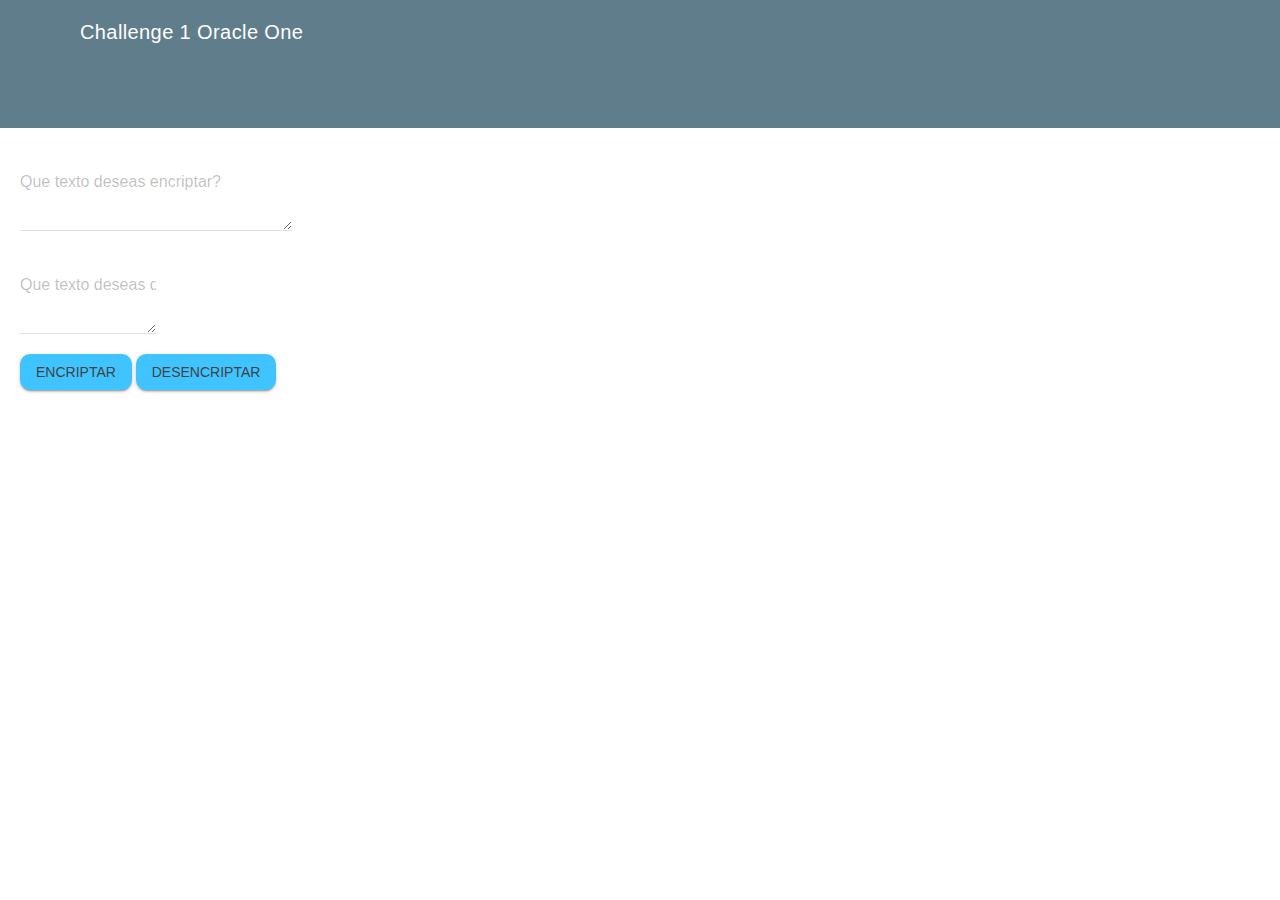
==== index.html @ cc7c398b "Primer commit, esqueleto HTML CSS y MaterialLite Elements" ====
<!DOCTYPE html>
<html lang="es">
  <head>
    <title>index</title>
    <link rel="icon" type="image/x-icon" href="./assets/favicon.ico" />
    <link rel="stylesheet" href="material.min.css">
    <script src="material.min.js"></script>
    <link rel="stylesheet" href="https://fonts.googleapis.com/icon?family=Material+Icons">
    <link rel="stylesheet" href="style.css">
    <meta charset="utf-8" />
    <meta name="viewport" content="width=device-width, initial-scale=1" />
  </head>

  <body>
            <header class="mdl-layout__header mdl-layout__header--waterfall">
              <!-- Top row, always visible -->
              <div class="mdl-layout__header-row">
                <!-- Title -->
                <span class="mdl-layout-title">Challenge 1 Oracle One</span>
                <div class="mdl-layout-spacer"></div>
              </div>
              <!-- Bottom row, not visible on scroll -->
              <div class="mdl-layout__header-row">
                <div class="mdl-layout-spacer"></div>
                
            </header>
            
        
            <main class="mdl-layout__content">
              <div class="page-content">
                <div>
                <!-- Floating Multiline Textfield -->
                    <form action="#">
                        <div class="mdl-textfield mdl-js-textfield">
                        <textarea class="mdl-textfield__input" type="text" rows= "3" id="sample5" ></textarea>
                        <label class="mdl-textfield__label" for="sample5">Que texto deseas encriptar?</label>
                        </div>
                    </form>
                </div>  
                <div class="desDiv">
                    <!-- Floating Multiline Textfield -->
                        <form action="#">
                            <div class="mdl-textfield mdl-js-textfield">
                            <textarea class="mdl-textfield__input" type="text" rows= "3" id="sample5" ></textarea>
                            <label class="mdl-textfield__label" for="sample5">Que texto deseas desencriptar?</label>
                            </div>
                        </form>
                    </div>  
                <div>
                    <button class="mdl-button mdl-js-button mdl-button--raised mdl-js-ripple-effect mdl-button--accent">
                        Encriptar
                    </button>
                    <button class="mdl-button mdl-js-button mdl-button--raised mdl-js-ripple-effect mdl-button--accent">
                        Desencriptar
                    </button>
                </div>
            </div>
            </main>
          
    
    <footer>

    </footer>
  </body>
</html>
---- material.min.css ----
/**
 * material-design-lite - Material Design Components in CSS, JS and HTML
 * @version v1.3.0
 * @license Apache-2.0
 * @copyright 2015 Google, Inc.
 * @link https://github.com/google/material-design-lite
 */
@charset "UTF-8";html{color:rgba(0,0,0,.87)}::-moz-selection{background:#b3d4fc;text-shadow:none}::selection{background:#b3d4fc;text-shadow:none}hr{display:block;height:1px;border:0;border-top:1px solid #ccc;margin:1em 0;padding:0}audio,canvas,iframe,img,svg,video{vertical-align:middle}fieldset{border:0;margin:0;padding:0}textarea{resize:vertical}.browserupgrade{margin:.2em 0;background:#ccc;color:#000;padding:.2em 0}.hidden{display:none!important}.visuallyhidden{border:0;clip:rect(0 0 0 0);height:1px;margin:-1px;overflow:hidden;padding:0;position:absolute;width:1px}.visuallyhidden.focusable:active,.visuallyhidden.focusable:focus{clip:auto;height:auto;margin:0;overflow:visible;position:static;width:auto}.invisible{visibility:hidden}.clearfix:before,.clearfix:after{content:" ";display:table}.clearfix:after{clear:both}@media print{*,*:before,*:after,*:first-letter{background:transparent!important;color:#000!important;box-shadow:none!important}a,a:visited{text-decoration:underline}a[href]:after{content:" (" attr(href)")"}abbr[title]:after{content:" (" attr(title)")"}a[href^="#"]:after,a[href^="javascript:"]:after{content:""}pre,blockquote{border:1px solid #999;page-break-inside:avoid}thead{display:table-header-group}tr,img{page-break-inside:avoid}img{max-width:100%!important}p,h2,h3{orphans:3;widows:3}h2,h3{page-break-after:avoid}}a,.mdl-accordion,.mdl-button,.mdl-card,.mdl-checkbox,.mdl-dropdown-menu,.mdl-icon-toggle,.mdl-item,.mdl-radio,.mdl-slider,.mdl-switch,.mdl-tabs__tab{-webkit-tap-highlight-color:transparent;-webkit-tap-highlight-color:rgba(255,255,255,0)}html{width:100%;height:100%;-ms-touch-action:manipulation;touch-action:manipulation}body{width:100%;min-height:100%}main{display:block}*[hidden]{display:none!important}html,body{font-family:"Helvetica","Arial",sans-serif;font-size:14px;font-weight:400;line-height:20px}h1,h2,h3,h4,h5,h6,p{padding:0}h1 small,h2 small,h3 small,h4 small,h5 small,h6 small{font-family:"Roboto","Helvetica","Arial",sans-serif;font-weight:400;line-height:1.35;letter-spacing:-.02em;opacity:.54;font-size:.6em}h1{font-size:56px;line-height:1.35;letter-spacing:-.02em;margin:24px 0}h1,h2{font-family:"Roboto","Helvetica","Arial",sans-serif;font-weight:400}h2{font-size:45px;line-height:48px}h2,h3{margin:24px 0}h3{font-size:34px;line-height:40px}h3,h4{font-family:"Roboto","Helvetica","Arial",sans-serif;font-weight:400}h4{font-size:24px;line-height:32px;-moz-osx-font-smoothing:grayscale;margin:24px 0 16px}h5{font-size:20px;font-weight:500;line-height:1;letter-spacing:.02em}h5,h6{font-family:"Roboto","Helvetica","Arial",sans-serif;margin:24px 0 16px}h6{font-size:16px;letter-spacing:.04em}h6,p{font-weight:400;line-height:24px}p{font-size:14px;letter-spacing:0;margin:0 0 16px}a{color:rgb(64,196,255);font-weight:500}blockquote{font-family:"Roboto","Helvetica","Arial",sans-serif;position:relative;font-size:24px;font-weight:300;font-style:italic;line-height:1.35;letter-spacing:.08em}blockquote:before{position:absolute;left:-.5em;content:'“'}blockquote:after{content:'”';margin-left:-.05em}mark{background-color:#f4ff81}dt{font-weight:700}address{font-size:12px;line-height:1;font-style:normal}address,ul,ol{font-weight:400;letter-spacing:0}ul,ol{font-size:14px;line-height:24px}.mdl-typography--display-4,.mdl-typography--display-4-color-contrast{font-family:"Roboto","Helvetica","Arial",sans-serif;font-size:112px;font-weight:300;line-height:1;letter-spacing:-.04em}.mdl-typography--display-4-color-contrast{opacity:.54}.mdl-typography--display-3,.mdl-typography--display-3-color-contrast{font-family:"Roboto","Helvetica","Arial",sans-serif;font-size:56px;font-weight:400;line-height:1.35;letter-spacing:-.02em}.mdl-typography--display-3-color-contrast{opacity:.54}.mdl-typography--display-2,.mdl-typography--display-2-color-contrast{font-family:"Roboto","Helvetica","Arial",sans-serif;font-size:45px;font-weight:400;line-height:48px}.mdl-typography--display-2-color-contrast{opacity:.54}.mdl-typography--display-1,.mdl-typography--display-1-color-contrast{font-family:"Roboto","Helvetica","Arial",sans-serif;font-size:34px;font-weight:400;line-height:40px}.mdl-typography--display-1-color-contrast{opacity:.54}.mdl-typography--headline,.mdl-typography--headline-color-contrast{font-family:"Roboto","Helvetica","Arial",sans-serif;font-size:24px;font-weight:400;line-height:32px;-moz-osx-font-smoothing:grayscale}.mdl-typography--headline-color-contrast{opacity:.87}.mdl-typography--title,.mdl-typography--title-color-contrast{font-family:"Roboto","Helvetica","Arial",sans-serif;font-size:20px;font-weight:500;line-height:1;letter-spacing:.02em}.mdl-typography--title-color-contrast{opacity:.87}.mdl-typography--subhead,.mdl-typography--subhead-color-contrast{font-family:"Roboto","Helvetica","Arial",sans-serif;font-size:16px;font-weight:400;line-height:24px;letter-spacing:.04em}.mdl-typography--subhead-color-contrast{opacity:.87}.mdl-typography--body-2,.mdl-typography--body-2-color-contrast{font-size:14px;font-weight:700;line-height:24px;letter-spacing:0}.mdl-typography--body-2-color-contrast{opacity:.87}.mdl-typography--body-1,.mdl-typography--body-1-color-contrast{font-size:14px;font-weight:400;line-height:24px;letter-spacing:0}.mdl-typography--body-1-color-contrast{opacity:.87}.mdl-typography--body-2-force-preferred-font,.mdl-typography--body-2-force-preferred-font-color-contrast{font-family:"Roboto","Helvetica","Arial",sans-serif;font-size:14px;font-weight:500;line-height:24px;letter-spacing:0}.mdl-typography--body-2-force-preferred-font-color-contrast{opacity:.87}.mdl-typography--body-1-force-preferred-font,.mdl-typography--body-1-force-preferred-font-color-contrast{font-family:"Roboto","Helvetica","Arial",sans-serif;font-size:14px;font-weight:400;line-height:24px;letter-spacing:0}.mdl-typography--body-1-force-preferred-font-color-contrast{opacity:.87}.mdl-typography--caption,.mdl-typography--caption-force-preferred-font{font-size:12px;font-weight:400;line-height:1;letter-spacing:0}.mdl-typography--caption-force-preferred-font{font-family:"Roboto","Helvetica","Arial",sans-serif}.mdl-typography--caption-color-contrast,.mdl-typography--caption-force-preferred-font-color-contrast{font-size:12px;font-weight:400;line-height:1;letter-spacing:0;opacity:.54}.mdl-typography--caption-force-preferred-font-color-contrast,.mdl-typography--menu{font-family:"Roboto","Helvetica","Arial",sans-serif}.mdl-typography--menu{font-size:14px;font-weight:500;line-height:1;letter-spacing:0}.mdl-typography--menu-color-contrast{opacity:.87}.mdl-typography--menu-color-contrast,.mdl-typography--button,.mdl-typography--button-color-contrast{font-family:"Roboto","Helvetica","Arial",sans-serif;font-size:14px;font-weight:500;line-height:1;letter-spacing:0}.mdl-typography--button,.mdl-typography--button-color-contrast{text-transform:uppercase}.mdl-typography--button-color-contrast{opacity:.87}.mdl-typography--text-left{text-align:left}.mdl-typography--text-right{text-align:right}.mdl-typography--text-center{text-align:center}.mdl-typography--text-justify{text-align:justify}.mdl-typography--text-nowrap{white-space:nowrap}.mdl-typography--text-lowercase{text-transform:lowercase}.mdl-typography--text-uppercase{text-transform:uppercase}.mdl-typography--text-capitalize{text-transform:capitalize}.mdl-typography--font-thin{font-weight:200!important}.mdl-typography--font-light{font-weight:300!important}.mdl-typography--font-regular{font-weight:400!important}.mdl-typography--font-medium{font-weight:500!important}.mdl-typography--font-bold{font-weight:700!important}.mdl-typography--font-black{font-weight:900!important}.material-icons{font-family:'Material Icons';font-weight:400;font-style:normal;font-size:24px;line-height:1;letter-spacing:normal;text-transform:none;display:inline-block;word-wrap:normal;-moz-font-feature-settings:'liga';font-feature-settings:'liga';-webkit-font-feature-settings:'liga';-webkit-font-smoothing:antialiased}.mdl-color-text--red{color:#f44336 !important}.mdl-color--red{background-color:#f44336 !important}.mdl-color-text--red-50{color:#ffebee !important}.mdl-color--red-50{background-color:#ffebee !important}.mdl-color-text--red-100{color:#ffcdd2 !important}.mdl-color--red-100{background-color:#ffcdd2 !important}.mdl-color-text--red-200{color:#ef9a9a !important}.mdl-color--red-200{background-color:#ef9a9a !important}.mdl-color-text--red-300{color:#e57373 !important}.mdl-color--red-300{background-color:#e57373 !important}.mdl-color-text--red-400{color:#ef5350 !important}.mdl-color--red-400{background-color:#ef5350 !important}.mdl-color-text--red-500{color:#f44336 !important}.mdl-color--red-500{background-color:#f44336 !important}.mdl-color-text--red-600{color:#e53935 !important}.mdl-color--red-600{background-color:#e53935 !important}.mdl-color-text--red-700{color:#d32f2f !important}.mdl-color--red-700{background-color:#d32f2f !important}.mdl-color-text--red-800{color:#c62828 !important}.mdl-color--red-800{background-color:#c62828 !important}.mdl-color-text--red-900{color:#b71c1c !important}.mdl-color--red-900{background-color:#b71c1c !important}.mdl-color-text--red-A100{color:#ff8a80 !important}.mdl-color--red-A100{background-color:#ff8a80 !important}.mdl-color-text--red-A200{color:#ff5252 !important}.mdl-color--red-A200{background-color:#ff5252 !important}.mdl-color-text--red-A400{color:#ff1744 !important}.mdl-color--red-A400{background-color:#ff1744 !important}.mdl-color-text--red-A700{color:#d50000 !important}.mdl-color--red-A700{background-color:#d50000 !important}.mdl-color-text--pink{color:#e91e63 !important}.mdl-color--pink{background-color:#e91e63 !important}.mdl-color-text--pink-50{color:#fce4ec !important}.mdl-color--pink-50{background-color:#fce4ec !important}.mdl-color-text--pink-100{color:#f8bbd0 !important}.mdl-color--pink-100{background-color:#f8bbd0 !important}.mdl-color-text--pink-200{color:#f48fb1 !important}.mdl-color--pink-200{background-color:#f48fb1 !important}.mdl-color-text--pink-300{color:#f06292 !important}.mdl-color--pink-300{background-color:#f06292 !important}.mdl-color-text--pink-400{color:#ec407a !important}.mdl-color--pink-400{background-color:#ec407a !important}.mdl-color-text--pink-500{color:#e91e63 !important}.mdl-color--pink-500{background-color:#e91e63 !important}.mdl-color-text--pink-600{color:#d81b60 !important}.mdl-color--pink-600{background-color:#d81b60 !important}.mdl-color-text--pink-700{color:#c2185b !important}.mdl-color--pink-700{background-color:#c2185b !important}.mdl-color-text--pink-800{color:#ad1457 !important}.mdl-color--pink-800{background-color:#ad1457 !important}.mdl-color-text--pink-900{color:#880e4f !important}.mdl-color--pink-900{background-color:#880e4f !important}.mdl-color-text--pink-A100{color:#ff80ab !important}.mdl-color--pink-A100{background-color:#ff80ab !important}.mdl-color-text--pink-A200{color:#ff4081 !important}.mdl-color--pink-A200{background-color:#ff4081 !important}.mdl-color-text--pink-A400{color:#f50057 !important}.mdl-color--pink-A400{background-color:#f50057 !important}.mdl-color-text--pink-A700{color:#c51162 !important}.mdl-color--pink-A700{background-color:#c51162 !important}.mdl-color-text--purple{color:#9c27b0 !important}.mdl-color--purple{background-color:#9c27b0 !important}.mdl-color-text--purple-50{color:#f3e5f5 !important}.mdl-color--purple-50{background-color:#f3e5f5 !important}.mdl-color-text--purple-100{color:#e1bee7 !important}.mdl-color--purple-100{background-color:#e1bee7 !important}.mdl-color-text--purple-200{color:#ce93d8 !important}.mdl-color--purple-200{background-color:#ce93d8 !important}.mdl-color-text--purple-300{color:#ba68c8 !important}.mdl-color--purple-300{background-color:#ba68c8 !important}.mdl-color-text--purple-400{color:#ab47bc !important}.mdl-color--purple-400{background-color:#ab47bc !important}.mdl-color-text--purple-500{color:#9c27b0 !important}.mdl-color--purple-500{background-color:#9c27b0 !important}.mdl-color-text--purple-600{color:#8e24aa !important}.mdl-color--purple-600{background-color:#8e24aa !important}.mdl-color-text--purple-700{color:#7b1fa2 !important}.mdl-color--purple-700{background-color:#7b1fa2 !important}.mdl-color-text--purple-800{color:#6a1b9a !important}.mdl-color--purple-800{background-color:#6a1b9a !important}.mdl-color-text--purple-900{color:#4a148c !important}.mdl-color--purple-900{background-color:#4a148c !important}.mdl-color-text--purple-A100{color:#ea80fc !important}.mdl-color--purple-A100{background-color:#ea80fc !important}.mdl-color-text--purple-A200{color:#e040fb !important}.mdl-color--purple-A200{background-color:#e040fb !important}.mdl-color-text--purple-A400{color:#d500f9 !important}.mdl-color--purple-A400{background-color:#d500f9 !important}.mdl-color-text--purple-A700{color:#a0f !important}.mdl-color--purple-A700{background-color:#a0f !important}.mdl-color-text--deep-purple{color:#673ab7 !important}.mdl-color--deep-purple{background-color:#673ab7 !important}.mdl-color-text--deep-purple-50{color:#ede7f6 !important}.mdl-color--deep-purple-50{background-color:#ede7f6 !important}.mdl-color-text--deep-purple-100{color:#d1c4e9 !important}.mdl-color--deep-purple-100{background-color:#d1c4e9 !important}.mdl-color-text--deep-purple-200{color:#b39ddb !important}.mdl-color--deep-purple-200{background-color:#b39ddb !important}.mdl-color-text--deep-purple-300{color:#9575cd !important}.mdl-color--deep-purple-300{background-color:#9575cd !important}.mdl-color-text--deep-purple-400{color:#7e57c2 !important}.mdl-color--deep-purple-400{background-color:#7e57c2 !important}.mdl-color-text--deep-purple-500{color:#673ab7 !important}.mdl-color--deep-purple-500{background-color:#673ab7 !important}.mdl-color-text--deep-purple-600{color:#5e35b1 !important}.mdl-color--deep-purple-600{background-color:#5e35b1 !important}.mdl-color-text--deep-purple-700{color:#512da8 !important}.mdl-color--deep-purple-700{background-color:#512da8 !important}.mdl-color-text--deep-purple-800{color:#4527a0 !important}.mdl-color--deep-purple-800{background-color:#4527a0 !important}.mdl-color-text--deep-purple-900{color:#311b92 !important}.mdl-color--deep-purple-900{background-color:#311b92 !important}.mdl-color-text--deep-purple-A100{color:#b388ff !important}.mdl-color--deep-purple-A100{background-color:#b388ff !important}.mdl-color-text--deep-purple-A200{color:#7c4dff !important}.mdl-color--deep-purple-A200{background-color:#7c4dff !important}.mdl-color-text--deep-purple-A400{color:#651fff !important}.mdl-color--deep-purple-A400{background-color:#651fff !important}.mdl-color-text--deep-purple-A700{color:#6200ea !important}.mdl-color--deep-purple-A700{background-color:#6200ea !important}.mdl-color-text--indigo{color:#3f51b5 !important}.mdl-color--indigo{background-color:#3f51b5 !important}.mdl-color-text--indigo-50{color:#e8eaf6 !important}.mdl-color--indigo-50{background-color:#e8eaf6 !important}.mdl-color-text--indigo-100{color:#c5cae9 !important}.mdl-color--indigo-100{background-color:#c5cae9 !important}.mdl-color-text--indigo-200{color:#9fa8da !important}.mdl-color--indigo-200{background-color:#9fa8da !important}.mdl-color-text--indigo-300{color:#7986cb !important}.mdl-color--indigo-300{background-color:#7986cb !important}.mdl-color-text--indigo-400{color:#5c6bc0 !important}.mdl-color--indigo-400{background-color:#5c6bc0 !important}.mdl-color-text--indigo-500{color:#3f51b5 !important}.mdl-color--indigo-500{background-color:#3f51b5 !important}.mdl-color-text--indigo-600{color:#3949ab !important}.mdl-color--indigo-600{background-color:#3949ab !important}.mdl-color-text--indigo-700{color:#303f9f !important}.mdl-color--indigo-700{background-color:#303f9f !important}.mdl-color-text--indigo-800{color:#283593 !important}.mdl-color--indigo-800{background-color:#283593 !important}.mdl-color-text--indigo-900{color:#1a237e !important}.mdl-color--indigo-900{background-color:#1a237e !important}.mdl-color-text--indigo-A100{color:#8c9eff !important}.mdl-color--indigo-A100{background-color:#8c9eff !important}.mdl-color-text--indigo-A200{color:#536dfe !important}.mdl-color--indigo-A200{background-color:#536dfe !important}.mdl-color-text--indigo-A400{color:#3d5afe !important}.mdl-color--indigo-A400{background-color:#3d5afe !important}.mdl-color-text--indigo-A700{color:#304ffe !important}.mdl-color--indigo-A700{background-color:#304ffe !important}.mdl-color-text--blue{color:#2196f3 !important}.mdl-color--blue{background-color:#2196f3 !important}.mdl-color-text--blue-50{color:#e3f2fd !important}.mdl-color--blue-50{background-color:#e3f2fd !important}.mdl-color-text--blue-100{color:#bbdefb !important}.mdl-color--blue-100{background-color:#bbdefb !important}.mdl-color-text--blue-200{color:#90caf9 !important}.mdl-color--blue-200{background-color:#90caf9 !important}.mdl-color-text--blue-300{color:#64b5f6 !important}.mdl-color--blue-300{background-color:#64b5f6 !important}.mdl-color-text--blue-400{color:#42a5f5 !important}.mdl-color--blue-400{background-color:#42a5f5 !important}.mdl-color-text--blue-500{color:#2196f3 !important}.mdl-color--blue-500{background-color:#2196f3 !important}.mdl-color-text--blue-600{color:#1e88e5 !important}.mdl-color--blue-600{background-color:#1e88e5 !important}.mdl-color-text--blue-700{color:#1976d2 !important}.mdl-color--blue-700{background-color:#1976d2 !important}.mdl-color-text--blue-800{color:#1565c0 !important}.mdl-color--blue-800{background-color:#1565c0 !important}.mdl-color-text--blue-900{color:#0d47a1 !important}.mdl-color--blue-900{background-color:#0d47a1 !important}.mdl-color-text--blue-A100{color:#82b1ff !important}.mdl-color--blue-A100{background-color:#82b1ff !important}.mdl-color-text--blue-A200{color:#448aff !important}.mdl-color--blue-A200{background-color:#448aff !important}.mdl-color-text--blue-A400{color:#2979ff !important}.mdl-color--blue-A400{background-color:#2979ff !important}.mdl-color-text--blue-A700{color:#2962ff !important}.mdl-color--blue-A700{background-color:#2962ff !important}.mdl-color-text--light-blue{color:#03a9f4 !important}.mdl-color--light-blue{background-color:#03a9f4 !important}.mdl-color-text--light-blue-50{color:#e1f5fe !important}.mdl-color--light-blue-50{background-color:#e1f5fe !important}.mdl-color-text--light-blue-100{color:#b3e5fc !important}.mdl-color--light-blue-100{background-color:#b3e5fc !important}.mdl-color-text--light-blue-200{color:#81d4fa !important}.mdl-color--light-blue-200{background-color:#81d4fa !important}.mdl-color-text--light-blue-300{color:#4fc3f7 !important}.mdl-color--light-blue-300{background-color:#4fc3f7 !important}.mdl-color-text--light-blue-400{color:#29b6f6 !important}.mdl-color--light-blue-400{background-color:#29b6f6 !important}.mdl-color-text--light-blue-500{color:#03a9f4 !important}.mdl-color--light-blue-500{background-color:#03a9f4 !important}.mdl-color-text--light-blue-600{color:#039be5 !important}.mdl-color--light-blue-600{background-color:#039be5 !important}.mdl-color-text--light-blue-700{color:#0288d1 !important}.mdl-color--light-blue-700{background-color:#0288d1 !important}.mdl-color-text--light-blue-800{color:#0277bd !important}.mdl-color--light-blue-800{background-color:#0277bd !important}.mdl-color-text--light-blue-900{color:#01579b !important}.mdl-color--light-blue-900{background-color:#01579b !important}.mdl-color-text--light-blue-A100{color:#80d8ff !important}.mdl-color--light-blue-A100{background-color:#80d8ff !important}.mdl-color-text--light-blue-A200{color:#40c4ff !important}.mdl-color--light-blue-A200{background-color:#40c4ff !important}.mdl-color-text--light-blue-A400{color:#00b0ff !important}.mdl-color--light-blue-A400{background-color:#00b0ff !important}.mdl-color-text--light-blue-A700{color:#0091ea !important}.mdl-color--light-blue-A700{background-color:#0091ea !important}.mdl-color-text--cyan{color:#00bcd4 !important}.mdl-color--cyan{background-color:#00bcd4 !important}.mdl-color-text--cyan-50{color:#e0f7fa !important}.mdl-color--cyan-50{background-color:#e0f7fa !important}.mdl-color-text--cyan-100{color:#b2ebf2 !important}.mdl-color--cyan-100{background-color:#b2ebf2 !important}.mdl-color-text--cyan-200{color:#80deea !important}.mdl-color--cyan-200{background-color:#80deea !important}.mdl-color-text--cyan-300{color:#4dd0e1 !important}.mdl-color--cyan-300{background-color:#4dd0e1 !important}.mdl-color-text--cyan-400{color:#26c6da !important}.mdl-color--cyan-400{background-color:#26c6da !important}.mdl-color-text--cyan-500{color:#00bcd4 !important}.mdl-color--cyan-500{background-color:#00bcd4 !important}.mdl-color-text--cyan-600{color:#00acc1 !important}.mdl-color--cyan-600{background-color:#00acc1 !important}.mdl-color-text--cyan-700{color:#0097a7 !important}.mdl-color--cyan-700{background-color:#0097a7 !important}.mdl-color-text--cyan-800{color:#00838f !important}.mdl-color--cyan-800{background-color:#00838f !important}.mdl-color-text--cyan-900{color:#006064 !important}.mdl-color--cyan-900{background-color:#006064 !important}.mdl-color-text--cyan-A100{color:#84ffff !important}.mdl-color--cyan-A100{background-color:#84ffff !important}.mdl-color-text--cyan-A200{color:#18ffff !important}.mdl-color--cyan-A200{background-color:#18ffff !important}.mdl-color-text--cyan-A400{color:#00e5ff !important}.mdl-color--cyan-A400{background-color:#00e5ff !important}.mdl-color-text--cyan-A700{color:#00b8d4 !important}.mdl-color--cyan-A700{background-color:#00b8d4 !important}.mdl-color-text--teal{color:#009688 !important}.mdl-color--teal{background-color:#009688 !important}.mdl-color-text--teal-50{color:#e0f2f1 !important}.mdl-color--teal-50{background-color:#e0f2f1 !important}.mdl-color-text--teal-100{color:#b2dfdb !important}.mdl-color--teal-100{background-color:#b2dfdb !important}.mdl-color-text--teal-200{color:#80cbc4 !important}.mdl-color--teal-200{background-color:#80cbc4 !important}.mdl-color-text--teal-300{color:#4db6ac !important}.mdl-color--teal-300{background-color:#4db6ac !important}.mdl-color-text--teal-400{color:#26a69a !important}.mdl-color--teal-400{background-color:#26a69a !important}.mdl-color-text--teal-500{color:#009688 !important}.mdl-color--teal-500{background-color:#009688 !important}.mdl-color-text--teal-600{color:#00897b !important}.mdl-color--teal-600{background-color:#00897b !important}.mdl-color-text--teal-700{color:#00796b !important}.mdl-color--teal-700{background-color:#00796b !important}.mdl-color-text--teal-800{color:#00695c !important}.mdl-color--teal-800{background-color:#00695c !important}.mdl-color-text--teal-900{color:#004d40 !important}.mdl-color--teal-900{background-color:#004d40 !important}.mdl-color-text--teal-A100{color:#a7ffeb !important}.mdl-color--teal-A100{background-color:#a7ffeb !important}.mdl-color-text--teal-A200{color:#64ffda !important}.mdl-color--teal-A200{background-color:#64ffda !important}.mdl-color-text--teal-A400{color:#1de9b6 !important}.mdl-color--teal-A400{background-color:#1de9b6 !important}.mdl-color-text--teal-A700{color:#00bfa5 !important}.mdl-color--teal-A700{background-color:#00bfa5 !important}.mdl-color-text--green{color:#4caf50 !important}.mdl-color--green{background-color:#4caf50 !important}.mdl-color-text--green-50{color:#e8f5e9 !important}.mdl-color--green-50{background-color:#e8f5e9 !important}.mdl-color-text--green-100{color:#c8e6c9 !important}.mdl-color--green-100{background-color:#c8e6c9 !important}.mdl-color-text--green-200{color:#a5d6a7 !important}.mdl-color--green-200{background-color:#a5d6a7 !important}.mdl-color-text--green-300{color:#81c784 !important}.mdl-color--green-300{background-color:#81c784 !important}.mdl-color-text--green-400{color:#66bb6a !important}.mdl-color--green-400{background-color:#66bb6a !important}.mdl-color-text--green-500{color:#4caf50 !important}.mdl-color--green-500{background-color:#4caf50 !important}.mdl-color-text--green-600{color:#43a047 !important}.mdl-color--green-600{background-color:#43a047 !important}.mdl-color-text--green-700{color:#388e3c !important}.mdl-color--green-700{background-color:#388e3c !important}.mdl-color-text--green-800{color:#2e7d32 !important}.mdl-color--green-800{background-color:#2e7d32 !important}.mdl-color-text--green-900{color:#1b5e20 !important}.mdl-color--green-900{background-color:#1b5e20 !important}.mdl-color-text--green-A100{color:#b9f6ca !important}.mdl-color--green-A100{background-color:#b9f6ca !important}.mdl-color-text--green-A200{color:#69f0ae !important}.mdl-color--green-A200{background-color:#69f0ae !important}.mdl-color-text--green-A400{color:#00e676 !important}.mdl-color--green-A400{background-color:#00e676 !important}.mdl-color-text--green-A700{color:#00c853 !important}.mdl-color--green-A700{background-color:#00c853 !important}.mdl-color-text--light-green{color:#8bc34a !important}.mdl-color--light-green{background-color:#8bc34a !important}.mdl-color-text--light-green-50{color:#f1f8e9 !important}.mdl-color--light-green-50{background-color:#f1f8e9 !important}.mdl-color-text--light-green-100{color:#dcedc8 !important}.mdl-color--light-green-100{background-color:#dcedc8 !important}.mdl-color-text--light-green-200{color:#c5e1a5 !important}.mdl-color--light-green-200{background-color:#c5e1a5 !important}.mdl-color-text--light-green-300{color:#aed581 !important}.mdl-color--light-green-300{background-color:#aed581 !important}.mdl-color-text--light-green-400{color:#9ccc65 !important}.mdl-color--light-green-400{background-color:#9ccc65 !important}.mdl-color-text--light-green-500{color:#8bc34a !important}.mdl-color--light-green-500{background-color:#8bc34a !important}.mdl-color-text--light-green-600{color:#7cb342 !important}.mdl-color--light-green-600{background-color:#7cb342 !important}.mdl-color-text--light-green-700{color:#689f38 !important}.mdl-color--light-green-700{background-color:#689f38 !important}.mdl-color-text--light-green-800{color:#558b2f !important}.mdl-color--light-green-800{background-color:#558b2f !important}.mdl-color-text--light-green-900{color:#33691e !important}.mdl-color--light-green-900{background-color:#33691e !important}.mdl-color-text--light-green-A100{color:#ccff90 !important}.mdl-color--light-green-A100{background-color:#ccff90 !important}.mdl-color-text--light-green-A200{color:#b2ff59 !important}.mdl-color--light-green-A200{background-color:#b2ff59 !important}.mdl-color-text--light-green-A400{color:#76ff03 !important}.mdl-color--light-green-A400{background-color:#76ff03 !important}.mdl-color-text--light-green-A700{color:#64dd17 !important}.mdl-color--light-green-A700{background-color:#64dd17 !important}.mdl-color-text--lime{color:#cddc39 !important}.mdl-color--lime{background-color:#cddc39 !important}.mdl-color-text--lime-50{color:#f9fbe7 !important}.mdl-color--lime-50{background-color:#f9fbe7 !important}.mdl-color-text--lime-100{color:#f0f4c3 !important}.mdl-color--lime-100{background-color:#f0f4c3 !important}.mdl-color-text--lime-200{color:#e6ee9c !important}.mdl-color--lime-200{background-color:#e6ee9c !important}.mdl-color-text--lime-300{color:#dce775 !important}.mdl-color--lime-300{background-color:#dce775 !important}.mdl-color-text--lime-400{color:#d4e157 !important}.mdl-color--lime-400{background-color:#d4e157 !important}.mdl-color-text--lime-500{color:#cddc39 !important}.mdl-color--lime-500{background-color:#cddc39 !important}.mdl-color-text--lime-600{color:#c0ca33 !important}.mdl-color--lime-600{background-color:#c0ca33 !important}.mdl-color-text--lime-700{color:#afb42b !important}.mdl-color--lime-700{background-color:#afb42b !important}.mdl-color-text--lime-800{color:#9e9d24 !important}.mdl-color--lime-800{background-color:#9e9d24 !important}.mdl-color-text--lime-900{color:#827717 !important}.mdl-color--lime-900{background-color:#827717 !important}.mdl-color-text--lime-A100{color:#f4ff81 !important}.mdl-color--lime-A100{background-color:#f4ff81 !important}.mdl-color-text--lime-A200{color:#eeff41 !important}.mdl-color--lime-A200{background-color:#eeff41 !important}.mdl-color-text--lime-A400{color:#c6ff00 !important}.mdl-color--lime-A400{background-color:#c6ff00 !important}.mdl-color-text--lime-A700{color:#aeea00 !important}.mdl-color--lime-A700{background-color:#aeea00 !important}.mdl-color-text--yellow{color:#ffeb3b !important}.mdl-color--yellow{background-color:#ffeb3b !important}.mdl-color-text--yellow-50{color:#fffde7 !important}.mdl-color--yellow-50{background-color:#fffde7 !important}.mdl-color-text--yellow-100{color:#fff9c4 !important}.mdl-color--yellow-100{background-color:#fff9c4 !important}.mdl-color-text--yellow-200{color:#fff59d !important}.mdl-color--yellow-200{background-color:#fff59d !important}.mdl-color-text--yellow-300{color:#fff176 !important}.mdl-color--yellow-300{background-color:#fff176 !important}.mdl-color-text--yellow-400{color:#ffee58 !important}.mdl-color--yellow-400{background-color:#ffee58 !important}.mdl-color-text--yellow-500{color:#ffeb3b !important}.mdl-color--yellow-500{background-color:#ffeb3b !important}.mdl-color-text--yellow-600{color:#fdd835 !important}.mdl-color--yellow-600{background-color:#fdd835 !important}.mdl-color-text--yellow-700{color:#fbc02d !important}.mdl-color--yellow-700{background-color:#fbc02d !important}.mdl-color-text--yellow-800{color:#f9a825 !important}.mdl-color--yellow-800{background-color:#f9a825 !important}.mdl-color-text--yellow-900{color:#f57f17 !important}.mdl-color--yellow-900{background-color:#f57f17 !important}.mdl-color-text--yellow-A100{color:#ffff8d !important}.mdl-color--yellow-A100{background-color:#ffff8d !important}.mdl-color-text--yellow-A200{color:#ff0 !important}.mdl-color--yellow-A200{background-color:#ff0 !important}.mdl-color-text--yellow-A400{color:#ffea00 !important}.mdl-color--yellow-A400{background-color:#ffea00 !important}.mdl-color-text--yellow-A700{color:#ffd600 !important}.mdl-color--yellow-A700{background-color:#ffd600 !important}.mdl-color-text--amber{color:#ffc107 !important}.mdl-color--amber{background-color:#ffc107 !important}.mdl-color-text--amber-50{color:#fff8e1 !important}.mdl-color--amber-50{background-color:#fff8e1 !important}.mdl-color-text--amber-100{color:#ffecb3 !important}.mdl-color--amber-100{background-color:#ffecb3 !important}.mdl-color-text--amber-200{color:#ffe082 !important}.mdl-color--amber-200{background-color:#ffe082 !important}.mdl-color-text--amber-300{color:#ffd54f !important}.mdl-color--amber-300{background-color:#ffd54f !important}.mdl-color-text--amber-400{color:#ffca28 !important}.mdl-color--amber-400{background-color:#ffca28 !important}.mdl-color-text--amber-500{color:#ffc107 !important}.mdl-color--amber-500{background-color:#ffc107 !important}.mdl-color-text--amber-600{color:#ffb300 !important}.mdl-color--amber-600{background-color:#ffb300 !important}.mdl-color-text--amber-700{color:#ffa000 !important}.mdl-color--amber-700{background-color:#ffa000 !important}.mdl-color-text--amber-800{color:#ff8f00 !important}.mdl-color--amber-800{background-color:#ff8f00 !important}.mdl-color-text--amber-900{color:#ff6f00 !important}.mdl-color--amber-900{background-color:#ff6f00 !important}.mdl-color-text--amber-A100{color:#ffe57f !important}.mdl-color--amber-A100{background-color:#ffe57f !important}.mdl-color-text--amber-A200{color:#ffd740 !important}.mdl-color--amber-A200{background-color:#ffd740 !important}.mdl-color-text--amber-A400{color:#ffc400 !important}.mdl-color--amber-A400{background-color:#ffc400 !important}.mdl-color-text--amber-A700{color:#ffab00 !important}.mdl-color--amber-A700{background-color:#ffab00 !important}.mdl-color-text--orange{color:#ff9800 !important}.mdl-color--orange{background-color:#ff9800 !important}.mdl-color-text--orange-50{color:#fff3e0 !important}.mdl-color--orange-50{background-color:#fff3e0 !important}.mdl-color-text--orange-100{color:#ffe0b2 !important}.mdl-color--orange-100{background-color:#ffe0b2 !important}.mdl-color-text--orange-200{color:#ffcc80 !important}.mdl-color--orange-200{background-color:#ffcc80 !important}.mdl-color-text--orange-300{color:#ffb74d !important}.mdl-color--orange-300{background-color:#ffb74d !important}.mdl-color-text--orange-400{color:#ffa726 !important}.mdl-color--orange-400{background-color:#ffa726 !important}.mdl-color-text--orange-500{color:#ff9800 !important}.mdl-color--orange-500{background-color:#ff9800 !important}.mdl-color-text--orange-600{color:#fb8c00 !important}.mdl-color--orange-600{background-color:#fb8c00 !important}.mdl-color-text--orange-700{color:#f57c00 !important}.mdl-color--orange-700{background-color:#f57c00 !important}.mdl-color-text--orange-800{color:#ef6c00 !important}.mdl-color--orange-800{background-color:#ef6c00 !important}.mdl-color-text--orange-900{color:#e65100 !important}.mdl-color--orange-900{background-color:#e65100 !important}.mdl-color-text--orange-A100{color:#ffd180 !important}.mdl-color--orange-A100{background-color:#ffd180 !important}.mdl-color-text--orange-A200{color:#ffab40 !important}.mdl-color--orange-A200{background-color:#ffab40 !important}.mdl-color-text--orange-A400{color:#ff9100 !important}.mdl-color--orange-A400{background-color:#ff9100 !important}.mdl-color-text--orange-A700{color:#ff6d00 !important}.mdl-color--orange-A700{background-color:#ff6d00 !important}.mdl-color-text--deep-orange{color:#ff5722 !important}.mdl-color--deep-orange{background-color:#ff5722 !important}.mdl-color-text--deep-orange-50{color:#fbe9e7 !important}.mdl-color--deep-orange-50{background-color:#fbe9e7 !important}.mdl-color-text--deep-orange-100{color:#ffccbc !important}.mdl-color--deep-orange-100{background-color:#ffccbc !important}.mdl-color-text--deep-orange-200{color:#ffab91 !important}.mdl-color--deep-orange-200{background-color:#ffab91 !important}.mdl-color-text--deep-orange-300{color:#ff8a65 !important}.mdl-color--deep-orange-300{background-color:#ff8a65 !important}.mdl-color-text--deep-orange-400{color:#ff7043 !important}.mdl-color--deep-orange-400{background-color:#ff7043 !important}.mdl-color-text--deep-orange-500{color:#ff5722 !important}.mdl-color--deep-orange-500{background-color:#ff5722 !important}.mdl-color-text--deep-orange-600{color:#f4511e !important}.mdl-color--deep-orange-600{background-color:#f4511e !important}.mdl-color-text--deep-orange-700{color:#e64a19 !important}.mdl-color--deep-orange-700{background-color:#e64a19 !important}.mdl-color-text--deep-orange-800{color:#d84315 !important}.mdl-color--deep-orange-800{background-color:#d84315 !important}.mdl-color-text--deep-orange-900{color:#bf360c !important}.mdl-color--deep-orange-900{background-color:#bf360c !important}.mdl-color-text--deep-orange-A100{color:#ff9e80 !important}.mdl-color--deep-orange-A100{background-color:#ff9e80 !important}.mdl-color-text--deep-orange-A200{color:#ff6e40 !important}.mdl-color--deep-orange-A200{background-color:#ff6e40 !important}.mdl-color-text--deep-orange-A400{color:#ff3d00 !important}.mdl-color--deep-orange-A400{background-color:#ff3d00 !important}.mdl-color-text--deep-orange-A700{color:#dd2c00 !important}.mdl-color--deep-orange-A700{background-color:#dd2c00 !important}.mdl-color-text--brown{color:#795548 !important}.mdl-color--brown{background-color:#795548 !important}.mdl-color-text--brown-50{color:#efebe9 !important}.mdl-color--brown-50{background-color:#efebe9 !important}.mdl-color-text--brown-100{color:#d7ccc8 !important}.mdl-color--brown-100{background-color:#d7ccc8 !important}.mdl-color-text--brown-200{color:#bcaaa4 !important}.mdl-color--brown-200{background-color:#bcaaa4 !important}.mdl-color-text--brown-300{color:#a1887f !important}.mdl-color--brown-300{background-color:#a1887f !important}.mdl-color-text--brown-400{color:#8d6e63 !important}.mdl-color--brown-400{background-color:#8d6e63 !important}.mdl-color-text--brown-500{color:#795548 !important}.mdl-color--brown-500{background-color:#795548 !important}.mdl-color-text--brown-600{color:#6d4c41 !important}.mdl-color--brown-600{background-color:#6d4c41 !important}.mdl-color-text--brown-700{color:#5d4037 !important}.mdl-color--brown-700{background-color:#5d4037 !important}.mdl-color-text--brown-800{color:#4e342e !important}.mdl-color--brown-800{background-color:#4e342e !important}.mdl-color-text--brown-900{color:#3e2723 !important}.mdl-color--brown-900{background-color:#3e2723 !important}.mdl-color-text--grey{color:#9e9e9e !important}.mdl-color--grey{background-color:#9e9e9e !important}.mdl-color-text--grey-50{color:#fafafa !important}.mdl-color--grey-50{background-color:#fafafa !important}.mdl-color-text--grey-100{color:#f5f5f5 !important}.mdl-color--grey-100{background-color:#f5f5f5 !important}.mdl-color-text--grey-200{color:#eee !important}.mdl-color--grey-200{background-color:#eee !important}.mdl-color-text--grey-300{color:#e0e0e0 !important}.mdl-color--grey-300{background-color:#e0e0e0 !important}.mdl-color-text--grey-400{color:#bdbdbd !important}.mdl-color--grey-400{background-color:#bdbdbd !important}.mdl-color-text--grey-500{color:#9e9e9e !important}.mdl-color--grey-500{background-color:#9e9e9e !important}.mdl-color-text--grey-600{color:#757575 !important}.mdl-color--grey-600{background-color:#757575 !important}.mdl-color-text--grey-700{color:#616161 !important}.mdl-color--grey-700{background-color:#616161 !important}.mdl-color-text--grey-800{color:#424242 !important}.mdl-color--grey-800{background-color:#424242 !important}.mdl-color-text--grey-900{color:#212121 !important}.mdl-color--grey-900{background-color:#212121 !important}.mdl-color-text--blue-grey{color:#607d8b !important}.mdl-color--blue-grey{background-color:#607d8b !important}.mdl-color-text--blue-grey-50{color:#eceff1 !important}.mdl-color--blue-grey-50{background-color:#eceff1 !important}.mdl-color-text--blue-grey-100{color:#cfd8dc !important}.mdl-color--blue-grey-100{background-color:#cfd8dc !important}.mdl-color-text--blue-grey-200{color:#b0bec5 !important}.mdl-color--blue-grey-200{background-color:#b0bec5 !important}.mdl-color-text--blue-grey-300{color:#90a4ae !important}.mdl-color--blue-grey-300{background-color:#90a4ae !important}.mdl-color-text--blue-grey-400{color:#78909c !important}.mdl-color--blue-grey-400{background-color:#78909c !important}.mdl-color-text--blue-grey-500{color:#607d8b !important}.mdl-color--blue-grey-500{background-color:#607d8b !important}.mdl-color-text--blue-grey-600{color:#546e7a !important}.mdl-color--blue-grey-600{background-color:#546e7a !important}.mdl-color-text--blue-grey-700{color:#455a64 !important}.mdl-color--blue-grey-700{background-color:#455a64 !important}.mdl-color-text--blue-grey-800{color:#37474f !important}.mdl-color--blue-grey-800{background-color:#37474f !important}.mdl-color-text--blue-grey-900{color:#263238 !important}.mdl-color--blue-grey-900{background-color:#263238 !important}.mdl-color--black{background-color:#000 !important}.mdl-color-text--black{color:#000 !important}.mdl-color--white{background-color:#fff !important}.mdl-color-text--white{color:#fff !important}.mdl-color--primary{background-color:rgb(96,125,139)!important}.mdl-color--primary-contrast{background-color:rgb(255,255,255)!important}.mdl-color--primary-dark{background-color:rgb(69,90,100)!important}.mdl-color--accent{background-color:rgb(64,196,255)!important}.mdl-color--accent-contrast{background-color:rgb(66,66,66)!important}.mdl-color-text--primary{color:rgb(96,125,139)!important}.mdl-color-text--primary-contrast{color:rgb(255,255,255)!important}.mdl-color-text--primary-dark{color:rgb(69,90,100)!important}.mdl-color-text--accent{color:rgb(64,196,255)!important}.mdl-color-text--accent-contrast{color:rgb(66,66,66)!important}.mdl-ripple{background:#000;border-radius:50%;height:50px;left:0;opacity:0;pointer-events:none;position:absolute;top:0;-webkit-transform:translate(-50%,-50%);transform:translate(-50%,-50%);width:50px;overflow:hidden}.mdl-ripple.is-animating{transition:transform .3s cubic-bezier(0,0,.2,1),width .3s cubic-bezier(0,0,.2,1),height .3s cubic-bezier(0,0,.2,1),opacity .6s cubic-bezier(0,0,.2,1);transition:transform .3s cubic-bezier(0,0,.2,1),width .3s cubic-bezier(0,0,.2,1),height .3s cubic-bezier(0,0,.2,1),opacity .6s cubic-bezier(0,0,.2,1),-webkit-transform .3s cubic-bezier(0,0,.2,1)}.mdl-ripple.is-visible{opacity:.3}.mdl-animation--default,.mdl-animation--fast-out-slow-in{transition-timing-function:cubic-bezier(.4,0,.2,1)}.mdl-animation--linear-out-slow-in{transition-timing-function:cubic-bezier(0,0,.2,1)}.mdl-animation--fast-out-linear-in{transition-timing-function:cubic-bezier(.4,0,1,1)}.mdl-badge{position:relative;white-space:nowrap;margin-right:24px}.mdl-badge:not([data-badge]){margin-right:auto}.mdl-badge[data-badge]:after{content:attr(data-badge);display:-webkit-flex;display:-ms-flexbox;display:flex;-webkit-flex-direction:row;-ms-flex-direction:row;flex-direction:row;-webkit-flex-wrap:wrap;-ms-flex-wrap:wrap;flex-wrap:wrap;-webkit-justify-content:center;-ms-flex-pack:center;justify-content:center;-webkit-align-content:center;-ms-flex-line-pack:center;align-content:center;-webkit-align-items:center;-ms-flex-align:center;align-items:center;position:absolute;top:-11px;right:-24px;font-family:"Roboto","Helvetica","Arial",sans-serif;font-weight:600;font-size:12px;width:22px;height:22px;border-radius:50%;background:rgb(64,196,255);color:rgb(66,66,66)}.mdl-button .mdl-badge[data-badge]:after{top:-10px;right:-5px}.mdl-badge.mdl-badge--no-background[data-badge]:after{color:rgb(64,196,255);background:rgba(66,66,66,.2);box-shadow:0 0 1px gray}.mdl-badge.mdl-badge--overlap{margin-right:10px}.mdl-badge.mdl-badge--overlap:after{right:-10px}.mdl-button{background:0 0;border:none;border-radius:2px;color:#000;position:relative;height:36px;margin:0;min-width:64px;padding:0 16px;display:inline-block;font-family:"Roboto","Helvetica","Arial",sans-serif;font-size:14px;font-weight:500;text-transform:uppercase;letter-spacing:0;overflow:hidden;will-change:box-shadow;transition:box-shadow .2s cubic-bezier(.4,0,1,1),background-color .2s cubic-bezier(.4,0,.2,1),color .2s cubic-bezier(.4,0,.2,1);outline:none;cursor:pointer;text-decoration:none;text-align:center;line-height:36px;vertical-align:middle}.mdl-button::-moz-focus-inner{border:0}.mdl-button:hover{background-color:rgba(158,158,158,.2)}.mdl-button:focus:not(:active){background-color:rgba(0,0,0,.12)}.mdl-button:active{background-color:rgba(158,158,158,.4)}.mdl-button.mdl-button--colored{color:rgb(96,125,139)}.mdl-button.mdl-button--colored:focus:not(:active){background-color:rgba(0,0,0,.12)}input.mdl-button[type="submit"]{-webkit-appearance:none}.mdl-button--raised{background:rgba(158,158,158,.2);box-shadow:0 2px 2px 0 rgba(0,0,0,.14),0 3px 1px -2px rgba(0,0,0,.2),0 1px 5px 0 rgba(0,0,0,.12)}.mdl-button--raised:active{box-shadow:0 4px 5px 0 rgba(0,0,0,.14),0 1px 10px 0 rgba(0,0,0,.12),0 2px 4px -1px rgba(0,0,0,.2);background-color:rgba(158,158,158,.4)}.mdl-button--raised:focus:not(:active){box-shadow:0 0 8px rgba(0,0,0,.18),0 8px 16px rgba(0,0,0,.36);background-color:rgba(158,158,158,.4)}.mdl-button--raised.mdl-button--colored{background:rgb(96,125,139);color:rgb(255,255,255)}.mdl-button--raised.mdl-button--colored:hover{background-color:rgb(96,125,139)}.mdl-button--raised.mdl-button--colored:active{background-color:rgb(96,125,139)}.mdl-button--raised.mdl-button--colored:focus:not(:active){background-color:rgb(96,125,139)}.mdl-button--raised.mdl-button--colored .mdl-ripple{background:rgb(255,255,255)}.mdl-button--fab{border-radius:50%;font-size:24px;height:56px;margin:auto;min-width:56px;width:56px;padding:0;overflow:hidden;background:rgba(158,158,158,.2);box-shadow:0 1px 1.5px 0 rgba(0,0,0,.12),0 1px 1px 0 rgba(0,0,0,.24);position:relative;line-height:normal}.mdl-button--fab .material-icons{position:absolute;top:50%;left:50%;-webkit-transform:translate(-12px,-12px);transform:translate(-12px,-12px);line-height:24px;width:24px}.mdl-button--fab.mdl-button--mini-fab{height:40px;min-width:40px;width:40px}.mdl-button--fab .mdl-button__ripple-container{border-radius:50%;-webkit-mask-image:-webkit-radial-gradient(circle,#fff,#000)}.mdl-button--fab:active{box-shadow:0 4px 5px 0 rgba(0,0,0,.14),0 1px 10px 0 rgba(0,0,0,.12),0 2px 4px -1px rgba(0,0,0,.2);background-color:rgba(158,158,158,.4)}.mdl-button--fab:focus:not(:active){box-shadow:0 0 8px rgba(0,0,0,.18),0 8px 16px rgba(0,0,0,.36);background-color:rgba(158,158,158,.4)}.mdl-button--fab.mdl-button--colored{background:rgb(64,196,255);color:rgb(66,66,66)}.mdl-button--fab.mdl-button--colored:hover{background-color:rgb(64,196,255)}.mdl-button--fab.mdl-button--colored:focus:not(:active){background-color:rgb(64,196,255)}.mdl-button--fab.mdl-button--colored:active{background-color:rgb(64,196,255)}.mdl-button--fab.mdl-button--colored .mdl-ripple{background:rgb(66,66,66)}.mdl-button--icon{border-radius:50%;font-size:24px;height:32px;margin-left:0;margin-right:0;min-width:32px;width:32px;padding:0;overflow:hidden;color:inherit;line-height:normal}.mdl-button--icon .material-icons{position:absolute;top:50%;left:50%;-webkit-transform:translate(-12px,-12px);transform:translate(-12px,-12px);line-height:24px;width:24px}.mdl-button--icon.mdl-button--mini-icon{height:24px;min-width:24px;width:24px}.mdl-button--icon.mdl-button--mini-icon .material-icons{top:0;left:0}.mdl-button--icon .mdl-button__ripple-container{border-radius:50%;-webkit-mask-image:-webkit-radial-gradient(circle,#fff,#000)}.mdl-button__ripple-container{display:block;height:100%;left:0;position:absolute;top:0;width:100%;z-index:0;overflow:hidden}.mdl-button[disabled] .mdl-button__ripple-container .mdl-ripple,.mdl-button.mdl-button--disabled .mdl-button__ripple-container .mdl-ripple{background-color:transparent}.mdl-button--primary.mdl-button--primary{color:rgb(96,125,139)}.mdl-button--primary.mdl-button--primary .mdl-ripple{background:rgb(255,255,255)}.mdl-button--primary.mdl-button--primary.mdl-button--raised,.mdl-button--primary.mdl-button--primary.mdl-button--fab{color:rgb(255,255,255);background-color:rgb(96,125,139)}.mdl-button--accent.mdl-button--accent{color:rgb(64,196,255)}.mdl-button--accent.mdl-button--accent .mdl-ripple{background:rgb(66,66,66)}.mdl-button--accent.mdl-button--accent.mdl-button--raised,.mdl-button--accent.mdl-button--accent.mdl-button--fab{color:rgb(66,66,66);background-color:rgb(64,196,255)}.mdl-button[disabled][disabled],.mdl-button.mdl-button--disabled.mdl-button--disabled{color:rgba(0,0,0,.26);cursor:default;background-color:transparent}.mdl-button--fab[disabled][disabled],.mdl-button--fab.mdl-button--disabled.mdl-button--disabled{background-color:rgba(0,0,0,.12);color:rgba(0,0,0,.26)}.mdl-button--raised[disabled][disabled],.mdl-button--raised.mdl-button--disabled.mdl-button--disabled{background-color:rgba(0,0,0,.12);color:rgba(0,0,0,.26);box-shadow:none}.mdl-button--colored[disabled][disabled],.mdl-button--colored.mdl-button--disabled.mdl-button--disabled{color:rgba(0,0,0,.26)}.mdl-button .material-icons{vertical-align:middle}.mdl-card{display:-webkit-flex;display:-ms-flexbox;display:flex;-webkit-flex-direction:column;-ms-flex-direction:column;flex-direction:column;font-size:16px;font-weight:400;min-height:200px;overflow:hidden;width:330px;z-index:1;position:relative;background:#fff;border-radius:2px;box-sizing:border-box}.mdl-card__media{background-color:rgb(64,196,255);background-repeat:repeat;background-position:50% 50%;background-size:cover;background-origin:padding-box;background-attachment:scroll;box-sizing:border-box}.mdl-card__title{-webkit-align-items:center;-ms-flex-align:center;align-items:center;color:#000;display:block;display:-webkit-flex;display:-ms-flexbox;display:flex;-webkit-justify-content:stretch;-ms-flex-pack:stretch;justify-content:stretch;line-height:normal;padding:16px;-webkit-perspective-origin:165px 56px;perspective-origin:165px 56px;-webkit-transform-origin:165px 56px;transform-origin:165px 56px;box-sizing:border-box}.mdl-card__title.mdl-card--border{border-bottom:1px solid rgba(0,0,0,.1)}.mdl-card__title-text{-webkit-align-self:flex-end;-ms-flex-item-align:end;align-self:flex-end;color:inherit;display:block;display:-webkit-flex;display:-ms-flexbox;display:flex;font-size:24px;font-weight:300;line-height:normal;overflow:hidden;-webkit-transform-origin:149px 48px;transform-origin:149px 48px;margin:0}.mdl-card__subtitle-text{font-size:14px;color:rgba(0,0,0,.54);margin:0}.mdl-card__supporting-text{color:rgba(0,0,0,.54);font-size:1rem;line-height:18px;overflow:hidden;padding:16px;width:90%}.mdl-card__supporting-text.mdl-card--border{border-bottom:1px solid rgba(0,0,0,.1)}.mdl-card__actions{font-size:16px;line-height:normal;width:100%;background-color:transparent;padding:8px;box-sizing:border-box}.mdl-card__actions.mdl-card--border{border-top:1px solid rgba(0,0,0,.1)}.mdl-card--expand{-webkit-flex-grow:1;-ms-flex-positive:1;flex-grow:1}.mdl-card__menu{position:absolute;right:16px;top:16px}.mdl-checkbox{position:relative;z-index:1;vertical-align:middle;display:inline-block;box-sizing:border-box;width:100%;height:24px;margin:0;padding:0}.mdl-checkbox.is-upgraded{padding-left:24px}.mdl-checkbox__input{line-height:24px}.mdl-checkbox.is-upgraded .mdl-checkbox__input{position:absolute;width:0;height:0;margin:0;padding:0;opacity:0;-ms-appearance:none;-moz-appearance:none;-webkit-appearance:none;appearance:none;border:none}.mdl-checkbox__box-outline{position:absolute;top:3px;left:0;display:inline-block;box-sizing:border-box;width:16px;height:16px;margin:0;cursor:pointer;overflow:hidden;border:2px solid rgba(0,0,0,.54);border-radius:2px;z-index:2}.mdl-checkbox.is-checked .mdl-checkbox__box-outline{border:2px solid rgb(96,125,139)}fieldset[disabled] .mdl-checkbox .mdl-checkbox__box-outline,.mdl-checkbox.is-disabled .mdl-checkbox__box-outline{border:2px solid rgba(0,0,0,.26);cursor:auto}.mdl-checkbox__focus-helper{position:absolute;top:3px;left:0;display:inline-block;box-sizing:border-box;width:16px;height:16px;border-radius:50%;background-color:transparent}.mdl-checkbox.is-focused .mdl-checkbox__focus-helper{box-shadow:0 0 0 8px rgba(0,0,0,.1);background-color:rgba(0,0,0,.1)}.mdl-checkbox.is-focused.is-checked .mdl-checkbox__focus-helper{box-shadow:0 0 0 8px rgba(96,125,139,.26);background-color:rgba(96,125,139,.26)}.mdl-checkbox__tick-outline{position:absolute;top:0;left:0;height:100%;width:100%;-webkit-mask:url("[data-uri]");mask:url("[data-uri]");background:0 0;transition-duration:.28s;transition-timing-function:cubic-bezier(.4,0,.2,1);transition-property:background}.mdl-checkbox.is-checked .mdl-checkbox__tick-outline{background:rgb(96,125,139)url("[data-uri]")}fieldset[disabled] .mdl-checkbox.is-checked .mdl-checkbox__tick-outline,.mdl-checkbox.is-checked.is-disabled .mdl-checkbox__tick-outline{background:rgba(0,0,0,.26)url("[data-uri]")}.mdl-checkbox__label{position:relative;cursor:pointer;font-size:16px;line-height:24px;margin:0}fieldset[disabled] .mdl-checkbox .mdl-checkbox__label,.mdl-checkbox.is-disabled .mdl-checkbox__label{color:rgba(0,0,0,.26);cursor:auto}.mdl-checkbox__ripple-container{position:absolute;z-index:2;top:-6px;left:-10px;box-sizing:border-box;width:36px;height:36px;border-radius:50%;cursor:pointer;overflow:hidden;-webkit-mask-image:-webkit-radial-gradient(circle,#fff,#000)}.mdl-checkbox__ripple-container .mdl-ripple{background:rgb(96,125,139)}fieldset[disabled] .mdl-checkbox .mdl-checkbox__ripple-container,.mdl-checkbox.is-disabled .mdl-checkbox__ripple-container{cursor:auto}fieldset[disabled] .mdl-checkbox .mdl-checkbox__ripple-container .mdl-ripple,.mdl-checkbox.is-disabled .mdl-checkbox__ripple-container .mdl-ripple{background:0 0}.mdl-chip{height:32px;font-family:"Roboto","Helvetica","Arial",sans-serif;line-height:32px;padding:0 12px;border:0;border-radius:16px;background-color:#dedede;display:inline-block;color:rgba(0,0,0,.87);margin:2px 0;font-size:0;white-space:nowrap}.mdl-chip__text{font-size:13px;vertical-align:middle;display:inline-block}.mdl-chip__action{height:24px;width:24px;background:0 0;opacity:.54;cursor:pointer;padding:0;margin:0 0 0 4px;font-size:13px;text-decoration:none;color:rgba(0,0,0,.87);border:none;outline:none}.mdl-chip__action,.mdl-chip__contact{display:inline-block;vertical-align:middle;overflow:hidden;text-align:center}.mdl-chip__contact{height:32px;width:32px;border-radius:16px;margin-right:8px;font-size:18px;line-height:32px}.mdl-chip:focus{outline:0;box-shadow:0 2px 2px 0 rgba(0,0,0,.14),0 3px 1px -2px rgba(0,0,0,.2),0 1px 5px 0 rgba(0,0,0,.12)}.mdl-chip:active{background-color:#d6d6d6}.mdl-chip--deletable{padding-right:4px}.mdl-chip--contact{padding-left:0}.mdl-data-table{position:relative;border:1px solid rgba(0,0,0,.12);border-collapse:collapse;white-space:nowrap;font-size:13px;background-color:#fff}.mdl-data-table thead{padding-bottom:3px}.mdl-data-table thead .mdl-data-table__select{margin-top:0}.mdl-data-table tbody tr{position:relative;height:48px;transition-duration:.28s;transition-timing-function:cubic-bezier(.4,0,.2,1);transition-property:background-color}.mdl-data-table tbody tr.is-selected{background-color:#e0e0e0}.mdl-data-table tbody tr:hover{background-color:#eee}.mdl-data-table td{text-align:right}.mdl-data-table th{padding:0 18px 12px 18px;text-align:right}.mdl-data-table td:first-of-type,.mdl-data-table th:first-of-type{padding-left:24px}.mdl-data-table td:last-of-type,.mdl-data-table th:last-of-type{padding-right:24px}.mdl-data-table td{position:relative;height:48px;border-top:1px solid rgba(0,0,0,.12);border-bottom:1px solid rgba(0,0,0,.12);padding:12px 18px;box-sizing:border-box}.mdl-data-table td,.mdl-data-table td .mdl-data-table__select{vertical-align:middle}.mdl-data-table th{position:relative;vertical-align:bottom;text-overflow:ellipsis;font-weight:700;line-height:24px;letter-spacing:0;height:48px;font-size:12px;color:rgba(0,0,0,.54);padding-bottom:8px;box-sizing:border-box}.mdl-data-table th.mdl-data-table__header--sorted-ascending,.mdl-data-table th.mdl-data-table__header--sorted-descending{color:rgba(0,0,0,.87)}.mdl-data-table th.mdl-data-table__header--sorted-ascending:before,.mdl-data-table th.mdl-data-table__header--sorted-descending:before{font-family:'Material Icons';font-weight:400;font-style:normal;line-height:1;letter-spacing:normal;text-transform:none;display:inline-block;word-wrap:normal;-moz-font-feature-settings:'liga';font-feature-settings:'liga';-webkit-font-feature-settings:'liga';-webkit-font-smoothing:antialiased;font-size:16px;content:"\e5d8";margin-right:5px;vertical-align:sub}.mdl-data-table th.mdl-data-table__header--sorted-ascending:hover,.mdl-data-table th.mdl-data-table__header--sorted-descending:hover{cursor:pointer}.mdl-data-table th.mdl-data-table__header--sorted-ascending:hover:before,.mdl-data-table th.mdl-data-table__header--sorted-descending:hover:before{color:rgba(0,0,0,.26)}.mdl-data-table th.mdl-data-table__header--sorted-descending:before{content:"\e5db"}.mdl-data-table__select{width:16px}.mdl-data-table__cell--non-numeric.mdl-data-table__cell--non-numeric{text-align:left}.mdl-dialog{border:none;box-shadow:0 9px 46px 8px rgba(0,0,0,.14),0 11px 15px -7px rgba(0,0,0,.12),0 24px 38px 3px rgba(0,0,0,.2);width:280px}.mdl-dialog__title{padding:24px 24px 0;margin:0;font-size:2.5rem}.mdl-dialog__actions{padding:8px 8px 8px 24px;display:-webkit-flex;display:-ms-flexbox;display:flex;-webkit-flex-direction:row-reverse;-ms-flex-direction:row-reverse;flex-direction:row-reverse;-webkit-flex-wrap:wrap;-ms-flex-wrap:wrap;flex-wrap:wrap}.mdl-dialog__actions>*{margin-right:8px;height:36px}.mdl-dialog__actions>*:first-child{margin-right:0}.mdl-dialog__actions--full-width{padding:0 0 8px}.mdl-dialog__actions--full-width>*{height:48px;-webkit-flex:0 0 100%;-ms-flex:0 0 100%;flex:0 0 100%;padding-right:16px;margin-right:0;text-align:right}.mdl-dialog__content{padding:20px 24px 24px;color:rgba(0,0,0,.54)}.mdl-mega-footer{padding:16px 40px;color:#9e9e9e;background-color:#424242}.mdl-mega-footer--top-section:after,.mdl-mega-footer--middle-section:after,.mdl-mega-footer--bottom-section:after,.mdl-mega-footer__top-section:after,.mdl-mega-footer__middle-section:after,.mdl-mega-footer__bottom-section:after{content:'';display:block;clear:both}.mdl-mega-footer--left-section,.mdl-mega-footer__left-section,.mdl-mega-footer--right-section,.mdl-mega-footer__right-section{margin-bottom:16px}.mdl-mega-footer--right-section a,.mdl-mega-footer__right-section a{display:block;margin-bottom:16px;color:inherit;text-decoration:none}@media screen and (min-width:760px){.mdl-mega-footer--left-section,.mdl-mega-footer__left-section{float:left}.mdl-mega-footer--right-section,.mdl-mega-footer__right-section{float:right}.mdl-mega-footer--right-section a,.mdl-mega-footer__right-section a{display:inline-block;margin-left:16px;line-height:36px;vertical-align:middle}}.mdl-mega-footer--social-btn,.mdl-mega-footer__social-btn{width:36px;height:36px;padding:0;margin:0;background-color:#9e9e9e;border:none}.mdl-mega-footer--drop-down-section,.mdl-mega-footer__drop-down-section{display:block;position:relative}@media screen and (min-width:760px){.mdl-mega-footer--drop-down-section,.mdl-mega-footer__drop-down-section{width:33%}.mdl-mega-footer--drop-down-section:nth-child(1),.mdl-mega-footer--drop-down-section:nth-child(2),.mdl-mega-footer__drop-down-section:nth-child(1),.mdl-mega-footer__drop-down-section:nth-child(2){float:left}.mdl-mega-footer--drop-down-section:nth-child(3),.mdl-mega-footer__drop-down-section:nth-child(3){float:right}.mdl-mega-footer--drop-down-section:nth-child(3):after,.mdl-mega-footer__drop-down-section:nth-child(3):after{clear:right}.mdl-mega-footer--drop-down-section:nth-child(4),.mdl-mega-footer__drop-down-section:nth-child(4){clear:right;float:right}.mdl-mega-footer--middle-section:after,.mdl-mega-footer__middle-section:after{content:'';display:block;clear:both}.mdl-mega-footer--bottom-section,.mdl-mega-footer__bottom-section{padding-top:0}}@media screen and (min-width:1024px){.mdl-mega-footer--drop-down-section,.mdl-mega-footer--drop-down-section:nth-child(3),.mdl-mega-footer--drop-down-section:nth-child(4),.mdl-mega-footer__drop-down-section,.mdl-mega-footer__drop-down-section:nth-child(3),.mdl-mega-footer__drop-down-section:nth-child(4){width:24%;float:left}}.mdl-mega-footer--heading-checkbox,.mdl-mega-footer__heading-checkbox{position:absolute;width:100%;height:55.8px;padding:32px;margin:-16px 0 0;cursor:pointer;z-index:1;opacity:0}.mdl-mega-footer--heading-checkbox+.mdl-mega-footer--heading:after,.mdl-mega-footer--heading-checkbox+.mdl-mega-footer__heading:after,.mdl-mega-footer__heading-checkbox+.mdl-mega-footer--heading:after,.mdl-mega-footer__heading-checkbox+.mdl-mega-footer__heading:after{font-family:'Material Icons';content:'\E5CE'}.mdl-mega-footer--heading-checkbox:checked~.mdl-mega-footer--link-list,.mdl-mega-footer--heading-checkbox:checked~.mdl-mega-footer__link-list,.mdl-mega-footer--heading-checkbox:checked+.mdl-mega-footer--heading+.mdl-mega-footer--link-list,.mdl-mega-footer--heading-checkbox:checked+.mdl-mega-footer__heading+.mdl-mega-footer__link-list,.mdl-mega-footer__heading-checkbox:checked~.mdl-mega-footer--link-list,.mdl-mega-footer__heading-checkbox:checked~.mdl-mega-footer__link-list,.mdl-mega-footer__heading-checkbox:checked+.mdl-mega-footer--heading+.mdl-mega-footer--link-list,.mdl-mega-footer__heading-checkbox:checked+.mdl-mega-footer__heading+.mdl-mega-footer__link-list{display:none}.mdl-mega-footer--heading-checkbox:checked+.mdl-mega-footer--heading:after,.mdl-mega-footer--heading-checkbox:checked+.mdl-mega-footer__heading:after,.mdl-mega-footer__heading-checkbox:checked+.mdl-mega-footer--heading:after,.mdl-mega-footer__heading-checkbox:checked+.mdl-mega-footer__heading:after{font-family:'Material Icons';content:'\E5CF'}.mdl-mega-footer--heading,.mdl-mega-footer__heading{position:relative;width:100%;padding-right:39.8px;margin-bottom:16px;box-sizing:border-box;font-size:14px;line-height:23.8px;font-weight:500;white-space:nowrap;text-overflow:ellipsis;overflow:hidden;color:#e0e0e0}.mdl-mega-footer--heading:after,.mdl-mega-footer__heading:after{content:'';position:absolute;top:0;right:0;display:block;width:23.8px;height:23.8px;background-size:cover}.mdl-mega-footer--link-list,.mdl-mega-footer__link-list{list-style:none;padding:0;margin:0 0 32px}.mdl-mega-footer--link-list:after,.mdl-mega-footer__link-list:after{clear:both;display:block;content:''}.mdl-mega-footer--link-list li,.mdl-mega-footer__link-list li{font-size:14px;font-weight:400;letter-spacing:0;line-height:20px}.mdl-mega-footer--link-list a,.mdl-mega-footer__link-list a{color:inherit;text-decoration:none;white-space:nowrap}@media screen and (min-width:760px){.mdl-mega-footer--heading-checkbox,.mdl-mega-footer__heading-checkbox{display:none}.mdl-mega-footer--heading-checkbox+.mdl-mega-footer--heading:after,.mdl-mega-footer--heading-checkbox+.mdl-mega-footer__heading:after,.mdl-mega-footer__heading-checkbox+.mdl-mega-footer--heading:after,.mdl-mega-footer__heading-checkbox+.mdl-mega-footer__heading:after{content:''}.mdl-mega-footer--heading-checkbox:checked~.mdl-mega-footer--link-list,.mdl-mega-footer--heading-checkbox:checked~.mdl-mega-footer__link-list,.mdl-mega-footer--heading-checkbox:checked+.mdl-mega-footer__heading+.mdl-mega-footer__link-list,.mdl-mega-footer--heading-checkbox:checked+.mdl-mega-footer--heading+.mdl-mega-footer--link-list,.mdl-mega-footer__heading-checkbox:checked~.mdl-mega-footer--link-list,.mdl-mega-footer__heading-checkbox:checked~.mdl-mega-footer__link-list,.mdl-mega-footer__heading-checkbox:checked+.mdl-mega-footer__heading+.mdl-mega-footer__link-list,.mdl-mega-footer__heading-checkbox:checked+.mdl-mega-footer--heading+.mdl-mega-footer--link-list{display:block}.mdl-mega-footer--heading-checkbox:checked+.mdl-mega-footer--heading:after,.mdl-mega-footer--heading-checkbox:checked+.mdl-mega-footer__heading:after,.mdl-mega-footer__heading-checkbox:checked+.mdl-mega-footer--heading:after,.mdl-mega-footer__heading-checkbox:checked+.mdl-mega-footer__heading:after{content:''}}.mdl-mega-footer--bottom-section,.mdl-mega-footer__bottom-section{padding-top:16px;margin-bottom:16px}.mdl-logo{margin-bottom:16px;color:#fff}.mdl-mega-footer--bottom-section .mdl-mega-footer--link-list li,.mdl-mega-footer__bottom-section .mdl-mega-footer__link-list li{float:left;margin-bottom:0;margin-right:16px}@media screen and (min-width:760px){.mdl-logo{float:left;margin-bottom:0;margin-right:16px}}.mdl-mini-footer{display:-webkit-flex;display:-ms-flexbox;display:flex;-webkit-flex-flow:row wrap;-ms-flex-flow:row wrap;flex-flow:row wrap;-webkit-justify-content:space-between;-ms-flex-pack:justify;justify-content:space-between;padding:32px 16px;color:#9e9e9e;background-color:#424242}.mdl-mini-footer:after{content:'';display:block}.mdl-mini-footer .mdl-logo{line-height:36px}.mdl-mini-footer--link-list,.mdl-mini-footer__link-list{display:-webkit-flex;display:-ms-flexbox;display:flex;-webkit-flex-flow:row nowrap;-ms-flex-flow:row nowrap;flex-flow:row nowrap;list-style:none;margin:0;padding:0}.mdl-mini-footer--link-list li,.mdl-mini-footer__link-list li{margin-bottom:0;margin-right:16px}@media screen and (min-width:760px){.mdl-mini-footer--link-list li,.mdl-mini-footer__link-list li{line-height:36px}}.mdl-mini-footer--link-list a,.mdl-mini-footer__link-list a{color:inherit;text-decoration:none;white-space:nowrap}.mdl-mini-footer--left-section,.mdl-mini-footer__left-section{display:inline-block;-webkit-order:0;-ms-flex-order:0;order:0}.mdl-mini-footer--right-section,.mdl-mini-footer__right-section{display:inline-block;-webkit-order:1;-ms-flex-order:1;order:1}.mdl-mini-footer--social-btn,.mdl-mini-footer__social-btn{width:36px;height:36px;padding:0;margin:0;background-color:#9e9e9e;border:none}.mdl-icon-toggle{position:relative;z-index:1;vertical-align:middle;display:inline-block;height:32px;margin:0;padding:0}.mdl-icon-toggle__input{line-height:32px}.mdl-icon-toggle.is-upgraded .mdl-icon-toggle__input{position:absolute;width:0;height:0;margin:0;padding:0;opacity:0;-ms-appearance:none;-moz-appearance:none;-webkit-appearance:none;appearance:none;border:none}.mdl-icon-toggle__label{display:inline-block;position:relative;cursor:pointer;height:32px;width:32px;min-width:32px;color:#616161;border-radius:50%;padding:0;margin-left:0;margin-right:0;text-align:center;background-color:transparent;will-change:background-color;transition:background-color .2s cubic-bezier(.4,0,.2,1),color .2s cubic-bezier(.4,0,.2,1)}.mdl-icon-toggle__label.material-icons{line-height:32px;font-size:24px}.mdl-icon-toggle.is-checked .mdl-icon-toggle__label{color:rgb(96,125,139)}.mdl-icon-toggle.is-disabled .mdl-icon-toggle__label{color:rgba(0,0,0,.26);cursor:auto;transition:none}.mdl-icon-toggle.is-focused .mdl-icon-toggle__label{background-color:rgba(0,0,0,.12)}.mdl-icon-toggle.is-focused.is-checked .mdl-icon-toggle__label{background-color:rgba(96,125,139,.26)}.mdl-icon-toggle__ripple-container{position:absolute;z-index:2;top:-2px;left:-2px;box-sizing:border-box;width:36px;height:36px;border-radius:50%;cursor:pointer;overflow:hidden;-webkit-mask-image:-webkit-radial-gradient(circle,#fff,#000)}.mdl-icon-toggle__ripple-container .mdl-ripple{background:#616161}.mdl-icon-toggle.is-disabled .mdl-icon-toggle__ripple-container{cursor:auto}.mdl-icon-toggle.is-disabled .mdl-icon-toggle__ripple-container .mdl-ripple{background:0 0}.mdl-list{display:block;padding:8px 0;list-style:none}.mdl-list__item{font-family:"Roboto","Helvetica","Arial",sans-serif;font-size:16px;font-weight:400;letter-spacing:.04em;line-height:1;min-height:48px;-webkit-flex-direction:row;-ms-flex-direction:row;flex-direction:row;-webkit-flex-wrap:nowrap;-ms-flex-wrap:nowrap;flex-wrap:nowrap;padding:16px;cursor:default;color:rgba(0,0,0,.87);overflow:hidden}.mdl-list__item,.mdl-list__item .mdl-list__item-primary-content{box-sizing:border-box;display:-webkit-flex;display:-ms-flexbox;display:flex;-webkit-align-items:center;-ms-flex-align:center;align-items:center}.mdl-list__item .mdl-list__item-primary-content{-webkit-order:0;-ms-flex-order:0;order:0;-webkit-flex-grow:2;-ms-flex-positive:2;flex-grow:2;text-decoration:none}.mdl-list__item .mdl-list__item-primary-content .mdl-list__item-icon{margin-right:32px}.mdl-list__item .mdl-list__item-primary-content .mdl-list__item-avatar{margin-right:16px}.mdl-list__item .mdl-list__item-secondary-content{display:-webkit-flex;display:-ms-flexbox;display:flex;-webkit-flex-flow:column;-ms-flex-flow:column;flex-flow:column;-webkit-align-items:flex-end;-ms-flex-align:end;align-items:flex-end;margin-left:16px}.mdl-list__item .mdl-list__item-secondary-content .mdl-list__item-secondary-action label{display:inline}.mdl-list__item .mdl-list__item-secondary-content .mdl-list__item-secondary-info{font-size:12px;font-weight:400;line-height:1;letter-spacing:0;color:rgba(0,0,0,.54)}.mdl-list__item .mdl-list__item-secondary-content .mdl-list__item-sub-header{padding:0 0 0 16px}.mdl-list__item-icon,.mdl-list__item-icon.material-icons{height:24px;width:24px;font-size:24px;box-sizing:border-box;color:#757575}.mdl-list__item-avatar,.mdl-list__item-avatar.material-icons{height:40px;width:40px;box-sizing:border-box;border-radius:50%;background-color:#757575;font-size:40px;color:#fff}.mdl-list__item--two-line{height:72px}.mdl-list__item--two-line .mdl-list__item-primary-content{height:36px;line-height:20px;display:block}.mdl-list__item--two-line .mdl-list__item-primary-content .mdl-list__item-avatar{float:left}.mdl-list__item--two-line .mdl-list__item-primary-content .mdl-list__item-icon{float:left;margin-top:6px}.mdl-list__item--two-line .mdl-list__item-primary-content .mdl-list__item-secondary-content{height:36px}.mdl-list__item--two-line .mdl-list__item-primary-content .mdl-list__item-sub-title{font-size:14px;font-weight:400;letter-spacing:0;line-height:18px;color:rgba(0,0,0,.54);display:block;padding:0}.mdl-list__item--three-line{height:88px}.mdl-list__item--three-line .mdl-list__item-primary-content{height:52px;line-height:20px;display:block}.mdl-list__item--three-line .mdl-list__item-primary-content .mdl-list__item-avatar,.mdl-list__item--three-line .mdl-list__item-primary-content .mdl-list__item-icon{float:left}.mdl-list__item--three-line .mdl-list__item-secondary-content{height:52px}.mdl-list__item--three-line .mdl-list__item-text-body{font-size:14px;font-weight:400;letter-spacing:0;line-height:18px;height:52px;color:rgba(0,0,0,.54);display:block;padding:0}.mdl-menu__container{display:block;margin:0;padding:0;border:none;position:absolute;overflow:visible;height:0;width:0;visibility:hidden;z-index:-1}.mdl-menu__container.is-visible,.mdl-menu__container.is-animating{z-index:999;visibility:visible}.mdl-menu__outline{display:block;background:#fff;margin:0;padding:0;border:none;border-radius:2px;position:absolute;top:0;left:0;overflow:hidden;opacity:0;-webkit-transform:scale(0);transform:scale(0);-webkit-transform-origin:0 0;transform-origin:0 0;box-shadow:0 2px 2px 0 rgba(0,0,0,.14),0 3px 1px -2px rgba(0,0,0,.2),0 1px 5px 0 rgba(0,0,0,.12);will-change:transform;transition:transform .3s cubic-bezier(.4,0,.2,1),opacity .2s cubic-bezier(.4,0,.2,1);transition:transform .3s cubic-bezier(.4,0,.2,1),opacity .2s cubic-bezier(.4,0,.2,1),-webkit-transform .3s cubic-bezier(.4,0,.2,1);z-index:-1}.mdl-menu__container.is-visible .mdl-menu__outline{opacity:1;-webkit-transform:scale(1);transform:scale(1);z-index:999}.mdl-menu__outline.mdl-menu--bottom-right{-webkit-transform-origin:100% 0;transform-origin:100% 0}.mdl-menu__outline.mdl-menu--top-left{-webkit-transform-origin:0 100%;transform-origin:0 100%}.mdl-menu__outline.mdl-menu--top-right{-webkit-transform-origin:100% 100%;transform-origin:100% 100%}.mdl-menu{position:absolute;list-style:none;top:0;left:0;height:auto;width:auto;min-width:124px;padding:8px 0;margin:0;opacity:0;clip:rect(0 0 0 0);z-index:-1}.mdl-menu__container.is-visible .mdl-menu{opacity:1;z-index:999}.mdl-menu.is-animating{transition:opacity .2s cubic-bezier(.4,0,.2,1),clip .3s cubic-bezier(.4,0,.2,1)}.mdl-menu.mdl-menu--bottom-right{left:auto;right:0}.mdl-menu.mdl-menu--top-left{top:auto;bottom:0}.mdl-menu.mdl-menu--top-right{top:auto;left:auto;bottom:0;right:0}.mdl-menu.mdl-menu--unaligned{top:auto;left:auto}.mdl-menu__item{display:block;border:none;color:rgba(0,0,0,.87);background-color:transparent;text-align:left;margin:0;padding:0 16px;outline-color:#bdbdbd;position:relative;overflow:hidden;font-size:14px;font-weight:400;letter-spacing:0;text-decoration:none;cursor:pointer;height:48px;line-height:48px;white-space:nowrap;opacity:0;transition:opacity .2s cubic-bezier(.4,0,.2,1);-webkit-user-select:none;-moz-user-select:none;-ms-user-select:none;user-select:none}.mdl-menu__container.is-visible .mdl-menu__item{opacity:1}.mdl-menu__item::-moz-focus-inner{border:0}.mdl-menu__item--full-bleed-divider{border-bottom:1px solid rgba(0,0,0,.12)}.mdl-menu__item[disabled],.mdl-menu__item[data-mdl-disabled]{color:#bdbdbd;background-color:transparent;cursor:auto}.mdl-menu__item[disabled]:hover,.mdl-menu__item[data-mdl-disabled]:hover{background-color:transparent}.mdl-menu__item[disabled]:focus,.mdl-menu__item[data-mdl-disabled]:focus{background-color:transparent}.mdl-menu__item[disabled] .mdl-ripple,.mdl-menu__item[data-mdl-disabled] .mdl-ripple{background:0 0}.mdl-menu__item:hover{background-color:#eee}.mdl-menu__item:focus{outline:none;background-color:#eee}.mdl-menu__item:active{background-color:#e0e0e0}.mdl-menu__item--ripple-container{display:block;height:100%;left:0;position:absolute;top:0;width:100%;z-index:0;overflow:hidden}.mdl-progress{display:block;position:relative;height:4px;width:500px;max-width:100%}.mdl-progress>.bar{display:block;position:absolute;top:0;bottom:0;width:0%;transition:width .2s cubic-bezier(.4,0,.2,1)}.mdl-progress>.progressbar{background-color:rgb(96,125,139);z-index:1;left:0}.mdl-progress>.bufferbar{background-image:linear-gradient(to right,rgba(255,255,255,.7),rgba(255,255,255,.7)),linear-gradient(to right,rgb(96,125,139),rgb(96,125,139));z-index:0;left:0}.mdl-progress>.auxbar{right:0}@supports (-webkit-appearance:none){.mdl-progress:not(.mdl-progress--indeterminate):not(.mdl-progress--indeterminate)>.auxbar,.mdl-progress:not(.mdl-progress__indeterminate):not(.mdl-progress__indeterminate)>.auxbar{background-image:linear-gradient(to right,rgba(255,255,255,.7),rgba(255,255,255,.7)),linear-gradient(to right,rgb(96,125,139),rgb(96,125,139));-webkit-mask:url("[data-uri]");mask:url("[data-uri]")}}.mdl-progress:not(.mdl-progress--indeterminate)>.auxbar,.mdl-progress:not(.mdl-progress__indeterminate)>.auxbar{background-image:linear-gradient(to right,rgba(255,255,255,.9),rgba(255,255,255,.9)),linear-gradient(to right,rgb(96,125,139),rgb(96,125,139))}.mdl-progress.mdl-progress--indeterminate>.bar1,.mdl-progress.mdl-progress__indeterminate>.bar1{-webkit-animation-name:indeterminate1;animation-name:indeterminate1}.mdl-progress.mdl-progress--indeterminate>.bar1,.mdl-progress.mdl-progress__indeterminate>.bar1,.mdl-progress.mdl-progress--indeterminate>.bar3,.mdl-progress.mdl-progress__indeterminate>.bar3{background-color:rgb(96,125,139);-webkit-animation-duration:2s;animation-duration:2s;-webkit-animation-iteration-count:infinite;animation-iteration-count:infinite;-webkit-animation-timing-function:linear;animation-timing-function:linear}.mdl-progress.mdl-progress--indeterminate>.bar3,.mdl-progress.mdl-progress__indeterminate>.bar3{background-image:none;-webkit-animation-name:indeterminate2;animation-name:indeterminate2}@-webkit-keyframes indeterminate1{0%{left:0%;width:0%}50%{left:25%;width:75%}75%{left:100%;width:0%}}@keyframes indeterminate1{0%{left:0%;width:0%}50%{left:25%;width:75%}75%{left:100%;width:0%}}@-webkit-keyframes indeterminate2{0%,50%{left:0%;width:0%}75%{left:0%;width:25%}100%{left:100%;width:0%}}@keyframes indeterminate2{0%,50%{left:0%;width:0%}75%{left:0%;width:25%}100%{left:100%;width:0%}}.mdl-navigation{display:-webkit-flex;display:-ms-flexbox;display:flex;-webkit-flex-wrap:nowrap;-ms-flex-wrap:nowrap;flex-wrap:nowrap;box-sizing:border-box}.mdl-navigation__link{color:#424242;text-decoration:none;margin:0;font-size:14px;font-weight:400;line-height:24px;letter-spacing:0;opacity:.87}.mdl-navigation__link .material-icons{vertical-align:middle}.mdl-layout{width:100%;height:100%;display:-webkit-flex;display:-ms-flexbox;display:flex;-webkit-flex-direction:column;-ms-flex-direction:column;flex-direction:column;overflow-y:auto;overflow-x:hidden;position:relative;-webkit-overflow-scrolling:touch}.mdl-layout.is-small-screen .mdl-layout--large-screen-only{display:none}.mdl-layout:not(.is-small-screen) .mdl-layout--small-screen-only{display:none}.mdl-layout__container{position:absolute;width:100%;height:100%}.mdl-layout__title,.mdl-layout-title{display:block;position:relative;font-family:"Roboto","Helvetica","Arial",sans-serif;font-size:20px;line-height:1;letter-spacing:.02em;font-weight:400;box-sizing:border-box}.mdl-layout-spacer{-webkit-flex-grow:1;-ms-flex-positive:1;flex-grow:1}.mdl-layout__drawer{display:-webkit-flex;display:-ms-flexbox;display:flex;-webkit-flex-direction:column;-ms-flex-direction:column;flex-direction:column;-webkit-flex-wrap:nowrap;-ms-flex-wrap:nowrap;flex-wrap:nowrap;width:240px;height:100%;max-height:100%;position:absolute;top:0;left:0;box-shadow:0 2px 2px 0 rgba(0,0,0,.14),0 3px 1px -2px rgba(0,0,0,.2),0 1px 5px 0 rgba(0,0,0,.12);box-sizing:border-box;border-right:1px solid #e0e0e0;background:#fafafa;-webkit-transform:translateX(-250px);transform:translateX(-250px);-webkit-transform-style:preserve-3d;transform-style:preserve-3d;will-change:transform;transition-duration:.2s;transition-timing-function:cubic-bezier(.4,0,.2,1);transition-property:transform;transition-property:transform,-webkit-transform;color:#424242;overflow:visible;overflow-y:auto;z-index:5}.mdl-layout__drawer.is-visible{-webkit-transform:translateX(0);transform:translateX(0)}.mdl-layout__drawer.is-visible~.mdl-layout__content.mdl-layout__content{overflow:hidden}.mdl-layout__drawer>*{-webkit-flex-shrink:0;-ms-flex-negative:0;flex-shrink:0}.mdl-layout__drawer>.mdl-layout__title,.mdl-layout__drawer>.mdl-layout-title{line-height:64px;padding-left:40px}@media screen and (max-width:1024px){.mdl-layout__drawer>.mdl-layout__title,.mdl-layout__drawer>.mdl-layout-title{line-height:56px;padding-left:16px}}.mdl-layout__drawer .mdl-navigation{-webkit-flex-direction:column;-ms-flex-direction:column;flex-direction:column;-webkit-align-items:stretch;-ms-flex-align:stretch;align-items:stretch;padding-top:16px}.mdl-layout__drawer .mdl-navigation .mdl-navigation__link{display:block;-webkit-flex-shrink:0;-ms-flex-negative:0;flex-shrink:0;padding:16px 40px;margin:0;color:#757575}@media screen and (max-width:1024px){.mdl-layout__drawer .mdl-navigation .mdl-navigation__link{padding:16px}}.mdl-layout__drawer .mdl-navigation .mdl-navigation__link:hover{background-color:#e0e0e0}.mdl-layout__drawer .mdl-navigation .mdl-navigation__link--current{background-color:#e0e0e0;color:#000}@media screen and (min-width:1025px){.mdl-layout--fixed-drawer>.mdl-layout__drawer{-webkit-transform:translateX(0);transform:translateX(0)}}.mdl-layout__drawer-button{display:block;position:absolute;height:48px;width:48px;border:0;-webkit-flex-shrink:0;-ms-flex-negative:0;flex-shrink:0;overflow:hidden;text-align:center;cursor:pointer;font-size:26px;line-height:56px;font-family:Helvetica,Arial,sans-serif;margin:8px 12px;top:0;left:0;color:rgb(255,255,255);z-index:4}.mdl-layout__header .mdl-layout__drawer-button{position:absolute;color:rgb(255,255,255);background-color:inherit}@media screen and (max-width:1024px){.mdl-layout__header .mdl-layout__drawer-button{margin:4px}}@media screen and (max-width:1024px){.mdl-layout__drawer-button{margin:4px;color:rgba(0,0,0,.5)}}@media screen and (min-width:1025px){.mdl-layout__drawer-button{line-height:54px}.mdl-layout--no-desktop-drawer-button .mdl-layout__drawer-button,.mdl-layout--fixed-drawer>.mdl-layout__drawer-button,.mdl-layout--no-drawer-button .mdl-layout__drawer-button{display:none}}.mdl-layout__header{display:-webkit-flex;display:-ms-flexbox;display:flex;-webkit-flex-direction:column;-ms-flex-direction:column;flex-direction:column;-webkit-flex-wrap:nowrap;-ms-flex-wrap:nowrap;flex-wrap:nowrap;-webkit-justify-content:flex-start;-ms-flex-pack:start;justify-content:flex-start;box-sizing:border-box;-webkit-flex-shrink:0;-ms-flex-negative:0;flex-shrink:0;width:100%;margin:0;padding:0;border:none;min-height:64px;max-height:1000px;z-index:3;background-color:rgb(96,125,139);color:rgb(255,255,255);box-shadow:0 2px 2px 0 rgba(0,0,0,.14),0 3px 1px -2px rgba(0,0,0,.2),0 1px 5px 0 rgba(0,0,0,.12);transition-duration:.2s;transition-timing-function:cubic-bezier(.4,0,.2,1);transition-property:max-height,box-shadow}@media screen and (max-width:1024px){.mdl-layout__header{min-height:56px}}.mdl-layout--fixed-drawer.is-upgraded:not(.is-small-screen)>.mdl-layout__header{margin-left:240px;width:calc(100% - 240px)}@media screen and (min-width:1025px){.mdl-layout--fixed-drawer>.mdl-layout__header .mdl-layout__header-row{padding-left:40px}}.mdl-layout__header>.mdl-layout-icon{position:absolute;left:40px;top:16px;height:32px;width:32px;overflow:hidden;z-index:3;display:block}@media screen and (max-width:1024px){.mdl-layout__header>.mdl-layout-icon{left:16px;top:12px}}.mdl-layout.has-drawer .mdl-layout__header>.mdl-layout-icon{display:none}.mdl-layout__header.is-compact{max-height:64px}@media screen and (max-width:1024px){.mdl-layout__header.is-compact{max-height:56px}}.mdl-layout__header.is-compact.has-tabs{height:112px}@media screen and (max-width:1024px){.mdl-layout__header.is-compact.has-tabs{min-height:104px}}@media screen and (max-width:1024px){.mdl-layout__header{display:none}.mdl-layout--fixed-header>.mdl-layout__header{display:-webkit-flex;display:-ms-flexbox;display:flex}}.mdl-layout__header--transparent.mdl-layout__header--transparent{background-color:transparent;box-shadow:none}.mdl-layout__header--seamed,.mdl-layout__header--scroll{box-shadow:none}.mdl-layout__header--waterfall{box-shadow:none;overflow:hidden}.mdl-layout__header--waterfall.is-casting-shadow{box-shadow:0 2px 2px 0 rgba(0,0,0,.14),0 3px 1px -2px rgba(0,0,0,.2),0 1px 5px 0 rgba(0,0,0,.12)}.mdl-layout__header--waterfall.mdl-layout__header--waterfall-hide-top{-webkit-justify-content:flex-end;-ms-flex-pack:end;justify-content:flex-end}.mdl-layout__header-row{display:-webkit-flex;display:-ms-flexbox;display:flex;-webkit-flex-direction:row;-ms-flex-direction:row;flex-direction:row;-webkit-flex-wrap:nowrap;-ms-flex-wrap:nowrap;flex-wrap:nowrap;-webkit-flex-shrink:0;-ms-flex-negative:0;flex-shrink:0;box-sizing:border-box;-webkit-align-self:stretch;-ms-flex-item-align:stretch;align-self:stretch;-webkit-align-items:center;-ms-flex-align:center;align-items:center;height:64px;margin:0;padding:0 40px 0 80px}.mdl-layout--no-drawer-button .mdl-layout__header-row{padding-left:40px}@media screen and (min-width:1025px){.mdl-layout--no-desktop-drawer-button .mdl-layout__header-row{padding-left:40px}}@media screen and (max-width:1024px){.mdl-layout__header-row{height:56px;padding:0 16px 0 72px}.mdl-layout--no-drawer-button .mdl-layout__header-row{padding-left:16px}}.mdl-layout__header-row>*{-webkit-flex-shrink:0;-ms-flex-negative:0;flex-shrink:0}.mdl-layout__header--scroll .mdl-layout__header-row{width:100%}.mdl-layout__header-row .mdl-navigation{margin:0;padding:0;height:64px;-webkit-flex-direction:row;-ms-flex-direction:row;flex-direction:row;-webkit-align-items:center;-ms-flex-align:center;align-items:center}@media screen and (max-width:1024px){.mdl-layout__header-row .mdl-navigation{height:56px}}.mdl-layout__header-row .mdl-navigation__link{display:block;color:rgb(255,255,255);line-height:64px;padding:0 24px}@media screen and (max-width:1024px){.mdl-layout__header-row .mdl-navigation__link{line-height:56px;padding:0 16px}}.mdl-layout__obfuscator{background-color:transparent;position:absolute;top:0;left:0;height:100%;width:100%;z-index:4;visibility:hidden;transition-property:background-color;transition-duration:.2s;transition-timing-function:cubic-bezier(.4,0,.2,1)}.mdl-layout__obfuscator.is-visible{background-color:rgba(0,0,0,.5);visibility:visible}@supports (pointer-events:auto){.mdl-layout__obfuscator{background-color:rgba(0,0,0,.5);opacity:0;transition-property:opacity;visibility:visible;pointer-events:none}.mdl-layout__obfuscator.is-visible{pointer-events:auto;opacity:1}}.mdl-layout__content{-ms-flex:0 1 auto;position:relative;display:inline-block;overflow-y:auto;overflow-x:hidden;-webkit-flex-grow:1;-ms-flex-positive:1;flex-grow:1;z-index:1;-webkit-overflow-scrolling:touch}.mdl-layout--fixed-drawer>.mdl-layout__content{margin-left:240px}.mdl-layout__container.has-scrolling-header .mdl-layout__content{overflow:visible}@media screen and (max-width:1024px){.mdl-layout--fixed-drawer>.mdl-layout__content{margin-left:0}.mdl-layout__container.has-scrolling-header .mdl-layout__content{overflow-y:auto;overflow-x:hidden}}.mdl-layout__tab-bar{height:96px;margin:0;width:calc(100% - 112px);padding:0 0 0 56px;display:-webkit-flex;display:-ms-flexbox;display:flex;background-color:rgb(96,125,139);overflow-y:hidden;overflow-x:scroll}.mdl-layout__tab-bar::-webkit-scrollbar{display:none}.mdl-layout--no-drawer-button .mdl-layout__tab-bar{padding-left:16px;width:calc(100% - 32px)}@media screen and (min-width:1025px){.mdl-layout--no-desktop-drawer-button .mdl-layout__tab-bar{padding-left:16px;width:calc(100% - 32px)}}@media screen and (max-width:1024px){.mdl-layout__tab-bar{width:calc(100% - 60px);padding:0 0 0 60px}.mdl-layout--no-drawer-button .mdl-layout__tab-bar{width:calc(100% - 8px);padding-left:4px}}.mdl-layout--fixed-tabs .mdl-layout__tab-bar{padding:0;overflow:hidden;width:100%}.mdl-layout__tab-bar-container{position:relative;height:48px;width:100%;border:none;margin:0;z-index:2;-webkit-flex-grow:0;-ms-flex-positive:0;flex-grow:0;-webkit-flex-shrink:0;-ms-flex-negative:0;flex-shrink:0;overflow:hidden}.mdl-layout__container>.mdl-layout__tab-bar-container{position:absolute;top:0;left:0}.mdl-layout__tab-bar-button{display:inline-block;position:absolute;top:0;height:48px;width:56px;z-index:4;text-align:center;background-color:rgb(96,125,139);color:transparent;cursor:pointer;-webkit-user-select:none;-moz-user-select:none;-ms-user-select:none;user-select:none}.mdl-layout--no-desktop-drawer-button .mdl-layout__tab-bar-button,.mdl-layout--no-drawer-button .mdl-layout__tab-bar-button{width:16px}.mdl-layout--no-desktop-drawer-button .mdl-layout__tab-bar-button .material-icons,.mdl-layout--no-drawer-button .mdl-layout__tab-bar-button .material-icons{position:relative;left:-4px}@media screen and (max-width:1024px){.mdl-layout__tab-bar-button{width:60px}}.mdl-layout--fixed-tabs .mdl-layout__tab-bar-button{display:none}.mdl-layout__tab-bar-button .material-icons{line-height:48px}.mdl-layout__tab-bar-button.is-active{color:rgb(255,255,255)}.mdl-layout__tab-bar-left-button{left:0}.mdl-layout__tab-bar-right-button{right:0}.mdl-layout__tab{margin:0;border:none;padding:0 24px;float:left;position:relative;display:block;-webkit-flex-grow:0;-ms-flex-positive:0;flex-grow:0;-webkit-flex-shrink:0;-ms-flex-negative:0;flex-shrink:0;text-decoration:none;height:48px;line-height:48px;text-align:center;font-weight:500;font-size:14px;text-transform:uppercase;color:rgba(255,255,255,.6);overflow:hidden}@media screen and (max-width:1024px){.mdl-layout__tab{padding:0 12px}}.mdl-layout--fixed-tabs .mdl-layout__tab{float:none;-webkit-flex-grow:1;-ms-flex-positive:1;flex-grow:1;padding:0}.mdl-layout.is-upgraded .mdl-layout__tab.is-active{color:rgb(255,255,255)}.mdl-layout.is-upgraded .mdl-layout__tab.is-active::after{height:2px;width:100%;display:block;content:" ";bottom:0;left:0;position:absolute;background:rgb(64,196,255);-webkit-animation:border-expand .2s cubic-bezier(.4,0,.4,1).01s alternate forwards;animation:border-expand .2s cubic-bezier(.4,0,.4,1).01s alternate forwards;transition:all 1s cubic-bezier(.4,0,1,1)}.mdl-layout__tab .mdl-layout__tab-ripple-container{display:block;position:absolute;height:100%;width:100%;left:0;top:0;z-index:1;overflow:hidden}.mdl-layout__tab .mdl-layout__tab-ripple-container .mdl-ripple{background-color:rgb(255,255,255)}.mdl-layout__tab-panel{display:block}.mdl-layout.is-upgraded .mdl-layout__tab-panel{display:none}.mdl-layout.is-upgraded .mdl-layout__tab-panel.is-active{display:block}.mdl-radio{position:relative;font-size:16px;line-height:24px;display:inline-block;vertical-align:middle;box-sizing:border-box;height:24px;margin:0;padding-left:0}.mdl-radio.is-upgraded{padding-left:24px}.mdl-radio__button{line-height:24px}.mdl-radio.is-upgraded .mdl-radio__button{position:absolute;width:0;height:0;margin:0;padding:0;opacity:0;-ms-appearance:none;-moz-appearance:none;-webkit-appearance:none;appearance:none;border:none}.mdl-radio__outer-circle{position:absolute;top:4px;left:0;display:inline-block;box-sizing:border-box;width:16px;height:16px;margin:0;cursor:pointer;border:2px solid rgba(0,0,0,.54);border-radius:50%;z-index:2}.mdl-radio.is-checked .mdl-radio__outer-circle{border:2px solid rgb(96,125,139)}.mdl-radio__outer-circle fieldset[disabled] .mdl-radio,.mdl-radio.is-disabled .mdl-radio__outer-circle{border:2px solid rgba(0,0,0,.26);cursor:auto}.mdl-radio__inner-circle{position:absolute;z-index:1;margin:0;top:8px;left:4px;box-sizing:border-box;width:8px;height:8px;cursor:pointer;transition-duration:.28s;transition-timing-function:cubic-bezier(.4,0,.2,1);transition-property:transform;transition-property:transform,-webkit-transform;-webkit-transform:scale(0,0);transform:scale(0,0);border-radius:50%;background:rgb(96,125,139)}.mdl-radio.is-checked .mdl-radio__inner-circle{-webkit-transform:scale(1,1);transform:scale(1,1)}fieldset[disabled] .mdl-radio .mdl-radio__inner-circle,.mdl-radio.is-disabled .mdl-radio__inner-circle{background:rgba(0,0,0,.26);cursor:auto}.mdl-radio.is-focused .mdl-radio__inner-circle{box-shadow:0 0 0 10px rgba(0,0,0,.1)}.mdl-radio__label{cursor:pointer}fieldset[disabled] .mdl-radio .mdl-radio__label,.mdl-radio.is-disabled .mdl-radio__label{color:rgba(0,0,0,.26);cursor:auto}.mdl-radio__ripple-container{position:absolute;z-index:2;top:-9px;left:-13px;box-sizing:border-box;width:42px;height:42px;border-radius:50%;cursor:pointer;overflow:hidden;-webkit-mask-image:-webkit-radial-gradient(circle,#fff,#000)}.mdl-radio__ripple-container .mdl-ripple{background:rgb(96,125,139)}fieldset[disabled] .mdl-radio .mdl-radio__ripple-container,.mdl-radio.is-disabled .mdl-radio__ripple-container{cursor:auto}fieldset[disabled] .mdl-radio .mdl-radio__ripple-container .mdl-ripple,.mdl-radio.is-disabled .mdl-radio__ripple-container .mdl-ripple{background:0 0}_:-ms-input-placeholder,:root .mdl-slider.mdl-slider.is-upgraded{-ms-appearance:none;height:32px;margin:0}.mdl-slider{width:calc(100% - 40px);margin:0 20px}.mdl-slider.is-upgraded{-webkit-appearance:none;-moz-appearance:none;appearance:none;height:2px;background:0 0;-webkit-user-select:none;-moz-user-select:none;-ms-user-select:none;user-select:none;outline:0;padding:0;color:rgb(96,125,139);-webkit-align-self:center;-ms-flex-item-align:center;-ms-grid-row-align:center;align-self:center;z-index:1;cursor:pointer}.mdl-slider.is-upgraded::-moz-focus-outer{border:0}.mdl-slider.is-upgraded::-ms-tooltip{display:none}.mdl-slider.is-upgraded::-webkit-slider-runnable-track{background:0 0}.mdl-slider.is-upgraded::-moz-range-track{background:0 0;border:none}.mdl-slider.is-upgraded::-ms-track{background:0 0;color:transparent;height:2px;width:100%;border:none}.mdl-slider.is-upgraded::-ms-fill-lower{padding:0;background:linear-gradient(to right,transparent,transparent 16px,rgb(96,125,139)16px,rgb(96,125,139)0)}.mdl-slider.is-upgraded::-ms-fill-upper{padding:0;background:linear-gradient(to left,transparent,transparent 16px,rgba(0,0,0,.26)16px,rgba(0,0,0,.26)0)}.mdl-slider.is-upgraded::-webkit-slider-thumb{-webkit-appearance:none;width:12px;height:12px;box-sizing:border-box;border-radius:50%;background:rgb(96,125,139);border:none;transition:transform .18s cubic-bezier(.4,0,.2,1),border .18s cubic-bezier(.4,0,.2,1),box-shadow .18s cubic-bezier(.4,0,.2,1),background .28s cubic-bezier(.4,0,.2,1);transition:transform .18s cubic-bezier(.4,0,.2,1),border .18s cubic-bezier(.4,0,.2,1),box-shadow .18s cubic-bezier(.4,0,.2,1),background .28s cubic-bezier(.4,0,.2,1),-webkit-transform .18s cubic-bezier(.4,0,.2,1)}.mdl-slider.is-upgraded::-moz-range-thumb{-moz-appearance:none;width:12px;height:12px;box-sizing:border-box;border-radius:50%;background-image:none;background:rgb(96,125,139);border:none}.mdl-slider.is-upgraded:focus:not(:active)::-webkit-slider-thumb{box-shadow:0 0 0 10px rgba(96,125,139,.26)}.mdl-slider.is-upgraded:focus:not(:active)::-moz-range-thumb{box-shadow:0 0 0 10px rgba(96,125,139,.26)}.mdl-slider.is-upgraded:active::-webkit-slider-thumb{background-image:none;background:rgb(96,125,139);-webkit-transform:scale(1.5);transform:scale(1.5)}.mdl-slider.is-upgraded:active::-moz-range-thumb{background-image:none;background:rgb(96,125,139);transform:scale(1.5)}.mdl-slider.is-upgraded::-ms-thumb{width:32px;height:32px;border:none;border-radius:50%;background:rgb(96,125,139);transform:scale(.375);transition:transform .18s cubic-bezier(.4,0,.2,1),background .28s cubic-bezier(.4,0,.2,1);transition:transform .18s cubic-bezier(.4,0,.2,1),background .28s cubic-bezier(.4,0,.2,1),-webkit-transform .18s cubic-bezier(.4,0,.2,1)}.mdl-slider.is-upgraded:focus:not(:active)::-ms-thumb{background:radial-gradient(circle closest-side,rgb(96,125,139)0%,rgb(96,125,139)37.5%,rgba(96,125,139,.26)37.5%,rgba(96,125,139,.26)100%);transform:scale(1)}.mdl-slider.is-upgraded:active::-ms-thumb{background:rgb(96,125,139);transform:scale(.5625)}.mdl-slider.is-upgraded.is-lowest-value::-webkit-slider-thumb{border:2px solid rgba(0,0,0,.26);background:0 0}.mdl-slider.is-upgraded.is-lowest-value::-moz-range-thumb{border:2px solid rgba(0,0,0,.26);background:0 0}.mdl-slider.is-upgraded.is-lowest-value+.mdl-slider__background-flex>.mdl-slider__background-upper{left:6px}.mdl-slider.is-upgraded.is-lowest-value:focus:not(:active)::-webkit-slider-thumb{box-shadow:0 0 0 10px rgba(0,0,0,.12);background:rgba(0,0,0,.12)}.mdl-slider.is-upgraded.is-lowest-value:focus:not(:active)::-moz-range-thumb{box-shadow:0 0 0 10px rgba(0,0,0,.12);background:rgba(0,0,0,.12)}.mdl-slider.is-upgraded.is-lowest-value:active::-webkit-slider-thumb{border:1.6px solid rgba(0,0,0,.26);-webkit-transform:scale(1.5);transform:scale(1.5)}.mdl-slider.is-upgraded.is-lowest-value:active+.mdl-slider__background-flex>.mdl-slider__background-upper{left:9px}.mdl-slider.is-upgraded.is-lowest-value:active::-moz-range-thumb{border:1.5px solid rgba(0,0,0,.26);transform:scale(1.5)}.mdl-slider.is-upgraded.is-lowest-value::-ms-thumb{background:radial-gradient(circle closest-side,transparent 0%,transparent 66.67%,rgba(0,0,0,.26)66.67%,rgba(0,0,0,.26)100%)}.mdl-slider.is-upgraded.is-lowest-value:focus:not(:active)::-ms-thumb{background:radial-gradient(circle closest-side,rgba(0,0,0,.12)0%,rgba(0,0,0,.12)25%,rgba(0,0,0,.26)25%,rgba(0,0,0,.26)37.5%,rgba(0,0,0,.12)37.5%,rgba(0,0,0,.12)100%);transform:scale(1)}.mdl-slider.is-upgraded.is-lowest-value:active::-ms-thumb{transform:scale(.5625);background:radial-gradient(circle closest-side,transparent 0%,transparent 77.78%,rgba(0,0,0,.26)77.78%,rgba(0,0,0,.26)100%)}.mdl-slider.is-upgraded.is-lowest-value::-ms-fill-lower{background:0 0}.mdl-slider.is-upgraded.is-lowest-value::-ms-fill-upper{margin-left:6px}.mdl-slider.is-upgraded.is-lowest-value:active::-ms-fill-upper{margin-left:9px}.mdl-slider.is-upgraded:disabled:focus::-webkit-slider-thumb,.mdl-slider.is-upgraded:disabled:active::-webkit-slider-thumb,.mdl-slider.is-upgraded:disabled::-webkit-slider-thumb{-webkit-transform:scale(.667);transform:scale(.667);background:rgba(0,0,0,.26)}.mdl-slider.is-upgraded:disabled:focus::-moz-range-thumb,.mdl-slider.is-upgraded:disabled:active::-moz-range-thumb,.mdl-slider.is-upgraded:disabled::-moz-range-thumb{transform:scale(.667);background:rgba(0,0,0,.26)}.mdl-slider.is-upgraded:disabled+.mdl-slider__background-flex>.mdl-slider__background-lower{background-color:rgba(0,0,0,.26);left:-6px}.mdl-slider.is-upgraded:disabled+.mdl-slider__background-flex>.mdl-slider__background-upper{left:6px}.mdl-slider.is-upgraded.is-lowest-value:disabled:focus::-webkit-slider-thumb,.mdl-slider.is-upgraded.is-lowest-value:disabled:active::-webkit-slider-thumb,.mdl-slider.is-upgraded.is-lowest-value:disabled::-webkit-slider-thumb{border:3px solid rgba(0,0,0,.26);background:0 0;-webkit-transform:scale(.667);transform:scale(.667)}.mdl-slider.is-upgraded.is-lowest-value:disabled:focus::-moz-range-thumb,.mdl-slider.is-upgraded.is-lowest-value:disabled:active::-moz-range-thumb,.mdl-slider.is-upgraded.is-lowest-value:disabled::-moz-range-thumb{border:3px solid rgba(0,0,0,.26);background:0 0;transform:scale(.667)}.mdl-slider.is-upgraded.is-lowest-value:disabled:active+.mdl-slider__background-flex>.mdl-slider__background-upper{left:6px}.mdl-slider.is-upgraded:disabled:focus::-ms-thumb,.mdl-slider.is-upgraded:disabled:active::-ms-thumb,.mdl-slider.is-upgraded:disabled::-ms-thumb{transform:scale(.25);background:rgba(0,0,0,.26)}.mdl-slider.is-upgraded.is-lowest-value:disabled:focus::-ms-thumb,.mdl-slider.is-upgraded.is-lowest-value:disabled:active::-ms-thumb,.mdl-slider.is-upgraded.is-lowest-value:disabled::-ms-thumb{transform:scale(.25);background:radial-gradient(circle closest-side,transparent 0%,transparent 50%,rgba(0,0,0,.26)50%,rgba(0,0,0,.26)100%)}.mdl-slider.is-upgraded:disabled::-ms-fill-lower{margin-right:6px;background:linear-gradient(to right,transparent,transparent 25px,rgba(0,0,0,.26)25px,rgba(0,0,0,.26)0)}.mdl-slider.is-upgraded:disabled::-ms-fill-upper{margin-left:6px}.mdl-slider.is-upgraded.is-lowest-value:disabled:active::-ms-fill-upper{margin-left:6px}.mdl-slider__ie-container{height:18px;overflow:visible;border:none;margin:none;padding:none}.mdl-slider__container{height:18px;position:relative;-webkit-flex-direction:row;-ms-flex-direction:row;flex-direction:row}.mdl-slider__container,.mdl-slider__background-flex{background:0 0;display:-webkit-flex;display:-ms-flexbox;display:flex}.mdl-slider__background-flex{position:absolute;height:2px;width:calc(100% - 52px);top:50%;left:0;margin:0 26px;overflow:hidden;border:0;padding:0;-webkit-transform:translate(0,-1px);transform:translate(0,-1px)}.mdl-slider__background-lower{background:rgb(96,125,139)}.mdl-slider__background-lower,.mdl-slider__background-upper{-webkit-flex:0;-ms-flex:0;flex:0;position:relative;border:0;padding:0}.mdl-slider__background-upper{background:rgba(0,0,0,.26);transition:left .18s cubic-bezier(.4,0,.2,1)}.mdl-snackbar{position:fixed;bottom:0;left:50%;cursor:default;background-color:#323232;z-index:3;display:block;display:-webkit-flex;display:-ms-flexbox;display:flex;-webkit-justify-content:space-between;-ms-flex-pack:justify;justify-content:space-between;font-family:"Roboto","Helvetica","Arial",sans-serif;will-change:transform;-webkit-transform:translate(0,80px);transform:translate(0,80px);transition:transform .25s cubic-bezier(.4,0,1,1);transition:transform .25s cubic-bezier(.4,0,1,1),-webkit-transform .25s cubic-bezier(.4,0,1,1);pointer-events:none}@media (max-width:479px){.mdl-snackbar{width:100%;left:0;min-height:48px;max-height:80px}}@media (min-width:480px){.mdl-snackbar{min-width:288px;max-width:568px;border-radius:2px;-webkit-transform:translate(-50%,80px);transform:translate(-50%,80px)}}.mdl-snackbar--active{-webkit-transform:translate(0,0);transform:translate(0,0);pointer-events:auto;transition:transform .25s cubic-bezier(0,0,.2,1);transition:transform .25s cubic-bezier(0,0,.2,1),-webkit-transform .25s cubic-bezier(0,0,.2,1)}@media (min-width:480px){.mdl-snackbar--active{-webkit-transform:translate(-50%,0);transform:translate(-50%,0)}}.mdl-snackbar__text{padding:14px 12px 14px 24px;vertical-align:middle;color:#fff;float:left}.mdl-snackbar__action{background:0 0;border:none;color:rgb(64,196,255);float:right;padding:14px 24px 14px 12px;font-family:"Roboto","Helvetica","Arial",sans-serif;font-size:14px;font-weight:500;text-transform:uppercase;line-height:1;letter-spacing:0;overflow:hidden;outline:none;opacity:0;pointer-events:none;cursor:pointer;text-decoration:none;text-align:center;-webkit-align-self:center;-ms-flex-item-align:center;-ms-grid-row-align:center;align-self:center}.mdl-snackbar__action::-moz-focus-inner{border:0}.mdl-snackbar__action:not([aria-hidden]){opacity:1;pointer-events:auto}.mdl-spinner{display:inline-block;position:relative;width:28px;height:28px}.mdl-spinner:not(.is-upgraded).is-active:after{content:"Loading..."}.mdl-spinner.is-upgraded.is-active{-webkit-animation:mdl-spinner__container-rotate 1568.23529412ms linear infinite;animation:mdl-spinner__container-rotate 1568.23529412ms linear infinite}@-webkit-keyframes mdl-spinner__container-rotate{to{-webkit-transform:rotate(360deg);transform:rotate(360deg)}}@keyframes mdl-spinner__container-rotate{to{-webkit-transform:rotate(360deg);transform:rotate(360deg)}}.mdl-spinner__layer{position:absolute;width:100%;height:100%;opacity:0}.mdl-spinner__layer-1{border-color:#42a5f5}.mdl-spinner--single-color .mdl-spinner__layer-1{border-color:rgb(96,125,139)}.mdl-spinner.is-active .mdl-spinner__layer-1{-webkit-animation:mdl-spinner__fill-unfill-rotate 5332ms cubic-bezier(.4,0,.2,1)infinite both,mdl-spinner__layer-1-fade-in-out 5332ms cubic-bezier(.4,0,.2,1)infinite both;animation:mdl-spinner__fill-unfill-rotate 5332ms cubic-bezier(.4,0,.2,1)infinite both,mdl-spinner__layer-1-fade-in-out 5332ms cubic-bezier(.4,0,.2,1)infinite both}.mdl-spinner__layer-2{border-color:#f44336}.mdl-spinner--single-color .mdl-spinner__layer-2{border-color:rgb(96,125,139)}.mdl-spinner.is-active .mdl-spinner__layer-2{-webkit-animation:mdl-spinner__fill-unfill-rotate 5332ms cubic-bezier(.4,0,.2,1)infinite both,mdl-spinner__layer-2-fade-in-out 5332ms cubic-bezier(.4,0,.2,1)infinite both;animation:mdl-spinner__fill-unfill-rotate 5332ms cubic-bezier(.4,0,.2,1)infinite both,mdl-spinner__layer-2-fade-in-out 5332ms cubic-bezier(.4,0,.2,1)infinite both}.mdl-spinner__layer-3{border-color:#fdd835}.mdl-spinner--single-color .mdl-spinner__layer-3{border-color:rgb(96,125,139)}.mdl-spinner.is-active .mdl-spinner__layer-3{-webkit-animation:mdl-spinner__fill-unfill-rotate 5332ms cubic-bezier(.4,0,.2,1)infinite both,mdl-spinner__layer-3-fade-in-out 5332ms cubic-bezier(.4,0,.2,1)infinite both;animation:mdl-spinner__fill-unfill-rotate 5332ms cubic-bezier(.4,0,.2,1)infinite both,mdl-spinner__layer-3-fade-in-out 5332ms cubic-bezier(.4,0,.2,1)infinite both}.mdl-spinner__layer-4{border-color:#4caf50}.mdl-spinner--single-color .mdl-spinner__layer-4{border-color:rgb(96,125,139)}.mdl-spinner.is-active .mdl-spinner__layer-4{-webkit-animation:mdl-spinner__fill-unfill-rotate 5332ms cubic-bezier(.4,0,.2,1)infinite both,mdl-spinner__layer-4-fade-in-out 5332ms cubic-bezier(.4,0,.2,1)infinite both;animation:mdl-spinner__fill-unfill-rotate 5332ms cubic-bezier(.4,0,.2,1)infinite both,mdl-spinner__layer-4-fade-in-out 5332ms cubic-bezier(.4,0,.2,1)infinite both}@-webkit-keyframes mdl-spinner__fill-unfill-rotate{12.5%{-webkit-transform:rotate(135deg);transform:rotate(135deg)}25%{-webkit-transform:rotate(270deg);transform:rotate(270deg)}37.5%{-webkit-transform:rotate(405deg);transform:rotate(405deg)}50%{-webkit-transform:rotate(540deg);transform:rotate(540deg)}62.5%{-webkit-transform:rotate(675deg);transform:rotate(675deg)}75%{-webkit-transform:rotate(810deg);transform:rotate(810deg)}87.5%{-webkit-transform:rotate(945deg);transform:rotate(945deg)}to{-webkit-transform:rotate(1080deg);transform:rotate(1080deg)}}@keyframes mdl-spinner__fill-unfill-rotate{12.5%{-webkit-transform:rotate(135deg);transform:rotate(135deg)}25%{-webkit-transform:rotate(270deg);transform:rotate(270deg)}37.5%{-webkit-transform:rotate(405deg);transform:rotate(405deg)}50%{-webkit-transform:rotate(540deg);transform:rotate(540deg)}62.5%{-webkit-transform:rotate(675deg);transform:rotate(675deg)}75%{-webkit-transform:rotate(810deg);transform:rotate(810deg)}87.5%{-webkit-transform:rotate(945deg);transform:rotate(945deg)}to{-webkit-transform:rotate(1080deg);transform:rotate(1080deg)}}@-webkit-keyframes mdl-spinner__layer-1-fade-in-out{from,25%{opacity:.99}26%,89%{opacity:0}90%,100%{opacity:.99}}@keyframes mdl-spinner__layer-1-fade-in-out{from,25%{opacity:.99}26%,89%{opacity:0}90%,100%{opacity:.99}}@-webkit-keyframes mdl-spinner__layer-2-fade-in-out{from,15%{opacity:0}25%,50%{opacity:.99}51%{opacity:0}}@keyframes mdl-spinner__layer-2-fade-in-out{from,15%{opacity:0}25%,50%{opacity:.99}51%{opacity:0}}@-webkit-keyframes mdl-spinner__layer-3-fade-in-out{from,40%{opacity:0}50%,75%{opacity:.99}76%{opacity:0}}@keyframes mdl-spinner__layer-3-fade-in-out{from,40%{opacity:0}50%,75%{opacity:.99}76%{opacity:0}}@-webkit-keyframes mdl-spinner__layer-4-fade-in-out{from,65%{opacity:0}75%,90%{opacity:.99}100%{opacity:0}}@keyframes mdl-spinner__layer-4-fade-in-out{from,65%{opacity:0}75%,90%{opacity:.99}100%{opacity:0}}.mdl-spinner__gap-patch{position:absolute;box-sizing:border-box;top:0;left:45%;width:10%;height:100%;overflow:hidden;border-color:inherit}.mdl-spinner__gap-patch .mdl-spinner__circle{width:1000%;left:-450%}.mdl-spinner__circle-clipper{display:inline-block;position:relative;width:50%;height:100%;overflow:hidden;border-color:inherit}.mdl-spinner__circle-clipper.mdl-spinner__left{float:left}.mdl-spinner__circle-clipper.mdl-spinner__right{float:right}.mdl-spinner__circle-clipper .mdl-spinner__circle{width:200%}.mdl-spinner__circle{box-sizing:border-box;height:100%;border-width:3px;border-style:solid;border-color:inherit;border-bottom-color:transparent!important;border-radius:50%;-webkit-animation:none;animation:none;position:absolute;top:0;right:0;bottom:0;left:0}.mdl-spinner__left .mdl-spinner__circle{border-right-color:transparent!important;-webkit-transform:rotate(129deg);transform:rotate(129deg)}.mdl-spinner.is-active .mdl-spinner__left .mdl-spinner__circle{-webkit-animation:mdl-spinner__left-spin 1333ms cubic-bezier(.4,0,.2,1)infinite both;animation:mdl-spinner__left-spin 1333ms cubic-bezier(.4,0,.2,1)infinite both}.mdl-spinner__right .mdl-spinner__circle{left:-100%;border-left-color:transparent!important;-webkit-transform:rotate(-129deg);transform:rotate(-129deg)}.mdl-spinner.is-active .mdl-spinner__right .mdl-spinner__circle{-webkit-animation:mdl-spinner__right-spin 1333ms cubic-bezier(.4,0,.2,1)infinite both;animation:mdl-spinner__right-spin 1333ms cubic-bezier(.4,0,.2,1)infinite both}@-webkit-keyframes mdl-spinner__left-spin{from{-webkit-transform:rotate(130deg);transform:rotate(130deg)}50%{-webkit-transform:rotate(-5deg);transform:rotate(-5deg)}to{-webkit-transform:rotate(130deg);transform:rotate(130deg)}}@keyframes mdl-spinner__left-spin{from{-webkit-transform:rotate(130deg);transform:rotate(130deg)}50%{-webkit-transform:rotate(-5deg);transform:rotate(-5deg)}to{-webkit-transform:rotate(130deg);transform:rotate(130deg)}}@-webkit-keyframes mdl-spinner__right-spin{from{-webkit-transform:rotate(-130deg);transform:rotate(-130deg)}50%{-webkit-transform:rotate(5deg);transform:rotate(5deg)}to{-webkit-transform:rotate(-130deg);transform:rotate(-130deg)}}@keyframes mdl-spinner__right-spin{from{-webkit-transform:rotate(-130deg);transform:rotate(-130deg)}50%{-webkit-transform:rotate(5deg);transform:rotate(5deg)}to{-webkit-transform:rotate(-130deg);transform:rotate(-130deg)}}.mdl-switch{position:relative;z-index:1;vertical-align:middle;display:inline-block;box-sizing:border-box;width:100%;height:24px;margin:0;padding:0;overflow:visible;-webkit-touch-callout:none;-webkit-user-select:none;-moz-user-select:none;-ms-user-select:none;user-select:none}.mdl-switch.is-upgraded{padding-left:28px}.mdl-switch__input{line-height:24px}.mdl-switch.is-upgraded .mdl-switch__input{position:absolute;width:0;height:0;margin:0;padding:0;opacity:0;-ms-appearance:none;-moz-appearance:none;-webkit-appearance:none;appearance:none;border:none}.mdl-switch__track{background:rgba(0,0,0,.26);position:absolute;left:0;top:5px;height:14px;width:36px;border-radius:14px;cursor:pointer}.mdl-switch.is-checked .mdl-switch__track{background:rgba(96,125,139,.5)}.mdl-switch__track fieldset[disabled] .mdl-switch,.mdl-switch.is-disabled .mdl-switch__track{background:rgba(0,0,0,.12);cursor:auto}.mdl-switch__thumb{background:#fafafa;position:absolute;left:0;top:2px;height:20px;width:20px;border-radius:50%;cursor:pointer;box-shadow:0 2px 2px 0 rgba(0,0,0,.14),0 3px 1px -2px rgba(0,0,0,.2),0 1px 5px 0 rgba(0,0,0,.12);transition-duration:.28s;transition-timing-function:cubic-bezier(.4,0,.2,1);transition-property:left}.mdl-switch.is-checked .mdl-switch__thumb{background:rgb(96,125,139);left:16px;box-shadow:0 3px 4px 0 rgba(0,0,0,.14),0 3px 3px -2px rgba(0,0,0,.2),0 1px 8px 0 rgba(0,0,0,.12)}.mdl-switch__thumb fieldset[disabled] .mdl-switch,.mdl-switch.is-disabled .mdl-switch__thumb{background:#bdbdbd;cursor:auto}.mdl-switch__focus-helper{position:absolute;top:50%;left:50%;-webkit-transform:translate(-4px,-4px);transform:translate(-4px,-4px);display:inline-block;box-sizing:border-box;width:8px;height:8px;border-radius:50%;background-color:transparent}.mdl-switch.is-focused .mdl-switch__focus-helper{box-shadow:0 0 0 20px rgba(0,0,0,.1);background-color:rgba(0,0,0,.1)}.mdl-switch.is-focused.is-checked .mdl-switch__focus-helper{box-shadow:0 0 0 20px rgba(96,125,139,.26);background-color:rgba(96,125,139,.26)}.mdl-switch__label{position:relative;cursor:pointer;font-size:16px;line-height:24px;margin:0;left:24px}.mdl-switch__label fieldset[disabled] .mdl-switch,.mdl-switch.is-disabled .mdl-switch__label{color:#bdbdbd;cursor:auto}.mdl-switch__ripple-container{position:absolute;z-index:2;top:-12px;left:-14px;box-sizing:border-box;width:48px;height:48px;border-radius:50%;cursor:pointer;overflow:hidden;-webkit-mask-image:-webkit-radial-gradient(circle,#fff,#000);transition-duration:.4s;transition-timing-function:step-end;transition-property:left}.mdl-switch__ripple-container .mdl-ripple{background:rgb(96,125,139)}.mdl-switch__ripple-container fieldset[disabled] .mdl-switch,.mdl-switch.is-disabled .mdl-switch__ripple-container{cursor:auto}fieldset[disabled] .mdl-switch .mdl-switch__ripple-container .mdl-ripple,.mdl-switch.is-disabled .mdl-switch__ripple-container .mdl-ripple{background:0 0}.mdl-switch.is-checked .mdl-switch__ripple-container{left:2px}.mdl-tabs{display:block;width:100%}.mdl-tabs__tab-bar{display:-webkit-flex;display:-ms-flexbox;display:flex;-webkit-flex-direction:row;-ms-flex-direction:row;flex-direction:row;-webkit-justify-content:center;-ms-flex-pack:center;justify-content:center;-webkit-align-content:space-between;-ms-flex-line-pack:justify;align-content:space-between;-webkit-align-items:flex-start;-ms-flex-align:start;align-items:flex-start;height:48px;padding:0;margin:0;border-bottom:1px solid #e0e0e0}.mdl-tabs__tab{margin:0;border:none;padding:0 24px;float:left;position:relative;display:block;text-decoration:none;height:48px;line-height:48px;text-align:center;font-weight:500;font-size:14px;text-transform:uppercase;color:rgba(0,0,0,.54);overflow:hidden}.mdl-tabs.is-upgraded .mdl-tabs__tab.is-active{color:rgba(0,0,0,.87)}.mdl-tabs.is-upgraded .mdl-tabs__tab.is-active:after{height:2px;width:100%;display:block;content:" ";bottom:0;left:0;position:absolute;background:rgb(96,125,139);-webkit-animation:border-expand .2s cubic-bezier(.4,0,.4,1).01s alternate forwards;animation:border-expand .2s cubic-bezier(.4,0,.4,1).01s alternate forwards;transition:all 1s cubic-bezier(.4,0,1,1)}.mdl-tabs__tab .mdl-tabs__ripple-container{display:block;position:absolute;height:100%;width:100%;left:0;top:0;z-index:1;overflow:hidden}.mdl-tabs__tab .mdl-tabs__ripple-container .mdl-ripple{background:rgb(96,125,139)}.mdl-tabs__panel{display:block}.mdl-tabs.is-upgraded .mdl-tabs__panel{display:none}.mdl-tabs.is-upgraded .mdl-tabs__panel.is-active{display:block}@-webkit-keyframes border-expand{0%{opacity:0;width:0}100%{opacity:1;width:100%}}@keyframes border-expand{0%{opacity:0;width:0}100%{opacity:1;width:100%}}.mdl-textfield{position:relative;font-size:16px;display:inline-block;box-sizing:border-box;width:300px;max-width:100%;margin:0;padding:20px 0}.mdl-textfield .mdl-button{position:absolute;bottom:20px}.mdl-textfield--align-right{text-align:right}.mdl-textfield--full-width{width:100%}.mdl-textfield--expandable{min-width:32px;width:auto;min-height:32px}.mdl-textfield--expandable .mdl-button--icon{top:16px}.mdl-textfield__input{border:none;border-bottom:1px solid rgba(0,0,0,.12);display:block;font-size:16px;font-family:"Helvetica","Arial",sans-serif;margin:0;padding:4px 0;width:100%;background:0 0;text-align:left;color:inherit}.mdl-textfield__input[type="number"]{-moz-appearance:textfield}.mdl-textfield__input[type="number"]::-webkit-inner-spin-button,.mdl-textfield__input[type="number"]::-webkit-outer-spin-button{-webkit-appearance:none;margin:0}.mdl-textfield.is-focused .mdl-textfield__input{outline:none}.mdl-textfield.is-invalid .mdl-textfield__input{border-color:#d50000;box-shadow:none}fieldset[disabled] .mdl-textfield .mdl-textfield__input,.mdl-textfield.is-disabled .mdl-textfield__input{background-color:transparent;border-bottom:1px dotted rgba(0,0,0,.12);color:rgba(0,0,0,.26)}.mdl-textfield textarea.mdl-textfield__input{display:block}.mdl-textfield__label{bottom:0;color:rgba(0,0,0,.26);font-size:16px;left:0;right:0;pointer-events:none;position:absolute;display:block;top:24px;width:100%;overflow:hidden;white-space:nowrap;text-align:left}.mdl-textfield.is-dirty .mdl-textfield__label,.mdl-textfield.has-placeholder .mdl-textfield__label{visibility:hidden}.mdl-textfield--floating-label .mdl-textfield__label{transition-duration:.2s;transition-timing-function:cubic-bezier(.4,0,.2,1)}.mdl-textfield--floating-label.has-placeholder .mdl-textfield__label{transition:none}fieldset[disabled] .mdl-textfield .mdl-textfield__label,.mdl-textfield.is-disabled.is-disabled .mdl-textfield__label{color:rgba(0,0,0,.26)}.mdl-textfield--floating-label.is-focused .mdl-textfield__label,.mdl-textfield--floating-label.is-dirty .mdl-textfield__label,.mdl-textfield--floating-label.has-placeholder .mdl-textfield__label{color:rgb(96,125,139);font-size:12px;top:4px;visibility:visible}.mdl-textfield--floating-label.is-focused .mdl-textfield__expandable-holder .mdl-textfield__label,.mdl-textfield--floating-label.is-dirty .mdl-textfield__expandable-holder .mdl-textfield__label,.mdl-textfield--floating-label.has-placeholder .mdl-textfield__expandable-holder .mdl-textfield__label{top:-16px}.mdl-textfield--floating-label.is-invalid .mdl-textfield__label{color:#d50000;font-size:12px}.mdl-textfield__label:after{background-color:rgb(96,125,139);bottom:20px;content:'';height:2px;left:45%;position:absolute;transition-duration:.2s;transition-timing-function:cubic-bezier(.4,0,.2,1);visibility:hidden;width:10px}.mdl-textfield.is-focused .mdl-textfield__label:after{left:0;visibility:visible;width:100%}.mdl-textfield.is-invalid .mdl-textfield__label:after{background-color:#d50000}.mdl-textfield__error{color:#d50000;position:absolute;font-size:12px;margin-top:3px;visibility:hidden;display:block}.mdl-textfield.is-invalid .mdl-textfield__error{visibility:visible}.mdl-textfield__expandable-holder{display:inline-block;position:relative;margin-left:32px;transition-duration:.2s;transition-timing-function:cubic-bezier(.4,0,.2,1);display:inline-block;max-width:.1px}.mdl-textfield.is-focused .mdl-textfield__expandable-holder,.mdl-textfield.is-dirty .mdl-textfield__expandable-holder{max-width:600px}.mdl-textfield__expandable-holder .mdl-textfield__label:after{bottom:0}.mdl-tooltip{-webkit-transform:scale(0);transform:scale(0);-webkit-transform-origin:top center;transform-origin:top center;z-index:999;background:rgba(97,97,97,.9);border-radius:2px;color:#fff;display:inline-block;font-size:10px;font-weight:500;line-height:14px;max-width:170px;position:fixed;top:-500px;left:-500px;padding:8px;text-align:center}.mdl-tooltip.is-active{-webkit-animation:pulse 200ms cubic-bezier(0,0,.2,1)forwards;animation:pulse 200ms cubic-bezier(0,0,.2,1)forwards}.mdl-tooltip--large{line-height:14px;font-size:14px;padding:16px}@-webkit-keyframes pulse{0%{-webkit-transform:scale(0);transform:scale(0);opacity:0}50%{-webkit-transform:scale(.99);transform:scale(.99)}100%{-webkit-transform:scale(1);transform:scale(1);opacity:1;visibility:visible}}@keyframes pulse{0%{-webkit-transform:scale(0);transform:scale(0);opacity:0}50%{-webkit-transform:scale(.99);transform:scale(.99)}100%{-webkit-transform:scale(1);transform:scale(1);opacity:1;visibility:visible}}.mdl-shadow--2dp{box-shadow:0 2px 2px 0 rgba(0,0,0,.14),0 3px 1px -2px rgba(0,0,0,.2),0 1px 5px 0 rgba(0,0,0,.12)}.mdl-shadow--3dp{box-shadow:0 3px 4px 0 rgba(0,0,0,.14),0 3px 3px -2px rgba(0,0,0,.2),0 1px 8px 0 rgba(0,0,0,.12)}.mdl-shadow--4dp{box-shadow:0 4px 5px 0 rgba(0,0,0,.14),0 1px 10px 0 rgba(0,0,0,.12),0 2px 4px -1px rgba(0,0,0,.2)}.mdl-shadow--6dp{box-shadow:0 6px 10px 0 rgba(0,0,0,.14),0 1px 18px 0 rgba(0,0,0,.12),0 3px 5px -1px rgba(0,0,0,.2)}.mdl-shadow--8dp{box-shadow:0 8px 10px 1px rgba(0,0,0,.14),0 3px 14px 2px rgba(0,0,0,.12),0 5px 5px -3px rgba(0,0,0,.2)}.mdl-shadow--16dp{box-shadow:0 16px 24px 2px rgba(0,0,0,.14),0 6px 30px 5px rgba(0,0,0,.12),0 8px 10px -5px rgba(0,0,0,.2)}.mdl-shadow--24dp{box-shadow:0 9px 46px 8px rgba(0,0,0,.14),0 11px 15px -7px rgba(0,0,0,.12),0 24px 38px 3px rgba(0,0,0,.2)}.mdl-grid{display:-webkit-flex;display:-ms-flexbox;display:flex;-webkit-flex-flow:row wrap;-ms-flex-flow:row wrap;flex-flow:row wrap;margin:0 auto;-webkit-align-items:stretch;-ms-flex-align:stretch;align-items:stretch}.mdl-grid.mdl-grid--no-spacing{padding:0}.mdl-cell{box-sizing:border-box}.mdl-cell--top{-webkit-align-self:flex-start;-ms-flex-item-align:start;align-self:flex-start}.mdl-cell--middle{-webkit-align-self:center;-ms-flex-item-align:center;-ms-grid-row-align:center;align-self:center}.mdl-cell--bottom{-webkit-align-self:flex-end;-ms-flex-item-align:end;align-self:flex-end}.mdl-cell--stretch{-webkit-align-self:stretch;-ms-flex-item-align:stretch;-ms-grid-row-align:stretch;align-self:stretch}.mdl-grid.mdl-grid--no-spacing>.mdl-cell{margin:0}.mdl-cell--order-1{-webkit-order:1;-ms-flex-order:1;order:1}.mdl-cell--order-2{-webkit-order:2;-ms-flex-order:2;order:2}.mdl-cell--order-3{-webkit-order:3;-ms-flex-order:3;order:3}.mdl-cell--order-4{-webkit-order:4;-ms-flex-order:4;order:4}.mdl-cell--order-5{-webkit-order:5;-ms-flex-order:5;order:5}.mdl-cell--order-6{-webkit-order:6;-ms-flex-order:6;order:6}.mdl-cell--order-7{-webkit-order:7;-ms-flex-order:7;order:7}.mdl-cell--order-8{-webkit-order:8;-ms-flex-order:8;order:8}.mdl-cell--order-9{-webkit-order:9;-ms-flex-order:9;order:9}.mdl-cell--order-10{-webkit-order:10;-ms-flex-order:10;order:10}.mdl-cell--order-11{-webkit-order:11;-ms-flex-order:11;order:11}.mdl-cell--order-12{-webkit-order:12;-ms-flex-order:12;order:12}@media (max-width:479px){.mdl-grid{padding:8px}.mdl-cell{margin:8px;width:calc(100% - 16px)}.mdl-grid--no-spacing>.mdl-cell{width:100%}.mdl-cell--hide-phone{display:none!important}.mdl-cell--order-1-phone.mdl-cell--order-1-phone{-webkit-order:1;-ms-flex-order:1;order:1}.mdl-cell--order-2-phone.mdl-cell--order-2-phone{-webkit-order:2;-ms-flex-order:2;order:2}.mdl-cell--order-3-phone.mdl-cell--order-3-phone{-webkit-order:3;-ms-flex-order:3;order:3}.mdl-cell--order-4-phone.mdl-cell--order-4-phone{-webkit-order:4;-ms-flex-order:4;order:4}.mdl-cell--order-5-phone.mdl-cell--order-5-phone{-webkit-order:5;-ms-flex-order:5;order:5}.mdl-cell--order-6-phone.mdl-cell--order-6-phone{-webkit-order:6;-ms-flex-order:6;order:6}.mdl-cell--order-7-phone.mdl-cell--order-7-phone{-webkit-order:7;-ms-flex-order:7;order:7}.mdl-cell--order-8-phone.mdl-cell--order-8-phone{-webkit-order:8;-ms-flex-order:8;order:8}.mdl-cell--order-9-phone.mdl-cell--order-9-phone{-webkit-order:9;-ms-flex-order:9;order:9}.mdl-cell--order-10-phone.mdl-cell--order-10-phone{-webkit-order:10;-ms-flex-order:10;order:10}.mdl-cell--order-11-phone.mdl-cell--order-11-phone{-webkit-order:11;-ms-flex-order:11;order:11}.mdl-cell--order-12-phone.mdl-cell--order-12-phone{-webkit-order:12;-ms-flex-order:12;order:12}.mdl-cell--1-col,.mdl-cell--1-col-phone.mdl-cell--1-col-phone{width:calc(25% - 16px)}.mdl-grid--no-spacing>.mdl-cell--1-col,.mdl-grid--no-spacing>.mdl-cell--1-col-phone.mdl-cell--1-col-phone{width:25%}.mdl-cell--2-col,.mdl-cell--2-col-phone.mdl-cell--2-col-phone{width:calc(50% - 16px)}.mdl-grid--no-spacing>.mdl-cell--2-col,.mdl-grid--no-spacing>.mdl-cell--2-col-phone.mdl-cell--2-col-phone{width:50%}.mdl-cell--3-col,.mdl-cell--3-col-phone.mdl-cell--3-col-phone{width:calc(75% - 16px)}.mdl-grid--no-spacing>.mdl-cell--3-col,.mdl-grid--no-spacing>.mdl-cell--3-col-phone.mdl-cell--3-col-phone{width:75%}.mdl-cell--4-col,.mdl-cell--4-col-phone.mdl-cell--4-col-phone{width:calc(100% - 16px)}.mdl-grid--no-spacing>.mdl-cell--4-col,.mdl-grid--no-spacing>.mdl-cell--4-col-phone.mdl-cell--4-col-phone{width:100%}.mdl-cell--5-col,.mdl-cell--5-col-phone.mdl-cell--5-col-phone{width:calc(100% - 16px)}.mdl-grid--no-spacing>.mdl-cell--5-col,.mdl-grid--no-spacing>.mdl-cell--5-col-phone.mdl-cell--5-col-phone{width:100%}.mdl-cell--6-col,.mdl-cell--6-col-phone.mdl-cell--6-col-phone{width:calc(100% - 16px)}.mdl-grid--no-spacing>.mdl-cell--6-col,.mdl-grid--no-spacing>.mdl-cell--6-col-phone.mdl-cell--6-col-phone{width:100%}.mdl-cell--7-col,.mdl-cell--7-col-phone.mdl-cell--7-col-phone{width:calc(100% - 16px)}.mdl-grid--no-spacing>.mdl-cell--7-col,.mdl-grid--no-spacing>.mdl-cell--7-col-phone.mdl-cell--7-col-phone{width:100%}.mdl-cell--8-col,.mdl-cell--8-col-phone.mdl-cell--8-col-phone{width:calc(100% - 16px)}.mdl-grid--no-spacing>.mdl-cell--8-col,.mdl-grid--no-spacing>.mdl-cell--8-col-phone.mdl-cell--8-col-phone{width:100%}.mdl-cell--9-col,.mdl-cell--9-col-phone.mdl-cell--9-col-phone{width:calc(100% - 16px)}.mdl-grid--no-spacing>.mdl-cell--9-col,.mdl-grid--no-spacing>.mdl-cell--9-col-phone.mdl-cell--9-col-phone{width:100%}.mdl-cell--10-col,.mdl-cell--10-col-phone.mdl-cell--10-col-phone{width:calc(100% - 16px)}.mdl-grid--no-spacing>.mdl-cell--10-col,.mdl-grid--no-spacing>.mdl-cell--10-col-phone.mdl-cell--10-col-phone{width:100%}.mdl-cell--11-col,.mdl-cell--11-col-phone.mdl-cell--11-col-phone{width:calc(100% - 16px)}.mdl-grid--no-spacing>.mdl-cell--11-col,.mdl-grid--no-spacing>.mdl-cell--11-col-phone.mdl-cell--11-col-phone{width:100%}.mdl-cell--12-col,.mdl-cell--12-col-phone.mdl-cell--12-col-phone{width:calc(100% - 16px)}.mdl-grid--no-spacing>.mdl-cell--12-col,.mdl-grid--no-spacing>.mdl-cell--12-col-phone.mdl-cell--12-col-phone{width:100%}.mdl-cell--1-offset,.mdl-cell--1-offset-phone.mdl-cell--1-offset-phone{margin-left:calc(25% + 8px)}.mdl-grid.mdl-grid--no-spacing>.mdl-cell--1-offset,.mdl-grid.mdl-grid--no-spacing>.mdl-cell--1-offset-phone.mdl-cell--1-offset-phone{margin-left:25%}.mdl-cell--2-offset,.mdl-cell--2-offset-phone.mdl-cell--2-offset-phone{margin-left:calc(50% + 8px)}.mdl-grid.mdl-grid--no-spacing>.mdl-cell--2-offset,.mdl-grid.mdl-grid--no-spacing>.mdl-cell--2-offset-phone.mdl-cell--2-offset-phone{margin-left:50%}.mdl-cell--3-offset,.mdl-cell--3-offset-phone.mdl-cell--3-offset-phone{margin-left:calc(75% + 8px)}.mdl-grid.mdl-grid--no-spacing>.mdl-cell--3-offset,.mdl-grid.mdl-grid--no-spacing>.mdl-cell--3-offset-phone.mdl-cell--3-offset-phone{margin-left:75%}}@media (min-width:480px) and (max-width:839px){.mdl-grid{padding:8px}.mdl-cell{margin:8px;width:calc(50% - 16px)}.mdl-grid--no-spacing>.mdl-cell{width:50%}.mdl-cell--hide-tablet{display:none!important}.mdl-cell--order-1-tablet.mdl-cell--order-1-tablet{-webkit-order:1;-ms-flex-order:1;order:1}.mdl-cell--order-2-tablet.mdl-cell--order-2-tablet{-webkit-order:2;-ms-flex-order:2;order:2}.mdl-cell--order-3-tablet.mdl-cell--order-3-tablet{-webkit-order:3;-ms-flex-order:3;order:3}.mdl-cell--order-4-tablet.mdl-cell--order-4-tablet{-webkit-order:4;-ms-flex-order:4;order:4}.mdl-cell--order-5-tablet.mdl-cell--order-5-tablet{-webkit-order:5;-ms-flex-order:5;order:5}.mdl-cell--order-6-tablet.mdl-cell--order-6-tablet{-webkit-order:6;-ms-flex-order:6;order:6}.mdl-cell--order-7-tablet.mdl-cell--order-7-tablet{-webkit-order:7;-ms-flex-order:7;order:7}.mdl-cell--order-8-tablet.mdl-cell--order-8-tablet{-webkit-order:8;-ms-flex-order:8;order:8}.mdl-cell--order-9-tablet.mdl-cell--order-9-tablet{-webkit-order:9;-ms-flex-order:9;order:9}.mdl-cell--order-10-tablet.mdl-cell--order-10-tablet{-webkit-order:10;-ms-flex-order:10;order:10}.mdl-cell--order-11-tablet.mdl-cell--order-11-tablet{-webkit-order:11;-ms-flex-order:11;order:11}.mdl-cell--order-12-tablet.mdl-cell--order-12-tablet{-webkit-order:12;-ms-flex-order:12;order:12}.mdl-cell--1-col,.mdl-cell--1-col-tablet.mdl-cell--1-col-tablet{width:calc(12.5% - 16px)}.mdl-grid--no-spacing>.mdl-cell--1-col,.mdl-grid--no-spacing>.mdl-cell--1-col-tablet.mdl-cell--1-col-tablet{width:12.5%}.mdl-cell--2-col,.mdl-cell--2-col-tablet.mdl-cell--2-col-tablet{width:calc(25% - 16px)}.mdl-grid--no-spacing>.mdl-cell--2-col,.mdl-grid--no-spacing>.mdl-cell--2-col-tablet.mdl-cell--2-col-tablet{width:25%}.mdl-cell--3-col,.mdl-cell--3-col-tablet.mdl-cell--3-col-tablet{width:calc(37.5% - 16px)}.mdl-grid--no-spacing>.mdl-cell--3-col,.mdl-grid--no-spacing>.mdl-cell--3-col-tablet.mdl-cell--3-col-tablet{width:37.5%}.mdl-cell--4-col,.mdl-cell--4-col-tablet.mdl-cell--4-col-tablet{width:calc(50% - 16px)}.mdl-grid--no-spacing>.mdl-cell--4-col,.mdl-grid--no-spacing>.mdl-cell--4-col-tablet.mdl-cell--4-col-tablet{width:50%}.mdl-cell--5-col,.mdl-cell--5-col-tablet.mdl-cell--5-col-tablet{width:calc(62.5% - 16px)}.mdl-grid--no-spacing>.mdl-cell--5-col,.mdl-grid--no-spacing>.mdl-cell--5-col-tablet.mdl-cell--5-col-tablet{width:62.5%}.mdl-cell--6-col,.mdl-cell--6-col-tablet.mdl-cell--6-col-tablet{width:calc(75% - 16px)}.mdl-grid--no-spacing>.mdl-cell--6-col,.mdl-grid--no-spacing>.mdl-cell--6-col-tablet.mdl-cell--6-col-tablet{width:75%}.mdl-cell--7-col,.mdl-cell--7-col-tablet.mdl-cell--7-col-tablet{width:calc(87.5% - 16px)}.mdl-grid--no-spacing>.mdl-cell--7-col,.mdl-grid--no-spacing>.mdl-cell--7-col-tablet.mdl-cell--7-col-tablet{width:87.5%}.mdl-cell--8-col,.mdl-cell--8-col-tablet.mdl-cell--8-col-tablet{width:calc(100% - 16px)}.mdl-grid--no-spacing>.mdl-cell--8-col,.mdl-grid--no-spacing>.mdl-cell--8-col-tablet.mdl-cell--8-col-tablet{width:100%}.mdl-cell--9-col,.mdl-cell--9-col-tablet.mdl-cell--9-col-tablet{width:calc(100% - 16px)}.mdl-grid--no-spacing>.mdl-cell--9-col,.mdl-grid--no-spacing>.mdl-cell--9-col-tablet.mdl-cell--9-col-tablet{width:100%}.mdl-cell--10-col,.mdl-cell--10-col-tablet.mdl-cell--10-col-tablet{width:calc(100% - 16px)}.mdl-grid--no-spacing>.mdl-cell--10-col,.mdl-grid--no-spacing>.mdl-cell--10-col-tablet.mdl-cell--10-col-tablet{width:100%}.mdl-cell--11-col,.mdl-cell--11-col-tablet.mdl-cell--11-col-tablet{width:calc(100% - 16px)}.mdl-grid--no-spacing>.mdl-cell--11-col,.mdl-grid--no-spacing>.mdl-cell--11-col-tablet.mdl-cell--11-col-tablet{width:100%}.mdl-cell--12-col,.mdl-cell--12-col-tablet.mdl-cell--12-col-tablet{width:calc(100% - 16px)}.mdl-grid--no-spacing>.mdl-cell--12-col,.mdl-grid--no-spacing>.mdl-cell--12-col-tablet.mdl-cell--12-col-tablet{width:100%}.mdl-cell--1-offset,.mdl-cell--1-offset-tablet.mdl-cell--1-offset-tablet{margin-left:calc(12.5% + 8px)}.mdl-grid.mdl-grid--no-spacing>.mdl-cell--1-offset,.mdl-grid.mdl-grid--no-spacing>.mdl-cell--1-offset-tablet.mdl-cell--1-offset-tablet{margin-left:12.5%}.mdl-cell--2-offset,.mdl-cell--2-offset-tablet.mdl-cell--2-offset-tablet{margin-left:calc(25% + 8px)}.mdl-grid.mdl-grid--no-spacing>.mdl-cell--2-offset,.mdl-grid.mdl-grid--no-spacing>.mdl-cell--2-offset-tablet.mdl-cell--2-offset-tablet{margin-left:25%}.mdl-cell--3-offset,.mdl-cell--3-offset-tablet.mdl-cell--3-offset-tablet{margin-left:calc(37.5% + 8px)}.mdl-grid.mdl-grid--no-spacing>.mdl-cell--3-offset,.mdl-grid.mdl-grid--no-spacing>.mdl-cell--3-offset-tablet.mdl-cell--3-offset-tablet{margin-left:37.5%}.mdl-cell--4-offset,.mdl-cell--4-offset-tablet.mdl-cell--4-offset-tablet{margin-left:calc(50% + 8px)}.mdl-grid.mdl-grid--no-spacing>.mdl-cell--4-offset,.mdl-grid.mdl-grid--no-spacing>.mdl-cell--4-offset-tablet.mdl-cell--4-offset-tablet{margin-left:50%}.mdl-cell--5-offset,.mdl-cell--5-offset-tablet.mdl-cell--5-offset-tablet{margin-left:calc(62.5% + 8px)}.mdl-grid.mdl-grid--no-spacing>.mdl-cell--5-offset,.mdl-grid.mdl-grid--no-spacing>.mdl-cell--5-offset-tablet.mdl-cell--5-offset-tablet{margin-left:62.5%}.mdl-cell--6-offset,.mdl-cell--6-offset-tablet.mdl-cell--6-offset-tablet{margin-left:calc(75% + 8px)}.mdl-grid.mdl-grid--no-spacing>.mdl-cell--6-offset,.mdl-grid.mdl-grid--no-spacing>.mdl-cell--6-offset-tablet.mdl-cell--6-offset-tablet{margin-left:75%}.mdl-cell--7-offset,.mdl-cell--7-offset-tablet.mdl-cell--7-offset-tablet{margin-left:calc(87.5% + 8px)}.mdl-grid.mdl-grid--no-spacing>.mdl-cell--7-offset,.mdl-grid.mdl-grid--no-spacing>.mdl-cell--7-offset-tablet.mdl-cell--7-offset-tablet{margin-left:87.5%}}@media (min-width:840px){.mdl-grid{padding:8px}.mdl-cell{margin:8px;width:calc(33.3333333333% - 16px)}.mdl-grid--no-spacing>.mdl-cell{width:33.3333333333%}.mdl-cell--hide-desktop{display:none!important}.mdl-cell--order-1-desktop.mdl-cell--order-1-desktop{-webkit-order:1;-ms-flex-order:1;order:1}.mdl-cell--order-2-desktop.mdl-cell--order-2-desktop{-webkit-order:2;-ms-flex-order:2;order:2}.mdl-cell--order-3-desktop.mdl-cell--order-3-desktop{-webkit-order:3;-ms-flex-order:3;order:3}.mdl-cell--order-4-desktop.mdl-cell--order-4-desktop{-webkit-order:4;-ms-flex-order:4;order:4}.mdl-cell--order-5-desktop.mdl-cell--order-5-desktop{-webkit-order:5;-ms-flex-order:5;order:5}.mdl-cell--order-6-desktop.mdl-cell--order-6-desktop{-webkit-order:6;-ms-flex-order:6;order:6}.mdl-cell--order-7-desktop.mdl-cell--order-7-desktop{-webkit-order:7;-ms-flex-order:7;order:7}.mdl-cell--order-8-desktop.mdl-cell--order-8-desktop{-webkit-order:8;-ms-flex-order:8;order:8}.mdl-cell--order-9-desktop.mdl-cell--order-9-desktop{-webkit-order:9;-ms-flex-order:9;order:9}.mdl-cell--order-10-desktop.mdl-cell--order-10-desktop{-webkit-order:10;-ms-flex-order:10;order:10}.mdl-cell--order-11-desktop.mdl-cell--order-11-desktop{-webkit-order:11;-ms-flex-order:11;order:11}.mdl-cell--order-12-desktop.mdl-cell--order-12-desktop{-webkit-order:12;-ms-flex-order:12;order:12}.mdl-cell--1-col,.mdl-cell--1-col-desktop.mdl-cell--1-col-desktop{width:calc(8.3333333333% - 16px)}.mdl-grid--no-spacing>.mdl-cell--1-col,.mdl-grid--no-spacing>.mdl-cell--1-col-desktop.mdl-cell--1-col-desktop{width:8.3333333333%}.mdl-cell--2-col,.mdl-cell--2-col-desktop.mdl-cell--2-col-desktop{width:calc(16.6666666667% - 16px)}.mdl-grid--no-spacing>.mdl-cell--2-col,.mdl-grid--no-spacing>.mdl-cell--2-col-desktop.mdl-cell--2-col-desktop{width:16.6666666667%}.mdl-cell--3-col,.mdl-cell--3-col-desktop.mdl-cell--3-col-desktop{width:calc(25% - 16px)}.mdl-grid--no-spacing>.mdl-cell--3-col,.mdl-grid--no-spacing>.mdl-cell--3-col-desktop.mdl-cell--3-col-desktop{width:25%}.mdl-cell--4-col,.mdl-cell--4-col-desktop.mdl-cell--4-col-desktop{width:calc(33.3333333333% - 16px)}.mdl-grid--no-spacing>.mdl-cell--4-col,.mdl-grid--no-spacing>.mdl-cell--4-col-desktop.mdl-cell--4-col-desktop{width:33.3333333333%}.mdl-cell--5-col,.mdl-cell--5-col-desktop.mdl-cell--5-col-desktop{width:calc(41.6666666667% - 16px)}.mdl-grid--no-spacing>.mdl-cell--5-col,.mdl-grid--no-spacing>.mdl-cell--5-col-desktop.mdl-cell--5-col-desktop{width:41.6666666667%}.mdl-cell--6-col,.mdl-cell--6-col-desktop.mdl-cell--6-col-desktop{width:calc(50% - 16px)}.mdl-grid--no-spacing>.mdl-cell--6-col,.mdl-grid--no-spacing>.mdl-cell--6-col-desktop.mdl-cell--6-col-desktop{width:50%}.mdl-cell--7-col,.mdl-cell--7-col-desktop.mdl-cell--7-col-desktop{width:calc(58.3333333333% - 16px)}.mdl-grid--no-spacing>.mdl-cell--7-col,.mdl-grid--no-spacing>.mdl-cell--7-col-desktop.mdl-cell--7-col-desktop{width:58.3333333333%}.mdl-cell--8-col,.mdl-cell--8-col-desktop.mdl-cell--8-col-desktop{width:calc(66.6666666667% - 16px)}.mdl-grid--no-spacing>.mdl-cell--8-col,.mdl-grid--no-spacing>.mdl-cell--8-col-desktop.mdl-cell--8-col-desktop{width:66.6666666667%}.mdl-cell--9-col,.mdl-cell--9-col-desktop.mdl-cell--9-col-desktop{width:calc(75% - 16px)}.mdl-grid--no-spacing>.mdl-cell--9-col,.mdl-grid--no-spacing>.mdl-cell--9-col-desktop.mdl-cell--9-col-desktop{width:75%}.mdl-cell--10-col,.mdl-cell--10-col-desktop.mdl-cell--10-col-desktop{width:calc(83.3333333333% - 16px)}.mdl-grid--no-spacing>.mdl-cell--10-col,.mdl-grid--no-spacing>.mdl-cell--10-col-desktop.mdl-cell--10-col-desktop{width:83.3333333333%}.mdl-cell--11-col,.mdl-cell--11-col-desktop.mdl-cell--11-col-desktop{width:calc(91.6666666667% - 16px)}.mdl-grid--no-spacing>.mdl-cell--11-col,.mdl-grid--no-spacing>.mdl-cell--11-col-desktop.mdl-cell--11-col-desktop{width:91.6666666667%}.mdl-cell--12-col,.mdl-cell--12-col-desktop.mdl-cell--12-col-desktop{width:calc(100% - 16px)}.mdl-grid--no-spacing>.mdl-cell--12-col,.mdl-grid--no-spacing>.mdl-cell--12-col-desktop.mdl-cell--12-col-desktop{width:100%}.mdl-cell--1-offset,.mdl-cell--1-offset-desktop.mdl-cell--1-offset-desktop{margin-left:calc(8.3333333333% + 8px)}.mdl-grid.mdl-grid--no-spacing>.mdl-cell--1-offset,.mdl-grid.mdl-grid--no-spacing>.mdl-cell--1-offset-desktop.mdl-cell--1-offset-desktop{margin-left:8.3333333333%}.mdl-cell--2-offset,.mdl-cell--2-offset-desktop.mdl-cell--2-offset-desktop{margin-left:calc(16.6666666667% + 8px)}.mdl-grid.mdl-grid--no-spacing>.mdl-cell--2-offset,.mdl-grid.mdl-grid--no-spacing>.mdl-cell--2-offset-desktop.mdl-cell--2-offset-desktop{margin-left:16.6666666667%}.mdl-cell--3-offset,.mdl-cell--3-offset-desktop.mdl-cell--3-offset-desktop{margin-left:calc(25% + 8px)}.mdl-grid.mdl-grid--no-spacing>.mdl-cell--3-offset,.mdl-grid.mdl-grid--no-spacing>.mdl-cell--3-offset-desktop.mdl-cell--3-offset-desktop{margin-left:25%}.mdl-cell--4-offset,.mdl-cell--4-offset-desktop.mdl-cell--4-offset-desktop{margin-left:calc(33.3333333333% + 8px)}.mdl-grid.mdl-grid--no-spacing>.mdl-cell--4-offset,.mdl-grid.mdl-grid--no-spacing>.mdl-cell--4-offset-desktop.mdl-cell--4-offset-desktop{margin-left:33.3333333333%}.mdl-cell--5-offset,.mdl-cell--5-offset-desktop.mdl-cell--5-offset-desktop{margin-left:calc(41.6666666667% + 8px)}.mdl-grid.mdl-grid--no-spacing>.mdl-cell--5-offset,.mdl-grid.mdl-grid--no-spacing>.mdl-cell--5-offset-desktop.mdl-cell--5-offset-desktop{margin-left:41.6666666667%}.mdl-cell--6-offset,.mdl-cell--6-offset-desktop.mdl-cell--6-offset-desktop{margin-left:calc(50% + 8px)}.mdl-grid.mdl-grid--no-spacing>.mdl-cell--6-offset,.mdl-grid.mdl-grid--no-spacing>.mdl-cell--6-offset-desktop.mdl-cell--6-offset-desktop{margin-left:50%}.mdl-cell--7-offset,.mdl-cell--7-offset-desktop.mdl-cell--7-offset-desktop{margin-left:calc(58.3333333333% + 8px)}.mdl-grid.mdl-grid--no-spacing>.mdl-cell--7-offset,.mdl-grid.mdl-grid--no-spacing>.mdl-cell--7-offset-desktop.mdl-cell--7-offset-desktop{margin-left:58.3333333333%}.mdl-cell--8-offset,.mdl-cell--8-offset-desktop.mdl-cell--8-offset-desktop{margin-left:calc(66.6666666667% + 8px)}.mdl-grid.mdl-grid--no-spacing>.mdl-cell--8-offset,.mdl-grid.mdl-grid--no-spacing>.mdl-cell--8-offset-desktop.mdl-cell--8-offset-desktop{margin-left:66.6666666667%}.mdl-cell--9-offset,.mdl-cell--9-offset-desktop.mdl-cell--9-offset-desktop{margin-left:calc(75% + 8px)}.mdl-grid.mdl-grid--no-spacing>.mdl-cell--9-offset,.mdl-grid.mdl-grid--no-spacing>.mdl-cell--9-offset-desktop.mdl-cell--9-offset-desktop{margin-left:75%}.mdl-cell--10-offset,.mdl-cell--10-offset-desktop.mdl-cell--10-offset-desktop{margin-left:calc(83.3333333333% + 8px)}.mdl-grid.mdl-grid--no-spacing>.mdl-cell--10-offset,.mdl-grid.mdl-grid--no-spacing>.mdl-cell--10-offset-desktop.mdl-cell--10-offset-desktop{margin-left:83.3333333333%}.mdl-cell--11-offset,.mdl-cell--11-offset-desktop.mdl-cell--11-offset-desktop{margin-left:calc(91.6666666667% + 8px)}.mdl-grid.mdl-grid--no-spacing>.mdl-cell--11-offset,.mdl-grid.mdl-grid--no-spacing>.mdl-cell--11-offset-desktop.mdl-cell--11-offset-desktop{margin-left:91.6666666667%}}body{margin:0}.styleguide-demo h1{margin:48px 24px 0}.styleguide-demo h1:after{content:'';display:block;width:100%;border-bottom:1px solid rgba(0,0,0,.5);margin-top:24px}.styleguide-demo{opacity:0;transition:opacity .6s ease}.styleguide-masthead{height:256px;background:#212121;padding:115px 16px 0}.styleguide-container{position:relative;max-width:960px;width:100%}.styleguide-title{color:#fff;bottom:auto;position:relative;font-size:56px;font-weight:300;line-height:1;letter-spacing:-.02em}.styleguide-title:after{border-bottom:0}.styleguide-title span{font-weight:300}.mdl-styleguide .mdl-layout__drawer .mdl-navigation__link{padding:10px 24px}.demosLoaded .styleguide-demo{opacity:1}iframe{display:block;width:100%;border:none}iframe.heightSet{overflow:hidden}.demo-wrapper{margin:24px}.demo-wrapper iframe{border:1px solid rgba(0,0,0,.5)}
---- style.css ----
.page-content{
    width: 80%;
    padding: 20px;
}
.desDiv{
    width: 50%;
}
.mdl-textfield{
    display: inline-block;
}
.page-content button{
border-radius: 10px;
}
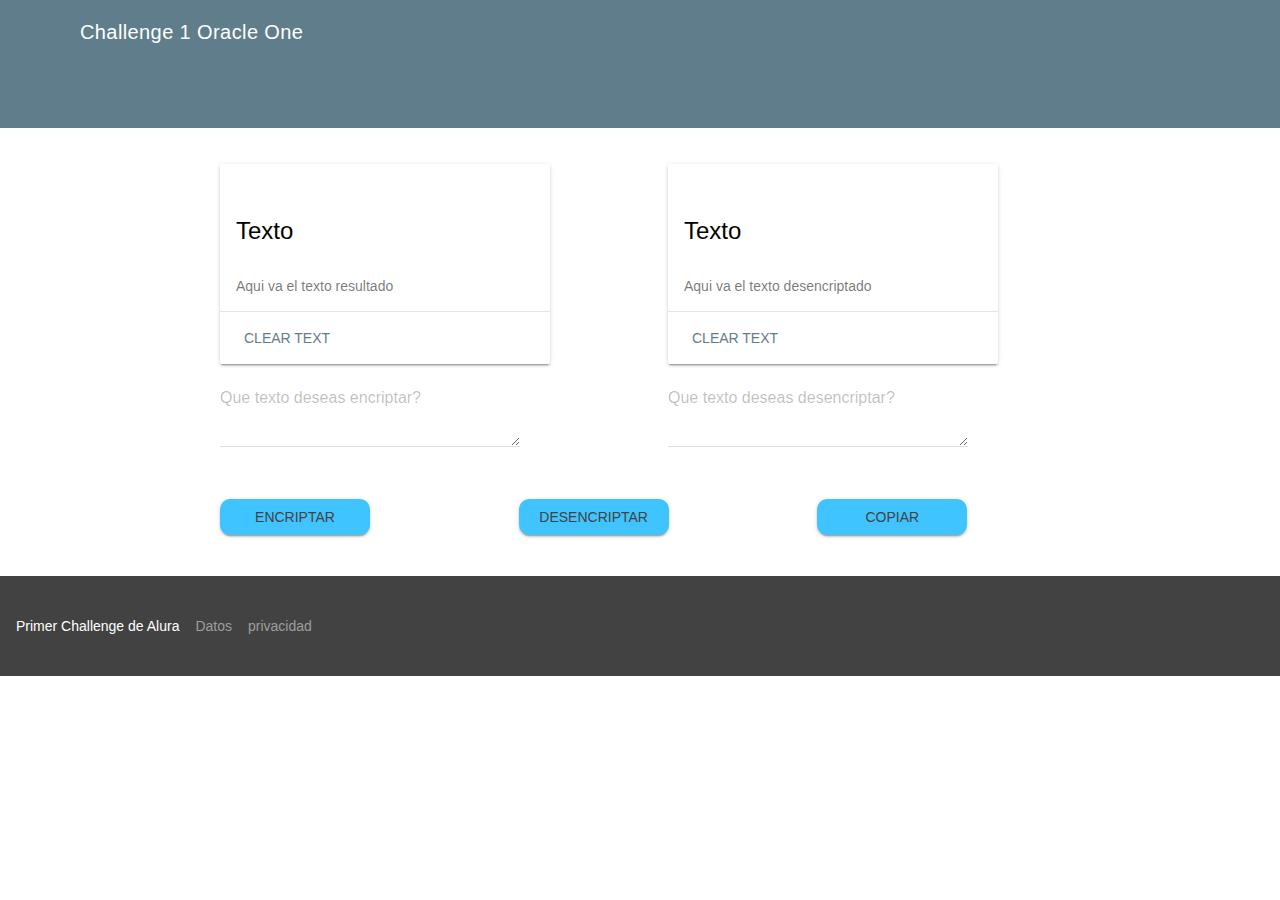
==== commit a99d3ba8: "Segundo commit, se termina el index se aplican estilos se agrega js de logica antes de primer prueba" ====
--- a/index.html
+++ b/index.html
@@ -12,54 +12,98 @@
   </head>
 
   <body>
-            <header class="mdl-layout__header mdl-layout__header--waterfall">
-              <!-- Top row, always visible -->
-              <div class="mdl-layout__header-row">
-                <!-- Title -->
-                <span class="mdl-layout-title">Challenge 1 Oracle One</span>
-                <div class="mdl-layout-spacer"></div>
+  <header class="mdl-layout__header mdl-layout__header--waterfall">
+      <!-- Top row, always visible -->
+      <div class="mdl-layout__header-row">
+      <!-- Title -->
+        <span class="mdl-layout-title">Challenge 1 Oracle One</span>
+          <div class="mdl-layout-spacer"></div>
+      </div>
+      <!-- Bottom row, not visible on scroll -->
+      <div class="mdl-layout__header-row">
+        <div class="mdl-layout-spacer"></div>
+                
+  </header>
+  <main class="mdl-layout__content">
+    <div class="mdl-grid">
+                <div class="mdl-cell mdl-cell--6-col mdl-cell--4-col-phone">
+                  <div class="demo-card-square mdl-card mdl-shadow--2dp">
+                    <div class="mdl-card__title mdl-card--expand">
+                      <h2 class="mdl-card__title-text">Texto </h2>
+                    </div>
+                    <div class="mdl-card__supporting-text">
+                      Aqui va el texto resultado
+                    </div>
+                    <div class="mdl-card__actions mdl-card--border">
+                      <a class="mdl-button mdl-button--colored mdl-js-button mdl-js-ripple-effect">
+                        Clear Text
+                      </a>
+                    </div>
+                  </div>
+                  <div>
+                  <form action="#">
+                    <div class="mdl-textfield mdl-js-textfield">
+                    <textarea class="mdl-textfield__input" type="text" rows= "3" id="sample5" ></textarea>
+                    <label class="mdl-textfield__label" for="sample5">Que texto deseas encriptar?</label>
+                    </div>
+                  </form>
+                  </div>
+                </div>
+
+                <div class="mdl-cell--2-col-phone">
+
+                </div>
+                <div class="mdl-cell mdl-cell--6-col mdl-cell--4-col-phone">
+                  <div class="demo-card-square mdl-card mdl-shadow--2dp">
+                    <div class="mdl-card__title mdl-card--expand">
+                      <h2 class="mdl-card__title-text">Texto</h2>
+                    </div>
+                    <div class="mdl-card__supporting-text">
+                      Aqui va el texto desencriptado
+                    </div>
+                    <div class="mdl-card__actions mdl-card--border">
+                      <a class="mdl-button mdl-button--colored mdl-js-button mdl-js-ripple-effect">
+                        Clear Text
+                      </a>
+                    </div>
+                  </div>
+                  <form action="#">
+                    <div class="mdl-textfield mdl-js-textfield">
+                    <textarea class="mdl-textfield__input" type="text" rows= "3" id="sample5" ></textarea>
+                    <label class="mdl-textfield__label" for="sample5">Que texto deseas desencriptar?</label>
+                    </div>
+                </form>
+                </div>
+
+    </div>
+    <div class="mdl-grid">
+                <div class="mdl-cell mdl-cell--4-col mdl-cell--4-col-phone">
+                  <button class="mdl-button mdl-js-button mdl-button--raised mdl-js-ripple-effect mdl-button--accent">
+                  Encriptar
+                  </button>
               </div>
-              <!-- Bottom row, not visible on scroll -->
-              <div class="mdl-layout__header-row">
-                <div class="mdl-layout-spacer"></div>
-                
-            </header>
-            
-        
-            <main class="mdl-layout__content">
-              <div class="page-content">
-                <div>
-                <!-- Floating Multiline Textfield -->
-                    <form action="#">
-                        <div class="mdl-textfield mdl-js-textfield">
-                        <textarea class="mdl-textfield__input" type="text" rows= "3" id="sample5" ></textarea>
-                        <label class="mdl-textfield__label" for="sample5">Que texto deseas encriptar?</label>
-                        </div>
-                    </form>
-                </div>  
-                <div class="desDiv">
-                    <!-- Floating Multiline Textfield -->
-                        <form action="#">
-                            <div class="mdl-textfield mdl-js-textfield">
-                            <textarea class="mdl-textfield__input" type="text" rows= "3" id="sample5" ></textarea>
-                            <label class="mdl-textfield__label" for="sample5">Que texto deseas desencriptar?</label>
-                            </div>
-                        </form>
-                    </div>  
-                <div>
-                    <button class="mdl-button mdl-js-button mdl-button--raised mdl-js-ripple-effect mdl-button--accent">
-                        Encriptar
-                    </button>
-                    <button class="mdl-button mdl-js-button mdl-button--raised mdl-js-ripple-effect mdl-button--accent">
-                        Desencriptar
-                    </button>
+              <div class="mdl-cell mdl-cell--4-col mdl-cell--4-col-phone">
+                <button class="mdl-button mdl-js-button mdl-button--raised mdl-js-ripple-effect mdl-button--accent">
+                  Desencriptar
+                </button>
+              </div>
+                <div class="mdl-cell mdl-cell--4-col mdl-cell--4-col-phone">
+                  <button class="mdl-button mdl-js-button mdl-button--raised mdl-js-ripple-effect mdl-button--accent">
+                    Copiar
+                  </button>
                 </div>
-            </div>
-            </main>
-          
-    
-    <footer>
-
-    </footer>
-  </body>
+    </div>
+  </main>
+  <footer class="mdl-mini-footer">
+      <div class="mdl-mini-footer__left-section">
+        <div class="mdl-logo">
+          Primer Challenge de Alura
+        </div>
+        <ul class="mdl-mini-footer__link-list">
+          <li><a href="#">Datos</a></li>
+          <li><a href="#">privacidad</a></li>
+        </ul>
+      </div>
+  </footer>
+</body>
 </html>--- a/style.css
+++ b/style.css
@@ -1,13 +1,16 @@
-.page-content{
-    width: 80%;
+.mdl-layout__content{
+    width: 100%;
     padding: 20px;
 }
-.desDiv{
-    width: 50%;
+.mdl-grid{
+    width: 70%;
+    margin: 0 auto 0 auto;
 }
-.mdl-textfield{
-    display: inline-block;
+
+.mdl-button{
+    position: relative;
+    display: inline;
+    width: 150px;
+    text-align: center;
+    border-radius: 10px;
 }
-.page-content button{
-border-radius: 10px;
-}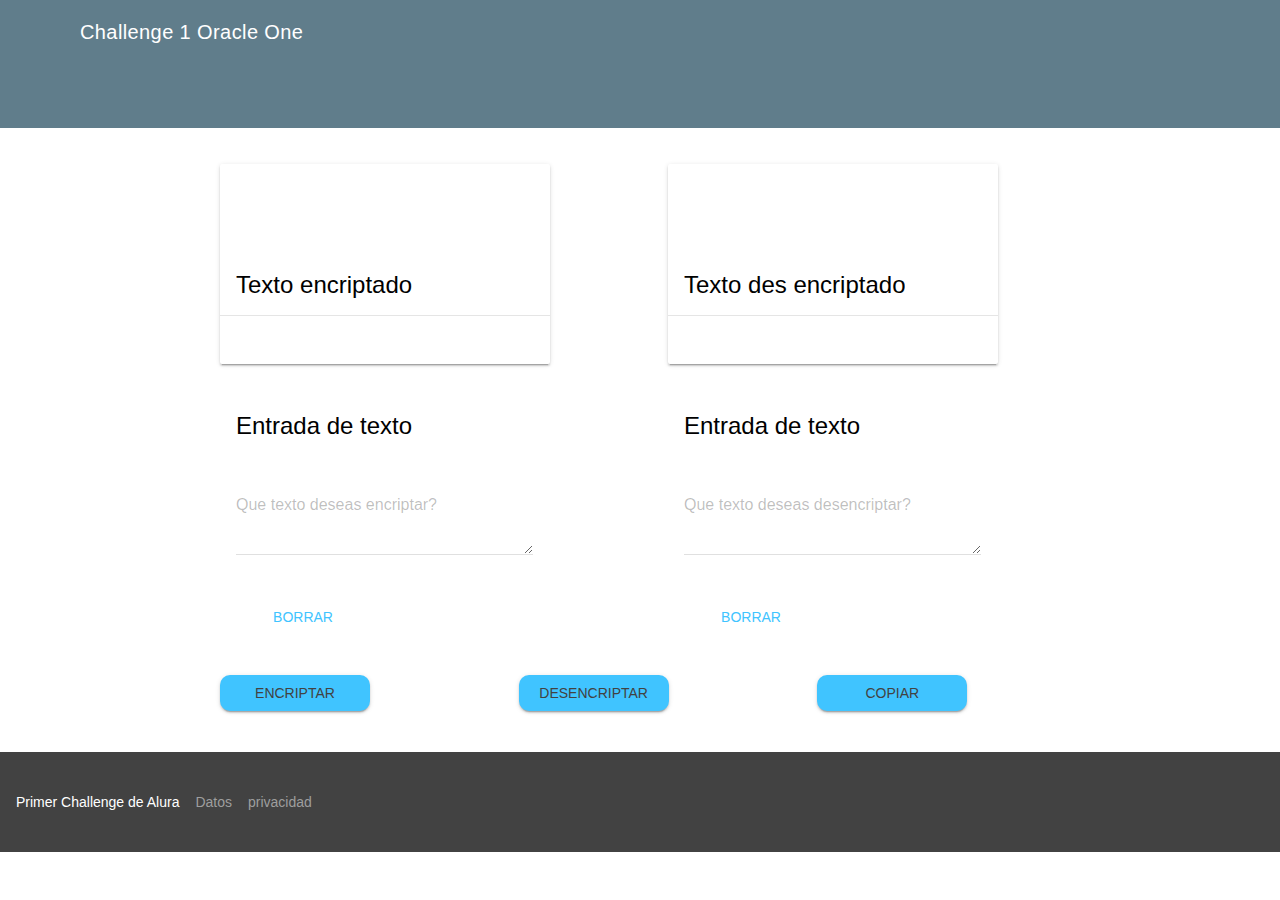
==== commit 9726a812: "New Html content 1st logic commit" ====
--- a/index.html
+++ b/index.html
@@ -5,6 +5,7 @@
     <link rel="icon" type="image/x-icon" href="./assets/favicon.ico" />
     <link rel="stylesheet" href="material.min.css">
     <script src="material.min.js"></script>
+    <script src="logica.js"></script>
     <link rel="stylesheet" href="https://fonts.googleapis.com/icon?family=Material+Icons">
     <link rel="stylesheet" href="style.css">
     <meta charset="utf-8" />
@@ -29,61 +30,95 @@
                 <div class="mdl-cell mdl-cell--6-col mdl-cell--4-col-phone">
                   <div class="demo-card-square mdl-card mdl-shadow--2dp">
                     <div class="mdl-card__title mdl-card--expand">
-                      <h2 class="mdl-card__title-text">Texto </h2>
+                      <h2 class="mdl-card__title-text">Texto encriptado </h2>
                     </div>
-                    <div class="mdl-card__supporting-text">
-                      Aqui va el texto resultado
-                    </div>
+                    
                     <div class="mdl-card__actions mdl-card--border">
-                      <a class="mdl-button mdl-button--colored mdl-js-button mdl-js-ripple-effect">
-                        Clear Text
-                      </a>
+                      <div class="mdl-card__supporting-text" id="outputText">
+                      
+                      </div>
                     </div>
                   </div>
-                  <div>
-                  <form action="#">
-                    <div class="mdl-textfield mdl-js-textfield">
-                    <textarea class="mdl-textfield__input" type="text" rows= "3" id="sample5" ></textarea>
-                    <label class="mdl-textfield__label" for="sample5">Que texto deseas encriptar?</label>
+                  
+                </div>
+
+                <div class="mdl-cell--2-col-phone">
+                  
+                <div class="mdl-cell mdl-cell--6-col mdl-cell--4-col-phone">
+                  <div class="demo-card-square mdl-card mdl-shadow--2dp">
+                    <div class="mdl-card__title mdl-card--expand">
+                      <h2 class="mdl-card__title-text">Texto des encriptado</h2>
                     </div>
-                  </form>
+                    
+                    <div class="mdl-card__actions mdl-card--border">
+                      <div class="mdl-card__supporting-text" id="decryptionResult">
+                      
+                      </div>
+                    </div>
                   </div>
                 </div>
 
-                <div class="mdl-cell--2-col-phone">
+                </div>
+    </div>
+    <div class="mdl-grid">
+      <div class="mdl-cell mdl-cell--6-col mdl-cell--4-col-phone">
+        <div class="mdl-card">
+          <div class="mdl-card__title">
+             <h2 class="mdl-card__title-text">Entrada de texto</h2>
+          </div>
+          <div class="mdl-card__supporting-text">
+          
+            <form action="#">
+              <div class="mdl-textfield mdl-js-textfield">
+              <textarea class="mdl-textfield__input" type="text" rows= "3" id="inputText" oninput="validateInput(this)"></textarea>
+              <label class="mdl-textfield__label" for="inputText">Que texto deseas encriptar?</label>
+              </div>
+            </form>
 
-                </div>
-                <div class="mdl-cell mdl-cell--6-col mdl-cell--4-col-phone">
-                  <div class="demo-card-square mdl-card mdl-shadow--2dp">
-                    <div class="mdl-card__title mdl-card--expand">
-                      <h2 class="mdl-card__title-text">Texto</h2>
-                    </div>
-                    <div class="mdl-card__supporting-text">
-                      Aqui va el texto desencriptado
-                    </div>
-                    <div class="mdl-card__actions mdl-card--border">
-                      <a class="mdl-button mdl-button--colored mdl-js-button mdl-js-ripple-effect">
-                        Clear Text
-                      </a>
-                    </div>
-                  </div>
-                  <form action="#">
-                    <div class="mdl-textfield mdl-js-textfield">
-                    <textarea class="mdl-textfield__input" type="text" rows= "3" id="sample5" ></textarea>
-                    <label class="mdl-textfield__label" for="sample5">Que texto deseas desencriptar?</label>
-                    </div>
-                </form>
-                </div>
+          </div>
+          <div class="mdl-card__actions">
+            <button class="mdl-button mdl-js-button mdl-button--accent">
+              Borrar
+            </button>
+          </div>
+      </div>
+      </div>
+      <div class="mdl-cell--2-col-phone">
 
+      </div>
+      <div class="mdl-cell mdl-cell--6-col mdl-cell--4-col-phone">
+        <div class="mdl-card">
+          <div class="mdl-card__title">
+             <h2 class="mdl-card__title-text">Entrada de texto</h2>
+          </div>
+          <div class="mdl-card__supporting-text">
+          
+            <form action="#">
+              <div class="mdl-textfield mdl-js-textfield">
+              <textarea class="mdl-textfield__input" type="text" rows= "3" id="inputDecrypt" oninput="validateInput(this)"></textarea>
+              <label class="mdl-textfield__label" for="inputDecrypt">Que texto deseas desencriptar?</label>
+              </div>
+            </form>
+
+          </div>
+          <div class="mdl-card__actions">
+            <button class="mdl-button mdl-js-button mdl-button--accent">
+              Borrar
+            </button>
+          </div>
+      </div>
+      </div>
     </div>
     <div class="mdl-grid">
                 <div class="mdl-cell mdl-cell--4-col mdl-cell--4-col-phone">
-                  <button class="mdl-button mdl-js-button mdl-button--raised mdl-js-ripple-effect mdl-button--accent">
+                  <button class="mdl-button mdl-js-button mdl-button--raised mdl-js-ripple-effect mdl-button--accent"
+                  onclick="encryptText()">
                   Encriptar
                   </button>
               </div>
               <div class="mdl-cell mdl-cell--4-col mdl-cell--4-col-phone">
-                <button class="mdl-button mdl-js-button mdl-button--raised mdl-js-ripple-effect mdl-button--accent">
+                <button class="mdl-button mdl-js-button mdl-button--raised mdl-js-ripple-effect mdl-button--accent"
+                onclick="decryptText()">
                   Desencriptar
                 </button>
               </div>
@@ -93,6 +128,7 @@
                   </button>
                 </div>
     </div>
+   
   </main>
   <footer class="mdl-mini-footer">
       <div class="mdl-mini-footer__left-section">
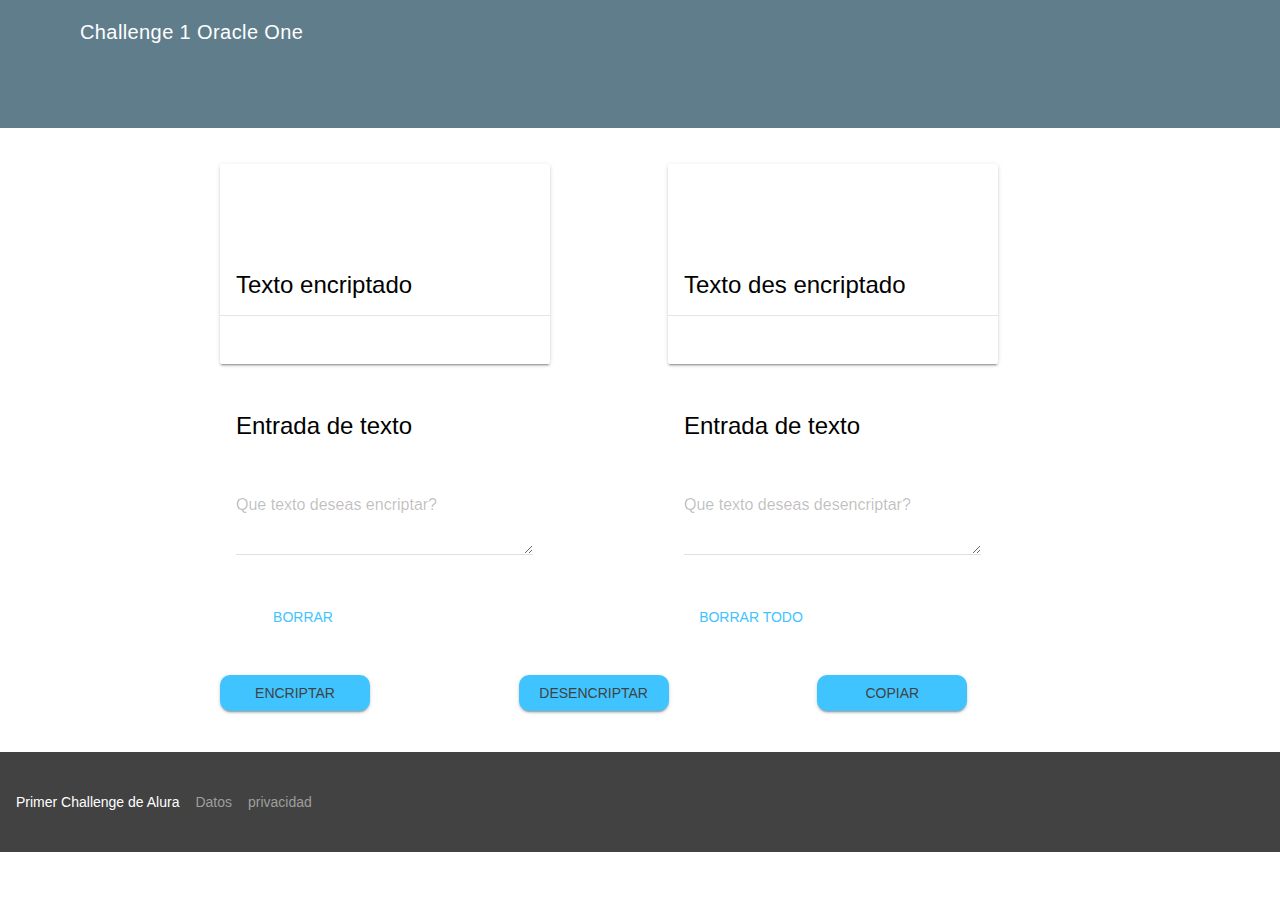
==== commit 25778a07: "Logica terminada y comentada, HTLM al 50 %" ====
--- a/index.html
+++ b/index.html
@@ -34,7 +34,7 @@
                     </div>
                     
                     <div class="mdl-card__actions mdl-card--border">
-                      <div class="mdl-card__supporting-text" id="outputText">
+                      <div class="mdl-card__supporting-text" id="encryptionResult">
                       
                       </div>
                     </div>
@@ -70,8 +70,8 @@
           
             <form action="#">
               <div class="mdl-textfield mdl-js-textfield">
-              <textarea class="mdl-textfield__input" type="text" rows= "3" id="inputText" oninput="validateInput(this)"></textarea>
-              <label class="mdl-textfield__label" for="inputText">Que texto deseas encriptar?</label>
+              <textarea class="mdl-textfield__input" type="text" rows= "3" id="inputEncrypt" oninput="validateInput(this)"></textarea>
+              <label class="mdl-textfield__label" for="inputEncrypt">Que texto deseas encriptar?</label>
               </div>
             </form>
 
@@ -102,8 +102,8 @@
 
           </div>
           <div class="mdl-card__actions">
-            <button class="mdl-button mdl-js-button mdl-button--accent">
-              Borrar
+            <button class="mdl-button mdl-js-button mdl-button--accent" onclick="clearAllText()">
+              Borrar TODO
             </button>
           </div>
       </div>
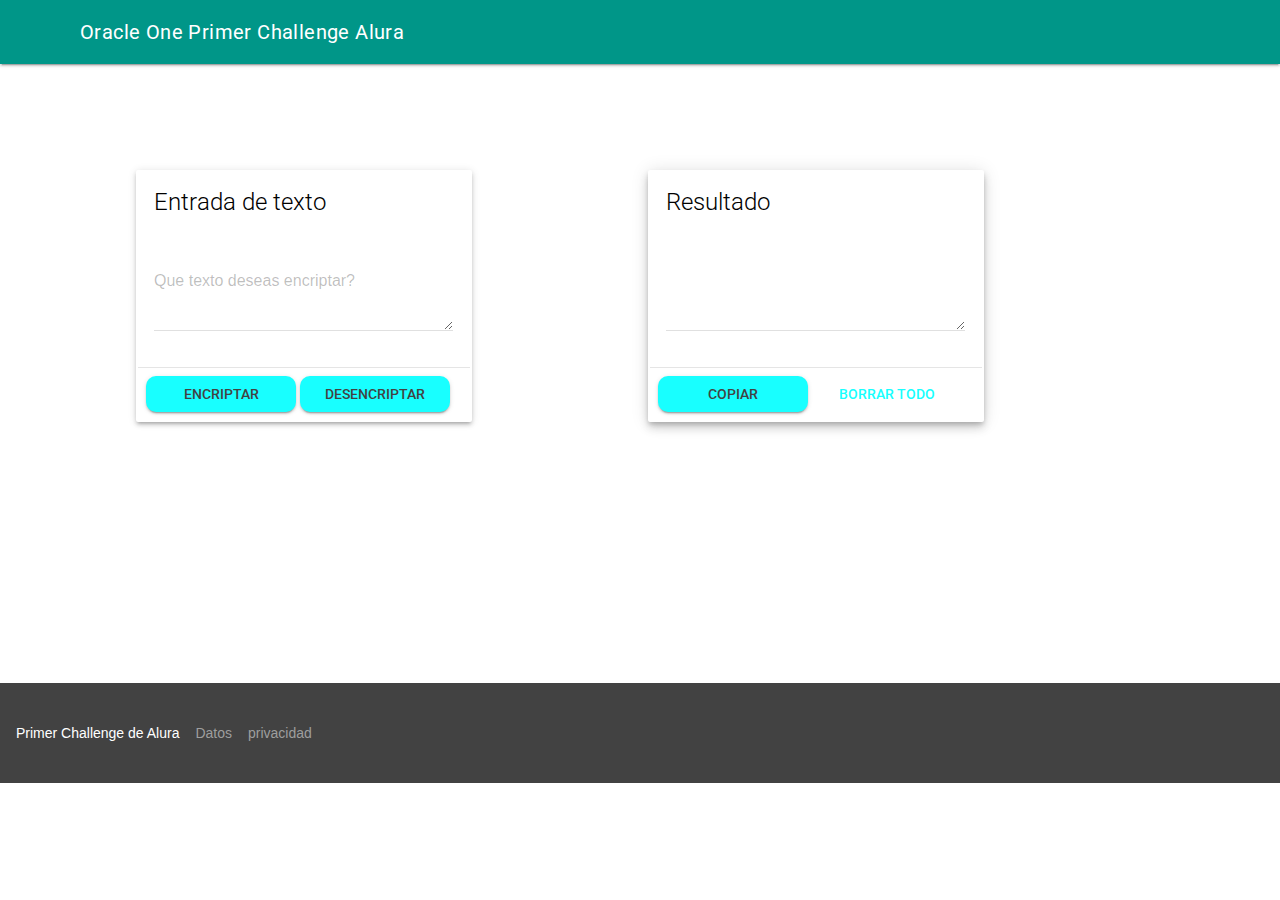
==== commit 639f6fdb: "HTML layout distinto, menos campos, logica actualizada a esos campos, materialmin CSS reemplazado, o" ====
--- a/index.html
+++ b/index.html
@@ -7,125 +7,134 @@
     <script src="material.min.js"></script>
     <script src="logica.js"></script>
     <link rel="stylesheet" href="https://fonts.googleapis.com/icon?family=Material+Icons">
+    <link rel="stylesheet" href="http://fonts.googleapis.com/css?family=Roboto:300,400,500,700" type="text/css">
     <link rel="stylesheet" href="style.css">
     <meta charset="utf-8" />
     <meta name="viewport" content="width=device-width, initial-scale=1" />
   </head>
 
-  <body>
-  <header class="mdl-layout__header mdl-layout__header--waterfall">
-      <!-- Top row, always visible -->
-      <div class="mdl-layout__header-row">
-      <!-- Title -->
-        <span class="mdl-layout-title">Challenge 1 Oracle One</span>
+  <body class="contenido">
+
+    <div class="mdl-layout mdl-js-layout mdl-layout--fixed-header">
+      <header class="mdl-layout__header">
+        <div class="mdl-layout__header-row">
+          <!-- Title -->
+          <span class="mdl-layout-title">Oracle One Primer Challenge Alura</span>
+          <!-- Add spacer, to align navigation to the right -->
           <div class="mdl-layout-spacer"></div>
-      </div>
-      <!-- Bottom row, not visible on scroll -->
-      <div class="mdl-layout__header-row">
-        <div class="mdl-layout-spacer"></div>
-                
-  </header>
+        </header>
+    </div>
+
+
   <main class="mdl-layout__content">
+
+    <div class="mdl-grid mdl-grid--no-spacing">
+      <div class="mdl-cell mdl-cell--1-col mdl-cell--hide-desktop"></div>
+      <div class="mdl-cell mdl-cell--1-col mdl-cell--hide-desktop"></div>
+      <div class="mdl-cell mdl-cell--1-col mdl-cell--hide-desktop"></div>
+      <div class="mdl-cell mdl-cell--1-col mdl-cell--hide-desktop"></div>
+      <div class="mdl-cell mdl-cell--1-col mdl-cell--hide-desktop"></div>
+      <div class="mdl-cell mdl-cell--1-col mdl-cell--hide-desktop"></div>
+      <div class="mdl-cell mdl-cell--1-col mdl-cell--hide-desktop"></div>
+      <div class="mdl-cell mdl-cell--1-col mdl-cell--hide-desktop"></div>
+      <div class="mdl-cell mdl-cell--1-col mdl-cell--hide-desktop"></div>
+      <div class="mdl-cell mdl-cell--1-col mdl-cell--hide-desktop"></div>
+      <div class="mdl-cell mdl-cell--1-col mdl-cell--hide-desktop"></div>
+      <div class="mdl-cell mdl-cell--1-col mdl-cell--hide-desktop"></div>
+    </div>
+
     <div class="mdl-grid">
-                <div class="mdl-cell mdl-cell--6-col mdl-cell--4-col-phone">
-                  <div class="demo-card-square mdl-card mdl-shadow--2dp">
-                    <div class="mdl-card__title mdl-card--expand">
-                      <h2 class="mdl-card__title-text">Texto encriptado </h2>
-                    </div>
-                    
-                    <div class="mdl-card__actions mdl-card--border">
-                      <div class="mdl-card__supporting-text" id="encryptionResult">
-                      
-                      </div>
-                    </div>
-                  </div>
-                  
-                </div>
+              
+      <div class="mdl-cell mdl-cell--6-col mdl-cell--4-col-tablet mdl-cell--4-col-phone">
 
-                <div class="mdl-cell--2-col-phone">
-                  
-                <div class="mdl-cell mdl-cell--6-col mdl-cell--4-col-phone">
-                  <div class="demo-card-square mdl-card mdl-shadow--2dp">
-                    <div class="mdl-card__title mdl-card--expand">
-                      <h2 class="mdl-card__title-text">Texto des encriptado</h2>
-                    </div>
-                    
-                    <div class="mdl-card__actions mdl-card--border">
-                      <div class="mdl-card__supporting-text" id="decryptionResult">
-                      
-                      </div>
-                    </div>
-                  </div>
-                </div>
-
-                </div>
-    </div>
-    <div class="mdl-grid">
-      <div class="mdl-cell mdl-cell--6-col mdl-cell--4-col-phone">
-        <div class="mdl-card">
-          <div class="mdl-card__title">
+        <div class="mdl-card mdl-shadow--3dp">
+          <div class="mdl-card__title mdl-card--expand">
              <h2 class="mdl-card__title-text">Entrada de texto</h2>
           </div>
           <div class="mdl-card__supporting-text">
           
             <form action="#">
               <div class="mdl-textfield mdl-js-textfield">
-              <textarea class="mdl-textfield__input" type="text" rows= "3" id="inputEncrypt" oninput="validateInput(this)"></textarea>
-              <label class="mdl-textfield__label" for="inputEncrypt">Que texto deseas encriptar?</label>
+              <textarea class="mdl-textfield__input" type="text" rows= "3" id="entradaTexto" oninput="validateInput(this)"></textarea>
+              <label class="mdl-textfield__label" for="entradaTexto">Que texto deseas encriptar?</label>
               </div>
             </form>
 
           </div>
-          <div class="mdl-card__actions">
-            <button class="mdl-button mdl-js-button mdl-button--accent">
-              Borrar
+          <div class="mdl-card__actions mdl-card--border">
+            <button class="mdl-button mdl-js-button mdl-button--raised mdl-js-ripple-effect mdl-button--accent"
+                  onclick="encryptText()">
+                  Encriptar
             </button>
+
+            <button class="mdl-button mdl-js-button mdl-button--raised mdl-js-ripple-effect mdl-button--accent"
+                onclick="decryptText()">
+                  Desencriptar
+            </button>
+
           </div>
       </div>
+        
       </div>
-      <div class="mdl-cell--2-col-phone">
+
+      <div class="mdl-cell--2-col-phone mdl-cell--hide-desktop mdl-cell--hide-tablet">
 
       </div>
-      <div class="mdl-cell mdl-cell--6-col mdl-cell--4-col-phone">
-        <div class="mdl-card">
-          <div class="mdl-card__title">
-             <h2 class="mdl-card__title-text">Entrada de texto</h2>
+                  
+      <div class="mdl-cell mdl-cell--6-col mdl-cell--8-col-tablet mdl-cell--4-col-phone">
+      
+        <div class="mdl-card mdl-shadow--6dp">
+          <div class="mdl-card__title mdl-card--expand">
+            <h2 class="mdl-card__title-text">Resultado</h2>
           </div>
-          <div class="mdl-card__supporting-text">
+            <div class="mdl-card__supporting-text">
+  
+                <form action="#">
+                <div class="mdl-textfield mdl-js-textfield">
+                <textarea class="mdl-textfield__input" type="text" rows= "3" id="result" ></textarea>
+                <label class="mdl-textfield__label" for="encryptionResult"></label>
+                </div>
+                </form>
+
+            </div>
           
-            <form action="#">
-              <div class="mdl-textfield mdl-js-textfield">
-              <textarea class="mdl-textfield__input" type="text" rows= "3" id="inputDecrypt" oninput="validateInput(this)"></textarea>
-              <label class="mdl-textfield__label" for="inputDecrypt">Que texto deseas desencriptar?</label>
-              </div>
-            </form>
-
-          </div>
-          <div class="mdl-card__actions">
+          <div class="mdl-card__actions mdl-card--border">
+            <button class="mdl-button mdl-js-button mdl-button--raised mdl-js-ripple-effect mdl-button--accent">
+              Copiar
+            </button>
             <button class="mdl-button mdl-js-button mdl-button--accent" onclick="clearAllText()">
               Borrar TODO
             </button>
           </div>
+        </div>
+      
       </div>
+
+                
+    </div>
+
+    <div class="mdl-grid">
+
+      <div class="mdl-cell mdl-cell--6-col mdl-cell--4-col-phone ">
+
+        
+      </div>
+      <div class="mdl-cell--2-col-phone mdl-cell--hide-desktop mdl-cell--hide-tablet">
+
+      </div>
+      <div class="mdl-cell mdl-cell--6-col mdl-cell--4-col-phone">
+        
       </div>
     </div>
     <div class="mdl-grid">
-                <div class="mdl-cell mdl-cell--4-col mdl-cell--4-col-phone">
-                  <button class="mdl-button mdl-js-button mdl-button--raised mdl-js-ripple-effect mdl-button--accent"
-                  onclick="encryptText()">
-                  Encriptar
-                  </button>
+                <div class="mdl-cell mdl-cell--4-col mdl-cell--4-col-phone mdl-cell--hide-desktop mdl-cell--hide-tablet">
+                  
               </div>
-              <div class="mdl-cell mdl-cell--4-col mdl-cell--4-col-phone">
-                <button class="mdl-button mdl-js-button mdl-button--raised mdl-js-ripple-effect mdl-button--accent"
-                onclick="decryptText()">
-                  Desencriptar
-                </button>
+              <div class="mdl-cell mdl-cell--4-col mdl-cell--4-col-phone mdl-cell--hide-desktop mdl-cell--hide-tablet">
+                
               </div>
-                <div class="mdl-cell mdl-cell--4-col mdl-cell--4-col-phone">
-                  <button class="mdl-button mdl-js-button mdl-button--raised mdl-js-ripple-effect mdl-button--accent">
-                    Copiar
-                  </button>
+                <div class="mdl-cell mdl-cell--4-col mdl-cell--4-col-phone mdl-cell--hide-desktop mdl-cell--hide-tablet">
+                  
                 </div>
     </div>
    
--- a/material.min.css
+++ b/material.min.css
@@ -5,4 +5,4 @@
  * @copyright 2015 Google, Inc.
  * @link https://github.com/google/material-design-lite
  */
-@charset "UTF-8";html{color:rgba(0,0,0,.87)}::-moz-selection{background:#b3d4fc;text-shadow:none}::selection{background:#b3d4fc;text-shadow:none}hr{display:block;height:1px;border:0;border-top:1px solid #ccc;margin:1em 0;padding:0}audio,canvas,iframe,img,svg,video{vertical-align:middle}fieldset{border:0;margin:0;padding:0}textarea{resize:vertical}.browserupgrade{margin:.2em 0;background:#ccc;color:#000;padding:.2em 0}.hidden{display:none!important}.visuallyhidden{border:0;clip:rect(0 0 0 0);height:1px;margin:-1px;overflow:hidden;padding:0;position:absolute;width:1px}.visuallyhidden.focusable:active,.visuallyhidden.focusable:focus{clip:auto;height:auto;margin:0;overflow:visible;position:static;width:auto}.invisible{visibility:hidden}.clearfix:before,.clearfix:after{content:" ";display:table}.clearfix:after{clear:both}@media print{*,*:before,*:after,*:first-letter{background:transparent!important;color:#000!important;box-shadow:none!important}a,a:visited{text-decoration:underline}a[href]:after{content:" (" attr(href)")"}abbr[title]:after{content:" (" attr(title)")"}a[href^="#"]:after,a[href^="javascript:"]:after{content:""}pre,blockquote{border:1px solid #999;page-break-inside:avoid}thead{display:table-header-group}tr,img{page-break-inside:avoid}img{max-width:100%!important}p,h2,h3{orphans:3;widows:3}h2,h3{page-break-after:avoid}}a,.mdl-accordion,.mdl-button,.mdl-card,.mdl-checkbox,.mdl-dropdown-menu,.mdl-icon-toggle,.mdl-item,.mdl-radio,.mdl-slider,.mdl-switch,.mdl-tabs__tab{-webkit-tap-highlight-color:transparent;-webkit-tap-highlight-color:rgba(255,255,255,0)}html{width:100%;height:100%;-ms-touch-action:manipulation;touch-action:manipulation}body{width:100%;min-height:100%}main{display:block}*[hidden]{display:none!important}html,body{font-family:"Helvetica","Arial",sans-serif;font-size:14px;font-weight:400;line-height:20px}h1,h2,h3,h4,h5,h6,p{padding:0}h1 small,h2 small,h3 small,h4 small,h5 small,h6 small{font-family:"Roboto","Helvetica","Arial",sans-serif;font-weight:400;line-height:1.35;letter-spacing:-.02em;opacity:.54;font-size:.6em}h1{font-size:56px;line-height:1.35;letter-spacing:-.02em;margin:24px 0}h1,h2{font-family:"Roboto","Helvetica","Arial",sans-serif;font-weight:400}h2{font-size:45px;line-height:48px}h2,h3{margin:24px 0}h3{font-size:34px;line-height:40px}h3,h4{font-family:"Roboto","Helvetica","Arial",sans-serif;font-weight:400}h4{font-size:24px;line-height:32px;-moz-osx-font-smoothing:grayscale;margin:24px 0 16px}h5{font-size:20px;font-weight:500;line-height:1;letter-spacing:.02em}h5,h6{font-family:"Roboto","Helvetica","Arial",sans-serif;margin:24px 0 16px}h6{font-size:16px;letter-spacing:.04em}h6,p{font-weight:400;line-height:24px}p{font-size:14px;letter-spacing:0;margin:0 0 16px}a{color:rgb(64,196,255);font-weight:500}blockquote{font-family:"Roboto","Helvetica","Arial",sans-serif;position:relative;font-size:24px;font-weight:300;font-style:italic;line-height:1.35;letter-spacing:.08em}blockquote:before{position:absolute;left:-.5em;content:'“'}blockquote:after{content:'”';margin-left:-.05em}mark{background-color:#f4ff81}dt{font-weight:700}address{font-size:12px;line-height:1;font-style:normal}address,ul,ol{font-weight:400;letter-spacing:0}ul,ol{font-size:14px;line-height:24px}.mdl-typography--display-4,.mdl-typography--display-4-color-contrast{font-family:"Roboto","Helvetica","Arial",sans-serif;font-size:112px;font-weight:300;line-height:1;letter-spacing:-.04em}.mdl-typography--display-4-color-contrast{opacity:.54}.mdl-typography--display-3,.mdl-typography--display-3-color-contrast{font-family:"Roboto","Helvetica","Arial",sans-serif;font-size:56px;font-weight:400;line-height:1.35;letter-spacing:-.02em}.mdl-typography--display-3-color-contrast{opacity:.54}.mdl-typography--display-2,.mdl-typography--display-2-color-contrast{font-family:"Roboto","Helvetica","Arial",sans-serif;font-size:45px;font-weight:400;line-height:48px}.mdl-typography--display-2-color-contrast{opacity:.54}.mdl-typography--display-1,.mdl-typography--display-1-color-contrast{font-family:"Roboto","Helvetica","Arial",sans-serif;font-size:34px;font-weight:400;line-height:40px}.mdl-typography--display-1-color-contrast{opacity:.54}.mdl-typography--headline,.mdl-typography--headline-color-contrast{font-family:"Roboto","Helvetica","Arial",sans-serif;font-size:24px;font-weight:400;line-height:32px;-moz-osx-font-smoothing:grayscale}.mdl-typography--headline-color-contrast{opacity:.87}.mdl-typography--title,.mdl-typography--title-color-contrast{font-family:"Roboto","Helvetica","Arial",sans-serif;font-size:20px;font-weight:500;line-height:1;letter-spacing:.02em}.mdl-typography--title-color-contrast{opacity:.87}.mdl-typography--subhead,.mdl-typography--subhead-color-contrast{font-family:"Roboto","Helvetica","Arial",sans-serif;font-size:16px;font-weight:400;line-height:24px;letter-spacing:.04em}.mdl-typography--subhead-color-contrast{opacity:.87}.mdl-typography--body-2,.mdl-typography--body-2-color-contrast{font-size:14px;font-weight:700;line-height:24px;letter-spacing:0}.mdl-typography--body-2-color-contrast{opacity:.87}.mdl-typography--body-1,.mdl-typography--body-1-color-contrast{font-size:14px;font-weight:400;line-height:24px;letter-spacing:0}.mdl-typography--body-1-color-contrast{opacity:.87}.mdl-typography--body-2-force-preferred-font,.mdl-typography--body-2-force-preferred-font-color-contrast{font-family:"Roboto","Helvetica","Arial",sans-serif;font-size:14px;font-weight:500;line-height:24px;letter-spacing:0}.mdl-typography--body-2-force-preferred-font-color-contrast{opacity:.87}.mdl-typography--body-1-force-preferred-font,.mdl-typography--body-1-force-preferred-font-color-contrast{font-family:"Roboto","Helvetica","Arial",sans-serif;font-size:14px;font-weight:400;line-height:24px;letter-spacing:0}.mdl-typography--body-1-force-preferred-font-color-contrast{opacity:.87}.mdl-typography--caption,.mdl-typography--caption-force-preferred-font{font-size:12px;font-weight:400;line-height:1;letter-spacing:0}.mdl-typography--caption-force-preferred-font{font-family:"Roboto","Helvetica","Arial",sans-serif}.mdl-typography--caption-color-contrast,.mdl-typography--caption-force-preferred-font-color-contrast{font-size:12px;font-weight:400;line-height:1;letter-spacing:0;opacity:.54}.mdl-typography--caption-force-preferred-font-color-contrast,.mdl-typography--menu{font-family:"Roboto","Helvetica","Arial",sans-serif}.mdl-typography--menu{font-size:14px;font-weight:500;line-height:1;letter-spacing:0}.mdl-typography--menu-color-contrast{opacity:.87}.mdl-typography--menu-color-contrast,.mdl-typography--button,.mdl-typography--button-color-contrast{font-family:"Roboto","Helvetica","Arial",sans-serif;font-size:14px;font-weight:500;line-height:1;letter-spacing:0}.mdl-typography--button,.mdl-typography--button-color-contrast{text-transform:uppercase}.mdl-typography--button-color-contrast{opacity:.87}.mdl-typography--text-left{text-align:left}.mdl-typography--text-right{text-align:right}.mdl-typography--text-center{text-align:center}.mdl-typography--text-justify{text-align:justify}.mdl-typography--text-nowrap{white-space:nowrap}.mdl-typography--text-lowercase{text-transform:lowercase}.mdl-typography--text-uppercase{text-transform:uppercase}.mdl-typography--text-capitalize{text-transform:capitalize}.mdl-typography--font-thin{font-weight:200!important}.mdl-typography--font-light{font-weight:300!important}.mdl-typography--font-regular{font-weight:400!important}.mdl-typography--font-medium{font-weight:500!important}.mdl-typography--font-bold{font-weight:700!important}.mdl-typography--font-black{font-weight:900!important}.material-icons{font-family:'Material Icons';font-weight:400;font-style:normal;font-size:24px;line-height:1;letter-spacing:normal;text-transform:none;display:inline-block;word-wrap:normal;-moz-font-feature-settings:'liga';font-feature-settings:'liga';-webkit-font-feature-settings:'liga';-webkit-font-smoothing:antialiased}.mdl-color-text--red{color:#f44336 !important}.mdl-color--red{background-color:#f44336 !important}.mdl-color-text--red-50{color:#ffebee !important}.mdl-color--red-50{background-color:#ffebee !important}.mdl-color-text--red-100{color:#ffcdd2 !important}.mdl-color--red-100{background-color:#ffcdd2 !important}.mdl-color-text--red-200{color:#ef9a9a !important}.mdl-color--red-200{background-color:#ef9a9a !important}.mdl-color-text--red-300{color:#e57373 !important}.mdl-color--red-300{background-color:#e57373 !important}.mdl-color-text--red-400{color:#ef5350 !important}.mdl-color--red-400{background-color:#ef5350 !important}.mdl-color-text--red-500{color:#f44336 !important}.mdl-color--red-500{background-color:#f44336 !important}.mdl-color-text--red-600{color:#e53935 !important}.mdl-color--red-600{background-color:#e53935 !important}.mdl-color-text--red-700{color:#d32f2f !important}.mdl-color--red-700{background-color:#d32f2f !important}.mdl-color-text--red-800{color:#c62828 !important}.mdl-color--red-800{background-color:#c62828 !important}.mdl-color-text--red-900{color:#b71c1c !important}.mdl-color--red-900{background-color:#b71c1c !important}.mdl-color-text--red-A100{color:#ff8a80 !important}.mdl-color--red-A100{background-color:#ff8a80 !important}.mdl-color-text--red-A200{color:#ff5252 !important}.mdl-color--red-A200{background-color:#ff5252 !important}.mdl-color-text--red-A400{color:#ff1744 !important}.mdl-color--red-A400{background-color:#ff1744 !important}.mdl-color-text--red-A700{color:#d50000 !important}.mdl-color--red-A700{background-color:#d50000 !important}.mdl-color-text--pink{color:#e91e63 !important}.mdl-color--pink{background-color:#e91e63 !important}.mdl-color-text--pink-50{color:#fce4ec !important}.mdl-color--pink-50{background-color:#fce4ec !important}.mdl-color-text--pink-100{color:#f8bbd0 !important}.mdl-color--pink-100{background-color:#f8bbd0 !important}.mdl-color-text--pink-200{color:#f48fb1 !important}.mdl-color--pink-200{background-color:#f48fb1 !important}.mdl-color-text--pink-300{color:#f06292 !important}.mdl-color--pink-300{background-color:#f06292 !important}.mdl-color-text--pink-400{color:#ec407a !important}.mdl-color--pink-400{background-color:#ec407a !important}.mdl-color-text--pink-500{color:#e91e63 !important}.mdl-color--pink-500{background-color:#e91e63 !important}.mdl-color-text--pink-600{color:#d81b60 !important}.mdl-color--pink-600{background-color:#d81b60 !important}.mdl-color-text--pink-700{color:#c2185b !important}.mdl-color--pink-700{background-color:#c2185b !important}.mdl-color-text--pink-800{color:#ad1457 !important}.mdl-color--pink-800{background-color:#ad1457 !important}.mdl-color-text--pink-900{color:#880e4f !important}.mdl-color--pink-900{background-color:#880e4f !important}.mdl-color-text--pink-A100{color:#ff80ab !important}.mdl-color--pink-A100{background-color:#ff80ab !important}.mdl-color-text--pink-A200{color:#ff4081 !important}.mdl-color--pink-A200{background-color:#ff4081 !important}.mdl-color-text--pink-A400{color:#f50057 !important}.mdl-color--pink-A400{background-color:#f50057 !important}.mdl-color-text--pink-A700{color:#c51162 !important}.mdl-color--pink-A700{background-color:#c51162 !important}.mdl-color-text--purple{color:#9c27b0 !important}.mdl-color--purple{background-color:#9c27b0 !important}.mdl-color-text--purple-50{color:#f3e5f5 !important}.mdl-color--purple-50{background-color:#f3e5f5 !important}.mdl-color-text--purple-100{color:#e1bee7 !important}.mdl-color--purple-100{background-color:#e1bee7 !important}.mdl-color-text--purple-200{color:#ce93d8 !important}.mdl-color--purple-200{background-color:#ce93d8 !important}.mdl-color-text--purple-300{color:#ba68c8 !important}.mdl-color--purple-300{background-color:#ba68c8 !important}.mdl-color-text--purple-400{color:#ab47bc !important}.mdl-color--purple-400{background-color:#ab47bc !important}.mdl-color-text--purple-500{color:#9c27b0 !important}.mdl-color--purple-500{background-color:#9c27b0 !important}.mdl-color-text--purple-600{color:#8e24aa !important}.mdl-color--purple-600{background-color:#8e24aa !important}.mdl-color-text--purple-700{color:#7b1fa2 !important}.mdl-color--purple-700{background-color:#7b1fa2 !important}.mdl-color-text--purple-800{color:#6a1b9a !important}.mdl-color--purple-800{background-color:#6a1b9a !important}.mdl-color-text--purple-900{color:#4a148c !important}.mdl-color--purple-900{background-color:#4a148c !important}.mdl-color-text--purple-A100{color:#ea80fc !important}.mdl-color--purple-A100{background-color:#ea80fc !important}.mdl-color-text--purple-A200{color:#e040fb !important}.mdl-color--purple-A200{background-color:#e040fb !important}.mdl-color-text--purple-A400{color:#d500f9 !important}.mdl-color--purple-A400{background-color:#d500f9 !important}.mdl-color-text--purple-A700{color:#a0f !important}.mdl-color--purple-A700{background-color:#a0f !important}.mdl-color-text--deep-purple{color:#673ab7 !important}.mdl-color--deep-purple{background-color:#673ab7 !important}.mdl-color-text--deep-purple-50{color:#ede7f6 !important}.mdl-color--deep-purple-50{background-color:#ede7f6 !important}.mdl-color-text--deep-purple-100{color:#d1c4e9 !important}.mdl-color--deep-purple-100{background-color:#d1c4e9 !important}.mdl-color-text--deep-purple-200{color:#b39ddb !important}.mdl-color--deep-purple-200{background-color:#b39ddb !important}.mdl-color-text--deep-purple-300{color:#9575cd !important}.mdl-color--deep-purple-300{background-color:#9575cd !important}.mdl-color-text--deep-purple-400{color:#7e57c2 !important}.mdl-color--deep-purple-400{background-color:#7e57c2 !important}.mdl-color-text--deep-purple-500{color:#673ab7 !important}.mdl-color--deep-purple-500{background-color:#673ab7 !important}.mdl-color-text--deep-purple-600{color:#5e35b1 !important}.mdl-color--deep-purple-600{background-color:#5e35b1 !important}.mdl-color-text--deep-purple-700{color:#512da8 !important}.mdl-color--deep-purple-700{background-color:#512da8 !important}.mdl-color-text--deep-purple-800{color:#4527a0 !important}.mdl-color--deep-purple-800{background-color:#4527a0 !important}.mdl-color-text--deep-purple-900{color:#311b92 !important}.mdl-color--deep-purple-900{background-color:#311b92 !important}.mdl-color-text--deep-purple-A100{color:#b388ff !important}.mdl-color--deep-purple-A100{background-color:#b388ff !important}.mdl-color-text--deep-purple-A200{color:#7c4dff !important}.mdl-color--deep-purple-A200{background-color:#7c4dff !important}.mdl-color-text--deep-purple-A400{color:#651fff !important}.mdl-color--deep-purple-A400{background-color:#651fff !important}.mdl-color-text--deep-purple-A700{color:#6200ea !important}.mdl-color--deep-purple-A700{background-color:#6200ea !important}.mdl-color-text--indigo{color:#3f51b5 !important}.mdl-color--indigo{background-color:#3f51b5 !important}.mdl-color-text--indigo-50{color:#e8eaf6 !important}.mdl-color--indigo-50{background-color:#e8eaf6 !important}.mdl-color-text--indigo-100{color:#c5cae9 !important}.mdl-color--indigo-100{background-color:#c5cae9 !important}.mdl-color-text--indigo-200{color:#9fa8da !important}.mdl-color--indigo-200{background-color:#9fa8da !important}.mdl-color-text--indigo-300{color:#7986cb !important}.mdl-color--indigo-300{background-color:#7986cb !important}.mdl-color-text--indigo-400{color:#5c6bc0 !important}.mdl-color--indigo-400{background-color:#5c6bc0 !important}.mdl-color-text--indigo-500{color:#3f51b5 !important}.mdl-color--indigo-500{background-color:#3f51b5 !important}.mdl-color-text--indigo-600{color:#3949ab !important}.mdl-color--indigo-600{background-color:#3949ab !important}.mdl-color-text--indigo-700{color:#303f9f !important}.mdl-color--indigo-700{background-color:#303f9f !important}.mdl-color-text--indigo-800{color:#283593 !important}.mdl-color--indigo-800{background-color:#283593 !important}.mdl-color-text--indigo-900{color:#1a237e !important}.mdl-color--indigo-900{background-color:#1a237e !important}.mdl-color-text--indigo-A100{color:#8c9eff !important}.mdl-color--indigo-A100{background-color:#8c9eff !important}.mdl-color-text--indigo-A200{color:#536dfe !important}.mdl-color--indigo-A200{background-color:#536dfe !important}.mdl-color-text--indigo-A400{color:#3d5afe !important}.mdl-color--indigo-A400{background-color:#3d5afe !important}.mdl-color-text--indigo-A700{color:#304ffe !important}.mdl-color--indigo-A700{background-color:#304ffe !important}.mdl-color-text--blue{color:#2196f3 !important}.mdl-color--blue{background-color:#2196f3 !important}.mdl-color-text--blue-50{color:#e3f2fd !important}.mdl-color--blue-50{background-color:#e3f2fd !important}.mdl-color-text--blue-100{color:#bbdefb !important}.mdl-color--blue-100{background-color:#bbdefb !important}.mdl-color-text--blue-200{color:#90caf9 !important}.mdl-color--blue-200{background-color:#90caf9 !important}.mdl-color-text--blue-300{color:#64b5f6 !important}.mdl-color--blue-300{background-color:#64b5f6 !important}.mdl-color-text--blue-400{color:#42a5f5 !important}.mdl-color--blue-400{background-color:#42a5f5 !important}.mdl-color-text--blue-500{color:#2196f3 !important}.mdl-color--blue-500{background-color:#2196f3 !important}.mdl-color-text--blue-600{color:#1e88e5 !important}.mdl-color--blue-600{background-color:#1e88e5 !important}.mdl-color-text--blue-700{color:#1976d2 !important}.mdl-color--blue-700{background-color:#1976d2 !important}.mdl-color-text--blue-800{color:#1565c0 !important}.mdl-color--blue-800{background-color:#1565c0 !important}.mdl-color-text--blue-900{color:#0d47a1 !important}.mdl-color--blue-900{background-color:#0d47a1 !important}.mdl-color-text--blue-A100{color:#82b1ff !important}.mdl-color--blue-A100{background-color:#82b1ff !important}.mdl-color-text--blue-A200{color:#448aff !important}.mdl-color--blue-A200{background-color:#448aff !important}.mdl-color-text--blue-A400{color:#2979ff !important}.mdl-color--blue-A400{background-color:#2979ff !important}.mdl-color-text--blue-A700{color:#2962ff !important}.mdl-color--blue-A700{background-color:#2962ff !important}.mdl-color-text--light-blue{color:#03a9f4 !important}.mdl-color--light-blue{background-color:#03a9f4 !important}.mdl-color-text--light-blue-50{color:#e1f5fe !important}.mdl-color--light-blue-50{background-color:#e1f5fe !important}.mdl-color-text--light-blue-100{color:#b3e5fc !important}.mdl-color--light-blue-100{background-color:#b3e5fc !important}.mdl-color-text--light-blue-200{color:#81d4fa !important}.mdl-color--light-blue-200{background-color:#81d4fa !important}.mdl-color-text--light-blue-300{color:#4fc3f7 !important}.mdl-color--light-blue-300{background-color:#4fc3f7 !important}.mdl-color-text--light-blue-400{color:#29b6f6 !important}.mdl-color--light-blue-400{background-color:#29b6f6 !important}.mdl-color-text--light-blue-500{color:#03a9f4 !important}.mdl-color--light-blue-500{background-color:#03a9f4 !important}.mdl-color-text--light-blue-600{color:#039be5 !important}.mdl-color--light-blue-600{background-color:#039be5 !important}.mdl-color-text--light-blue-700{color:#0288d1 !important}.mdl-color--light-blue-700{background-color:#0288d1 !important}.mdl-color-text--light-blue-800{color:#0277bd !important}.mdl-color--light-blue-800{background-color:#0277bd !important}.mdl-color-text--light-blue-900{color:#01579b !important}.mdl-color--light-blue-900{background-color:#01579b !important}.mdl-color-text--light-blue-A100{color:#80d8ff !important}.mdl-color--light-blue-A100{background-color:#80d8ff !important}.mdl-color-text--light-blue-A200{color:#40c4ff !important}.mdl-color--light-blue-A200{background-color:#40c4ff !important}.mdl-color-text--light-blue-A400{color:#00b0ff !important}.mdl-color--light-blue-A400{background-color:#00b0ff !important}.mdl-color-text--light-blue-A700{color:#0091ea !important}.mdl-color--light-blue-A700{background-color:#0091ea !important}.mdl-color-text--cyan{color:#00bcd4 !important}.mdl-color--cyan{background-color:#00bcd4 !important}.mdl-color-text--cyan-50{color:#e0f7fa !important}.mdl-color--cyan-50{background-color:#e0f7fa !important}.mdl-color-text--cyan-100{color:#b2ebf2 !important}.mdl-color--cyan-100{background-color:#b2ebf2 !important}.mdl-color-text--cyan-200{color:#80deea !important}.mdl-color--cyan-200{background-color:#80deea !important}.mdl-color-text--cyan-300{color:#4dd0e1 !important}.mdl-color--cyan-300{background-color:#4dd0e1 !important}.mdl-color-text--cyan-400{color:#26c6da !important}.mdl-color--cyan-400{background-color:#26c6da !important}.mdl-color-text--cyan-500{color:#00bcd4 !important}.mdl-color--cyan-500{background-color:#00bcd4 !important}.mdl-color-text--cyan-600{color:#00acc1 !important}.mdl-color--cyan-600{background-color:#00acc1 !important}.mdl-color-text--cyan-700{color:#0097a7 !important}.mdl-color--cyan-700{background-color:#0097a7 !important}.mdl-color-text--cyan-800{color:#00838f !important}.mdl-color--cyan-800{background-color:#00838f !important}.mdl-color-text--cyan-900{color:#006064 !important}.mdl-color--cyan-900{background-color:#006064 !important}.mdl-color-text--cyan-A100{color:#84ffff !important}.mdl-color--cyan-A100{background-color:#84ffff !important}.mdl-color-text--cyan-A200{color:#18ffff !important}.mdl-color--cyan-A200{background-color:#18ffff !important}.mdl-color-text--cyan-A400{color:#00e5ff !important}.mdl-color--cyan-A400{background-color:#00e5ff !important}.mdl-color-text--cyan-A700{color:#00b8d4 !important}.mdl-color--cyan-A700{background-color:#00b8d4 !important}.mdl-color-text--teal{color:#009688 !important}.mdl-color--teal{background-color:#009688 !important}.mdl-color-text--teal-50{color:#e0f2f1 !important}.mdl-color--teal-50{background-color:#e0f2f1 !important}.mdl-color-text--teal-100{color:#b2dfdb !important}.mdl-color--teal-100{background-color:#b2dfdb !important}.mdl-color-text--teal-200{color:#80cbc4 !important}.mdl-color--teal-200{background-color:#80cbc4 !important}.mdl-color-text--teal-300{color:#4db6ac !important}.mdl-color--teal-300{background-color:#4db6ac !important}.mdl-color-text--teal-400{color:#26a69a !important}.mdl-color--teal-400{background-color:#26a69a !important}.mdl-color-text--teal-500{color:#009688 !important}.mdl-color--teal-500{background-color:#009688 !important}.mdl-color-text--teal-600{color:#00897b !important}.mdl-color--teal-600{background-color:#00897b !important}.mdl-color-text--teal-700{color:#00796b !important}.mdl-color--teal-700{background-color:#00796b !important}.mdl-color-text--teal-800{color:#00695c !important}.mdl-color--teal-800{background-color:#00695c !important}.mdl-color-text--teal-900{color:#004d40 !important}.mdl-color--teal-900{background-color:#004d40 !important}.mdl-color-text--teal-A100{color:#a7ffeb !important}.mdl-color--teal-A100{background-color:#a7ffeb !important}.mdl-color-text--teal-A200{color:#64ffda !important}.mdl-color--teal-A200{background-color:#64ffda !important}.mdl-color-text--teal-A400{color:#1de9b6 !important}.mdl-color--teal-A400{background-color:#1de9b6 !important}.mdl-color-text--teal-A700{color:#00bfa5 !important}.mdl-color--teal-A700{background-color:#00bfa5 !important}.mdl-color-text--green{color:#4caf50 !important}.mdl-color--green{background-color:#4caf50 !important}.mdl-color-text--green-50{color:#e8f5e9 !important}.mdl-color--green-50{background-color:#e8f5e9 !important}.mdl-color-text--green-100{color:#c8e6c9 !important}.mdl-color--green-100{background-color:#c8e6c9 !important}.mdl-color-text--green-200{color:#a5d6a7 !important}.mdl-color--green-200{background-color:#a5d6a7 !important}.mdl-color-text--green-300{color:#81c784 !important}.mdl-color--green-300{background-color:#81c784 !important}.mdl-color-text--green-400{color:#66bb6a !important}.mdl-color--green-400{background-color:#66bb6a !important}.mdl-color-text--green-500{color:#4caf50 !important}.mdl-color--green-500{background-color:#4caf50 !important}.mdl-color-text--green-600{color:#43a047 !important}.mdl-color--green-600{background-color:#43a047 !important}.mdl-color-text--green-700{color:#388e3c !important}.mdl-color--green-700{background-color:#388e3c !important}.mdl-color-text--green-800{color:#2e7d32 !important}.mdl-color--green-800{background-color:#2e7d32 !important}.mdl-color-text--green-900{color:#1b5e20 !important}.mdl-color--green-900{background-color:#1b5e20 !important}.mdl-color-text--green-A100{color:#b9f6ca !important}.mdl-color--green-A100{background-color:#b9f6ca !important}.mdl-color-text--green-A200{color:#69f0ae !important}.mdl-color--green-A200{background-color:#69f0ae !important}.mdl-color-text--green-A400{color:#00e676 !important}.mdl-color--green-A400{background-color:#00e676 !important}.mdl-color-text--green-A700{color:#00c853 !important}.mdl-color--green-A700{background-color:#00c853 !important}.mdl-color-text--light-green{color:#8bc34a !important}.mdl-color--light-green{background-color:#8bc34a !important}.mdl-color-text--light-green-50{color:#f1f8e9 !important}.mdl-color--light-green-50{background-color:#f1f8e9 !important}.mdl-color-text--light-green-100{color:#dcedc8 !important}.mdl-color--light-green-100{background-color:#dcedc8 !important}.mdl-color-text--light-green-200{color:#c5e1a5 !important}.mdl-color--light-green-200{background-color:#c5e1a5 !important}.mdl-color-text--light-green-300{color:#aed581 !important}.mdl-color--light-green-300{background-color:#aed581 !important}.mdl-color-text--light-green-400{color:#9ccc65 !important}.mdl-color--light-green-400{background-color:#9ccc65 !important}.mdl-color-text--light-green-500{color:#8bc34a !important}.mdl-color--light-green-500{background-color:#8bc34a !important}.mdl-color-text--light-green-600{color:#7cb342 !important}.mdl-color--light-green-600{background-color:#7cb342 !important}.mdl-color-text--light-green-700{color:#689f38 !important}.mdl-color--light-green-700{background-color:#689f38 !important}.mdl-color-text--light-green-800{color:#558b2f !important}.mdl-color--light-green-800{background-color:#558b2f !important}.mdl-color-text--light-green-900{color:#33691e !important}.mdl-color--light-green-900{background-color:#33691e !important}.mdl-color-text--light-green-A100{color:#ccff90 !important}.mdl-color--light-green-A100{background-color:#ccff90 !important}.mdl-color-text--light-green-A200{color:#b2ff59 !important}.mdl-color--light-green-A200{background-color:#b2ff59 !important}.mdl-color-text--light-green-A400{color:#76ff03 !important}.mdl-color--light-green-A400{background-color:#76ff03 !important}.mdl-color-text--light-green-A700{color:#64dd17 !important}.mdl-color--light-green-A700{background-color:#64dd17 !important}.mdl-color-text--lime{color:#cddc39 !important}.mdl-color--lime{background-color:#cddc39 !important}.mdl-color-text--lime-50{color:#f9fbe7 !important}.mdl-color--lime-50{background-color:#f9fbe7 !important}.mdl-color-text--lime-100{color:#f0f4c3 !important}.mdl-color--lime-100{background-color:#f0f4c3 !important}.mdl-color-text--lime-200{color:#e6ee9c !important}.mdl-color--lime-200{background-color:#e6ee9c !important}.mdl-color-text--lime-300{color:#dce775 !important}.mdl-color--lime-300{background-color:#dce775 !important}.mdl-color-text--lime-400{color:#d4e157 !important}.mdl-color--lime-400{background-color:#d4e157 !important}.mdl-color-text--lime-500{color:#cddc39 !important}.mdl-color--lime-500{background-color:#cddc39 !important}.mdl-color-text--lime-600{color:#c0ca33 !important}.mdl-color--lime-600{background-color:#c0ca33 !important}.mdl-color-text--lime-700{color:#afb42b !important}.mdl-color--lime-700{background-color:#afb42b !important}.mdl-color-text--lime-800{color:#9e9d24 !important}.mdl-color--lime-800{background-color:#9e9d24 !important}.mdl-color-text--lime-900{color:#827717 !important}.mdl-color--lime-900{background-color:#827717 !important}.mdl-color-text--lime-A100{color:#f4ff81 !important}.mdl-color--lime-A100{background-color:#f4ff81 !important}.mdl-color-text--lime-A200{color:#eeff41 !important}.mdl-color--lime-A200{background-color:#eeff41 !important}.mdl-color-text--lime-A400{color:#c6ff00 !important}.mdl-color--lime-A400{background-color:#c6ff00 !important}.mdl-color-text--lime-A700{color:#aeea00 !important}.mdl-color--lime-A700{background-color:#aeea00 !important}.mdl-color-text--yellow{color:#ffeb3b !important}.mdl-color--yellow{background-color:#ffeb3b !important}.mdl-color-text--yellow-50{color:#fffde7 !important}.mdl-color--yellow-50{background-color:#fffde7 !important}.mdl-color-text--yellow-100{color:#fff9c4 !important}.mdl-color--yellow-100{background-color:#fff9c4 !important}.mdl-color-text--yellow-200{color:#fff59d !important}.mdl-color--yellow-200{background-color:#fff59d !important}.mdl-color-text--yellow-300{color:#fff176 !important}.mdl-color--yellow-300{background-color:#fff176 !important}.mdl-color-text--yellow-400{color:#ffee58 !important}.mdl-color--yellow-400{background-color:#ffee58 !important}.mdl-color-text--yellow-500{color:#ffeb3b !important}.mdl-color--yellow-500{background-color:#ffeb3b !important}.mdl-color-text--yellow-600{color:#fdd835 !important}.mdl-color--yellow-600{background-color:#fdd835 !important}.mdl-color-text--yellow-700{color:#fbc02d !important}.mdl-color--yellow-700{background-color:#fbc02d !important}.mdl-color-text--yellow-800{color:#f9a825 !important}.mdl-color--yellow-800{background-color:#f9a825 !important}.mdl-color-text--yellow-900{color:#f57f17 !important}.mdl-color--yellow-900{background-color:#f57f17 !important}.mdl-color-text--yellow-A100{color:#ffff8d !important}.mdl-color--yellow-A100{background-color:#ffff8d !important}.mdl-color-text--yellow-A200{color:#ff0 !important}.mdl-color--yellow-A200{background-color:#ff0 !important}.mdl-color-text--yellow-A400{color:#ffea00 !important}.mdl-color--yellow-A400{background-color:#ffea00 !important}.mdl-color-text--yellow-A700{color:#ffd600 !important}.mdl-color--yellow-A700{background-color:#ffd600 !important}.mdl-color-text--amber{color:#ffc107 !important}.mdl-color--amber{background-color:#ffc107 !important}.mdl-color-text--amber-50{color:#fff8e1 !important}.mdl-color--amber-50{background-color:#fff8e1 !important}.mdl-color-text--amber-100{color:#ffecb3 !important}.mdl-color--amber-100{background-color:#ffecb3 !important}.mdl-color-text--amber-200{color:#ffe082 !important}.mdl-color--amber-200{background-color:#ffe082 !important}.mdl-color-text--amber-300{color:#ffd54f !important}.mdl-color--amber-300{background-color:#ffd54f !important}.mdl-color-text--amber-400{color:#ffca28 !important}.mdl-color--amber-400{background-color:#ffca28 !important}.mdl-color-text--amber-500{color:#ffc107 !important}.mdl-color--amber-500{background-color:#ffc107 !important}.mdl-color-text--amber-600{color:#ffb300 !important}.mdl-color--amber-600{background-color:#ffb300 !important}.mdl-color-text--amber-700{color:#ffa000 !important}.mdl-color--amber-700{background-color:#ffa000 !important}.mdl-color-text--amber-800{color:#ff8f00 !important}.mdl-color--amber-800{background-color:#ff8f00 !important}.mdl-color-text--amber-900{color:#ff6f00 !important}.mdl-color--amber-900{background-color:#ff6f00 !important}.mdl-color-text--amber-A100{color:#ffe57f !important}.mdl-color--amber-A100{background-color:#ffe57f !important}.mdl-color-text--amber-A200{color:#ffd740 !important}.mdl-color--amber-A200{background-color:#ffd740 !important}.mdl-color-text--amber-A400{color:#ffc400 !important}.mdl-color--amber-A400{background-color:#ffc400 !important}.mdl-color-text--amber-A700{color:#ffab00 !important}.mdl-color--amber-A700{background-color:#ffab00 !important}.mdl-color-text--orange{color:#ff9800 !important}.mdl-color--orange{background-color:#ff9800 !important}.mdl-color-text--orange-50{color:#fff3e0 !important}.mdl-color--orange-50{background-color:#fff3e0 !important}.mdl-color-text--orange-100{color:#ffe0b2 !important}.mdl-color--orange-100{background-color:#ffe0b2 !important}.mdl-color-text--orange-200{color:#ffcc80 !important}.mdl-color--orange-200{background-color:#ffcc80 !important}.mdl-color-text--orange-300{color:#ffb74d !important}.mdl-color--orange-300{background-color:#ffb74d !important}.mdl-color-text--orange-400{color:#ffa726 !important}.mdl-color--orange-400{background-color:#ffa726 !important}.mdl-color-text--orange-500{color:#ff9800 !important}.mdl-color--orange-500{background-color:#ff9800 !important}.mdl-color-text--orange-600{color:#fb8c00 !important}.mdl-color--orange-600{background-color:#fb8c00 !important}.mdl-color-text--orange-700{color:#f57c00 !important}.mdl-color--orange-700{background-color:#f57c00 !important}.mdl-color-text--orange-800{color:#ef6c00 !important}.mdl-color--orange-800{background-color:#ef6c00 !important}.mdl-color-text--orange-900{color:#e65100 !important}.mdl-color--orange-900{background-color:#e65100 !important}.mdl-color-text--orange-A100{color:#ffd180 !important}.mdl-color--orange-A100{background-color:#ffd180 !important}.mdl-color-text--orange-A200{color:#ffab40 !important}.mdl-color--orange-A200{background-color:#ffab40 !important}.mdl-color-text--orange-A400{color:#ff9100 !important}.mdl-color--orange-A400{background-color:#ff9100 !important}.mdl-color-text--orange-A700{color:#ff6d00 !important}.mdl-color--orange-A700{background-color:#ff6d00 !important}.mdl-color-text--deep-orange{color:#ff5722 !important}.mdl-color--deep-orange{background-color:#ff5722 !important}.mdl-color-text--deep-orange-50{color:#fbe9e7 !important}.mdl-color--deep-orange-50{background-color:#fbe9e7 !important}.mdl-color-text--deep-orange-100{color:#ffccbc !important}.mdl-color--deep-orange-100{background-color:#ffccbc !important}.mdl-color-text--deep-orange-200{color:#ffab91 !important}.mdl-color--deep-orange-200{background-color:#ffab91 !important}.mdl-color-text--deep-orange-300{color:#ff8a65 !important}.mdl-color--deep-orange-300{background-color:#ff8a65 !important}.mdl-color-text--deep-orange-400{color:#ff7043 !important}.mdl-color--deep-orange-400{background-color:#ff7043 !important}.mdl-color-text--deep-orange-500{color:#ff5722 !important}.mdl-color--deep-orange-500{background-color:#ff5722 !important}.mdl-color-text--deep-orange-600{color:#f4511e !important}.mdl-color--deep-orange-600{background-color:#f4511e !important}.mdl-color-text--deep-orange-700{color:#e64a19 !important}.mdl-color--deep-orange-700{background-color:#e64a19 !important}.mdl-color-text--deep-orange-800{color:#d84315 !important}.mdl-color--deep-orange-800{background-color:#d84315 !important}.mdl-color-text--deep-orange-900{color:#bf360c !important}.mdl-color--deep-orange-900{background-color:#bf360c !important}.mdl-color-text--deep-orange-A100{color:#ff9e80 !important}.mdl-color--deep-orange-A100{background-color:#ff9e80 !important}.mdl-color-text--deep-orange-A200{color:#ff6e40 !important}.mdl-color--deep-orange-A200{background-color:#ff6e40 !important}.mdl-color-text--deep-orange-A400{color:#ff3d00 !important}.mdl-color--deep-orange-A400{background-color:#ff3d00 !important}.mdl-color-text--deep-orange-A700{color:#dd2c00 !important}.mdl-color--deep-orange-A700{background-color:#dd2c00 !important}.mdl-color-text--brown{color:#795548 !important}.mdl-color--brown{background-color:#795548 !important}.mdl-color-text--brown-50{color:#efebe9 !important}.mdl-color--brown-50{background-color:#efebe9 !important}.mdl-color-text--brown-100{color:#d7ccc8 !important}.mdl-color--brown-100{background-color:#d7ccc8 !important}.mdl-color-text--brown-200{color:#bcaaa4 !important}.mdl-color--brown-200{background-color:#bcaaa4 !important}.mdl-color-text--brown-300{color:#a1887f !important}.mdl-color--brown-300{background-color:#a1887f !important}.mdl-color-text--brown-400{color:#8d6e63 !important}.mdl-color--brown-400{background-color:#8d6e63 !important}.mdl-color-text--brown-500{color:#795548 !important}.mdl-color--brown-500{background-color:#795548 !important}.mdl-color-text--brown-600{color:#6d4c41 !important}.mdl-color--brown-600{background-color:#6d4c41 !important}.mdl-color-text--brown-700{color:#5d4037 !important}.mdl-color--brown-700{background-color:#5d4037 !important}.mdl-color-text--brown-800{color:#4e342e !important}.mdl-color--brown-800{background-color:#4e342e !important}.mdl-color-text--brown-900{color:#3e2723 !important}.mdl-color--brown-900{background-color:#3e2723 !important}.mdl-color-text--grey{color:#9e9e9e !important}.mdl-color--grey{background-color:#9e9e9e !important}.mdl-color-text--grey-50{color:#fafafa !important}.mdl-color--grey-50{background-color:#fafafa !important}.mdl-color-text--grey-100{color:#f5f5f5 !important}.mdl-color--grey-100{background-color:#f5f5f5 !important}.mdl-color-text--grey-200{color:#eee !important}.mdl-color--grey-200{background-color:#eee !important}.mdl-color-text--grey-300{color:#e0e0e0 !important}.mdl-color--grey-300{background-color:#e0e0e0 !important}.mdl-color-text--grey-400{color:#bdbdbd !important}.mdl-color--grey-400{background-color:#bdbdbd !important}.mdl-color-text--grey-500{color:#9e9e9e !important}.mdl-color--grey-500{background-color:#9e9e9e !important}.mdl-color-text--grey-600{color:#757575 !important}.mdl-color--grey-600{background-color:#757575 !important}.mdl-color-text--grey-700{color:#616161 !important}.mdl-color--grey-700{background-color:#616161 !important}.mdl-color-text--grey-800{color:#424242 !important}.mdl-color--grey-800{background-color:#424242 !important}.mdl-color-text--grey-900{color:#212121 !important}.mdl-color--grey-900{background-color:#212121 !important}.mdl-color-text--blue-grey{color:#607d8b !important}.mdl-color--blue-grey{background-color:#607d8b !important}.mdl-color-text--blue-grey-50{color:#eceff1 !important}.mdl-color--blue-grey-50{background-color:#eceff1 !important}.mdl-color-text--blue-grey-100{color:#cfd8dc !important}.mdl-color--blue-grey-100{background-color:#cfd8dc !important}.mdl-color-text--blue-grey-200{color:#b0bec5 !important}.mdl-color--blue-grey-200{background-color:#b0bec5 !important}.mdl-color-text--blue-grey-300{color:#90a4ae !important}.mdl-color--blue-grey-300{background-color:#90a4ae !important}.mdl-color-text--blue-grey-400{color:#78909c !important}.mdl-color--blue-grey-400{background-color:#78909c !important}.mdl-color-text--blue-grey-500{color:#607d8b !important}.mdl-color--blue-grey-500{background-color:#607d8b !important}.mdl-color-text--blue-grey-600{color:#546e7a !important}.mdl-color--blue-grey-600{background-color:#546e7a !important}.mdl-color-text--blue-grey-700{color:#455a64 !important}.mdl-color--blue-grey-700{background-color:#455a64 !important}.mdl-color-text--blue-grey-800{color:#37474f !important}.mdl-color--blue-grey-800{background-color:#37474f !important}.mdl-color-text--blue-grey-900{color:#263238 !important}.mdl-color--blue-grey-900{background-color:#263238 !important}.mdl-color--black{background-color:#000 !important}.mdl-color-text--black{color:#000 !important}.mdl-color--white{background-color:#fff !important}.mdl-color-text--white{color:#fff !important}.mdl-color--primary{background-color:rgb(96,125,139)!important}.mdl-color--primary-contrast{background-color:rgb(255,255,255)!important}.mdl-color--primary-dark{background-color:rgb(69,90,100)!important}.mdl-color--accent{background-color:rgb(64,196,255)!important}.mdl-color--accent-contrast{background-color:rgb(66,66,66)!important}.mdl-color-text--primary{color:rgb(96,125,139)!important}.mdl-color-text--primary-contrast{color:rgb(255,255,255)!important}.mdl-color-text--primary-dark{color:rgb(69,90,100)!important}.mdl-color-text--accent{color:rgb(64,196,255)!important}.mdl-color-text--accent-contrast{color:rgb(66,66,66)!important}.mdl-ripple{background:#000;border-radius:50%;height:50px;left:0;opacity:0;pointer-events:none;position:absolute;top:0;-webkit-transform:translate(-50%,-50%);transform:translate(-50%,-50%);width:50px;overflow:hidden}.mdl-ripple.is-animating{transition:transform .3s cubic-bezier(0,0,.2,1),width .3s cubic-bezier(0,0,.2,1),height .3s cubic-bezier(0,0,.2,1),opacity .6s cubic-bezier(0,0,.2,1);transition:transform .3s cubic-bezier(0,0,.2,1),width .3s cubic-bezier(0,0,.2,1),height .3s cubic-bezier(0,0,.2,1),opacity .6s cubic-bezier(0,0,.2,1),-webkit-transform .3s cubic-bezier(0,0,.2,1)}.mdl-ripple.is-visible{opacity:.3}.mdl-animation--default,.mdl-animation--fast-out-slow-in{transition-timing-function:cubic-bezier(.4,0,.2,1)}.mdl-animation--linear-out-slow-in{transition-timing-function:cubic-bezier(0,0,.2,1)}.mdl-animation--fast-out-linear-in{transition-timing-function:cubic-bezier(.4,0,1,1)}.mdl-badge{position:relative;white-space:nowrap;margin-right:24px}.mdl-badge:not([data-badge]){margin-right:auto}.mdl-badge[data-badge]:after{content:attr(data-badge);display:-webkit-flex;display:-ms-flexbox;display:flex;-webkit-flex-direction:row;-ms-flex-direction:row;flex-direction:row;-webkit-flex-wrap:wrap;-ms-flex-wrap:wrap;flex-wrap:wrap;-webkit-justify-content:center;-ms-flex-pack:center;justify-content:center;-webkit-align-content:center;-ms-flex-line-pack:center;align-content:center;-webkit-align-items:center;-ms-flex-align:center;align-items:center;position:absolute;top:-11px;right:-24px;font-family:"Roboto","Helvetica","Arial",sans-serif;font-weight:600;font-size:12px;width:22px;height:22px;border-radius:50%;background:rgb(64,196,255);color:rgb(66,66,66)}.mdl-button .mdl-badge[data-badge]:after{top:-10px;right:-5px}.mdl-badge.mdl-badge--no-background[data-badge]:after{color:rgb(64,196,255);background:rgba(66,66,66,.2);box-shadow:0 0 1px gray}.mdl-badge.mdl-badge--overlap{margin-right:10px}.mdl-badge.mdl-badge--overlap:after{right:-10px}.mdl-button{background:0 0;border:none;border-radius:2px;color:#000;position:relative;height:36px;margin:0;min-width:64px;padding:0 16px;display:inline-block;font-family:"Roboto","Helvetica","Arial",sans-serif;font-size:14px;font-weight:500;text-transform:uppercase;letter-spacing:0;overflow:hidden;will-change:box-shadow;transition:box-shadow .2s cubic-bezier(.4,0,1,1),background-color .2s cubic-bezier(.4,0,.2,1),color .2s cubic-bezier(.4,0,.2,1);outline:none;cursor:pointer;text-decoration:none;text-align:center;line-height:36px;vertical-align:middle}.mdl-button::-moz-focus-inner{border:0}.mdl-button:hover{background-color:rgba(158,158,158,.2)}.mdl-button:focus:not(:active){background-color:rgba(0,0,0,.12)}.mdl-button:active{background-color:rgba(158,158,158,.4)}.mdl-button.mdl-button--colored{color:rgb(96,125,139)}.mdl-button.mdl-button--colored:focus:not(:active){background-color:rgba(0,0,0,.12)}input.mdl-button[type="submit"]{-webkit-appearance:none}.mdl-button--raised{background:rgba(158,158,158,.2);box-shadow:0 2px 2px 0 rgba(0,0,0,.14),0 3px 1px -2px rgba(0,0,0,.2),0 1px 5px 0 rgba(0,0,0,.12)}.mdl-button--raised:active{box-shadow:0 4px 5px 0 rgba(0,0,0,.14),0 1px 10px 0 rgba(0,0,0,.12),0 2px 4px -1px rgba(0,0,0,.2);background-color:rgba(158,158,158,.4)}.mdl-button--raised:focus:not(:active){box-shadow:0 0 8px rgba(0,0,0,.18),0 8px 16px rgba(0,0,0,.36);background-color:rgba(158,158,158,.4)}.mdl-button--raised.mdl-button--colored{background:rgb(96,125,139);color:rgb(255,255,255)}.mdl-button--raised.mdl-button--colored:hover{background-color:rgb(96,125,139)}.mdl-button--raised.mdl-button--colored:active{background-color:rgb(96,125,139)}.mdl-button--raised.mdl-button--colored:focus:not(:active){background-color:rgb(96,125,139)}.mdl-button--raised.mdl-button--colored .mdl-ripple{background:rgb(255,255,255)}.mdl-button--fab{border-radius:50%;font-size:24px;height:56px;margin:auto;min-width:56px;width:56px;padding:0;overflow:hidden;background:rgba(158,158,158,.2);box-shadow:0 1px 1.5px 0 rgba(0,0,0,.12),0 1px 1px 0 rgba(0,0,0,.24);position:relative;line-height:normal}.mdl-button--fab .material-icons{position:absolute;top:50%;left:50%;-webkit-transform:translate(-12px,-12px);transform:translate(-12px,-12px);line-height:24px;width:24px}.mdl-button--fab.mdl-button--mini-fab{height:40px;min-width:40px;width:40px}.mdl-button--fab .mdl-button__ripple-container{border-radius:50%;-webkit-mask-image:-webkit-radial-gradient(circle,#fff,#000)}.mdl-button--fab:active{box-shadow:0 4px 5px 0 rgba(0,0,0,.14),0 1px 10px 0 rgba(0,0,0,.12),0 2px 4px -1px rgba(0,0,0,.2);background-color:rgba(158,158,158,.4)}.mdl-button--fab:focus:not(:active){box-shadow:0 0 8px rgba(0,0,0,.18),0 8px 16px rgba(0,0,0,.36);background-color:rgba(158,158,158,.4)}.mdl-button--fab.mdl-button--colored{background:rgb(64,196,255);color:rgb(66,66,66)}.mdl-button--fab.mdl-button--colored:hover{background-color:rgb(64,196,255)}.mdl-button--fab.mdl-button--colored:focus:not(:active){background-color:rgb(64,196,255)}.mdl-button--fab.mdl-button--colored:active{background-color:rgb(64,196,255)}.mdl-button--fab.mdl-button--colored .mdl-ripple{background:rgb(66,66,66)}.mdl-button--icon{border-radius:50%;font-size:24px;height:32px;margin-left:0;margin-right:0;min-width:32px;width:32px;padding:0;overflow:hidden;color:inherit;line-height:normal}.mdl-button--icon .material-icons{position:absolute;top:50%;left:50%;-webkit-transform:translate(-12px,-12px);transform:translate(-12px,-12px);line-height:24px;width:24px}.mdl-button--icon.mdl-button--mini-icon{height:24px;min-width:24px;width:24px}.mdl-button--icon.mdl-button--mini-icon .material-icons{top:0;left:0}.mdl-button--icon .mdl-button__ripple-container{border-radius:50%;-webkit-mask-image:-webkit-radial-gradient(circle,#fff,#000)}.mdl-button__ripple-container{display:block;height:100%;left:0;position:absolute;top:0;width:100%;z-index:0;overflow:hidden}.mdl-button[disabled] .mdl-button__ripple-container .mdl-ripple,.mdl-button.mdl-button--disabled .mdl-button__ripple-container .mdl-ripple{background-color:transparent}.mdl-button--primary.mdl-button--primary{color:rgb(96,125,139)}.mdl-button--primary.mdl-button--primary .mdl-ripple{background:rgb(255,255,255)}.mdl-button--primary.mdl-button--primary.mdl-button--raised,.mdl-button--primary.mdl-button--primary.mdl-button--fab{color:rgb(255,255,255);background-color:rgb(96,125,139)}.mdl-button--accent.mdl-button--accent{color:rgb(64,196,255)}.mdl-button--accent.mdl-button--accent .mdl-ripple{background:rgb(66,66,66)}.mdl-button--accent.mdl-button--accent.mdl-button--raised,.mdl-button--accent.mdl-button--accent.mdl-button--fab{color:rgb(66,66,66);background-color:rgb(64,196,255)}.mdl-button[disabled][disabled],.mdl-button.mdl-button--disabled.mdl-button--disabled{color:rgba(0,0,0,.26);cursor:default;background-color:transparent}.mdl-button--fab[disabled][disabled],.mdl-button--fab.mdl-button--disabled.mdl-button--disabled{background-color:rgba(0,0,0,.12);color:rgba(0,0,0,.26)}.mdl-button--raised[disabled][disabled],.mdl-button--raised.mdl-button--disabled.mdl-button--disabled{background-color:rgba(0,0,0,.12);color:rgba(0,0,0,.26);box-shadow:none}.mdl-button--colored[disabled][disabled],.mdl-button--colored.mdl-button--disabled.mdl-button--disabled{color:rgba(0,0,0,.26)}.mdl-button .material-icons{vertical-align:middle}.mdl-card{display:-webkit-flex;display:-ms-flexbox;display:flex;-webkit-flex-direction:column;-ms-flex-direction:column;flex-direction:column;font-size:16px;font-weight:400;min-height:200px;overflow:hidden;width:330px;z-index:1;position:relative;background:#fff;border-radius:2px;box-sizing:border-box}.mdl-card__media{background-color:rgb(64,196,255);background-repeat:repeat;background-position:50% 50%;background-size:cover;background-origin:padding-box;background-attachment:scroll;box-sizing:border-box}.mdl-card__title{-webkit-align-items:center;-ms-flex-align:center;align-items:center;color:#000;display:block;display:-webkit-flex;display:-ms-flexbox;display:flex;-webkit-justify-content:stretch;-ms-flex-pack:stretch;justify-content:stretch;line-height:normal;padding:16px;-webkit-perspective-origin:165px 56px;perspective-origin:165px 56px;-webkit-transform-origin:165px 56px;transform-origin:165px 56px;box-sizing:border-box}.mdl-card__title.mdl-card--border{border-bottom:1px solid rgba(0,0,0,.1)}.mdl-card__title-text{-webkit-align-self:flex-end;-ms-flex-item-align:end;align-self:flex-end;color:inherit;display:block;display:-webkit-flex;display:-ms-flexbox;display:flex;font-size:24px;font-weight:300;line-height:normal;overflow:hidden;-webkit-transform-origin:149px 48px;transform-origin:149px 48px;margin:0}.mdl-card__subtitle-text{font-size:14px;color:rgba(0,0,0,.54);margin:0}.mdl-card__supporting-text{color:rgba(0,0,0,.54);font-size:1rem;line-height:18px;overflow:hidden;padding:16px;width:90%}.mdl-card__supporting-text.mdl-card--border{border-bottom:1px solid rgba(0,0,0,.1)}.mdl-card__actions{font-size:16px;line-height:normal;width:100%;background-color:transparent;padding:8px;box-sizing:border-box}.mdl-card__actions.mdl-card--border{border-top:1px solid rgba(0,0,0,.1)}.mdl-card--expand{-webkit-flex-grow:1;-ms-flex-positive:1;flex-grow:1}.mdl-card__menu{position:absolute;right:16px;top:16px}.mdl-checkbox{position:relative;z-index:1;vertical-align:middle;display:inline-block;box-sizing:border-box;width:100%;height:24px;margin:0;padding:0}.mdl-checkbox.is-upgraded{padding-left:24px}.mdl-checkbox__input{line-height:24px}.mdl-checkbox.is-upgraded .mdl-checkbox__input{position:absolute;width:0;height:0;margin:0;padding:0;opacity:0;-ms-appearance:none;-moz-appearance:none;-webkit-appearance:none;appearance:none;border:none}.mdl-checkbox__box-outline{position:absolute;top:3px;left:0;display:inline-block;box-sizing:border-box;width:16px;height:16px;margin:0;cursor:pointer;overflow:hidden;border:2px solid rgba(0,0,0,.54);border-radius:2px;z-index:2}.mdl-checkbox.is-checked .mdl-checkbox__box-outline{border:2px solid rgb(96,125,139)}fieldset[disabled] .mdl-checkbox .mdl-checkbox__box-outline,.mdl-checkbox.is-disabled .mdl-checkbox__box-outline{border:2px solid rgba(0,0,0,.26);cursor:auto}.mdl-checkbox__focus-helper{position:absolute;top:3px;left:0;display:inline-block;box-sizing:border-box;width:16px;height:16px;border-radius:50%;background-color:transparent}.mdl-checkbox.is-focused .mdl-checkbox__focus-helper{box-shadow:0 0 0 8px rgba(0,0,0,.1);background-color:rgba(0,0,0,.1)}.mdl-checkbox.is-focused.is-checked .mdl-checkbox__focus-helper{box-shadow:0 0 0 8px rgba(96,125,139,.26);background-color:rgba(96,125,139,.26)}.mdl-checkbox__tick-outline{position:absolute;top:0;left:0;height:100%;width:100%;-webkit-mask:url("[data-uri]");mask:url("[data-uri]");background:0 0;transition-duration:.28s;transition-timing-function:cubic-bezier(.4,0,.2,1);transition-property:background}.mdl-checkbox.is-checked .mdl-checkbox__tick-outline{background:rgb(96,125,139)url("[data-uri]")}fieldset[disabled] .mdl-checkbox.is-checked .mdl-checkbox__tick-outline,.mdl-checkbox.is-checked.is-disabled .mdl-checkbox__tick-outline{background:rgba(0,0,0,.26)url("[data-uri]")}.mdl-checkbox__label{position:relative;cursor:pointer;font-size:16px;line-height:24px;margin:0}fieldset[disabled] .mdl-checkbox .mdl-checkbox__label,.mdl-checkbox.is-disabled .mdl-checkbox__label{color:rgba(0,0,0,.26);cursor:auto}.mdl-checkbox__ripple-container{position:absolute;z-index:2;top:-6px;left:-10px;box-sizing:border-box;width:36px;height:36px;border-radius:50%;cursor:pointer;overflow:hidden;-webkit-mask-image:-webkit-radial-gradient(circle,#fff,#000)}.mdl-checkbox__ripple-container .mdl-ripple{background:rgb(96,125,139)}fieldset[disabled] .mdl-checkbox .mdl-checkbox__ripple-container,.mdl-checkbox.is-disabled .mdl-checkbox__ripple-container{cursor:auto}fieldset[disabled] .mdl-checkbox .mdl-checkbox__ripple-container .mdl-ripple,.mdl-checkbox.is-disabled .mdl-checkbox__ripple-container .mdl-ripple{background:0 0}.mdl-chip{height:32px;font-family:"Roboto","Helvetica","Arial",sans-serif;line-height:32px;padding:0 12px;border:0;border-radius:16px;background-color:#dedede;display:inline-block;color:rgba(0,0,0,.87);margin:2px 0;font-size:0;white-space:nowrap}.mdl-chip__text{font-size:13px;vertical-align:middle;display:inline-block}.mdl-chip__action{height:24px;width:24px;background:0 0;opacity:.54;cursor:pointer;padding:0;margin:0 0 0 4px;font-size:13px;text-decoration:none;color:rgba(0,0,0,.87);border:none;outline:none}.mdl-chip__action,.mdl-chip__contact{display:inline-block;vertical-align:middle;overflow:hidden;text-align:center}.mdl-chip__contact{height:32px;width:32px;border-radius:16px;margin-right:8px;font-size:18px;line-height:32px}.mdl-chip:focus{outline:0;box-shadow:0 2px 2px 0 rgba(0,0,0,.14),0 3px 1px -2px rgba(0,0,0,.2),0 1px 5px 0 rgba(0,0,0,.12)}.mdl-chip:active{background-color:#d6d6d6}.mdl-chip--deletable{padding-right:4px}.mdl-chip--contact{padding-left:0}.mdl-data-table{position:relative;border:1px solid rgba(0,0,0,.12);border-collapse:collapse;white-space:nowrap;font-size:13px;background-color:#fff}.mdl-data-table thead{padding-bottom:3px}.mdl-data-table thead .mdl-data-table__select{margin-top:0}.mdl-data-table tbody tr{position:relative;height:48px;transition-duration:.28s;transition-timing-function:cubic-bezier(.4,0,.2,1);transition-property:background-color}.mdl-data-table tbody tr.is-selected{background-color:#e0e0e0}.mdl-data-table tbody tr:hover{background-color:#eee}.mdl-data-table td{text-align:right}.mdl-data-table th{padding:0 18px 12px 18px;text-align:right}.mdl-data-table td:first-of-type,.mdl-data-table th:first-of-type{padding-left:24px}.mdl-data-table td:last-of-type,.mdl-data-table th:last-of-type{padding-right:24px}.mdl-data-table td{position:relative;height:48px;border-top:1px solid rgba(0,0,0,.12);border-bottom:1px solid rgba(0,0,0,.12);padding:12px 18px;box-sizing:border-box}.mdl-data-table td,.mdl-data-table td .mdl-data-table__select{vertical-align:middle}.mdl-data-table th{position:relative;vertical-align:bottom;text-overflow:ellipsis;font-weight:700;line-height:24px;letter-spacing:0;height:48px;font-size:12px;color:rgba(0,0,0,.54);padding-bottom:8px;box-sizing:border-box}.mdl-data-table th.mdl-data-table__header--sorted-ascending,.mdl-data-table th.mdl-data-table__header--sorted-descending{color:rgba(0,0,0,.87)}.mdl-data-table th.mdl-data-table__header--sorted-ascending:before,.mdl-data-table th.mdl-data-table__header--sorted-descending:before{font-family:'Material Icons';font-weight:400;font-style:normal;line-height:1;letter-spacing:normal;text-transform:none;display:inline-block;word-wrap:normal;-moz-font-feature-settings:'liga';font-feature-settings:'liga';-webkit-font-feature-settings:'liga';-webkit-font-smoothing:antialiased;font-size:16px;content:"\e5d8";margin-right:5px;vertical-align:sub}.mdl-data-table th.mdl-data-table__header--sorted-ascending:hover,.mdl-data-table th.mdl-data-table__header--sorted-descending:hover{cursor:pointer}.mdl-data-table th.mdl-data-table__header--sorted-ascending:hover:before,.mdl-data-table th.mdl-data-table__header--sorted-descending:hover:before{color:rgba(0,0,0,.26)}.mdl-data-table th.mdl-data-table__header--sorted-descending:before{content:"\e5db"}.mdl-data-table__select{width:16px}.mdl-data-table__cell--non-numeric.mdl-data-table__cell--non-numeric{text-align:left}.mdl-dialog{border:none;box-shadow:0 9px 46px 8px rgba(0,0,0,.14),0 11px 15px -7px rgba(0,0,0,.12),0 24px 38px 3px rgba(0,0,0,.2);width:280px}.mdl-dialog__title{padding:24px 24px 0;margin:0;font-size:2.5rem}.mdl-dialog__actions{padding:8px 8px 8px 24px;display:-webkit-flex;display:-ms-flexbox;display:flex;-webkit-flex-direction:row-reverse;-ms-flex-direction:row-reverse;flex-direction:row-reverse;-webkit-flex-wrap:wrap;-ms-flex-wrap:wrap;flex-wrap:wrap}.mdl-dialog__actions>*{margin-right:8px;height:36px}.mdl-dialog__actions>*:first-child{margin-right:0}.mdl-dialog__actions--full-width{padding:0 0 8px}.mdl-dialog__actions--full-width>*{height:48px;-webkit-flex:0 0 100%;-ms-flex:0 0 100%;flex:0 0 100%;padding-right:16px;margin-right:0;text-align:right}.mdl-dialog__content{padding:20px 24px 24px;color:rgba(0,0,0,.54)}.mdl-mega-footer{padding:16px 40px;color:#9e9e9e;background-color:#424242}.mdl-mega-footer--top-section:after,.mdl-mega-footer--middle-section:after,.mdl-mega-footer--bottom-section:after,.mdl-mega-footer__top-section:after,.mdl-mega-footer__middle-section:after,.mdl-mega-footer__bottom-section:after{content:'';display:block;clear:both}.mdl-mega-footer--left-section,.mdl-mega-footer__left-section,.mdl-mega-footer--right-section,.mdl-mega-footer__right-section{margin-bottom:16px}.mdl-mega-footer--right-section a,.mdl-mega-footer__right-section a{display:block;margin-bottom:16px;color:inherit;text-decoration:none}@media screen and (min-width:760px){.mdl-mega-footer--left-section,.mdl-mega-footer__left-section{float:left}.mdl-mega-footer--right-section,.mdl-mega-footer__right-section{float:right}.mdl-mega-footer--right-section a,.mdl-mega-footer__right-section a{display:inline-block;margin-left:16px;line-height:36px;vertical-align:middle}}.mdl-mega-footer--social-btn,.mdl-mega-footer__social-btn{width:36px;height:36px;padding:0;margin:0;background-color:#9e9e9e;border:none}.mdl-mega-footer--drop-down-section,.mdl-mega-footer__drop-down-section{display:block;position:relative}@media screen and (min-width:760px){.mdl-mega-footer--drop-down-section,.mdl-mega-footer__drop-down-section{width:33%}.mdl-mega-footer--drop-down-section:nth-child(1),.mdl-mega-footer--drop-down-section:nth-child(2),.mdl-mega-footer__drop-down-section:nth-child(1),.mdl-mega-footer__drop-down-section:nth-child(2){float:left}.mdl-mega-footer--drop-down-section:nth-child(3),.mdl-mega-footer__drop-down-section:nth-child(3){float:right}.mdl-mega-footer--drop-down-section:nth-child(3):after,.mdl-mega-footer__drop-down-section:nth-child(3):after{clear:right}.mdl-mega-footer--drop-down-section:nth-child(4),.mdl-mega-footer__drop-down-section:nth-child(4){clear:right;float:right}.mdl-mega-footer--middle-section:after,.mdl-mega-footer__middle-section:after{content:'';display:block;clear:both}.mdl-mega-footer--bottom-section,.mdl-mega-footer__bottom-section{padding-top:0}}@media screen and (min-width:1024px){.mdl-mega-footer--drop-down-section,.mdl-mega-footer--drop-down-section:nth-child(3),.mdl-mega-footer--drop-down-section:nth-child(4),.mdl-mega-footer__drop-down-section,.mdl-mega-footer__drop-down-section:nth-child(3),.mdl-mega-footer__drop-down-section:nth-child(4){width:24%;float:left}}.mdl-mega-footer--heading-checkbox,.mdl-mega-footer__heading-checkbox{position:absolute;width:100%;height:55.8px;padding:32px;margin:-16px 0 0;cursor:pointer;z-index:1;opacity:0}.mdl-mega-footer--heading-checkbox+.mdl-mega-footer--heading:after,.mdl-mega-footer--heading-checkbox+.mdl-mega-footer__heading:after,.mdl-mega-footer__heading-checkbox+.mdl-mega-footer--heading:after,.mdl-mega-footer__heading-checkbox+.mdl-mega-footer__heading:after{font-family:'Material Icons';content:'\E5CE'}.mdl-mega-footer--heading-checkbox:checked~.mdl-mega-footer--link-list,.mdl-mega-footer--heading-checkbox:checked~.mdl-mega-footer__link-list,.mdl-mega-footer--heading-checkbox:checked+.mdl-mega-footer--heading+.mdl-mega-footer--link-list,.mdl-mega-footer--heading-checkbox:checked+.mdl-mega-footer__heading+.mdl-mega-footer__link-list,.mdl-mega-footer__heading-checkbox:checked~.mdl-mega-footer--link-list,.mdl-mega-footer__heading-checkbox:checked~.mdl-mega-footer__link-list,.mdl-mega-footer__heading-checkbox:checked+.mdl-mega-footer--heading+.mdl-mega-footer--link-list,.mdl-mega-footer__heading-checkbox:checked+.mdl-mega-footer__heading+.mdl-mega-footer__link-list{display:none}.mdl-mega-footer--heading-checkbox:checked+.mdl-mega-footer--heading:after,.mdl-mega-footer--heading-checkbox:checked+.mdl-mega-footer__heading:after,.mdl-mega-footer__heading-checkbox:checked+.mdl-mega-footer--heading:after,.mdl-mega-footer__heading-checkbox:checked+.mdl-mega-footer__heading:after{font-family:'Material Icons';content:'\E5CF'}.mdl-mega-footer--heading,.mdl-mega-footer__heading{position:relative;width:100%;padding-right:39.8px;margin-bottom:16px;box-sizing:border-box;font-size:14px;line-height:23.8px;font-weight:500;white-space:nowrap;text-overflow:ellipsis;overflow:hidden;color:#e0e0e0}.mdl-mega-footer--heading:after,.mdl-mega-footer__heading:after{content:'';position:absolute;top:0;right:0;display:block;width:23.8px;height:23.8px;background-size:cover}.mdl-mega-footer--link-list,.mdl-mega-footer__link-list{list-style:none;padding:0;margin:0 0 32px}.mdl-mega-footer--link-list:after,.mdl-mega-footer__link-list:after{clear:both;display:block;content:''}.mdl-mega-footer--link-list li,.mdl-mega-footer__link-list li{font-size:14px;font-weight:400;letter-spacing:0;line-height:20px}.mdl-mega-footer--link-list a,.mdl-mega-footer__link-list a{color:inherit;text-decoration:none;white-space:nowrap}@media screen and (min-width:760px){.mdl-mega-footer--heading-checkbox,.mdl-mega-footer__heading-checkbox{display:none}.mdl-mega-footer--heading-checkbox+.mdl-mega-footer--heading:after,.mdl-mega-footer--heading-checkbox+.mdl-mega-footer__heading:after,.mdl-mega-footer__heading-checkbox+.mdl-mega-footer--heading:after,.mdl-mega-footer__heading-checkbox+.mdl-mega-footer__heading:after{content:''}.mdl-mega-footer--heading-checkbox:checked~.mdl-mega-footer--link-list,.mdl-mega-footer--heading-checkbox:checked~.mdl-mega-footer__link-list,.mdl-mega-footer--heading-checkbox:checked+.mdl-mega-footer__heading+.mdl-mega-footer__link-list,.mdl-mega-footer--heading-checkbox:checked+.mdl-mega-footer--heading+.mdl-mega-footer--link-list,.mdl-mega-footer__heading-checkbox:checked~.mdl-mega-footer--link-list,.mdl-mega-footer__heading-checkbox:checked~.mdl-mega-footer__link-list,.mdl-mega-footer__heading-checkbox:checked+.mdl-mega-footer__heading+.mdl-mega-footer__link-list,.mdl-mega-footer__heading-checkbox:checked+.mdl-mega-footer--heading+.mdl-mega-footer--link-list{display:block}.mdl-mega-footer--heading-checkbox:checked+.mdl-mega-footer--heading:after,.mdl-mega-footer--heading-checkbox:checked+.mdl-mega-footer__heading:after,.mdl-mega-footer__heading-checkbox:checked+.mdl-mega-footer--heading:after,.mdl-mega-footer__heading-checkbox:checked+.mdl-mega-footer__heading:after{content:''}}.mdl-mega-footer--bottom-section,.mdl-mega-footer__bottom-section{padding-top:16px;margin-bottom:16px}.mdl-logo{margin-bottom:16px;color:#fff}.mdl-mega-footer--bottom-section .mdl-mega-footer--link-list li,.mdl-mega-footer__bottom-section .mdl-mega-footer__link-list li{float:left;margin-bottom:0;margin-right:16px}@media screen and (min-width:760px){.mdl-logo{float:left;margin-bottom:0;margin-right:16px}}.mdl-mini-footer{display:-webkit-flex;display:-ms-flexbox;display:flex;-webkit-flex-flow:row wrap;-ms-flex-flow:row wrap;flex-flow:row wrap;-webkit-justify-content:space-between;-ms-flex-pack:justify;justify-content:space-between;padding:32px 16px;color:#9e9e9e;background-color:#424242}.mdl-mini-footer:after{content:'';display:block}.mdl-mini-footer .mdl-logo{line-height:36px}.mdl-mini-footer--link-list,.mdl-mini-footer__link-list{display:-webkit-flex;display:-ms-flexbox;display:flex;-webkit-flex-flow:row nowrap;-ms-flex-flow:row nowrap;flex-flow:row nowrap;list-style:none;margin:0;padding:0}.mdl-mini-footer--link-list li,.mdl-mini-footer__link-list li{margin-bottom:0;margin-right:16px}@media screen and (min-width:760px){.mdl-mini-footer--link-list li,.mdl-mini-footer__link-list li{line-height:36px}}.mdl-mini-footer--link-list a,.mdl-mini-footer__link-list a{color:inherit;text-decoration:none;white-space:nowrap}.mdl-mini-footer--left-section,.mdl-mini-footer__left-section{display:inline-block;-webkit-order:0;-ms-flex-order:0;order:0}.mdl-mini-footer--right-section,.mdl-mini-footer__right-section{display:inline-block;-webkit-order:1;-ms-flex-order:1;order:1}.mdl-mini-footer--social-btn,.mdl-mini-footer__social-btn{width:36px;height:36px;padding:0;margin:0;background-color:#9e9e9e;border:none}.mdl-icon-toggle{position:relative;z-index:1;vertical-align:middle;display:inline-block;height:32px;margin:0;padding:0}.mdl-icon-toggle__input{line-height:32px}.mdl-icon-toggle.is-upgraded .mdl-icon-toggle__input{position:absolute;width:0;height:0;margin:0;padding:0;opacity:0;-ms-appearance:none;-moz-appearance:none;-webkit-appearance:none;appearance:none;border:none}.mdl-icon-toggle__label{display:inline-block;position:relative;cursor:pointer;height:32px;width:32px;min-width:32px;color:#616161;border-radius:50%;padding:0;margin-left:0;margin-right:0;text-align:center;background-color:transparent;will-change:background-color;transition:background-color .2s cubic-bezier(.4,0,.2,1),color .2s cubic-bezier(.4,0,.2,1)}.mdl-icon-toggle__label.material-icons{line-height:32px;font-size:24px}.mdl-icon-toggle.is-checked .mdl-icon-toggle__label{color:rgb(96,125,139)}.mdl-icon-toggle.is-disabled .mdl-icon-toggle__label{color:rgba(0,0,0,.26);cursor:auto;transition:none}.mdl-icon-toggle.is-focused .mdl-icon-toggle__label{background-color:rgba(0,0,0,.12)}.mdl-icon-toggle.is-focused.is-checked .mdl-icon-toggle__label{background-color:rgba(96,125,139,.26)}.mdl-icon-toggle__ripple-container{position:absolute;z-index:2;top:-2px;left:-2px;box-sizing:border-box;width:36px;height:36px;border-radius:50%;cursor:pointer;overflow:hidden;-webkit-mask-image:-webkit-radial-gradient(circle,#fff,#000)}.mdl-icon-toggle__ripple-container .mdl-ripple{background:#616161}.mdl-icon-toggle.is-disabled .mdl-icon-toggle__ripple-container{cursor:auto}.mdl-icon-toggle.is-disabled .mdl-icon-toggle__ripple-container .mdl-ripple{background:0 0}.mdl-list{display:block;padding:8px 0;list-style:none}.mdl-list__item{font-family:"Roboto","Helvetica","Arial",sans-serif;font-size:16px;font-weight:400;letter-spacing:.04em;line-height:1;min-height:48px;-webkit-flex-direction:row;-ms-flex-direction:row;flex-direction:row;-webkit-flex-wrap:nowrap;-ms-flex-wrap:nowrap;flex-wrap:nowrap;padding:16px;cursor:default;color:rgba(0,0,0,.87);overflow:hidden}.mdl-list__item,.mdl-list__item .mdl-list__item-primary-content{box-sizing:border-box;display:-webkit-flex;display:-ms-flexbox;display:flex;-webkit-align-items:center;-ms-flex-align:center;align-items:center}.mdl-list__item .mdl-list__item-primary-content{-webkit-order:0;-ms-flex-order:0;order:0;-webkit-flex-grow:2;-ms-flex-positive:2;flex-grow:2;text-decoration:none}.mdl-list__item .mdl-list__item-primary-content .mdl-list__item-icon{margin-right:32px}.mdl-list__item .mdl-list__item-primary-content .mdl-list__item-avatar{margin-right:16px}.mdl-list__item .mdl-list__item-secondary-content{display:-webkit-flex;display:-ms-flexbox;display:flex;-webkit-flex-flow:column;-ms-flex-flow:column;flex-flow:column;-webkit-align-items:flex-end;-ms-flex-align:end;align-items:flex-end;margin-left:16px}.mdl-list__item .mdl-list__item-secondary-content .mdl-list__item-secondary-action label{display:inline}.mdl-list__item .mdl-list__item-secondary-content .mdl-list__item-secondary-info{font-size:12px;font-weight:400;line-height:1;letter-spacing:0;color:rgba(0,0,0,.54)}.mdl-list__item .mdl-list__item-secondary-content .mdl-list__item-sub-header{padding:0 0 0 16px}.mdl-list__item-icon,.mdl-list__item-icon.material-icons{height:24px;width:24px;font-size:24px;box-sizing:border-box;color:#757575}.mdl-list__item-avatar,.mdl-list__item-avatar.material-icons{height:40px;width:40px;box-sizing:border-box;border-radius:50%;background-color:#757575;font-size:40px;color:#fff}.mdl-list__item--two-line{height:72px}.mdl-list__item--two-line .mdl-list__item-primary-content{height:36px;line-height:20px;display:block}.mdl-list__item--two-line .mdl-list__item-primary-content .mdl-list__item-avatar{float:left}.mdl-list__item--two-line .mdl-list__item-primary-content .mdl-list__item-icon{float:left;margin-top:6px}.mdl-list__item--two-line .mdl-list__item-primary-content .mdl-list__item-secondary-content{height:36px}.mdl-list__item--two-line .mdl-list__item-primary-content .mdl-list__item-sub-title{font-size:14px;font-weight:400;letter-spacing:0;line-height:18px;color:rgba(0,0,0,.54);display:block;padding:0}.mdl-list__item--three-line{height:88px}.mdl-list__item--three-line .mdl-list__item-primary-content{height:52px;line-height:20px;display:block}.mdl-list__item--three-line .mdl-list__item-primary-content .mdl-list__item-avatar,.mdl-list__item--three-line .mdl-list__item-primary-content .mdl-list__item-icon{float:left}.mdl-list__item--three-line .mdl-list__item-secondary-content{height:52px}.mdl-list__item--three-line .mdl-list__item-text-body{font-size:14px;font-weight:400;letter-spacing:0;line-height:18px;height:52px;color:rgba(0,0,0,.54);display:block;padding:0}.mdl-menu__container{display:block;margin:0;padding:0;border:none;position:absolute;overflow:visible;height:0;width:0;visibility:hidden;z-index:-1}.mdl-menu__container.is-visible,.mdl-menu__container.is-animating{z-index:999;visibility:visible}.mdl-menu__outline{display:block;background:#fff;margin:0;padding:0;border:none;border-radius:2px;position:absolute;top:0;left:0;overflow:hidden;opacity:0;-webkit-transform:scale(0);transform:scale(0);-webkit-transform-origin:0 0;transform-origin:0 0;box-shadow:0 2px 2px 0 rgba(0,0,0,.14),0 3px 1px -2px rgba(0,0,0,.2),0 1px 5px 0 rgba(0,0,0,.12);will-change:transform;transition:transform .3s cubic-bezier(.4,0,.2,1),opacity .2s cubic-bezier(.4,0,.2,1);transition:transform .3s cubic-bezier(.4,0,.2,1),opacity .2s cubic-bezier(.4,0,.2,1),-webkit-transform .3s cubic-bezier(.4,0,.2,1);z-index:-1}.mdl-menu__container.is-visible .mdl-menu__outline{opacity:1;-webkit-transform:scale(1);transform:scale(1);z-index:999}.mdl-menu__outline.mdl-menu--bottom-right{-webkit-transform-origin:100% 0;transform-origin:100% 0}.mdl-menu__outline.mdl-menu--top-left{-webkit-transform-origin:0 100%;transform-origin:0 100%}.mdl-menu__outline.mdl-menu--top-right{-webkit-transform-origin:100% 100%;transform-origin:100% 100%}.mdl-menu{position:absolute;list-style:none;top:0;left:0;height:auto;width:auto;min-width:124px;padding:8px 0;margin:0;opacity:0;clip:rect(0 0 0 0);z-index:-1}.mdl-menu__container.is-visible .mdl-menu{opacity:1;z-index:999}.mdl-menu.is-animating{transition:opacity .2s cubic-bezier(.4,0,.2,1),clip .3s cubic-bezier(.4,0,.2,1)}.mdl-menu.mdl-menu--bottom-right{left:auto;right:0}.mdl-menu.mdl-menu--top-left{top:auto;bottom:0}.mdl-menu.mdl-menu--top-right{top:auto;left:auto;bottom:0;right:0}.mdl-menu.mdl-menu--unaligned{top:auto;left:auto}.mdl-menu__item{display:block;border:none;color:rgba(0,0,0,.87);background-color:transparent;text-align:left;margin:0;padding:0 16px;outline-color:#bdbdbd;position:relative;overflow:hidden;font-size:14px;font-weight:400;letter-spacing:0;text-decoration:none;cursor:pointer;height:48px;line-height:48px;white-space:nowrap;opacity:0;transition:opacity .2s cubic-bezier(.4,0,.2,1);-webkit-user-select:none;-moz-user-select:none;-ms-user-select:none;user-select:none}.mdl-menu__container.is-visible .mdl-menu__item{opacity:1}.mdl-menu__item::-moz-focus-inner{border:0}.mdl-menu__item--full-bleed-divider{border-bottom:1px solid rgba(0,0,0,.12)}.mdl-menu__item[disabled],.mdl-menu__item[data-mdl-disabled]{color:#bdbdbd;background-color:transparent;cursor:auto}.mdl-menu__item[disabled]:hover,.mdl-menu__item[data-mdl-disabled]:hover{background-color:transparent}.mdl-menu__item[disabled]:focus,.mdl-menu__item[data-mdl-disabled]:focus{background-color:transparent}.mdl-menu__item[disabled] .mdl-ripple,.mdl-menu__item[data-mdl-disabled] .mdl-ripple{background:0 0}.mdl-menu__item:hover{background-color:#eee}.mdl-menu__item:focus{outline:none;background-color:#eee}.mdl-menu__item:active{background-color:#e0e0e0}.mdl-menu__item--ripple-container{display:block;height:100%;left:0;position:absolute;top:0;width:100%;z-index:0;overflow:hidden}.mdl-progress{display:block;position:relative;height:4px;width:500px;max-width:100%}.mdl-progress>.bar{display:block;position:absolute;top:0;bottom:0;width:0%;transition:width .2s cubic-bezier(.4,0,.2,1)}.mdl-progress>.progressbar{background-color:rgb(96,125,139);z-index:1;left:0}.mdl-progress>.bufferbar{background-image:linear-gradient(to right,rgba(255,255,255,.7),rgba(255,255,255,.7)),linear-gradient(to right,rgb(96,125,139),rgb(96,125,139));z-index:0;left:0}.mdl-progress>.auxbar{right:0}@supports (-webkit-appearance:none){.mdl-progress:not(.mdl-progress--indeterminate):not(.mdl-progress--indeterminate)>.auxbar,.mdl-progress:not(.mdl-progress__indeterminate):not(.mdl-progress__indeterminate)>.auxbar{background-image:linear-gradient(to right,rgba(255,255,255,.7),rgba(255,255,255,.7)),linear-gradient(to right,rgb(96,125,139),rgb(96,125,139));-webkit-mask:url("[data-uri]");mask:url("[data-uri]")}}.mdl-progress:not(.mdl-progress--indeterminate)>.auxbar,.mdl-progress:not(.mdl-progress__indeterminate)>.auxbar{background-image:linear-gradient(to right,rgba(255,255,255,.9),rgba(255,255,255,.9)),linear-gradient(to right,rgb(96,125,139),rgb(96,125,139))}.mdl-progress.mdl-progress--indeterminate>.bar1,.mdl-progress.mdl-progress__indeterminate>.bar1{-webkit-animation-name:indeterminate1;animation-name:indeterminate1}.mdl-progress.mdl-progress--indeterminate>.bar1,.mdl-progress.mdl-progress__indeterminate>.bar1,.mdl-progress.mdl-progress--indeterminate>.bar3,.mdl-progress.mdl-progress__indeterminate>.bar3{background-color:rgb(96,125,139);-webkit-animation-duration:2s;animation-duration:2s;-webkit-animation-iteration-count:infinite;animation-iteration-count:infinite;-webkit-animation-timing-function:linear;animation-timing-function:linear}.mdl-progress.mdl-progress--indeterminate>.bar3,.mdl-progress.mdl-progress__indeterminate>.bar3{background-image:none;-webkit-animation-name:indeterminate2;animation-name:indeterminate2}@-webkit-keyframes indeterminate1{0%{left:0%;width:0%}50%{left:25%;width:75%}75%{left:100%;width:0%}}@keyframes indeterminate1{0%{left:0%;width:0%}50%{left:25%;width:75%}75%{left:100%;width:0%}}@-webkit-keyframes indeterminate2{0%,50%{left:0%;width:0%}75%{left:0%;width:25%}100%{left:100%;width:0%}}@keyframes indeterminate2{0%,50%{left:0%;width:0%}75%{left:0%;width:25%}100%{left:100%;width:0%}}.mdl-navigation{display:-webkit-flex;display:-ms-flexbox;display:flex;-webkit-flex-wrap:nowrap;-ms-flex-wrap:nowrap;flex-wrap:nowrap;box-sizing:border-box}.mdl-navigation__link{color:#424242;text-decoration:none;margin:0;font-size:14px;font-weight:400;line-height:24px;letter-spacing:0;opacity:.87}.mdl-navigation__link .material-icons{vertical-align:middle}.mdl-layout{width:100%;height:100%;display:-webkit-flex;display:-ms-flexbox;display:flex;-webkit-flex-direction:column;-ms-flex-direction:column;flex-direction:column;overflow-y:auto;overflow-x:hidden;position:relative;-webkit-overflow-scrolling:touch}.mdl-layout.is-small-screen .mdl-layout--large-screen-only{display:none}.mdl-layout:not(.is-small-screen) .mdl-layout--small-screen-only{display:none}.mdl-layout__container{position:absolute;width:100%;height:100%}.mdl-layout__title,.mdl-layout-title{display:block;position:relative;font-family:"Roboto","Helvetica","Arial",sans-serif;font-size:20px;line-height:1;letter-spacing:.02em;font-weight:400;box-sizing:border-box}.mdl-layout-spacer{-webkit-flex-grow:1;-ms-flex-positive:1;flex-grow:1}.mdl-layout__drawer{display:-webkit-flex;display:-ms-flexbox;display:flex;-webkit-flex-direction:column;-ms-flex-direction:column;flex-direction:column;-webkit-flex-wrap:nowrap;-ms-flex-wrap:nowrap;flex-wrap:nowrap;width:240px;height:100%;max-height:100%;position:absolute;top:0;left:0;box-shadow:0 2px 2px 0 rgba(0,0,0,.14),0 3px 1px -2px rgba(0,0,0,.2),0 1px 5px 0 rgba(0,0,0,.12);box-sizing:border-box;border-right:1px solid #e0e0e0;background:#fafafa;-webkit-transform:translateX(-250px);transform:translateX(-250px);-webkit-transform-style:preserve-3d;transform-style:preserve-3d;will-change:transform;transition-duration:.2s;transition-timing-function:cubic-bezier(.4,0,.2,1);transition-property:transform;transition-property:transform,-webkit-transform;color:#424242;overflow:visible;overflow-y:auto;z-index:5}.mdl-layout__drawer.is-visible{-webkit-transform:translateX(0);transform:translateX(0)}.mdl-layout__drawer.is-visible~.mdl-layout__content.mdl-layout__content{overflow:hidden}.mdl-layout__drawer>*{-webkit-flex-shrink:0;-ms-flex-negative:0;flex-shrink:0}.mdl-layout__drawer>.mdl-layout__title,.mdl-layout__drawer>.mdl-layout-title{line-height:64px;padding-left:40px}@media screen and (max-width:1024px){.mdl-layout__drawer>.mdl-layout__title,.mdl-layout__drawer>.mdl-layout-title{line-height:56px;padding-left:16px}}.mdl-layout__drawer .mdl-navigation{-webkit-flex-direction:column;-ms-flex-direction:column;flex-direction:column;-webkit-align-items:stretch;-ms-flex-align:stretch;align-items:stretch;padding-top:16px}.mdl-layout__drawer .mdl-navigation .mdl-navigation__link{display:block;-webkit-flex-shrink:0;-ms-flex-negative:0;flex-shrink:0;padding:16px 40px;margin:0;color:#757575}@media screen and (max-width:1024px){.mdl-layout__drawer .mdl-navigation .mdl-navigation__link{padding:16px}}.mdl-layout__drawer .mdl-navigation .mdl-navigation__link:hover{background-color:#e0e0e0}.mdl-layout__drawer .mdl-navigation .mdl-navigation__link--current{background-color:#e0e0e0;color:#000}@media screen and (min-width:1025px){.mdl-layout--fixed-drawer>.mdl-layout__drawer{-webkit-transform:translateX(0);transform:translateX(0)}}.mdl-layout__drawer-button{display:block;position:absolute;height:48px;width:48px;border:0;-webkit-flex-shrink:0;-ms-flex-negative:0;flex-shrink:0;overflow:hidden;text-align:center;cursor:pointer;font-size:26px;line-height:56px;font-family:Helvetica,Arial,sans-serif;margin:8px 12px;top:0;left:0;color:rgb(255,255,255);z-index:4}.mdl-layout__header .mdl-layout__drawer-button{position:absolute;color:rgb(255,255,255);background-color:inherit}@media screen and (max-width:1024px){.mdl-layout__header .mdl-layout__drawer-button{margin:4px}}@media screen and (max-width:1024px){.mdl-layout__drawer-button{margin:4px;color:rgba(0,0,0,.5)}}@media screen and (min-width:1025px){.mdl-layout__drawer-button{line-height:54px}.mdl-layout--no-desktop-drawer-button .mdl-layout__drawer-button,.mdl-layout--fixed-drawer>.mdl-layout__drawer-button,.mdl-layout--no-drawer-button .mdl-layout__drawer-button{display:none}}.mdl-layout__header{display:-webkit-flex;display:-ms-flexbox;display:flex;-webkit-flex-direction:column;-ms-flex-direction:column;flex-direction:column;-webkit-flex-wrap:nowrap;-ms-flex-wrap:nowrap;flex-wrap:nowrap;-webkit-justify-content:flex-start;-ms-flex-pack:start;justify-content:flex-start;box-sizing:border-box;-webkit-flex-shrink:0;-ms-flex-negative:0;flex-shrink:0;width:100%;margin:0;padding:0;border:none;min-height:64px;max-height:1000px;z-index:3;background-color:rgb(96,125,139);color:rgb(255,255,255);box-shadow:0 2px 2px 0 rgba(0,0,0,.14),0 3px 1px -2px rgba(0,0,0,.2),0 1px 5px 0 rgba(0,0,0,.12);transition-duration:.2s;transition-timing-function:cubic-bezier(.4,0,.2,1);transition-property:max-height,box-shadow}@media screen and (max-width:1024px){.mdl-layout__header{min-height:56px}}.mdl-layout--fixed-drawer.is-upgraded:not(.is-small-screen)>.mdl-layout__header{margin-left:240px;width:calc(100% - 240px)}@media screen and (min-width:1025px){.mdl-layout--fixed-drawer>.mdl-layout__header .mdl-layout__header-row{padding-left:40px}}.mdl-layout__header>.mdl-layout-icon{position:absolute;left:40px;top:16px;height:32px;width:32px;overflow:hidden;z-index:3;display:block}@media screen and (max-width:1024px){.mdl-layout__header>.mdl-layout-icon{left:16px;top:12px}}.mdl-layout.has-drawer .mdl-layout__header>.mdl-layout-icon{display:none}.mdl-layout__header.is-compact{max-height:64px}@media screen and (max-width:1024px){.mdl-layout__header.is-compact{max-height:56px}}.mdl-layout__header.is-compact.has-tabs{height:112px}@media screen and (max-width:1024px){.mdl-layout__header.is-compact.has-tabs{min-height:104px}}@media screen and (max-width:1024px){.mdl-layout__header{display:none}.mdl-layout--fixed-header>.mdl-layout__header{display:-webkit-flex;display:-ms-flexbox;display:flex}}.mdl-layout__header--transparent.mdl-layout__header--transparent{background-color:transparent;box-shadow:none}.mdl-layout__header--seamed,.mdl-layout__header--scroll{box-shadow:none}.mdl-layout__header--waterfall{box-shadow:none;overflow:hidden}.mdl-layout__header--waterfall.is-casting-shadow{box-shadow:0 2px 2px 0 rgba(0,0,0,.14),0 3px 1px -2px rgba(0,0,0,.2),0 1px 5px 0 rgba(0,0,0,.12)}.mdl-layout__header--waterfall.mdl-layout__header--waterfall-hide-top{-webkit-justify-content:flex-end;-ms-flex-pack:end;justify-content:flex-end}.mdl-layout__header-row{display:-webkit-flex;display:-ms-flexbox;display:flex;-webkit-flex-direction:row;-ms-flex-direction:row;flex-direction:row;-webkit-flex-wrap:nowrap;-ms-flex-wrap:nowrap;flex-wrap:nowrap;-webkit-flex-shrink:0;-ms-flex-negative:0;flex-shrink:0;box-sizing:border-box;-webkit-align-self:stretch;-ms-flex-item-align:stretch;align-self:stretch;-webkit-align-items:center;-ms-flex-align:center;align-items:center;height:64px;margin:0;padding:0 40px 0 80px}.mdl-layout--no-drawer-button .mdl-layout__header-row{padding-left:40px}@media screen and (min-width:1025px){.mdl-layout--no-desktop-drawer-button .mdl-layout__header-row{padding-left:40px}}@media screen and (max-width:1024px){.mdl-layout__header-row{height:56px;padding:0 16px 0 72px}.mdl-layout--no-drawer-button .mdl-layout__header-row{padding-left:16px}}.mdl-layout__header-row>*{-webkit-flex-shrink:0;-ms-flex-negative:0;flex-shrink:0}.mdl-layout__header--scroll .mdl-layout__header-row{width:100%}.mdl-layout__header-row .mdl-navigation{margin:0;padding:0;height:64px;-webkit-flex-direction:row;-ms-flex-direction:row;flex-direction:row;-webkit-align-items:center;-ms-flex-align:center;align-items:center}@media screen and (max-width:1024px){.mdl-layout__header-row .mdl-navigation{height:56px}}.mdl-layout__header-row .mdl-navigation__link{display:block;color:rgb(255,255,255);line-height:64px;padding:0 24px}@media screen and (max-width:1024px){.mdl-layout__header-row .mdl-navigation__link{line-height:56px;padding:0 16px}}.mdl-layout__obfuscator{background-color:transparent;position:absolute;top:0;left:0;height:100%;width:100%;z-index:4;visibility:hidden;transition-property:background-color;transition-duration:.2s;transition-timing-function:cubic-bezier(.4,0,.2,1)}.mdl-layout__obfuscator.is-visible{background-color:rgba(0,0,0,.5);visibility:visible}@supports (pointer-events:auto){.mdl-layout__obfuscator{background-color:rgba(0,0,0,.5);opacity:0;transition-property:opacity;visibility:visible;pointer-events:none}.mdl-layout__obfuscator.is-visible{pointer-events:auto;opacity:1}}.mdl-layout__content{-ms-flex:0 1 auto;position:relative;display:inline-block;overflow-y:auto;overflow-x:hidden;-webkit-flex-grow:1;-ms-flex-positive:1;flex-grow:1;z-index:1;-webkit-overflow-scrolling:touch}.mdl-layout--fixed-drawer>.mdl-layout__content{margin-left:240px}.mdl-layout__container.has-scrolling-header .mdl-layout__content{overflow:visible}@media screen and (max-width:1024px){.mdl-layout--fixed-drawer>.mdl-layout__content{margin-left:0}.mdl-layout__container.has-scrolling-header .mdl-layout__content{overflow-y:auto;overflow-x:hidden}}.mdl-layout__tab-bar{height:96px;margin:0;width:calc(100% - 112px);padding:0 0 0 56px;display:-webkit-flex;display:-ms-flexbox;display:flex;background-color:rgb(96,125,139);overflow-y:hidden;overflow-x:scroll}.mdl-layout__tab-bar::-webkit-scrollbar{display:none}.mdl-layout--no-drawer-button .mdl-layout__tab-bar{padding-left:16px;width:calc(100% - 32px)}@media screen and (min-width:1025px){.mdl-layout--no-desktop-drawer-button .mdl-layout__tab-bar{padding-left:16px;width:calc(100% - 32px)}}@media screen and (max-width:1024px){.mdl-layout__tab-bar{width:calc(100% - 60px);padding:0 0 0 60px}.mdl-layout--no-drawer-button .mdl-layout__tab-bar{width:calc(100% - 8px);padding-left:4px}}.mdl-layout--fixed-tabs .mdl-layout__tab-bar{padding:0;overflow:hidden;width:100%}.mdl-layout__tab-bar-container{position:relative;height:48px;width:100%;border:none;margin:0;z-index:2;-webkit-flex-grow:0;-ms-flex-positive:0;flex-grow:0;-webkit-flex-shrink:0;-ms-flex-negative:0;flex-shrink:0;overflow:hidden}.mdl-layout__container>.mdl-layout__tab-bar-container{position:absolute;top:0;left:0}.mdl-layout__tab-bar-button{display:inline-block;position:absolute;top:0;height:48px;width:56px;z-index:4;text-align:center;background-color:rgb(96,125,139);color:transparent;cursor:pointer;-webkit-user-select:none;-moz-user-select:none;-ms-user-select:none;user-select:none}.mdl-layout--no-desktop-drawer-button .mdl-layout__tab-bar-button,.mdl-layout--no-drawer-button .mdl-layout__tab-bar-button{width:16px}.mdl-layout--no-desktop-drawer-button .mdl-layout__tab-bar-button .material-icons,.mdl-layout--no-drawer-button .mdl-layout__tab-bar-button .material-icons{position:relative;left:-4px}@media screen and (max-width:1024px){.mdl-layout__tab-bar-button{width:60px}}.mdl-layout--fixed-tabs .mdl-layout__tab-bar-button{display:none}.mdl-layout__tab-bar-button .material-icons{line-height:48px}.mdl-layout__tab-bar-button.is-active{color:rgb(255,255,255)}.mdl-layout__tab-bar-left-button{left:0}.mdl-layout__tab-bar-right-button{right:0}.mdl-layout__tab{margin:0;border:none;padding:0 24px;float:left;position:relative;display:block;-webkit-flex-grow:0;-ms-flex-positive:0;flex-grow:0;-webkit-flex-shrink:0;-ms-flex-negative:0;flex-shrink:0;text-decoration:none;height:48px;line-height:48px;text-align:center;font-weight:500;font-size:14px;text-transform:uppercase;color:rgba(255,255,255,.6);overflow:hidden}@media screen and (max-width:1024px){.mdl-layout__tab{padding:0 12px}}.mdl-layout--fixed-tabs .mdl-layout__tab{float:none;-webkit-flex-grow:1;-ms-flex-positive:1;flex-grow:1;padding:0}.mdl-layout.is-upgraded .mdl-layout__tab.is-active{color:rgb(255,255,255)}.mdl-layout.is-upgraded .mdl-layout__tab.is-active::after{height:2px;width:100%;display:block;content:" ";bottom:0;left:0;position:absolute;background:rgb(64,196,255);-webkit-animation:border-expand .2s cubic-bezier(.4,0,.4,1).01s alternate forwards;animation:border-expand .2s cubic-bezier(.4,0,.4,1).01s alternate forwards;transition:all 1s cubic-bezier(.4,0,1,1)}.mdl-layout__tab .mdl-layout__tab-ripple-container{display:block;position:absolute;height:100%;width:100%;left:0;top:0;z-index:1;overflow:hidden}.mdl-layout__tab .mdl-layout__tab-ripple-container .mdl-ripple{background-color:rgb(255,255,255)}.mdl-layout__tab-panel{display:block}.mdl-layout.is-upgraded .mdl-layout__tab-panel{display:none}.mdl-layout.is-upgraded .mdl-layout__tab-panel.is-active{display:block}.mdl-radio{position:relative;font-size:16px;line-height:24px;display:inline-block;vertical-align:middle;box-sizing:border-box;height:24px;margin:0;padding-left:0}.mdl-radio.is-upgraded{padding-left:24px}.mdl-radio__button{line-height:24px}.mdl-radio.is-upgraded .mdl-radio__button{position:absolute;width:0;height:0;margin:0;padding:0;opacity:0;-ms-appearance:none;-moz-appearance:none;-webkit-appearance:none;appearance:none;border:none}.mdl-radio__outer-circle{position:absolute;top:4px;left:0;display:inline-block;box-sizing:border-box;width:16px;height:16px;margin:0;cursor:pointer;border:2px solid rgba(0,0,0,.54);border-radius:50%;z-index:2}.mdl-radio.is-checked .mdl-radio__outer-circle{border:2px solid rgb(96,125,139)}.mdl-radio__outer-circle fieldset[disabled] .mdl-radio,.mdl-radio.is-disabled .mdl-radio__outer-circle{border:2px solid rgba(0,0,0,.26);cursor:auto}.mdl-radio__inner-circle{position:absolute;z-index:1;margin:0;top:8px;left:4px;box-sizing:border-box;width:8px;height:8px;cursor:pointer;transition-duration:.28s;transition-timing-function:cubic-bezier(.4,0,.2,1);transition-property:transform;transition-property:transform,-webkit-transform;-webkit-transform:scale(0,0);transform:scale(0,0);border-radius:50%;background:rgb(96,125,139)}.mdl-radio.is-checked .mdl-radio__inner-circle{-webkit-transform:scale(1,1);transform:scale(1,1)}fieldset[disabled] .mdl-radio .mdl-radio__inner-circle,.mdl-radio.is-disabled .mdl-radio__inner-circle{background:rgba(0,0,0,.26);cursor:auto}.mdl-radio.is-focused .mdl-radio__inner-circle{box-shadow:0 0 0 10px rgba(0,0,0,.1)}.mdl-radio__label{cursor:pointer}fieldset[disabled] .mdl-radio .mdl-radio__label,.mdl-radio.is-disabled .mdl-radio__label{color:rgba(0,0,0,.26);cursor:auto}.mdl-radio__ripple-container{position:absolute;z-index:2;top:-9px;left:-13px;box-sizing:border-box;width:42px;height:42px;border-radius:50%;cursor:pointer;overflow:hidden;-webkit-mask-image:-webkit-radial-gradient(circle,#fff,#000)}.mdl-radio__ripple-container .mdl-ripple{background:rgb(96,125,139)}fieldset[disabled] .mdl-radio .mdl-radio__ripple-container,.mdl-radio.is-disabled .mdl-radio__ripple-container{cursor:auto}fieldset[disabled] .mdl-radio .mdl-radio__ripple-container .mdl-ripple,.mdl-radio.is-disabled .mdl-radio__ripple-container .mdl-ripple{background:0 0}_:-ms-input-placeholder,:root .mdl-slider.mdl-slider.is-upgraded{-ms-appearance:none;height:32px;margin:0}.mdl-slider{width:calc(100% - 40px);margin:0 20px}.mdl-slider.is-upgraded{-webkit-appearance:none;-moz-appearance:none;appearance:none;height:2px;background:0 0;-webkit-user-select:none;-moz-user-select:none;-ms-user-select:none;user-select:none;outline:0;padding:0;color:rgb(96,125,139);-webkit-align-self:center;-ms-flex-item-align:center;-ms-grid-row-align:center;align-self:center;z-index:1;cursor:pointer}.mdl-slider.is-upgraded::-moz-focus-outer{border:0}.mdl-slider.is-upgraded::-ms-tooltip{display:none}.mdl-slider.is-upgraded::-webkit-slider-runnable-track{background:0 0}.mdl-slider.is-upgraded::-moz-range-track{background:0 0;border:none}.mdl-slider.is-upgraded::-ms-track{background:0 0;color:transparent;height:2px;width:100%;border:none}.mdl-slider.is-upgraded::-ms-fill-lower{padding:0;background:linear-gradient(to right,transparent,transparent 16px,rgb(96,125,139)16px,rgb(96,125,139)0)}.mdl-slider.is-upgraded::-ms-fill-upper{padding:0;background:linear-gradient(to left,transparent,transparent 16px,rgba(0,0,0,.26)16px,rgba(0,0,0,.26)0)}.mdl-slider.is-upgraded::-webkit-slider-thumb{-webkit-appearance:none;width:12px;height:12px;box-sizing:border-box;border-radius:50%;background:rgb(96,125,139);border:none;transition:transform .18s cubic-bezier(.4,0,.2,1),border .18s cubic-bezier(.4,0,.2,1),box-shadow .18s cubic-bezier(.4,0,.2,1),background .28s cubic-bezier(.4,0,.2,1);transition:transform .18s cubic-bezier(.4,0,.2,1),border .18s cubic-bezier(.4,0,.2,1),box-shadow .18s cubic-bezier(.4,0,.2,1),background .28s cubic-bezier(.4,0,.2,1),-webkit-transform .18s cubic-bezier(.4,0,.2,1)}.mdl-slider.is-upgraded::-moz-range-thumb{-moz-appearance:none;width:12px;height:12px;box-sizing:border-box;border-radius:50%;background-image:none;background:rgb(96,125,139);border:none}.mdl-slider.is-upgraded:focus:not(:active)::-webkit-slider-thumb{box-shadow:0 0 0 10px rgba(96,125,139,.26)}.mdl-slider.is-upgraded:focus:not(:active)::-moz-range-thumb{box-shadow:0 0 0 10px rgba(96,125,139,.26)}.mdl-slider.is-upgraded:active::-webkit-slider-thumb{background-image:none;background:rgb(96,125,139);-webkit-transform:scale(1.5);transform:scale(1.5)}.mdl-slider.is-upgraded:active::-moz-range-thumb{background-image:none;background:rgb(96,125,139);transform:scale(1.5)}.mdl-slider.is-upgraded::-ms-thumb{width:32px;height:32px;border:none;border-radius:50%;background:rgb(96,125,139);transform:scale(.375);transition:transform .18s cubic-bezier(.4,0,.2,1),background .28s cubic-bezier(.4,0,.2,1);transition:transform .18s cubic-bezier(.4,0,.2,1),background .28s cubic-bezier(.4,0,.2,1),-webkit-transform .18s cubic-bezier(.4,0,.2,1)}.mdl-slider.is-upgraded:focus:not(:active)::-ms-thumb{background:radial-gradient(circle closest-side,rgb(96,125,139)0%,rgb(96,125,139)37.5%,rgba(96,125,139,.26)37.5%,rgba(96,125,139,.26)100%);transform:scale(1)}.mdl-slider.is-upgraded:active::-ms-thumb{background:rgb(96,125,139);transform:scale(.5625)}.mdl-slider.is-upgraded.is-lowest-value::-webkit-slider-thumb{border:2px solid rgba(0,0,0,.26);background:0 0}.mdl-slider.is-upgraded.is-lowest-value::-moz-range-thumb{border:2px solid rgba(0,0,0,.26);background:0 0}.mdl-slider.is-upgraded.is-lowest-value+.mdl-slider__background-flex>.mdl-slider__background-upper{left:6px}.mdl-slider.is-upgraded.is-lowest-value:focus:not(:active)::-webkit-slider-thumb{box-shadow:0 0 0 10px rgba(0,0,0,.12);background:rgba(0,0,0,.12)}.mdl-slider.is-upgraded.is-lowest-value:focus:not(:active)::-moz-range-thumb{box-shadow:0 0 0 10px rgba(0,0,0,.12);background:rgba(0,0,0,.12)}.mdl-slider.is-upgraded.is-lowest-value:active::-webkit-slider-thumb{border:1.6px solid rgba(0,0,0,.26);-webkit-transform:scale(1.5);transform:scale(1.5)}.mdl-slider.is-upgraded.is-lowest-value:active+.mdl-slider__background-flex>.mdl-slider__background-upper{left:9px}.mdl-slider.is-upgraded.is-lowest-value:active::-moz-range-thumb{border:1.5px solid rgba(0,0,0,.26);transform:scale(1.5)}.mdl-slider.is-upgraded.is-lowest-value::-ms-thumb{background:radial-gradient(circle closest-side,transparent 0%,transparent 66.67%,rgba(0,0,0,.26)66.67%,rgba(0,0,0,.26)100%)}.mdl-slider.is-upgraded.is-lowest-value:focus:not(:active)::-ms-thumb{background:radial-gradient(circle closest-side,rgba(0,0,0,.12)0%,rgba(0,0,0,.12)25%,rgba(0,0,0,.26)25%,rgba(0,0,0,.26)37.5%,rgba(0,0,0,.12)37.5%,rgba(0,0,0,.12)100%);transform:scale(1)}.mdl-slider.is-upgraded.is-lowest-value:active::-ms-thumb{transform:scale(.5625);background:radial-gradient(circle closest-side,transparent 0%,transparent 77.78%,rgba(0,0,0,.26)77.78%,rgba(0,0,0,.26)100%)}.mdl-slider.is-upgraded.is-lowest-value::-ms-fill-lower{background:0 0}.mdl-slider.is-upgraded.is-lowest-value::-ms-fill-upper{margin-left:6px}.mdl-slider.is-upgraded.is-lowest-value:active::-ms-fill-upper{margin-left:9px}.mdl-slider.is-upgraded:disabled:focus::-webkit-slider-thumb,.mdl-slider.is-upgraded:disabled:active::-webkit-slider-thumb,.mdl-slider.is-upgraded:disabled::-webkit-slider-thumb{-webkit-transform:scale(.667);transform:scale(.667);background:rgba(0,0,0,.26)}.mdl-slider.is-upgraded:disabled:focus::-moz-range-thumb,.mdl-slider.is-upgraded:disabled:active::-moz-range-thumb,.mdl-slider.is-upgraded:disabled::-moz-range-thumb{transform:scale(.667);background:rgba(0,0,0,.26)}.mdl-slider.is-upgraded:disabled+.mdl-slider__background-flex>.mdl-slider__background-lower{background-color:rgba(0,0,0,.26);left:-6px}.mdl-slider.is-upgraded:disabled+.mdl-slider__background-flex>.mdl-slider__background-upper{left:6px}.mdl-slider.is-upgraded.is-lowest-value:disabled:focus::-webkit-slider-thumb,.mdl-slider.is-upgraded.is-lowest-value:disabled:active::-webkit-slider-thumb,.mdl-slider.is-upgraded.is-lowest-value:disabled::-webkit-slider-thumb{border:3px solid rgba(0,0,0,.26);background:0 0;-webkit-transform:scale(.667);transform:scale(.667)}.mdl-slider.is-upgraded.is-lowest-value:disabled:focus::-moz-range-thumb,.mdl-slider.is-upgraded.is-lowest-value:disabled:active::-moz-range-thumb,.mdl-slider.is-upgraded.is-lowest-value:disabled::-moz-range-thumb{border:3px solid rgba(0,0,0,.26);background:0 0;transform:scale(.667)}.mdl-slider.is-upgraded.is-lowest-value:disabled:active+.mdl-slider__background-flex>.mdl-slider__background-upper{left:6px}.mdl-slider.is-upgraded:disabled:focus::-ms-thumb,.mdl-slider.is-upgraded:disabled:active::-ms-thumb,.mdl-slider.is-upgraded:disabled::-ms-thumb{transform:scale(.25);background:rgba(0,0,0,.26)}.mdl-slider.is-upgraded.is-lowest-value:disabled:focus::-ms-thumb,.mdl-slider.is-upgraded.is-lowest-value:disabled:active::-ms-thumb,.mdl-slider.is-upgraded.is-lowest-value:disabled::-ms-thumb{transform:scale(.25);background:radial-gradient(circle closest-side,transparent 0%,transparent 50%,rgba(0,0,0,.26)50%,rgba(0,0,0,.26)100%)}.mdl-slider.is-upgraded:disabled::-ms-fill-lower{margin-right:6px;background:linear-gradient(to right,transparent,transparent 25px,rgba(0,0,0,.26)25px,rgba(0,0,0,.26)0)}.mdl-slider.is-upgraded:disabled::-ms-fill-upper{margin-left:6px}.mdl-slider.is-upgraded.is-lowest-value:disabled:active::-ms-fill-upper{margin-left:6px}.mdl-slider__ie-container{height:18px;overflow:visible;border:none;margin:none;padding:none}.mdl-slider__container{height:18px;position:relative;-webkit-flex-direction:row;-ms-flex-direction:row;flex-direction:row}.mdl-slider__container,.mdl-slider__background-flex{background:0 0;display:-webkit-flex;display:-ms-flexbox;display:flex}.mdl-slider__background-flex{position:absolute;height:2px;width:calc(100% - 52px);top:50%;left:0;margin:0 26px;overflow:hidden;border:0;padding:0;-webkit-transform:translate(0,-1px);transform:translate(0,-1px)}.mdl-slider__background-lower{background:rgb(96,125,139)}.mdl-slider__background-lower,.mdl-slider__background-upper{-webkit-flex:0;-ms-flex:0;flex:0;position:relative;border:0;padding:0}.mdl-slider__background-upper{background:rgba(0,0,0,.26);transition:left .18s cubic-bezier(.4,0,.2,1)}.mdl-snackbar{position:fixed;bottom:0;left:50%;cursor:default;background-color:#323232;z-index:3;display:block;display:-webkit-flex;display:-ms-flexbox;display:flex;-webkit-justify-content:space-between;-ms-flex-pack:justify;justify-content:space-between;font-family:"Roboto","Helvetica","Arial",sans-serif;will-change:transform;-webkit-transform:translate(0,80px);transform:translate(0,80px);transition:transform .25s cubic-bezier(.4,0,1,1);transition:transform .25s cubic-bezier(.4,0,1,1),-webkit-transform .25s cubic-bezier(.4,0,1,1);pointer-events:none}@media (max-width:479px){.mdl-snackbar{width:100%;left:0;min-height:48px;max-height:80px}}@media (min-width:480px){.mdl-snackbar{min-width:288px;max-width:568px;border-radius:2px;-webkit-transform:translate(-50%,80px);transform:translate(-50%,80px)}}.mdl-snackbar--active{-webkit-transform:translate(0,0);transform:translate(0,0);pointer-events:auto;transition:transform .25s cubic-bezier(0,0,.2,1);transition:transform .25s cubic-bezier(0,0,.2,1),-webkit-transform .25s cubic-bezier(0,0,.2,1)}@media (min-width:480px){.mdl-snackbar--active{-webkit-transform:translate(-50%,0);transform:translate(-50%,0)}}.mdl-snackbar__text{padding:14px 12px 14px 24px;vertical-align:middle;color:#fff;float:left}.mdl-snackbar__action{background:0 0;border:none;color:rgb(64,196,255);float:right;padding:14px 24px 14px 12px;font-family:"Roboto","Helvetica","Arial",sans-serif;font-size:14px;font-weight:500;text-transform:uppercase;line-height:1;letter-spacing:0;overflow:hidden;outline:none;opacity:0;pointer-events:none;cursor:pointer;text-decoration:none;text-align:center;-webkit-align-self:center;-ms-flex-item-align:center;-ms-grid-row-align:center;align-self:center}.mdl-snackbar__action::-moz-focus-inner{border:0}.mdl-snackbar__action:not([aria-hidden]){opacity:1;pointer-events:auto}.mdl-spinner{display:inline-block;position:relative;width:28px;height:28px}.mdl-spinner:not(.is-upgraded).is-active:after{content:"Loading..."}.mdl-spinner.is-upgraded.is-active{-webkit-animation:mdl-spinner__container-rotate 1568.23529412ms linear infinite;animation:mdl-spinner__container-rotate 1568.23529412ms linear infinite}@-webkit-keyframes mdl-spinner__container-rotate{to{-webkit-transform:rotate(360deg);transform:rotate(360deg)}}@keyframes mdl-spinner__container-rotate{to{-webkit-transform:rotate(360deg);transform:rotate(360deg)}}.mdl-spinner__layer{position:absolute;width:100%;height:100%;opacity:0}.mdl-spinner__layer-1{border-color:#42a5f5}.mdl-spinner--single-color .mdl-spinner__layer-1{border-color:rgb(96,125,139)}.mdl-spinner.is-active .mdl-spinner__layer-1{-webkit-animation:mdl-spinner__fill-unfill-rotate 5332ms cubic-bezier(.4,0,.2,1)infinite both,mdl-spinner__layer-1-fade-in-out 5332ms cubic-bezier(.4,0,.2,1)infinite both;animation:mdl-spinner__fill-unfill-rotate 5332ms cubic-bezier(.4,0,.2,1)infinite both,mdl-spinner__layer-1-fade-in-out 5332ms cubic-bezier(.4,0,.2,1)infinite both}.mdl-spinner__layer-2{border-color:#f44336}.mdl-spinner--single-color .mdl-spinner__layer-2{border-color:rgb(96,125,139)}.mdl-spinner.is-active .mdl-spinner__layer-2{-webkit-animation:mdl-spinner__fill-unfill-rotate 5332ms cubic-bezier(.4,0,.2,1)infinite both,mdl-spinner__layer-2-fade-in-out 5332ms cubic-bezier(.4,0,.2,1)infinite both;animation:mdl-spinner__fill-unfill-rotate 5332ms cubic-bezier(.4,0,.2,1)infinite both,mdl-spinner__layer-2-fade-in-out 5332ms cubic-bezier(.4,0,.2,1)infinite both}.mdl-spinner__layer-3{border-color:#fdd835}.mdl-spinner--single-color .mdl-spinner__layer-3{border-color:rgb(96,125,139)}.mdl-spinner.is-active .mdl-spinner__layer-3{-webkit-animation:mdl-spinner__fill-unfill-rotate 5332ms cubic-bezier(.4,0,.2,1)infinite both,mdl-spinner__layer-3-fade-in-out 5332ms cubic-bezier(.4,0,.2,1)infinite both;animation:mdl-spinner__fill-unfill-rotate 5332ms cubic-bezier(.4,0,.2,1)infinite both,mdl-spinner__layer-3-fade-in-out 5332ms cubic-bezier(.4,0,.2,1)infinite both}.mdl-spinner__layer-4{border-color:#4caf50}.mdl-spinner--single-color .mdl-spinner__layer-4{border-color:rgb(96,125,139)}.mdl-spinner.is-active .mdl-spinner__layer-4{-webkit-animation:mdl-spinner__fill-unfill-rotate 5332ms cubic-bezier(.4,0,.2,1)infinite both,mdl-spinner__layer-4-fade-in-out 5332ms cubic-bezier(.4,0,.2,1)infinite both;animation:mdl-spinner__fill-unfill-rotate 5332ms cubic-bezier(.4,0,.2,1)infinite both,mdl-spinner__layer-4-fade-in-out 5332ms cubic-bezier(.4,0,.2,1)infinite both}@-webkit-keyframes mdl-spinner__fill-unfill-rotate{12.5%{-webkit-transform:rotate(135deg);transform:rotate(135deg)}25%{-webkit-transform:rotate(270deg);transform:rotate(270deg)}37.5%{-webkit-transform:rotate(405deg);transform:rotate(405deg)}50%{-webkit-transform:rotate(540deg);transform:rotate(540deg)}62.5%{-webkit-transform:rotate(675deg);transform:rotate(675deg)}75%{-webkit-transform:rotate(810deg);transform:rotate(810deg)}87.5%{-webkit-transform:rotate(945deg);transform:rotate(945deg)}to{-webkit-transform:rotate(1080deg);transform:rotate(1080deg)}}@keyframes mdl-spinner__fill-unfill-rotate{12.5%{-webkit-transform:rotate(135deg);transform:rotate(135deg)}25%{-webkit-transform:rotate(270deg);transform:rotate(270deg)}37.5%{-webkit-transform:rotate(405deg);transform:rotate(405deg)}50%{-webkit-transform:rotate(540deg);transform:rotate(540deg)}62.5%{-webkit-transform:rotate(675deg);transform:rotate(675deg)}75%{-webkit-transform:rotate(810deg);transform:rotate(810deg)}87.5%{-webkit-transform:rotate(945deg);transform:rotate(945deg)}to{-webkit-transform:rotate(1080deg);transform:rotate(1080deg)}}@-webkit-keyframes mdl-spinner__layer-1-fade-in-out{from,25%{opacity:.99}26%,89%{opacity:0}90%,100%{opacity:.99}}@keyframes mdl-spinner__layer-1-fade-in-out{from,25%{opacity:.99}26%,89%{opacity:0}90%,100%{opacity:.99}}@-webkit-keyframes mdl-spinner__layer-2-fade-in-out{from,15%{opacity:0}25%,50%{opacity:.99}51%{opacity:0}}@keyframes mdl-spinner__layer-2-fade-in-out{from,15%{opacity:0}25%,50%{opacity:.99}51%{opacity:0}}@-webkit-keyframes mdl-spinner__layer-3-fade-in-out{from,40%{opacity:0}50%,75%{opacity:.99}76%{opacity:0}}@keyframes mdl-spinner__layer-3-fade-in-out{from,40%{opacity:0}50%,75%{opacity:.99}76%{opacity:0}}@-webkit-keyframes mdl-spinner__layer-4-fade-in-out{from,65%{opacity:0}75%,90%{opacity:.99}100%{opacity:0}}@keyframes mdl-spinner__layer-4-fade-in-out{from,65%{opacity:0}75%,90%{opacity:.99}100%{opacity:0}}.mdl-spinner__gap-patch{position:absolute;box-sizing:border-box;top:0;left:45%;width:10%;height:100%;overflow:hidden;border-color:inherit}.mdl-spinner__gap-patch .mdl-spinner__circle{width:1000%;left:-450%}.mdl-spinner__circle-clipper{display:inline-block;position:relative;width:50%;height:100%;overflow:hidden;border-color:inherit}.mdl-spinner__circle-clipper.mdl-spinner__left{float:left}.mdl-spinner__circle-clipper.mdl-spinner__right{float:right}.mdl-spinner__circle-clipper .mdl-spinner__circle{width:200%}.mdl-spinner__circle{box-sizing:border-box;height:100%;border-width:3px;border-style:solid;border-color:inherit;border-bottom-color:transparent!important;border-radius:50%;-webkit-animation:none;animation:none;position:absolute;top:0;right:0;bottom:0;left:0}.mdl-spinner__left .mdl-spinner__circle{border-right-color:transparent!important;-webkit-transform:rotate(129deg);transform:rotate(129deg)}.mdl-spinner.is-active .mdl-spinner__left .mdl-spinner__circle{-webkit-animation:mdl-spinner__left-spin 1333ms cubic-bezier(.4,0,.2,1)infinite both;animation:mdl-spinner__left-spin 1333ms cubic-bezier(.4,0,.2,1)infinite both}.mdl-spinner__right .mdl-spinner__circle{left:-100%;border-left-color:transparent!important;-webkit-transform:rotate(-129deg);transform:rotate(-129deg)}.mdl-spinner.is-active .mdl-spinner__right .mdl-spinner__circle{-webkit-animation:mdl-spinner__right-spin 1333ms cubic-bezier(.4,0,.2,1)infinite both;animation:mdl-spinner__right-spin 1333ms cubic-bezier(.4,0,.2,1)infinite both}@-webkit-keyframes mdl-spinner__left-spin{from{-webkit-transform:rotate(130deg);transform:rotate(130deg)}50%{-webkit-transform:rotate(-5deg);transform:rotate(-5deg)}to{-webkit-transform:rotate(130deg);transform:rotate(130deg)}}@keyframes mdl-spinner__left-spin{from{-webkit-transform:rotate(130deg);transform:rotate(130deg)}50%{-webkit-transform:rotate(-5deg);transform:rotate(-5deg)}to{-webkit-transform:rotate(130deg);transform:rotate(130deg)}}@-webkit-keyframes mdl-spinner__right-spin{from{-webkit-transform:rotate(-130deg);transform:rotate(-130deg)}50%{-webkit-transform:rotate(5deg);transform:rotate(5deg)}to{-webkit-transform:rotate(-130deg);transform:rotate(-130deg)}}@keyframes mdl-spinner__right-spin{from{-webkit-transform:rotate(-130deg);transform:rotate(-130deg)}50%{-webkit-transform:rotate(5deg);transform:rotate(5deg)}to{-webkit-transform:rotate(-130deg);transform:rotate(-130deg)}}.mdl-switch{position:relative;z-index:1;vertical-align:middle;display:inline-block;box-sizing:border-box;width:100%;height:24px;margin:0;padding:0;overflow:visible;-webkit-touch-callout:none;-webkit-user-select:none;-moz-user-select:none;-ms-user-select:none;user-select:none}.mdl-switch.is-upgraded{padding-left:28px}.mdl-switch__input{line-height:24px}.mdl-switch.is-upgraded .mdl-switch__input{position:absolute;width:0;height:0;margin:0;padding:0;opacity:0;-ms-appearance:none;-moz-appearance:none;-webkit-appearance:none;appearance:none;border:none}.mdl-switch__track{background:rgba(0,0,0,.26);position:absolute;left:0;top:5px;height:14px;width:36px;border-radius:14px;cursor:pointer}.mdl-switch.is-checked .mdl-switch__track{background:rgba(96,125,139,.5)}.mdl-switch__track fieldset[disabled] .mdl-switch,.mdl-switch.is-disabled .mdl-switch__track{background:rgba(0,0,0,.12);cursor:auto}.mdl-switch__thumb{background:#fafafa;position:absolute;left:0;top:2px;height:20px;width:20px;border-radius:50%;cursor:pointer;box-shadow:0 2px 2px 0 rgba(0,0,0,.14),0 3px 1px -2px rgba(0,0,0,.2),0 1px 5px 0 rgba(0,0,0,.12);transition-duration:.28s;transition-timing-function:cubic-bezier(.4,0,.2,1);transition-property:left}.mdl-switch.is-checked .mdl-switch__thumb{background:rgb(96,125,139);left:16px;box-shadow:0 3px 4px 0 rgba(0,0,0,.14),0 3px 3px -2px rgba(0,0,0,.2),0 1px 8px 0 rgba(0,0,0,.12)}.mdl-switch__thumb fieldset[disabled] .mdl-switch,.mdl-switch.is-disabled .mdl-switch__thumb{background:#bdbdbd;cursor:auto}.mdl-switch__focus-helper{position:absolute;top:50%;left:50%;-webkit-transform:translate(-4px,-4px);transform:translate(-4px,-4px);display:inline-block;box-sizing:border-box;width:8px;height:8px;border-radius:50%;background-color:transparent}.mdl-switch.is-focused .mdl-switch__focus-helper{box-shadow:0 0 0 20px rgba(0,0,0,.1);background-color:rgba(0,0,0,.1)}.mdl-switch.is-focused.is-checked .mdl-switch__focus-helper{box-shadow:0 0 0 20px rgba(96,125,139,.26);background-color:rgba(96,125,139,.26)}.mdl-switch__label{position:relative;cursor:pointer;font-size:16px;line-height:24px;margin:0;left:24px}.mdl-switch__label fieldset[disabled] .mdl-switch,.mdl-switch.is-disabled .mdl-switch__label{color:#bdbdbd;cursor:auto}.mdl-switch__ripple-container{position:absolute;z-index:2;top:-12px;left:-14px;box-sizing:border-box;width:48px;height:48px;border-radius:50%;cursor:pointer;overflow:hidden;-webkit-mask-image:-webkit-radial-gradient(circle,#fff,#000);transition-duration:.4s;transition-timing-function:step-end;transition-property:left}.mdl-switch__ripple-container .mdl-ripple{background:rgb(96,125,139)}.mdl-switch__ripple-container fieldset[disabled] .mdl-switch,.mdl-switch.is-disabled .mdl-switch__ripple-container{cursor:auto}fieldset[disabled] .mdl-switch .mdl-switch__ripple-container .mdl-ripple,.mdl-switch.is-disabled .mdl-switch__ripple-container .mdl-ripple{background:0 0}.mdl-switch.is-checked .mdl-switch__ripple-container{left:2px}.mdl-tabs{display:block;width:100%}.mdl-tabs__tab-bar{display:-webkit-flex;display:-ms-flexbox;display:flex;-webkit-flex-direction:row;-ms-flex-direction:row;flex-direction:row;-webkit-justify-content:center;-ms-flex-pack:center;justify-content:center;-webkit-align-content:space-between;-ms-flex-line-pack:justify;align-content:space-between;-webkit-align-items:flex-start;-ms-flex-align:start;align-items:flex-start;height:48px;padding:0;margin:0;border-bottom:1px solid #e0e0e0}.mdl-tabs__tab{margin:0;border:none;padding:0 24px;float:left;position:relative;display:block;text-decoration:none;height:48px;line-height:48px;text-align:center;font-weight:500;font-size:14px;text-transform:uppercase;color:rgba(0,0,0,.54);overflow:hidden}.mdl-tabs.is-upgraded .mdl-tabs__tab.is-active{color:rgba(0,0,0,.87)}.mdl-tabs.is-upgraded .mdl-tabs__tab.is-active:after{height:2px;width:100%;display:block;content:" ";bottom:0;left:0;position:absolute;background:rgb(96,125,139);-webkit-animation:border-expand .2s cubic-bezier(.4,0,.4,1).01s alternate forwards;animation:border-expand .2s cubic-bezier(.4,0,.4,1).01s alternate forwards;transition:all 1s cubic-bezier(.4,0,1,1)}.mdl-tabs__tab .mdl-tabs__ripple-container{display:block;position:absolute;height:100%;width:100%;left:0;top:0;z-index:1;overflow:hidden}.mdl-tabs__tab .mdl-tabs__ripple-container .mdl-ripple{background:rgb(96,125,139)}.mdl-tabs__panel{display:block}.mdl-tabs.is-upgraded .mdl-tabs__panel{display:none}.mdl-tabs.is-upgraded .mdl-tabs__panel.is-active{display:block}@-webkit-keyframes border-expand{0%{opacity:0;width:0}100%{opacity:1;width:100%}}@keyframes border-expand{0%{opacity:0;width:0}100%{opacity:1;width:100%}}.mdl-textfield{position:relative;font-size:16px;display:inline-block;box-sizing:border-box;width:300px;max-width:100%;margin:0;padding:20px 0}.mdl-textfield .mdl-button{position:absolute;bottom:20px}.mdl-textfield--align-right{text-align:right}.mdl-textfield--full-width{width:100%}.mdl-textfield--expandable{min-width:32px;width:auto;min-height:32px}.mdl-textfield--expandable .mdl-button--icon{top:16px}.mdl-textfield__input{border:none;border-bottom:1px solid rgba(0,0,0,.12);display:block;font-size:16px;font-family:"Helvetica","Arial",sans-serif;margin:0;padding:4px 0;width:100%;background:0 0;text-align:left;color:inherit}.mdl-textfield__input[type="number"]{-moz-appearance:textfield}.mdl-textfield__input[type="number"]::-webkit-inner-spin-button,.mdl-textfield__input[type="number"]::-webkit-outer-spin-button{-webkit-appearance:none;margin:0}.mdl-textfield.is-focused .mdl-textfield__input{outline:none}.mdl-textfield.is-invalid .mdl-textfield__input{border-color:#d50000;box-shadow:none}fieldset[disabled] .mdl-textfield .mdl-textfield__input,.mdl-textfield.is-disabled .mdl-textfield__input{background-color:transparent;border-bottom:1px dotted rgba(0,0,0,.12);color:rgba(0,0,0,.26)}.mdl-textfield textarea.mdl-textfield__input{display:block}.mdl-textfield__label{bottom:0;color:rgba(0,0,0,.26);font-size:16px;left:0;right:0;pointer-events:none;position:absolute;display:block;top:24px;width:100%;overflow:hidden;white-space:nowrap;text-align:left}.mdl-textfield.is-dirty .mdl-textfield__label,.mdl-textfield.has-placeholder .mdl-textfield__label{visibility:hidden}.mdl-textfield--floating-label .mdl-textfield__label{transition-duration:.2s;transition-timing-function:cubic-bezier(.4,0,.2,1)}.mdl-textfield--floating-label.has-placeholder .mdl-textfield__label{transition:none}fieldset[disabled] .mdl-textfield .mdl-textfield__label,.mdl-textfield.is-disabled.is-disabled .mdl-textfield__label{color:rgba(0,0,0,.26)}.mdl-textfield--floating-label.is-focused .mdl-textfield__label,.mdl-textfield--floating-label.is-dirty .mdl-textfield__label,.mdl-textfield--floating-label.has-placeholder .mdl-textfield__label{color:rgb(96,125,139);font-size:12px;top:4px;visibility:visible}.mdl-textfield--floating-label.is-focused .mdl-textfield__expandable-holder .mdl-textfield__label,.mdl-textfield--floating-label.is-dirty .mdl-textfield__expandable-holder .mdl-textfield__label,.mdl-textfield--floating-label.has-placeholder .mdl-textfield__expandable-holder .mdl-textfield__label{top:-16px}.mdl-textfield--floating-label.is-invalid .mdl-textfield__label{color:#d50000;font-size:12px}.mdl-textfield__label:after{background-color:rgb(96,125,139);bottom:20px;content:'';height:2px;left:45%;position:absolute;transition-duration:.2s;transition-timing-function:cubic-bezier(.4,0,.2,1);visibility:hidden;width:10px}.mdl-textfield.is-focused .mdl-textfield__label:after{left:0;visibility:visible;width:100%}.mdl-textfield.is-invalid .mdl-textfield__label:after{background-color:#d50000}.mdl-textfield__error{color:#d50000;position:absolute;font-size:12px;margin-top:3px;visibility:hidden;display:block}.mdl-textfield.is-invalid .mdl-textfield__error{visibility:visible}.mdl-textfield__expandable-holder{display:inline-block;position:relative;margin-left:32px;transition-duration:.2s;transition-timing-function:cubic-bezier(.4,0,.2,1);display:inline-block;max-width:.1px}.mdl-textfield.is-focused .mdl-textfield__expandable-holder,.mdl-textfield.is-dirty .mdl-textfield__expandable-holder{max-width:600px}.mdl-textfield__expandable-holder .mdl-textfield__label:after{bottom:0}.mdl-tooltip{-webkit-transform:scale(0);transform:scale(0);-webkit-transform-origin:top center;transform-origin:top center;z-index:999;background:rgba(97,97,97,.9);border-radius:2px;color:#fff;display:inline-block;font-size:10px;font-weight:500;line-height:14px;max-width:170px;position:fixed;top:-500px;left:-500px;padding:8px;text-align:center}.mdl-tooltip.is-active{-webkit-animation:pulse 200ms cubic-bezier(0,0,.2,1)forwards;animation:pulse 200ms cubic-bezier(0,0,.2,1)forwards}.mdl-tooltip--large{line-height:14px;font-size:14px;padding:16px}@-webkit-keyframes pulse{0%{-webkit-transform:scale(0);transform:scale(0);opacity:0}50%{-webkit-transform:scale(.99);transform:scale(.99)}100%{-webkit-transform:scale(1);transform:scale(1);opacity:1;visibility:visible}}@keyframes pulse{0%{-webkit-transform:scale(0);transform:scale(0);opacity:0}50%{-webkit-transform:scale(.99);transform:scale(.99)}100%{-webkit-transform:scale(1);transform:scale(1);opacity:1;visibility:visible}}.mdl-shadow--2dp{box-shadow:0 2px 2px 0 rgba(0,0,0,.14),0 3px 1px -2px rgba(0,0,0,.2),0 1px 5px 0 rgba(0,0,0,.12)}.mdl-shadow--3dp{box-shadow:0 3px 4px 0 rgba(0,0,0,.14),0 3px 3px -2px rgba(0,0,0,.2),0 1px 8px 0 rgba(0,0,0,.12)}.mdl-shadow--4dp{box-shadow:0 4px 5px 0 rgba(0,0,0,.14),0 1px 10px 0 rgba(0,0,0,.12),0 2px 4px -1px rgba(0,0,0,.2)}.mdl-shadow--6dp{box-shadow:0 6px 10px 0 rgba(0,0,0,.14),0 1px 18px 0 rgba(0,0,0,.12),0 3px 5px -1px rgba(0,0,0,.2)}.mdl-shadow--8dp{box-shadow:0 8px 10px 1px rgba(0,0,0,.14),0 3px 14px 2px rgba(0,0,0,.12),0 5px 5px -3px rgba(0,0,0,.2)}.mdl-shadow--16dp{box-shadow:0 16px 24px 2px rgba(0,0,0,.14),0 6px 30px 5px rgba(0,0,0,.12),0 8px 10px -5px rgba(0,0,0,.2)}.mdl-shadow--24dp{box-shadow:0 9px 46px 8px rgba(0,0,0,.14),0 11px 15px -7px rgba(0,0,0,.12),0 24px 38px 3px rgba(0,0,0,.2)}.mdl-grid{display:-webkit-flex;display:-ms-flexbox;display:flex;-webkit-flex-flow:row wrap;-ms-flex-flow:row wrap;flex-flow:row wrap;margin:0 auto;-webkit-align-items:stretch;-ms-flex-align:stretch;align-items:stretch}.mdl-grid.mdl-grid--no-spacing{padding:0}.mdl-cell{box-sizing:border-box}.mdl-cell--top{-webkit-align-self:flex-start;-ms-flex-item-align:start;align-self:flex-start}.mdl-cell--middle{-webkit-align-self:center;-ms-flex-item-align:center;-ms-grid-row-align:center;align-self:center}.mdl-cell--bottom{-webkit-align-self:flex-end;-ms-flex-item-align:end;align-self:flex-end}.mdl-cell--stretch{-webkit-align-self:stretch;-ms-flex-item-align:stretch;-ms-grid-row-align:stretch;align-self:stretch}.mdl-grid.mdl-grid--no-spacing>.mdl-cell{margin:0}.mdl-cell--order-1{-webkit-order:1;-ms-flex-order:1;order:1}.mdl-cell--order-2{-webkit-order:2;-ms-flex-order:2;order:2}.mdl-cell--order-3{-webkit-order:3;-ms-flex-order:3;order:3}.mdl-cell--order-4{-webkit-order:4;-ms-flex-order:4;order:4}.mdl-cell--order-5{-webkit-order:5;-ms-flex-order:5;order:5}.mdl-cell--order-6{-webkit-order:6;-ms-flex-order:6;order:6}.mdl-cell--order-7{-webkit-order:7;-ms-flex-order:7;order:7}.mdl-cell--order-8{-webkit-order:8;-ms-flex-order:8;order:8}.mdl-cell--order-9{-webkit-order:9;-ms-flex-order:9;order:9}.mdl-cell--order-10{-webkit-order:10;-ms-flex-order:10;order:10}.mdl-cell--order-11{-webkit-order:11;-ms-flex-order:11;order:11}.mdl-cell--order-12{-webkit-order:12;-ms-flex-order:12;order:12}@media (max-width:479px){.mdl-grid{padding:8px}.mdl-cell{margin:8px;width:calc(100% - 16px)}.mdl-grid--no-spacing>.mdl-cell{width:100%}.mdl-cell--hide-phone{display:none!important}.mdl-cell--order-1-phone.mdl-cell--order-1-phone{-webkit-order:1;-ms-flex-order:1;order:1}.mdl-cell--order-2-phone.mdl-cell--order-2-phone{-webkit-order:2;-ms-flex-order:2;order:2}.mdl-cell--order-3-phone.mdl-cell--order-3-phone{-webkit-order:3;-ms-flex-order:3;order:3}.mdl-cell--order-4-phone.mdl-cell--order-4-phone{-webkit-order:4;-ms-flex-order:4;order:4}.mdl-cell--order-5-phone.mdl-cell--order-5-phone{-webkit-order:5;-ms-flex-order:5;order:5}.mdl-cell--order-6-phone.mdl-cell--order-6-phone{-webkit-order:6;-ms-flex-order:6;order:6}.mdl-cell--order-7-phone.mdl-cell--order-7-phone{-webkit-order:7;-ms-flex-order:7;order:7}.mdl-cell--order-8-phone.mdl-cell--order-8-phone{-webkit-order:8;-ms-flex-order:8;order:8}.mdl-cell--order-9-phone.mdl-cell--order-9-phone{-webkit-order:9;-ms-flex-order:9;order:9}.mdl-cell--order-10-phone.mdl-cell--order-10-phone{-webkit-order:10;-ms-flex-order:10;order:10}.mdl-cell--order-11-phone.mdl-cell--order-11-phone{-webkit-order:11;-ms-flex-order:11;order:11}.mdl-cell--order-12-phone.mdl-cell--order-12-phone{-webkit-order:12;-ms-flex-order:12;order:12}.mdl-cell--1-col,.mdl-cell--1-col-phone.mdl-cell--1-col-phone{width:calc(25% - 16px)}.mdl-grid--no-spacing>.mdl-cell--1-col,.mdl-grid--no-spacing>.mdl-cell--1-col-phone.mdl-cell--1-col-phone{width:25%}.mdl-cell--2-col,.mdl-cell--2-col-phone.mdl-cell--2-col-phone{width:calc(50% - 16px)}.mdl-grid--no-spacing>.mdl-cell--2-col,.mdl-grid--no-spacing>.mdl-cell--2-col-phone.mdl-cell--2-col-phone{width:50%}.mdl-cell--3-col,.mdl-cell--3-col-phone.mdl-cell--3-col-phone{width:calc(75% - 16px)}.mdl-grid--no-spacing>.mdl-cell--3-col,.mdl-grid--no-spacing>.mdl-cell--3-col-phone.mdl-cell--3-col-phone{width:75%}.mdl-cell--4-col,.mdl-cell--4-col-phone.mdl-cell--4-col-phone{width:calc(100% - 16px)}.mdl-grid--no-spacing>.mdl-cell--4-col,.mdl-grid--no-spacing>.mdl-cell--4-col-phone.mdl-cell--4-col-phone{width:100%}.mdl-cell--5-col,.mdl-cell--5-col-phone.mdl-cell--5-col-phone{width:calc(100% - 16px)}.mdl-grid--no-spacing>.mdl-cell--5-col,.mdl-grid--no-spacing>.mdl-cell--5-col-phone.mdl-cell--5-col-phone{width:100%}.mdl-cell--6-col,.mdl-cell--6-col-phone.mdl-cell--6-col-phone{width:calc(100% - 16px)}.mdl-grid--no-spacing>.mdl-cell--6-col,.mdl-grid--no-spacing>.mdl-cell--6-col-phone.mdl-cell--6-col-phone{width:100%}.mdl-cell--7-col,.mdl-cell--7-col-phone.mdl-cell--7-col-phone{width:calc(100% - 16px)}.mdl-grid--no-spacing>.mdl-cell--7-col,.mdl-grid--no-spacing>.mdl-cell--7-col-phone.mdl-cell--7-col-phone{width:100%}.mdl-cell--8-col,.mdl-cell--8-col-phone.mdl-cell--8-col-phone{width:calc(100% - 16px)}.mdl-grid--no-spacing>.mdl-cell--8-col,.mdl-grid--no-spacing>.mdl-cell--8-col-phone.mdl-cell--8-col-phone{width:100%}.mdl-cell--9-col,.mdl-cell--9-col-phone.mdl-cell--9-col-phone{width:calc(100% - 16px)}.mdl-grid--no-spacing>.mdl-cell--9-col,.mdl-grid--no-spacing>.mdl-cell--9-col-phone.mdl-cell--9-col-phone{width:100%}.mdl-cell--10-col,.mdl-cell--10-col-phone.mdl-cell--10-col-phone{width:calc(100% - 16px)}.mdl-grid--no-spacing>.mdl-cell--10-col,.mdl-grid--no-spacing>.mdl-cell--10-col-phone.mdl-cell--10-col-phone{width:100%}.mdl-cell--11-col,.mdl-cell--11-col-phone.mdl-cell--11-col-phone{width:calc(100% - 16px)}.mdl-grid--no-spacing>.mdl-cell--11-col,.mdl-grid--no-spacing>.mdl-cell--11-col-phone.mdl-cell--11-col-phone{width:100%}.mdl-cell--12-col,.mdl-cell--12-col-phone.mdl-cell--12-col-phone{width:calc(100% - 16px)}.mdl-grid--no-spacing>.mdl-cell--12-col,.mdl-grid--no-spacing>.mdl-cell--12-col-phone.mdl-cell--12-col-phone{width:100%}.mdl-cell--1-offset,.mdl-cell--1-offset-phone.mdl-cell--1-offset-phone{margin-left:calc(25% + 8px)}.mdl-grid.mdl-grid--no-spacing>.mdl-cell--1-offset,.mdl-grid.mdl-grid--no-spacing>.mdl-cell--1-offset-phone.mdl-cell--1-offset-phone{margin-left:25%}.mdl-cell--2-offset,.mdl-cell--2-offset-phone.mdl-cell--2-offset-phone{margin-left:calc(50% + 8px)}.mdl-grid.mdl-grid--no-spacing>.mdl-cell--2-offset,.mdl-grid.mdl-grid--no-spacing>.mdl-cell--2-offset-phone.mdl-cell--2-offset-phone{margin-left:50%}.mdl-cell--3-offset,.mdl-cell--3-offset-phone.mdl-cell--3-offset-phone{margin-left:calc(75% + 8px)}.mdl-grid.mdl-grid--no-spacing>.mdl-cell--3-offset,.mdl-grid.mdl-grid--no-spacing>.mdl-cell--3-offset-phone.mdl-cell--3-offset-phone{margin-left:75%}}@media (min-width:480px) and (max-width:839px){.mdl-grid{padding:8px}.mdl-cell{margin:8px;width:calc(50% - 16px)}.mdl-grid--no-spacing>.mdl-cell{width:50%}.mdl-cell--hide-tablet{display:none!important}.mdl-cell--order-1-tablet.mdl-cell--order-1-tablet{-webkit-order:1;-ms-flex-order:1;order:1}.mdl-cell--order-2-tablet.mdl-cell--order-2-tablet{-webkit-order:2;-ms-flex-order:2;order:2}.mdl-cell--order-3-tablet.mdl-cell--order-3-tablet{-webkit-order:3;-ms-flex-order:3;order:3}.mdl-cell--order-4-tablet.mdl-cell--order-4-tablet{-webkit-order:4;-ms-flex-order:4;order:4}.mdl-cell--order-5-tablet.mdl-cell--order-5-tablet{-webkit-order:5;-ms-flex-order:5;order:5}.mdl-cell--order-6-tablet.mdl-cell--order-6-tablet{-webkit-order:6;-ms-flex-order:6;order:6}.mdl-cell--order-7-tablet.mdl-cell--order-7-tablet{-webkit-order:7;-ms-flex-order:7;order:7}.mdl-cell--order-8-tablet.mdl-cell--order-8-tablet{-webkit-order:8;-ms-flex-order:8;order:8}.mdl-cell--order-9-tablet.mdl-cell--order-9-tablet{-webkit-order:9;-ms-flex-order:9;order:9}.mdl-cell--order-10-tablet.mdl-cell--order-10-tablet{-webkit-order:10;-ms-flex-order:10;order:10}.mdl-cell--order-11-tablet.mdl-cell--order-11-tablet{-webkit-order:11;-ms-flex-order:11;order:11}.mdl-cell--order-12-tablet.mdl-cell--order-12-tablet{-webkit-order:12;-ms-flex-order:12;order:12}.mdl-cell--1-col,.mdl-cell--1-col-tablet.mdl-cell--1-col-tablet{width:calc(12.5% - 16px)}.mdl-grid--no-spacing>.mdl-cell--1-col,.mdl-grid--no-spacing>.mdl-cell--1-col-tablet.mdl-cell--1-col-tablet{width:12.5%}.mdl-cell--2-col,.mdl-cell--2-col-tablet.mdl-cell--2-col-tablet{width:calc(25% - 16px)}.mdl-grid--no-spacing>.mdl-cell--2-col,.mdl-grid--no-spacing>.mdl-cell--2-col-tablet.mdl-cell--2-col-tablet{width:25%}.mdl-cell--3-col,.mdl-cell--3-col-tablet.mdl-cell--3-col-tablet{width:calc(37.5% - 16px)}.mdl-grid--no-spacing>.mdl-cell--3-col,.mdl-grid--no-spacing>.mdl-cell--3-col-tablet.mdl-cell--3-col-tablet{width:37.5%}.mdl-cell--4-col,.mdl-cell--4-col-tablet.mdl-cell--4-col-tablet{width:calc(50% - 16px)}.mdl-grid--no-spacing>.mdl-cell--4-col,.mdl-grid--no-spacing>.mdl-cell--4-col-tablet.mdl-cell--4-col-tablet{width:50%}.mdl-cell--5-col,.mdl-cell--5-col-tablet.mdl-cell--5-col-tablet{width:calc(62.5% - 16px)}.mdl-grid--no-spacing>.mdl-cell--5-col,.mdl-grid--no-spacing>.mdl-cell--5-col-tablet.mdl-cell--5-col-tablet{width:62.5%}.mdl-cell--6-col,.mdl-cell--6-col-tablet.mdl-cell--6-col-tablet{width:calc(75% - 16px)}.mdl-grid--no-spacing>.mdl-cell--6-col,.mdl-grid--no-spacing>.mdl-cell--6-col-tablet.mdl-cell--6-col-tablet{width:75%}.mdl-cell--7-col,.mdl-cell--7-col-tablet.mdl-cell--7-col-tablet{width:calc(87.5% - 16px)}.mdl-grid--no-spacing>.mdl-cell--7-col,.mdl-grid--no-spacing>.mdl-cell--7-col-tablet.mdl-cell--7-col-tablet{width:87.5%}.mdl-cell--8-col,.mdl-cell--8-col-tablet.mdl-cell--8-col-tablet{width:calc(100% - 16px)}.mdl-grid--no-spacing>.mdl-cell--8-col,.mdl-grid--no-spacing>.mdl-cell--8-col-tablet.mdl-cell--8-col-tablet{width:100%}.mdl-cell--9-col,.mdl-cell--9-col-tablet.mdl-cell--9-col-tablet{width:calc(100% - 16px)}.mdl-grid--no-spacing>.mdl-cell--9-col,.mdl-grid--no-spacing>.mdl-cell--9-col-tablet.mdl-cell--9-col-tablet{width:100%}.mdl-cell--10-col,.mdl-cell--10-col-tablet.mdl-cell--10-col-tablet{width:calc(100% - 16px)}.mdl-grid--no-spacing>.mdl-cell--10-col,.mdl-grid--no-spacing>.mdl-cell--10-col-tablet.mdl-cell--10-col-tablet{width:100%}.mdl-cell--11-col,.mdl-cell--11-col-tablet.mdl-cell--11-col-tablet{width:calc(100% - 16px)}.mdl-grid--no-spacing>.mdl-cell--11-col,.mdl-grid--no-spacing>.mdl-cell--11-col-tablet.mdl-cell--11-col-tablet{width:100%}.mdl-cell--12-col,.mdl-cell--12-col-tablet.mdl-cell--12-col-tablet{width:calc(100% - 16px)}.mdl-grid--no-spacing>.mdl-cell--12-col,.mdl-grid--no-spacing>.mdl-cell--12-col-tablet.mdl-cell--12-col-tablet{width:100%}.mdl-cell--1-offset,.mdl-cell--1-offset-tablet.mdl-cell--1-offset-tablet{margin-left:calc(12.5% + 8px)}.mdl-grid.mdl-grid--no-spacing>.mdl-cell--1-offset,.mdl-grid.mdl-grid--no-spacing>.mdl-cell--1-offset-tablet.mdl-cell--1-offset-tablet{margin-left:12.5%}.mdl-cell--2-offset,.mdl-cell--2-offset-tablet.mdl-cell--2-offset-tablet{margin-left:calc(25% + 8px)}.mdl-grid.mdl-grid--no-spacing>.mdl-cell--2-offset,.mdl-grid.mdl-grid--no-spacing>.mdl-cell--2-offset-tablet.mdl-cell--2-offset-tablet{margin-left:25%}.mdl-cell--3-offset,.mdl-cell--3-offset-tablet.mdl-cell--3-offset-tablet{margin-left:calc(37.5% + 8px)}.mdl-grid.mdl-grid--no-spacing>.mdl-cell--3-offset,.mdl-grid.mdl-grid--no-spacing>.mdl-cell--3-offset-tablet.mdl-cell--3-offset-tablet{margin-left:37.5%}.mdl-cell--4-offset,.mdl-cell--4-offset-tablet.mdl-cell--4-offset-tablet{margin-left:calc(50% + 8px)}.mdl-grid.mdl-grid--no-spacing>.mdl-cell--4-offset,.mdl-grid.mdl-grid--no-spacing>.mdl-cell--4-offset-tablet.mdl-cell--4-offset-tablet{margin-left:50%}.mdl-cell--5-offset,.mdl-cell--5-offset-tablet.mdl-cell--5-offset-tablet{margin-left:calc(62.5% + 8px)}.mdl-grid.mdl-grid--no-spacing>.mdl-cell--5-offset,.mdl-grid.mdl-grid--no-spacing>.mdl-cell--5-offset-tablet.mdl-cell--5-offset-tablet{margin-left:62.5%}.mdl-cell--6-offset,.mdl-cell--6-offset-tablet.mdl-cell--6-offset-tablet{margin-left:calc(75% + 8px)}.mdl-grid.mdl-grid--no-spacing>.mdl-cell--6-offset,.mdl-grid.mdl-grid--no-spacing>.mdl-cell--6-offset-tablet.mdl-cell--6-offset-tablet{margin-left:75%}.mdl-cell--7-offset,.mdl-cell--7-offset-tablet.mdl-cell--7-offset-tablet{margin-left:calc(87.5% + 8px)}.mdl-grid.mdl-grid--no-spacing>.mdl-cell--7-offset,.mdl-grid.mdl-grid--no-spacing>.mdl-cell--7-offset-tablet.mdl-cell--7-offset-tablet{margin-left:87.5%}}@media (min-width:840px){.mdl-grid{padding:8px}.mdl-cell{margin:8px;width:calc(33.3333333333% - 16px)}.mdl-grid--no-spacing>.mdl-cell{width:33.3333333333%}.mdl-cell--hide-desktop{display:none!important}.mdl-cell--order-1-desktop.mdl-cell--order-1-desktop{-webkit-order:1;-ms-flex-order:1;order:1}.mdl-cell--order-2-desktop.mdl-cell--order-2-desktop{-webkit-order:2;-ms-flex-order:2;order:2}.mdl-cell--order-3-desktop.mdl-cell--order-3-desktop{-webkit-order:3;-ms-flex-order:3;order:3}.mdl-cell--order-4-desktop.mdl-cell--order-4-desktop{-webkit-order:4;-ms-flex-order:4;order:4}.mdl-cell--order-5-desktop.mdl-cell--order-5-desktop{-webkit-order:5;-ms-flex-order:5;order:5}.mdl-cell--order-6-desktop.mdl-cell--order-6-desktop{-webkit-order:6;-ms-flex-order:6;order:6}.mdl-cell--order-7-desktop.mdl-cell--order-7-desktop{-webkit-order:7;-ms-flex-order:7;order:7}.mdl-cell--order-8-desktop.mdl-cell--order-8-desktop{-webkit-order:8;-ms-flex-order:8;order:8}.mdl-cell--order-9-desktop.mdl-cell--order-9-desktop{-webkit-order:9;-ms-flex-order:9;order:9}.mdl-cell--order-10-desktop.mdl-cell--order-10-desktop{-webkit-order:10;-ms-flex-order:10;order:10}.mdl-cell--order-11-desktop.mdl-cell--order-11-desktop{-webkit-order:11;-ms-flex-order:11;order:11}.mdl-cell--order-12-desktop.mdl-cell--order-12-desktop{-webkit-order:12;-ms-flex-order:12;order:12}.mdl-cell--1-col,.mdl-cell--1-col-desktop.mdl-cell--1-col-desktop{width:calc(8.3333333333% - 16px)}.mdl-grid--no-spacing>.mdl-cell--1-col,.mdl-grid--no-spacing>.mdl-cell--1-col-desktop.mdl-cell--1-col-desktop{width:8.3333333333%}.mdl-cell--2-col,.mdl-cell--2-col-desktop.mdl-cell--2-col-desktop{width:calc(16.6666666667% - 16px)}.mdl-grid--no-spacing>.mdl-cell--2-col,.mdl-grid--no-spacing>.mdl-cell--2-col-desktop.mdl-cell--2-col-desktop{width:16.6666666667%}.mdl-cell--3-col,.mdl-cell--3-col-desktop.mdl-cell--3-col-desktop{width:calc(25% - 16px)}.mdl-grid--no-spacing>.mdl-cell--3-col,.mdl-grid--no-spacing>.mdl-cell--3-col-desktop.mdl-cell--3-col-desktop{width:25%}.mdl-cell--4-col,.mdl-cell--4-col-desktop.mdl-cell--4-col-desktop{width:calc(33.3333333333% - 16px)}.mdl-grid--no-spacing>.mdl-cell--4-col,.mdl-grid--no-spacing>.mdl-cell--4-col-desktop.mdl-cell--4-col-desktop{width:33.3333333333%}.mdl-cell--5-col,.mdl-cell--5-col-desktop.mdl-cell--5-col-desktop{width:calc(41.6666666667% - 16px)}.mdl-grid--no-spacing>.mdl-cell--5-col,.mdl-grid--no-spacing>.mdl-cell--5-col-desktop.mdl-cell--5-col-desktop{width:41.6666666667%}.mdl-cell--6-col,.mdl-cell--6-col-desktop.mdl-cell--6-col-desktop{width:calc(50% - 16px)}.mdl-grid--no-spacing>.mdl-cell--6-col,.mdl-grid--no-spacing>.mdl-cell--6-col-desktop.mdl-cell--6-col-desktop{width:50%}.mdl-cell--7-col,.mdl-cell--7-col-desktop.mdl-cell--7-col-desktop{width:calc(58.3333333333% - 16px)}.mdl-grid--no-spacing>.mdl-cell--7-col,.mdl-grid--no-spacing>.mdl-cell--7-col-desktop.mdl-cell--7-col-desktop{width:58.3333333333%}.mdl-cell--8-col,.mdl-cell--8-col-desktop.mdl-cell--8-col-desktop{width:calc(66.6666666667% - 16px)}.mdl-grid--no-spacing>.mdl-cell--8-col,.mdl-grid--no-spacing>.mdl-cell--8-col-desktop.mdl-cell--8-col-desktop{width:66.6666666667%}.mdl-cell--9-col,.mdl-cell--9-col-desktop.mdl-cell--9-col-desktop{width:calc(75% - 16px)}.mdl-grid--no-spacing>.mdl-cell--9-col,.mdl-grid--no-spacing>.mdl-cell--9-col-desktop.mdl-cell--9-col-desktop{width:75%}.mdl-cell--10-col,.mdl-cell--10-col-desktop.mdl-cell--10-col-desktop{width:calc(83.3333333333% - 16px)}.mdl-grid--no-spacing>.mdl-cell--10-col,.mdl-grid--no-spacing>.mdl-cell--10-col-desktop.mdl-cell--10-col-desktop{width:83.3333333333%}.mdl-cell--11-col,.mdl-cell--11-col-desktop.mdl-cell--11-col-desktop{width:calc(91.6666666667% - 16px)}.mdl-grid--no-spacing>.mdl-cell--11-col,.mdl-grid--no-spacing>.mdl-cell--11-col-desktop.mdl-cell--11-col-desktop{width:91.6666666667%}.mdl-cell--12-col,.mdl-cell--12-col-desktop.mdl-cell--12-col-desktop{width:calc(100% - 16px)}.mdl-grid--no-spacing>.mdl-cell--12-col,.mdl-grid--no-spacing>.mdl-cell--12-col-desktop.mdl-cell--12-col-desktop{width:100%}.mdl-cell--1-offset,.mdl-cell--1-offset-desktop.mdl-cell--1-offset-desktop{margin-left:calc(8.3333333333% + 8px)}.mdl-grid.mdl-grid--no-spacing>.mdl-cell--1-offset,.mdl-grid.mdl-grid--no-spacing>.mdl-cell--1-offset-desktop.mdl-cell--1-offset-desktop{margin-left:8.3333333333%}.mdl-cell--2-offset,.mdl-cell--2-offset-desktop.mdl-cell--2-offset-desktop{margin-left:calc(16.6666666667% + 8px)}.mdl-grid.mdl-grid--no-spacing>.mdl-cell--2-offset,.mdl-grid.mdl-grid--no-spacing>.mdl-cell--2-offset-desktop.mdl-cell--2-offset-desktop{margin-left:16.6666666667%}.mdl-cell--3-offset,.mdl-cell--3-offset-desktop.mdl-cell--3-offset-desktop{margin-left:calc(25% + 8px)}.mdl-grid.mdl-grid--no-spacing>.mdl-cell--3-offset,.mdl-grid.mdl-grid--no-spacing>.mdl-cell--3-offset-desktop.mdl-cell--3-offset-desktop{margin-left:25%}.mdl-cell--4-offset,.mdl-cell--4-offset-desktop.mdl-cell--4-offset-desktop{margin-left:calc(33.3333333333% + 8px)}.mdl-grid.mdl-grid--no-spacing>.mdl-cell--4-offset,.mdl-grid.mdl-grid--no-spacing>.mdl-cell--4-offset-desktop.mdl-cell--4-offset-desktop{margin-left:33.3333333333%}.mdl-cell--5-offset,.mdl-cell--5-offset-desktop.mdl-cell--5-offset-desktop{margin-left:calc(41.6666666667% + 8px)}.mdl-grid.mdl-grid--no-spacing>.mdl-cell--5-offset,.mdl-grid.mdl-grid--no-spacing>.mdl-cell--5-offset-desktop.mdl-cell--5-offset-desktop{margin-left:41.6666666667%}.mdl-cell--6-offset,.mdl-cell--6-offset-desktop.mdl-cell--6-offset-desktop{margin-left:calc(50% + 8px)}.mdl-grid.mdl-grid--no-spacing>.mdl-cell--6-offset,.mdl-grid.mdl-grid--no-spacing>.mdl-cell--6-offset-desktop.mdl-cell--6-offset-desktop{margin-left:50%}.mdl-cell--7-offset,.mdl-cell--7-offset-desktop.mdl-cell--7-offset-desktop{margin-left:calc(58.3333333333% + 8px)}.mdl-grid.mdl-grid--no-spacing>.mdl-cell--7-offset,.mdl-grid.mdl-grid--no-spacing>.mdl-cell--7-offset-desktop.mdl-cell--7-offset-desktop{margin-left:58.3333333333%}.mdl-cell--8-offset,.mdl-cell--8-offset-desktop.mdl-cell--8-offset-desktop{margin-left:calc(66.6666666667% + 8px)}.mdl-grid.mdl-grid--no-spacing>.mdl-cell--8-offset,.mdl-grid.mdl-grid--no-spacing>.mdl-cell--8-offset-desktop.mdl-cell--8-offset-desktop{margin-left:66.6666666667%}.mdl-cell--9-offset,.mdl-cell--9-offset-desktop.mdl-cell--9-offset-desktop{margin-left:calc(75% + 8px)}.mdl-grid.mdl-grid--no-spacing>.mdl-cell--9-offset,.mdl-grid.mdl-grid--no-spacing>.mdl-cell--9-offset-desktop.mdl-cell--9-offset-desktop{margin-left:75%}.mdl-cell--10-offset,.mdl-cell--10-offset-desktop.mdl-cell--10-offset-desktop{margin-left:calc(83.3333333333% + 8px)}.mdl-grid.mdl-grid--no-spacing>.mdl-cell--10-offset,.mdl-grid.mdl-grid--no-spacing>.mdl-cell--10-offset-desktop.mdl-cell--10-offset-desktop{margin-left:83.3333333333%}.mdl-cell--11-offset,.mdl-cell--11-offset-desktop.mdl-cell--11-offset-desktop{margin-left:calc(91.6666666667% + 8px)}.mdl-grid.mdl-grid--no-spacing>.mdl-cell--11-offset,.mdl-grid.mdl-grid--no-spacing>.mdl-cell--11-offset-desktop.mdl-cell--11-offset-desktop{margin-left:91.6666666667%}}body{margin:0}.styleguide-demo h1{margin:48px 24px 0}.styleguide-demo h1:after{content:'';display:block;width:100%;border-bottom:1px solid rgba(0,0,0,.5);margin-top:24px}.styleguide-demo{opacity:0;transition:opacity .6s ease}.styleguide-masthead{height:256px;background:#212121;padding:115px 16px 0}.styleguide-container{position:relative;max-width:960px;width:100%}.styleguide-title{color:#fff;bottom:auto;position:relative;font-size:56px;font-weight:300;line-height:1;letter-spacing:-.02em}.styleguide-title:after{border-bottom:0}.styleguide-title span{font-weight:300}.mdl-styleguide .mdl-layout__drawer .mdl-navigation__link{padding:10px 24px}.demosLoaded .styleguide-demo{opacity:1}iframe{display:block;width:100%;border:none}iframe.heightSet{overflow:hidden}.demo-wrapper{margin:24px}.demo-wrapper iframe{border:1px solid rgba(0,0,0,.5)}+@charset "UTF-8";html{color:rgba(0,0,0,.87)}::-moz-selection{background:#b3d4fc;text-shadow:none}::selection{background:#b3d4fc;text-shadow:none}hr{display:block;height:1px;border:0;border-top:1px solid #ccc;margin:1em 0;padding:0}audio,canvas,iframe,img,svg,video{vertical-align:middle}fieldset{border:0;margin:0;padding:0}textarea{resize:vertical}.browserupgrade{margin:.2em 0;background:#ccc;color:#000;padding:.2em 0}.hidden{display:none!important}.visuallyhidden{border:0;clip:rect(0 0 0 0);height:1px;margin:-1px;overflow:hidden;padding:0;position:absolute;width:1px}.visuallyhidden.focusable:active,.visuallyhidden.focusable:focus{clip:auto;height:auto;margin:0;overflow:visible;position:static;width:auto}.invisible{visibility:hidden}.clearfix:before,.clearfix:after{content:" ";display:table}.clearfix:after{clear:both}@media print{*,*:before,*:after,*:first-letter{background:transparent!important;color:#000!important;box-shadow:none!important}a,a:visited{text-decoration:underline}a[href]:after{content:" (" attr(href)")"}abbr[title]:after{content:" (" attr(title)")"}a[href^="#"]:after,a[href^="javascript:"]:after{content:""}pre,blockquote{border:1px solid #999;page-break-inside:avoid}thead{display:table-header-group}tr,img{page-break-inside:avoid}img{max-width:100%!important}p,h2,h3{orphans:3;widows:3}h2,h3{page-break-after:avoid}}a,.mdl-accordion,.mdl-button,.mdl-card,.mdl-checkbox,.mdl-dropdown-menu,.mdl-icon-toggle,.mdl-item,.mdl-radio,.mdl-slider,.mdl-switch,.mdl-tabs__tab{-webkit-tap-highlight-color:transparent;-webkit-tap-highlight-color:rgba(255,255,255,0)}html{width:100%;height:100%;-ms-touch-action:manipulation;touch-action:manipulation}body{width:100%;min-height:100%}main{display:block}*[hidden]{display:none!important}html,body{font-family:"Helvetica","Arial",sans-serif;font-size:14px;font-weight:400;line-height:20px}h1,h2,h3,h4,h5,h6,p{padding:0}h1 small,h2 small,h3 small,h4 small,h5 small,h6 small{font-family:"Roboto","Helvetica","Arial",sans-serif;font-weight:400;line-height:1.35;letter-spacing:-.02em;opacity:.54;font-size:.6em}h1{font-size:56px;line-height:1.35;letter-spacing:-.02em;margin:24px 0}h1,h2{font-family:"Roboto","Helvetica","Arial",sans-serif;font-weight:400}h2{font-size:45px;line-height:48px}h2,h3{margin:24px 0}h3{font-size:34px;line-height:40px}h3,h4{font-family:"Roboto","Helvetica","Arial",sans-serif;font-weight:400}h4{font-size:24px;line-height:32px;-moz-osx-font-smoothing:grayscale;margin:24px 0 16px}h5{font-size:20px;font-weight:500;line-height:1;letter-spacing:.02em}h5,h6{font-family:"Roboto","Helvetica","Arial",sans-serif;margin:24px 0 16px}h6{font-size:16px;letter-spacing:.04em}h6,p{font-weight:400;line-height:24px}p{font-size:14px;letter-spacing:0;margin:0 0 16px}a{color:rgb(24,255,255);font-weight:500}blockquote{font-family:"Roboto","Helvetica","Arial",sans-serif;position:relative;font-size:24px;font-weight:300;font-style:italic;line-height:1.35;letter-spacing:.08em}blockquote:before{position:absolute;left:-.5em;content:'“'}blockquote:after{content:'”';margin-left:-.05em}mark{background-color:#f4ff81}dt{font-weight:700}address{font-size:12px;line-height:1;font-style:normal}address,ul,ol{font-weight:400;letter-spacing:0}ul,ol{font-size:14px;line-height:24px}.mdl-typography--display-4,.mdl-typography--display-4-color-contrast{font-family:"Roboto","Helvetica","Arial",sans-serif;font-size:112px;font-weight:300;line-height:1;letter-spacing:-.04em}.mdl-typography--display-4-color-contrast{opacity:.54}.mdl-typography--display-3,.mdl-typography--display-3-color-contrast{font-family:"Roboto","Helvetica","Arial",sans-serif;font-size:56px;font-weight:400;line-height:1.35;letter-spacing:-.02em}.mdl-typography--display-3-color-contrast{opacity:.54}.mdl-typography--display-2,.mdl-typography--display-2-color-contrast{font-family:"Roboto","Helvetica","Arial",sans-serif;font-size:45px;font-weight:400;line-height:48px}.mdl-typography--display-2-color-contrast{opacity:.54}.mdl-typography--display-1,.mdl-typography--display-1-color-contrast{font-family:"Roboto","Helvetica","Arial",sans-serif;font-size:34px;font-weight:400;line-height:40px}.mdl-typography--display-1-color-contrast{opacity:.54}.mdl-typography--headline,.mdl-typography--headline-color-contrast{font-family:"Roboto","Helvetica","Arial",sans-serif;font-size:24px;font-weight:400;line-height:32px;-moz-osx-font-smoothing:grayscale}.mdl-typography--headline-color-contrast{opacity:.87}.mdl-typography--title,.mdl-typography--title-color-contrast{font-family:"Roboto","Helvetica","Arial",sans-serif;font-size:20px;font-weight:500;line-height:1;letter-spacing:.02em}.mdl-typography--title-color-contrast{opacity:.87}.mdl-typography--subhead,.mdl-typography--subhead-color-contrast{font-family:"Roboto","Helvetica","Arial",sans-serif;font-size:16px;font-weight:400;line-height:24px;letter-spacing:.04em}.mdl-typography--subhead-color-contrast{opacity:.87}.mdl-typography--body-2,.mdl-typography--body-2-color-contrast{font-size:14px;font-weight:700;line-height:24px;letter-spacing:0}.mdl-typography--body-2-color-contrast{opacity:.87}.mdl-typography--body-1,.mdl-typography--body-1-color-contrast{font-size:14px;font-weight:400;line-height:24px;letter-spacing:0}.mdl-typography--body-1-color-contrast{opacity:.87}.mdl-typography--body-2-force-preferred-font,.mdl-typography--body-2-force-preferred-font-color-contrast{font-family:"Roboto","Helvetica","Arial",sans-serif;font-size:14px;font-weight:500;line-height:24px;letter-spacing:0}.mdl-typography--body-2-force-preferred-font-color-contrast{opacity:.87}.mdl-typography--body-1-force-preferred-font,.mdl-typography--body-1-force-preferred-font-color-contrast{font-family:"Roboto","Helvetica","Arial",sans-serif;font-size:14px;font-weight:400;line-height:24px;letter-spacing:0}.mdl-typography--body-1-force-preferred-font-color-contrast{opacity:.87}.mdl-typography--caption,.mdl-typography--caption-force-preferred-font{font-size:12px;font-weight:400;line-height:1;letter-spacing:0}.mdl-typography--caption-force-preferred-font{font-family:"Roboto","Helvetica","Arial",sans-serif}.mdl-typography--caption-color-contrast,.mdl-typography--caption-force-preferred-font-color-contrast{font-size:12px;font-weight:400;line-height:1;letter-spacing:0;opacity:.54}.mdl-typography--caption-force-preferred-font-color-contrast,.mdl-typography--menu{font-family:"Roboto","Helvetica","Arial",sans-serif}.mdl-typography--menu{font-size:14px;font-weight:500;line-height:1;letter-spacing:0}.mdl-typography--menu-color-contrast{opacity:.87}.mdl-typography--menu-color-contrast,.mdl-typography--button,.mdl-typography--button-color-contrast{font-family:"Roboto","Helvetica","Arial",sans-serif;font-size:14px;font-weight:500;line-height:1;letter-spacing:0}.mdl-typography--button,.mdl-typography--button-color-contrast{text-transform:uppercase}.mdl-typography--button-color-contrast{opacity:.87}.mdl-typography--text-left{text-align:left}.mdl-typography--text-right{text-align:right}.mdl-typography--text-center{text-align:center}.mdl-typography--text-justify{text-align:justify}.mdl-typography--text-nowrap{white-space:nowrap}.mdl-typography--text-lowercase{text-transform:lowercase}.mdl-typography--text-uppercase{text-transform:uppercase}.mdl-typography--text-capitalize{text-transform:capitalize}.mdl-typography--font-thin{font-weight:200!important}.mdl-typography--font-light{font-weight:300!important}.mdl-typography--font-regular{font-weight:400!important}.mdl-typography--font-medium{font-weight:500!important}.mdl-typography--font-bold{font-weight:700!important}.mdl-typography--font-black{font-weight:900!important}.material-icons{font-family:'Material Icons';font-weight:400;font-style:normal;font-size:24px;line-height:1;letter-spacing:normal;text-transform:none;display:inline-block;word-wrap:normal;-moz-font-feature-settings:'liga';font-feature-settings:'liga';-webkit-font-feature-settings:'liga';-webkit-font-smoothing:antialiased}.mdl-color-text--red{color:#f44336 !important}.mdl-color--red{background-color:#f44336 !important}.mdl-color-text--red-50{color:#ffebee !important}.mdl-color--red-50{background-color:#ffebee !important}.mdl-color-text--red-100{color:#ffcdd2 !important}.mdl-color--red-100{background-color:#ffcdd2 !important}.mdl-color-text--red-200{color:#ef9a9a !important}.mdl-color--red-200{background-color:#ef9a9a !important}.mdl-color-text--red-300{color:#e57373 !important}.mdl-color--red-300{background-color:#e57373 !important}.mdl-color-text--red-400{color:#ef5350 !important}.mdl-color--red-400{background-color:#ef5350 !important}.mdl-color-text--red-500{color:#f44336 !important}.mdl-color--red-500{background-color:#f44336 !important}.mdl-color-text--red-600{color:#e53935 !important}.mdl-color--red-600{background-color:#e53935 !important}.mdl-color-text--red-700{color:#d32f2f !important}.mdl-color--red-700{background-color:#d32f2f !important}.mdl-color-text--red-800{color:#c62828 !important}.mdl-color--red-800{background-color:#c62828 !important}.mdl-color-text--red-900{color:#b71c1c !important}.mdl-color--red-900{background-color:#b71c1c !important}.mdl-color-text--red-A100{color:#ff8a80 !important}.mdl-color--red-A100{background-color:#ff8a80 !important}.mdl-color-text--red-A200{color:#ff5252 !important}.mdl-color--red-A200{background-color:#ff5252 !important}.mdl-color-text--red-A400{color:#ff1744 !important}.mdl-color--red-A400{background-color:#ff1744 !important}.mdl-color-text--red-A700{color:#d50000 !important}.mdl-color--red-A700{background-color:#d50000 !important}.mdl-color-text--pink{color:#e91e63 !important}.mdl-color--pink{background-color:#e91e63 !important}.mdl-color-text--pink-50{color:#fce4ec !important}.mdl-color--pink-50{background-color:#fce4ec !important}.mdl-color-text--pink-100{color:#f8bbd0 !important}.mdl-color--pink-100{background-color:#f8bbd0 !important}.mdl-color-text--pink-200{color:#f48fb1 !important}.mdl-color--pink-200{background-color:#f48fb1 !important}.mdl-color-text--pink-300{color:#f06292 !important}.mdl-color--pink-300{background-color:#f06292 !important}.mdl-color-text--pink-400{color:#ec407a !important}.mdl-color--pink-400{background-color:#ec407a !important}.mdl-color-text--pink-500{color:#e91e63 !important}.mdl-color--pink-500{background-color:#e91e63 !important}.mdl-color-text--pink-600{color:#d81b60 !important}.mdl-color--pink-600{background-color:#d81b60 !important}.mdl-color-text--pink-700{color:#c2185b !important}.mdl-color--pink-700{background-color:#c2185b !important}.mdl-color-text--pink-800{color:#ad1457 !important}.mdl-color--pink-800{background-color:#ad1457 !important}.mdl-color-text--pink-900{color:#880e4f !important}.mdl-color--pink-900{background-color:#880e4f !important}.mdl-color-text--pink-A100{color:#ff80ab !important}.mdl-color--pink-A100{background-color:#ff80ab !important}.mdl-color-text--pink-A200{color:#ff4081 !important}.mdl-color--pink-A200{background-color:#ff4081 !important}.mdl-color-text--pink-A400{color:#f50057 !important}.mdl-color--pink-A400{background-color:#f50057 !important}.mdl-color-text--pink-A700{color:#c51162 !important}.mdl-color--pink-A700{background-color:#c51162 !important}.mdl-color-text--purple{color:#9c27b0 !important}.mdl-color--purple{background-color:#9c27b0 !important}.mdl-color-text--purple-50{color:#f3e5f5 !important}.mdl-color--purple-50{background-color:#f3e5f5 !important}.mdl-color-text--purple-100{color:#e1bee7 !important}.mdl-color--purple-100{background-color:#e1bee7 !important}.mdl-color-text--purple-200{color:#ce93d8 !important}.mdl-color--purple-200{background-color:#ce93d8 !important}.mdl-color-text--purple-300{color:#ba68c8 !important}.mdl-color--purple-300{background-color:#ba68c8 !important}.mdl-color-text--purple-400{color:#ab47bc !important}.mdl-color--purple-400{background-color:#ab47bc !important}.mdl-color-text--purple-500{color:#9c27b0 !important}.mdl-color--purple-500{background-color:#9c27b0 !important}.mdl-color-text--purple-600{color:#8e24aa !important}.mdl-color--purple-600{background-color:#8e24aa !important}.mdl-color-text--purple-700{color:#7b1fa2 !important}.mdl-color--purple-700{background-color:#7b1fa2 !important}.mdl-color-text--purple-800{color:#6a1b9a !important}.mdl-color--purple-800{background-color:#6a1b9a !important}.mdl-color-text--purple-900{color:#4a148c !important}.mdl-color--purple-900{background-color:#4a148c !important}.mdl-color-text--purple-A100{color:#ea80fc !important}.mdl-color--purple-A100{background-color:#ea80fc !important}.mdl-color-text--purple-A200{color:#e040fb !important}.mdl-color--purple-A200{background-color:#e040fb !important}.mdl-color-text--purple-A400{color:#d500f9 !important}.mdl-color--purple-A400{background-color:#d500f9 !important}.mdl-color-text--purple-A700{color:#a0f !important}.mdl-color--purple-A700{background-color:#a0f !important}.mdl-color-text--deep-purple{color:#673ab7 !important}.mdl-color--deep-purple{background-color:#673ab7 !important}.mdl-color-text--deep-purple-50{color:#ede7f6 !important}.mdl-color--deep-purple-50{background-color:#ede7f6 !important}.mdl-color-text--deep-purple-100{color:#d1c4e9 !important}.mdl-color--deep-purple-100{background-color:#d1c4e9 !important}.mdl-color-text--deep-purple-200{color:#b39ddb !important}.mdl-color--deep-purple-200{background-color:#b39ddb !important}.mdl-color-text--deep-purple-300{color:#9575cd !important}.mdl-color--deep-purple-300{background-color:#9575cd !important}.mdl-color-text--deep-purple-400{color:#7e57c2 !important}.mdl-color--deep-purple-400{background-color:#7e57c2 !important}.mdl-color-text--deep-purple-500{color:#673ab7 !important}.mdl-color--deep-purple-500{background-color:#673ab7 !important}.mdl-color-text--deep-purple-600{color:#5e35b1 !important}.mdl-color--deep-purple-600{background-color:#5e35b1 !important}.mdl-color-text--deep-purple-700{color:#512da8 !important}.mdl-color--deep-purple-700{background-color:#512da8 !important}.mdl-color-text--deep-purple-800{color:#4527a0 !important}.mdl-color--deep-purple-800{background-color:#4527a0 !important}.mdl-color-text--deep-purple-900{color:#311b92 !important}.mdl-color--deep-purple-900{background-color:#311b92 !important}.mdl-color-text--deep-purple-A100{color:#b388ff !important}.mdl-color--deep-purple-A100{background-color:#b388ff !important}.mdl-color-text--deep-purple-A200{color:#7c4dff !important}.mdl-color--deep-purple-A200{background-color:#7c4dff !important}.mdl-color-text--deep-purple-A400{color:#651fff !important}.mdl-color--deep-purple-A400{background-color:#651fff !important}.mdl-color-text--deep-purple-A700{color:#6200ea !important}.mdl-color--deep-purple-A700{background-color:#6200ea !important}.mdl-color-text--indigo{color:#3f51b5 !important}.mdl-color--indigo{background-color:#3f51b5 !important}.mdl-color-text--indigo-50{color:#e8eaf6 !important}.mdl-color--indigo-50{background-color:#e8eaf6 !important}.mdl-color-text--indigo-100{color:#c5cae9 !important}.mdl-color--indigo-100{background-color:#c5cae9 !important}.mdl-color-text--indigo-200{color:#9fa8da !important}.mdl-color--indigo-200{background-color:#9fa8da !important}.mdl-color-text--indigo-300{color:#7986cb !important}.mdl-color--indigo-300{background-color:#7986cb !important}.mdl-color-text--indigo-400{color:#5c6bc0 !important}.mdl-color--indigo-400{background-color:#5c6bc0 !important}.mdl-color-text--indigo-500{color:#3f51b5 !important}.mdl-color--indigo-500{background-color:#3f51b5 !important}.mdl-color-text--indigo-600{color:#3949ab !important}.mdl-color--indigo-600{background-color:#3949ab !important}.mdl-color-text--indigo-700{color:#303f9f !important}.mdl-color--indigo-700{background-color:#303f9f !important}.mdl-color-text--indigo-800{color:#283593 !important}.mdl-color--indigo-800{background-color:#283593 !important}.mdl-color-text--indigo-900{color:#1a237e !important}.mdl-color--indigo-900{background-color:#1a237e !important}.mdl-color-text--indigo-A100{color:#8c9eff !important}.mdl-color--indigo-A100{background-color:#8c9eff !important}.mdl-color-text--indigo-A200{color:#536dfe !important}.mdl-color--indigo-A200{background-color:#536dfe !important}.mdl-color-text--indigo-A400{color:#3d5afe !important}.mdl-color--indigo-A400{background-color:#3d5afe !important}.mdl-color-text--indigo-A700{color:#304ffe !important}.mdl-color--indigo-A700{background-color:#304ffe !important}.mdl-color-text--blue{color:#2196f3 !important}.mdl-color--blue{background-color:#2196f3 !important}.mdl-color-text--blue-50{color:#e3f2fd !important}.mdl-color--blue-50{background-color:#e3f2fd !important}.mdl-color-text--blue-100{color:#bbdefb !important}.mdl-color--blue-100{background-color:#bbdefb !important}.mdl-color-text--blue-200{color:#90caf9 !important}.mdl-color--blue-200{background-color:#90caf9 !important}.mdl-color-text--blue-300{color:#64b5f6 !important}.mdl-color--blue-300{background-color:#64b5f6 !important}.mdl-color-text--blue-400{color:#42a5f5 !important}.mdl-color--blue-400{background-color:#42a5f5 !important}.mdl-color-text--blue-500{color:#2196f3 !important}.mdl-color--blue-500{background-color:#2196f3 !important}.mdl-color-text--blue-600{color:#1e88e5 !important}.mdl-color--blue-600{background-color:#1e88e5 !important}.mdl-color-text--blue-700{color:#1976d2 !important}.mdl-color--blue-700{background-color:#1976d2 !important}.mdl-color-text--blue-800{color:#1565c0 !important}.mdl-color--blue-800{background-color:#1565c0 !important}.mdl-color-text--blue-900{color:#0d47a1 !important}.mdl-color--blue-900{background-color:#0d47a1 !important}.mdl-color-text--blue-A100{color:#82b1ff !important}.mdl-color--blue-A100{background-color:#82b1ff !important}.mdl-color-text--blue-A200{color:#448aff !important}.mdl-color--blue-A200{background-color:#448aff !important}.mdl-color-text--blue-A400{color:#2979ff !important}.mdl-color--blue-A400{background-color:#2979ff !important}.mdl-color-text--blue-A700{color:#2962ff !important}.mdl-color--blue-A700{background-color:#2962ff !important}.mdl-color-text--light-blue{color:#03a9f4 !important}.mdl-color--light-blue{background-color:#03a9f4 !important}.mdl-color-text--light-blue-50{color:#e1f5fe !important}.mdl-color--light-blue-50{background-color:#e1f5fe !important}.mdl-color-text--light-blue-100{color:#b3e5fc !important}.mdl-color--light-blue-100{background-color:#b3e5fc !important}.mdl-color-text--light-blue-200{color:#81d4fa !important}.mdl-color--light-blue-200{background-color:#81d4fa !important}.mdl-color-text--light-blue-300{color:#4fc3f7 !important}.mdl-color--light-blue-300{background-color:#4fc3f7 !important}.mdl-color-text--light-blue-400{color:#29b6f6 !important}.mdl-color--light-blue-400{background-color:#29b6f6 !important}.mdl-color-text--light-blue-500{color:#03a9f4 !important}.mdl-color--light-blue-500{background-color:#03a9f4 !important}.mdl-color-text--light-blue-600{color:#039be5 !important}.mdl-color--light-blue-600{background-color:#039be5 !important}.mdl-color-text--light-blue-700{color:#0288d1 !important}.mdl-color--light-blue-700{background-color:#0288d1 !important}.mdl-color-text--light-blue-800{color:#0277bd !important}.mdl-color--light-blue-800{background-color:#0277bd !important}.mdl-color-text--light-blue-900{color:#01579b !important}.mdl-color--light-blue-900{background-color:#01579b !important}.mdl-color-text--light-blue-A100{color:#80d8ff !important}.mdl-color--light-blue-A100{background-color:#80d8ff !important}.mdl-color-text--light-blue-A200{color:#40c4ff !important}.mdl-color--light-blue-A200{background-color:#40c4ff !important}.mdl-color-text--light-blue-A400{color:#00b0ff !important}.mdl-color--light-blue-A400{background-color:#00b0ff !important}.mdl-color-text--light-blue-A700{color:#0091ea !important}.mdl-color--light-blue-A700{background-color:#0091ea !important}.mdl-color-text--cyan{color:#00bcd4 !important}.mdl-color--cyan{background-color:#00bcd4 !important}.mdl-color-text--cyan-50{color:#e0f7fa !important}.mdl-color--cyan-50{background-color:#e0f7fa !important}.mdl-color-text--cyan-100{color:#b2ebf2 !important}.mdl-color--cyan-100{background-color:#b2ebf2 !important}.mdl-color-text--cyan-200{color:#80deea !important}.mdl-color--cyan-200{background-color:#80deea !important}.mdl-color-text--cyan-300{color:#4dd0e1 !important}.mdl-color--cyan-300{background-color:#4dd0e1 !important}.mdl-color-text--cyan-400{color:#26c6da !important}.mdl-color--cyan-400{background-color:#26c6da !important}.mdl-color-text--cyan-500{color:#00bcd4 !important}.mdl-color--cyan-500{background-color:#00bcd4 !important}.mdl-color-text--cyan-600{color:#00acc1 !important}.mdl-color--cyan-600{background-color:#00acc1 !important}.mdl-color-text--cyan-700{color:#0097a7 !important}.mdl-color--cyan-700{background-color:#0097a7 !important}.mdl-color-text--cyan-800{color:#00838f !important}.mdl-color--cyan-800{background-color:#00838f !important}.mdl-color-text--cyan-900{color:#006064 !important}.mdl-color--cyan-900{background-color:#006064 !important}.mdl-color-text--cyan-A100{color:#84ffff !important}.mdl-color--cyan-A100{background-color:#84ffff !important}.mdl-color-text--cyan-A200{color:#18ffff !important}.mdl-color--cyan-A200{background-color:#18ffff !important}.mdl-color-text--cyan-A400{color:#00e5ff !important}.mdl-color--cyan-A400{background-color:#00e5ff !important}.mdl-color-text--cyan-A700{color:#00b8d4 !important}.mdl-color--cyan-A700{background-color:#00b8d4 !important}.mdl-color-text--teal{color:#009688 !important}.mdl-color--teal{background-color:#009688 !important}.mdl-color-text--teal-50{color:#e0f2f1 !important}.mdl-color--teal-50{background-color:#e0f2f1 !important}.mdl-color-text--teal-100{color:#b2dfdb !important}.mdl-color--teal-100{background-color:#b2dfdb !important}.mdl-color-text--teal-200{color:#80cbc4 !important}.mdl-color--teal-200{background-color:#80cbc4 !important}.mdl-color-text--teal-300{color:#4db6ac !important}.mdl-color--teal-300{background-color:#4db6ac !important}.mdl-color-text--teal-400{color:#26a69a !important}.mdl-color--teal-400{background-color:#26a69a !important}.mdl-color-text--teal-500{color:#009688 !important}.mdl-color--teal-500{background-color:#009688 !important}.mdl-color-text--teal-600{color:#00897b !important}.mdl-color--teal-600{background-color:#00897b !important}.mdl-color-text--teal-700{color:#00796b !important}.mdl-color--teal-700{background-color:#00796b !important}.mdl-color-text--teal-800{color:#00695c !important}.mdl-color--teal-800{background-color:#00695c !important}.mdl-color-text--teal-900{color:#004d40 !important}.mdl-color--teal-900{background-color:#004d40 !important}.mdl-color-text--teal-A100{color:#a7ffeb !important}.mdl-color--teal-A100{background-color:#a7ffeb !important}.mdl-color-text--teal-A200{color:#64ffda !important}.mdl-color--teal-A200{background-color:#64ffda !important}.mdl-color-text--teal-A400{color:#1de9b6 !important}.mdl-color--teal-A400{background-color:#1de9b6 !important}.mdl-color-text--teal-A700{color:#00bfa5 !important}.mdl-color--teal-A700{background-color:#00bfa5 !important}.mdl-color-text--green{color:#4caf50 !important}.mdl-color--green{background-color:#4caf50 !important}.mdl-color-text--green-50{color:#e8f5e9 !important}.mdl-color--green-50{background-color:#e8f5e9 !important}.mdl-color-text--green-100{color:#c8e6c9 !important}.mdl-color--green-100{background-color:#c8e6c9 !important}.mdl-color-text--green-200{color:#a5d6a7 !important}.mdl-color--green-200{background-color:#a5d6a7 !important}.mdl-color-text--green-300{color:#81c784 !important}.mdl-color--green-300{background-color:#81c784 !important}.mdl-color-text--green-400{color:#66bb6a !important}.mdl-color--green-400{background-color:#66bb6a !important}.mdl-color-text--green-500{color:#4caf50 !important}.mdl-color--green-500{background-color:#4caf50 !important}.mdl-color-text--green-600{color:#43a047 !important}.mdl-color--green-600{background-color:#43a047 !important}.mdl-color-text--green-700{color:#388e3c !important}.mdl-color--green-700{background-color:#388e3c !important}.mdl-color-text--green-800{color:#2e7d32 !important}.mdl-color--green-800{background-color:#2e7d32 !important}.mdl-color-text--green-900{color:#1b5e20 !important}.mdl-color--green-900{background-color:#1b5e20 !important}.mdl-color-text--green-A100{color:#b9f6ca !important}.mdl-color--green-A100{background-color:#b9f6ca !important}.mdl-color-text--green-A200{color:#69f0ae !important}.mdl-color--green-A200{background-color:#69f0ae !important}.mdl-color-text--green-A400{color:#00e676 !important}.mdl-color--green-A400{background-color:#00e676 !important}.mdl-color-text--green-A700{color:#00c853 !important}.mdl-color--green-A700{background-color:#00c853 !important}.mdl-color-text--light-green{color:#8bc34a !important}.mdl-color--light-green{background-color:#8bc34a !important}.mdl-color-text--light-green-50{color:#f1f8e9 !important}.mdl-color--light-green-50{background-color:#f1f8e9 !important}.mdl-color-text--light-green-100{color:#dcedc8 !important}.mdl-color--light-green-100{background-color:#dcedc8 !important}.mdl-color-text--light-green-200{color:#c5e1a5 !important}.mdl-color--light-green-200{background-color:#c5e1a5 !important}.mdl-color-text--light-green-300{color:#aed581 !important}.mdl-color--light-green-300{background-color:#aed581 !important}.mdl-color-text--light-green-400{color:#9ccc65 !important}.mdl-color--light-green-400{background-color:#9ccc65 !important}.mdl-color-text--light-green-500{color:#8bc34a !important}.mdl-color--light-green-500{background-color:#8bc34a !important}.mdl-color-text--light-green-600{color:#7cb342 !important}.mdl-color--light-green-600{background-color:#7cb342 !important}.mdl-color-text--light-green-700{color:#689f38 !important}.mdl-color--light-green-700{background-color:#689f38 !important}.mdl-color-text--light-green-800{color:#558b2f !important}.mdl-color--light-green-800{background-color:#558b2f !important}.mdl-color-text--light-green-900{color:#33691e !important}.mdl-color--light-green-900{background-color:#33691e !important}.mdl-color-text--light-green-A100{color:#ccff90 !important}.mdl-color--light-green-A100{background-color:#ccff90 !important}.mdl-color-text--light-green-A200{color:#b2ff59 !important}.mdl-color--light-green-A200{background-color:#b2ff59 !important}.mdl-color-text--light-green-A400{color:#76ff03 !important}.mdl-color--light-green-A400{background-color:#76ff03 !important}.mdl-color-text--light-green-A700{color:#64dd17 !important}.mdl-color--light-green-A700{background-color:#64dd17 !important}.mdl-color-text--lime{color:#cddc39 !important}.mdl-color--lime{background-color:#cddc39 !important}.mdl-color-text--lime-50{color:#f9fbe7 !important}.mdl-color--lime-50{background-color:#f9fbe7 !important}.mdl-color-text--lime-100{color:#f0f4c3 !important}.mdl-color--lime-100{background-color:#f0f4c3 !important}.mdl-color-text--lime-200{color:#e6ee9c !important}.mdl-color--lime-200{background-color:#e6ee9c !important}.mdl-color-text--lime-300{color:#dce775 !important}.mdl-color--lime-300{background-color:#dce775 !important}.mdl-color-text--lime-400{color:#d4e157 !important}.mdl-color--lime-400{background-color:#d4e157 !important}.mdl-color-text--lime-500{color:#cddc39 !important}.mdl-color--lime-500{background-color:#cddc39 !important}.mdl-color-text--lime-600{color:#c0ca33 !important}.mdl-color--lime-600{background-color:#c0ca33 !important}.mdl-color-text--lime-700{color:#afb42b !important}.mdl-color--lime-700{background-color:#afb42b !important}.mdl-color-text--lime-800{color:#9e9d24 !important}.mdl-color--lime-800{background-color:#9e9d24 !important}.mdl-color-text--lime-900{color:#827717 !important}.mdl-color--lime-900{background-color:#827717 !important}.mdl-color-text--lime-A100{color:#f4ff81 !important}.mdl-color--lime-A100{background-color:#f4ff81 !important}.mdl-color-text--lime-A200{color:#eeff41 !important}.mdl-color--lime-A200{background-color:#eeff41 !important}.mdl-color-text--lime-A400{color:#c6ff00 !important}.mdl-color--lime-A400{background-color:#c6ff00 !important}.mdl-color-text--lime-A700{color:#aeea00 !important}.mdl-color--lime-A700{background-color:#aeea00 !important}.mdl-color-text--yellow{color:#ffeb3b !important}.mdl-color--yellow{background-color:#ffeb3b !important}.mdl-color-text--yellow-50{color:#fffde7 !important}.mdl-color--yellow-50{background-color:#fffde7 !important}.mdl-color-text--yellow-100{color:#fff9c4 !important}.mdl-color--yellow-100{background-color:#fff9c4 !important}.mdl-color-text--yellow-200{color:#fff59d !important}.mdl-color--yellow-200{background-color:#fff59d !important}.mdl-color-text--yellow-300{color:#fff176 !important}.mdl-color--yellow-300{background-color:#fff176 !important}.mdl-color-text--yellow-400{color:#ffee58 !important}.mdl-color--yellow-400{background-color:#ffee58 !important}.mdl-color-text--yellow-500{color:#ffeb3b !important}.mdl-color--yellow-500{background-color:#ffeb3b !important}.mdl-color-text--yellow-600{color:#fdd835 !important}.mdl-color--yellow-600{background-color:#fdd835 !important}.mdl-color-text--yellow-700{color:#fbc02d !important}.mdl-color--yellow-700{background-color:#fbc02d !important}.mdl-color-text--yellow-800{color:#f9a825 !important}.mdl-color--yellow-800{background-color:#f9a825 !important}.mdl-color-text--yellow-900{color:#f57f17 !important}.mdl-color--yellow-900{background-color:#f57f17 !important}.mdl-color-text--yellow-A100{color:#ffff8d !important}.mdl-color--yellow-A100{background-color:#ffff8d !important}.mdl-color-text--yellow-A200{color:#ff0 !important}.mdl-color--yellow-A200{background-color:#ff0 !important}.mdl-color-text--yellow-A400{color:#ffea00 !important}.mdl-color--yellow-A400{background-color:#ffea00 !important}.mdl-color-text--yellow-A700{color:#ffd600 !important}.mdl-color--yellow-A700{background-color:#ffd600 !important}.mdl-color-text--amber{color:#ffc107 !important}.mdl-color--amber{background-color:#ffc107 !important}.mdl-color-text--amber-50{color:#fff8e1 !important}.mdl-color--amber-50{background-color:#fff8e1 !important}.mdl-color-text--amber-100{color:#ffecb3 !important}.mdl-color--amber-100{background-color:#ffecb3 !important}.mdl-color-text--amber-200{color:#ffe082 !important}.mdl-color--amber-200{background-color:#ffe082 !important}.mdl-color-text--amber-300{color:#ffd54f !important}.mdl-color--amber-300{background-color:#ffd54f !important}.mdl-color-text--amber-400{color:#ffca28 !important}.mdl-color--amber-400{background-color:#ffca28 !important}.mdl-color-text--amber-500{color:#ffc107 !important}.mdl-color--amber-500{background-color:#ffc107 !important}.mdl-color-text--amber-600{color:#ffb300 !important}.mdl-color--amber-600{background-color:#ffb300 !important}.mdl-color-text--amber-700{color:#ffa000 !important}.mdl-color--amber-700{background-color:#ffa000 !important}.mdl-color-text--amber-800{color:#ff8f00 !important}.mdl-color--amber-800{background-color:#ff8f00 !important}.mdl-color-text--amber-900{color:#ff6f00 !important}.mdl-color--amber-900{background-color:#ff6f00 !important}.mdl-color-text--amber-A100{color:#ffe57f !important}.mdl-color--amber-A100{background-color:#ffe57f !important}.mdl-color-text--amber-A200{color:#ffd740 !important}.mdl-color--amber-A200{background-color:#ffd740 !important}.mdl-color-text--amber-A400{color:#ffc400 !important}.mdl-color--amber-A400{background-color:#ffc400 !important}.mdl-color-text--amber-A700{color:#ffab00 !important}.mdl-color--amber-A700{background-color:#ffab00 !important}.mdl-color-text--orange{color:#ff9800 !important}.mdl-color--orange{background-color:#ff9800 !important}.mdl-color-text--orange-50{color:#fff3e0 !important}.mdl-color--orange-50{background-color:#fff3e0 !important}.mdl-color-text--orange-100{color:#ffe0b2 !important}.mdl-color--orange-100{background-color:#ffe0b2 !important}.mdl-color-text--orange-200{color:#ffcc80 !important}.mdl-color--orange-200{background-color:#ffcc80 !important}.mdl-color-text--orange-300{color:#ffb74d !important}.mdl-color--orange-300{background-color:#ffb74d !important}.mdl-color-text--orange-400{color:#ffa726 !important}.mdl-color--orange-400{background-color:#ffa726 !important}.mdl-color-text--orange-500{color:#ff9800 !important}.mdl-color--orange-500{background-color:#ff9800 !important}.mdl-color-text--orange-600{color:#fb8c00 !important}.mdl-color--orange-600{background-color:#fb8c00 !important}.mdl-color-text--orange-700{color:#f57c00 !important}.mdl-color--orange-700{background-color:#f57c00 !important}.mdl-color-text--orange-800{color:#ef6c00 !important}.mdl-color--orange-800{background-color:#ef6c00 !important}.mdl-color-text--orange-900{color:#e65100 !important}.mdl-color--orange-900{background-color:#e65100 !important}.mdl-color-text--orange-A100{color:#ffd180 !important}.mdl-color--orange-A100{background-color:#ffd180 !important}.mdl-color-text--orange-A200{color:#ffab40 !important}.mdl-color--orange-A200{background-color:#ffab40 !important}.mdl-color-text--orange-A400{color:#ff9100 !important}.mdl-color--orange-A400{background-color:#ff9100 !important}.mdl-color-text--orange-A700{color:#ff6d00 !important}.mdl-color--orange-A700{background-color:#ff6d00 !important}.mdl-color-text--deep-orange{color:#ff5722 !important}.mdl-color--deep-orange{background-color:#ff5722 !important}.mdl-color-text--deep-orange-50{color:#fbe9e7 !important}.mdl-color--deep-orange-50{background-color:#fbe9e7 !important}.mdl-color-text--deep-orange-100{color:#ffccbc !important}.mdl-color--deep-orange-100{background-color:#ffccbc !important}.mdl-color-text--deep-orange-200{color:#ffab91 !important}.mdl-color--deep-orange-200{background-color:#ffab91 !important}.mdl-color-text--deep-orange-300{color:#ff8a65 !important}.mdl-color--deep-orange-300{background-color:#ff8a65 !important}.mdl-color-text--deep-orange-400{color:#ff7043 !important}.mdl-color--deep-orange-400{background-color:#ff7043 !important}.mdl-color-text--deep-orange-500{color:#ff5722 !important}.mdl-color--deep-orange-500{background-color:#ff5722 !important}.mdl-color-text--deep-orange-600{color:#f4511e !important}.mdl-color--deep-orange-600{background-color:#f4511e !important}.mdl-color-text--deep-orange-700{color:#e64a19 !important}.mdl-color--deep-orange-700{background-color:#e64a19 !important}.mdl-color-text--deep-orange-800{color:#d84315 !important}.mdl-color--deep-orange-800{background-color:#d84315 !important}.mdl-color-text--deep-orange-900{color:#bf360c !important}.mdl-color--deep-orange-900{background-color:#bf360c !important}.mdl-color-text--deep-orange-A100{color:#ff9e80 !important}.mdl-color--deep-orange-A100{background-color:#ff9e80 !important}.mdl-color-text--deep-orange-A200{color:#ff6e40 !important}.mdl-color--deep-orange-A200{background-color:#ff6e40 !important}.mdl-color-text--deep-orange-A400{color:#ff3d00 !important}.mdl-color--deep-orange-A400{background-color:#ff3d00 !important}.mdl-color-text--deep-orange-A700{color:#dd2c00 !important}.mdl-color--deep-orange-A700{background-color:#dd2c00 !important}.mdl-color-text--brown{color:#795548 !important}.mdl-color--brown{background-color:#795548 !important}.mdl-color-text--brown-50{color:#efebe9 !important}.mdl-color--brown-50{background-color:#efebe9 !important}.mdl-color-text--brown-100{color:#d7ccc8 !important}.mdl-color--brown-100{background-color:#d7ccc8 !important}.mdl-color-text--brown-200{color:#bcaaa4 !important}.mdl-color--brown-200{background-color:#bcaaa4 !important}.mdl-color-text--brown-300{color:#a1887f !important}.mdl-color--brown-300{background-color:#a1887f !important}.mdl-color-text--brown-400{color:#8d6e63 !important}.mdl-color--brown-400{background-color:#8d6e63 !important}.mdl-color-text--brown-500{color:#795548 !important}.mdl-color--brown-500{background-color:#795548 !important}.mdl-color-text--brown-600{color:#6d4c41 !important}.mdl-color--brown-600{background-color:#6d4c41 !important}.mdl-color-text--brown-700{color:#5d4037 !important}.mdl-color--brown-700{background-color:#5d4037 !important}.mdl-color-text--brown-800{color:#4e342e !important}.mdl-color--brown-800{background-color:#4e342e !important}.mdl-color-text--brown-900{color:#3e2723 !important}.mdl-color--brown-900{background-color:#3e2723 !important}.mdl-color-text--grey{color:#9e9e9e !important}.mdl-color--grey{background-color:#9e9e9e !important}.mdl-color-text--grey-50{color:#fafafa !important}.mdl-color--grey-50{background-color:#fafafa !important}.mdl-color-text--grey-100{color:#f5f5f5 !important}.mdl-color--grey-100{background-color:#f5f5f5 !important}.mdl-color-text--grey-200{color:#eee !important}.mdl-color--grey-200{background-color:#eee !important}.mdl-color-text--grey-300{color:#e0e0e0 !important}.mdl-color--grey-300{background-color:#e0e0e0 !important}.mdl-color-text--grey-400{color:#bdbdbd !important}.mdl-color--grey-400{background-color:#bdbdbd !important}.mdl-color-text--grey-500{color:#9e9e9e !important}.mdl-color--grey-500{background-color:#9e9e9e !important}.mdl-color-text--grey-600{color:#757575 !important}.mdl-color--grey-600{background-color:#757575 !important}.mdl-color-text--grey-700{color:#616161 !important}.mdl-color--grey-700{background-color:#616161 !important}.mdl-color-text--grey-800{color:#424242 !important}.mdl-color--grey-800{background-color:#424242 !important}.mdl-color-text--grey-900{color:#212121 !important}.mdl-color--grey-900{background-color:#212121 !important}.mdl-color-text--blue-grey{color:#607d8b !important}.mdl-color--blue-grey{background-color:#607d8b !important}.mdl-color-text--blue-grey-50{color:#eceff1 !important}.mdl-color--blue-grey-50{background-color:#eceff1 !important}.mdl-color-text--blue-grey-100{color:#cfd8dc !important}.mdl-color--blue-grey-100{background-color:#cfd8dc !important}.mdl-color-text--blue-grey-200{color:#b0bec5 !important}.mdl-color--blue-grey-200{background-color:#b0bec5 !important}.mdl-color-text--blue-grey-300{color:#90a4ae !important}.mdl-color--blue-grey-300{background-color:#90a4ae !important}.mdl-color-text--blue-grey-400{color:#78909c !important}.mdl-color--blue-grey-400{background-color:#78909c !important}.mdl-color-text--blue-grey-500{color:#607d8b !important}.mdl-color--blue-grey-500{background-color:#607d8b !important}.mdl-color-text--blue-grey-600{color:#546e7a !important}.mdl-color--blue-grey-600{background-color:#546e7a !important}.mdl-color-text--blue-grey-700{color:#455a64 !important}.mdl-color--blue-grey-700{background-color:#455a64 !important}.mdl-color-text--blue-grey-800{color:#37474f !important}.mdl-color--blue-grey-800{background-color:#37474f !important}.mdl-color-text--blue-grey-900{color:#263238 !important}.mdl-color--blue-grey-900{background-color:#263238 !important}.mdl-color--black{background-color:#000 !important}.mdl-color-text--black{color:#000 !important}.mdl-color--white{background-color:#fff !important}.mdl-color-text--white{color:#fff !important}.mdl-color--primary{background-color:rgb(0,150,136)!important}.mdl-color--primary-contrast{background-color:rgb(255,255,255)!important}.mdl-color--primary-dark{background-color:rgb(0,121,107)!important}.mdl-color--accent{background-color:rgb(24,255,255)!important}.mdl-color--accent-contrast{background-color:rgb(66,66,66)!important}.mdl-color-text--primary{color:rgb(0,150,136)!important}.mdl-color-text--primary-contrast{color:rgb(255,255,255)!important}.mdl-color-text--primary-dark{color:rgb(0,121,107)!important}.mdl-color-text--accent{color:rgb(24,255,255)!important}.mdl-color-text--accent-contrast{color:rgb(66,66,66)!important}.mdl-ripple{background:#000;border-radius:50%;height:50px;left:0;opacity:0;pointer-events:none;position:absolute;top:0;-webkit-transform:translate(-50%,-50%);transform:translate(-50%,-50%);width:50px;overflow:hidden}.mdl-ripple.is-animating{transition:transform .3s cubic-bezier(0,0,.2,1),width .3s cubic-bezier(0,0,.2,1),height .3s cubic-bezier(0,0,.2,1),opacity .6s cubic-bezier(0,0,.2,1);transition:transform .3s cubic-bezier(0,0,.2,1),width .3s cubic-bezier(0,0,.2,1),height .3s cubic-bezier(0,0,.2,1),opacity .6s cubic-bezier(0,0,.2,1),-webkit-transform .3s cubic-bezier(0,0,.2,1)}.mdl-ripple.is-visible{opacity:.3}.mdl-animation--default,.mdl-animation--fast-out-slow-in{transition-timing-function:cubic-bezier(.4,0,.2,1)}.mdl-animation--linear-out-slow-in{transition-timing-function:cubic-bezier(0,0,.2,1)}.mdl-animation--fast-out-linear-in{transition-timing-function:cubic-bezier(.4,0,1,1)}.mdl-badge{position:relative;white-space:nowrap;margin-right:24px}.mdl-badge:not([data-badge]){margin-right:auto}.mdl-badge[data-badge]:after{content:attr(data-badge);display:-webkit-flex;display:-ms-flexbox;display:flex;-webkit-flex-direction:row;-ms-flex-direction:row;flex-direction:row;-webkit-flex-wrap:wrap;-ms-flex-wrap:wrap;flex-wrap:wrap;-webkit-justify-content:center;-ms-flex-pack:center;justify-content:center;-webkit-align-content:center;-ms-flex-line-pack:center;align-content:center;-webkit-align-items:center;-ms-flex-align:center;align-items:center;position:absolute;top:-11px;right:-24px;font-family:"Roboto","Helvetica","Arial",sans-serif;font-weight:600;font-size:12px;width:22px;height:22px;border-radius:50%;background:rgb(24,255,255);color:rgb(66,66,66)}.mdl-button .mdl-badge[data-badge]:after{top:-10px;right:-5px}.mdl-badge.mdl-badge--no-background[data-badge]:after{color:rgb(24,255,255);background:rgba(66,66,66,.2);box-shadow:0 0 1px gray}.mdl-badge.mdl-badge--overlap{margin-right:10px}.mdl-badge.mdl-badge--overlap:after{right:-10px}.mdl-button{background:0 0;border:none;border-radius:2px;color:#000;position:relative;height:36px;margin:0;min-width:64px;padding:0 16px;display:inline-block;font-family:"Roboto","Helvetica","Arial",sans-serif;font-size:14px;font-weight:500;text-transform:uppercase;letter-spacing:0;overflow:hidden;will-change:box-shadow;transition:box-shadow .2s cubic-bezier(.4,0,1,1),background-color .2s cubic-bezier(.4,0,.2,1),color .2s cubic-bezier(.4,0,.2,1);outline:none;cursor:pointer;text-decoration:none;text-align:center;line-height:36px;vertical-align:middle}.mdl-button::-moz-focus-inner{border:0}.mdl-button:hover{background-color:rgba(158,158,158,.2)}.mdl-button:focus:not(:active){background-color:rgba(0,0,0,.12)}.mdl-button:active{background-color:rgba(158,158,158,.4)}.mdl-button.mdl-button--colored{color:rgb(0,150,136)}.mdl-button.mdl-button--colored:focus:not(:active){background-color:rgba(0,0,0,.12)}input.mdl-button[type="submit"]{-webkit-appearance:none}.mdl-button--raised{background:rgba(158,158,158,.2);box-shadow:0 2px 2px 0 rgba(0,0,0,.14),0 3px 1px -2px rgba(0,0,0,.2),0 1px 5px 0 rgba(0,0,0,.12)}.mdl-button--raised:active{box-shadow:0 4px 5px 0 rgba(0,0,0,.14),0 1px 10px 0 rgba(0,0,0,.12),0 2px 4px -1px rgba(0,0,0,.2);background-color:rgba(158,158,158,.4)}.mdl-button--raised:focus:not(:active){box-shadow:0 0 8px rgba(0,0,0,.18),0 8px 16px rgba(0,0,0,.36);background-color:rgba(158,158,158,.4)}.mdl-button--raised.mdl-button--colored{background:rgb(0,150,136);color:rgb(255,255,255)}.mdl-button--raised.mdl-button--colored:hover{background-color:rgb(0,150,136)}.mdl-button--raised.mdl-button--colored:active{background-color:rgb(0,150,136)}.mdl-button--raised.mdl-button--colored:focus:not(:active){background-color:rgb(0,150,136)}.mdl-button--raised.mdl-button--colored .mdl-ripple{background:rgb(255,255,255)}.mdl-button--fab{border-radius:50%;font-size:24px;height:56px;margin:auto;min-width:56px;width:56px;padding:0;overflow:hidden;background:rgba(158,158,158,.2);box-shadow:0 1px 1.5px 0 rgba(0,0,0,.12),0 1px 1px 0 rgba(0,0,0,.24);position:relative;line-height:normal}.mdl-button--fab .material-icons{position:absolute;top:50%;left:50%;-webkit-transform:translate(-12px,-12px);transform:translate(-12px,-12px);line-height:24px;width:24px}.mdl-button--fab.mdl-button--mini-fab{height:40px;min-width:40px;width:40px}.mdl-button--fab .mdl-button__ripple-container{border-radius:50%;-webkit-mask-image:-webkit-radial-gradient(circle,#fff,#000)}.mdl-button--fab:active{box-shadow:0 4px 5px 0 rgba(0,0,0,.14),0 1px 10px 0 rgba(0,0,0,.12),0 2px 4px -1px rgba(0,0,0,.2);background-color:rgba(158,158,158,.4)}.mdl-button--fab:focus:not(:active){box-shadow:0 0 8px rgba(0,0,0,.18),0 8px 16px rgba(0,0,0,.36);background-color:rgba(158,158,158,.4)}.mdl-button--fab.mdl-button--colored{background:rgb(24,255,255);color:rgb(66,66,66)}.mdl-button--fab.mdl-button--colored:hover{background-color:rgb(24,255,255)}.mdl-button--fab.mdl-button--colored:focus:not(:active){background-color:rgb(24,255,255)}.mdl-button--fab.mdl-button--colored:active{background-color:rgb(24,255,255)}.mdl-button--fab.mdl-button--colored .mdl-ripple{background:rgb(66,66,66)}.mdl-button--icon{border-radius:50%;font-size:24px;height:32px;margin-left:0;margin-right:0;min-width:32px;width:32px;padding:0;overflow:hidden;color:inherit;line-height:normal}.mdl-button--icon .material-icons{position:absolute;top:50%;left:50%;-webkit-transform:translate(-12px,-12px);transform:translate(-12px,-12px);line-height:24px;width:24px}.mdl-button--icon.mdl-button--mini-icon{height:24px;min-width:24px;width:24px}.mdl-button--icon.mdl-button--mini-icon .material-icons{top:0;left:0}.mdl-button--icon .mdl-button__ripple-container{border-radius:50%;-webkit-mask-image:-webkit-radial-gradient(circle,#fff,#000)}.mdl-button__ripple-container{display:block;height:100%;left:0;position:absolute;top:0;width:100%;z-index:0;overflow:hidden}.mdl-button[disabled] .mdl-button__ripple-container .mdl-ripple,.mdl-button.mdl-button--disabled .mdl-button__ripple-container .mdl-ripple{background-color:transparent}.mdl-button--primary.mdl-button--primary{color:rgb(0,150,136)}.mdl-button--primary.mdl-button--primary .mdl-ripple{background:rgb(255,255,255)}.mdl-button--primary.mdl-button--primary.mdl-button--raised,.mdl-button--primary.mdl-button--primary.mdl-button--fab{color:rgb(255,255,255);background-color:rgb(0,150,136)}.mdl-button--accent.mdl-button--accent{color:rgb(24,255,255)}.mdl-button--accent.mdl-button--accent .mdl-ripple{background:rgb(66,66,66)}.mdl-button--accent.mdl-button--accent.mdl-button--raised,.mdl-button--accent.mdl-button--accent.mdl-button--fab{color:rgb(66,66,66);background-color:rgb(24,255,255)}.mdl-button[disabled][disabled],.mdl-button.mdl-button--disabled.mdl-button--disabled{color:rgba(0,0,0,.26);cursor:default;background-color:transparent}.mdl-button--fab[disabled][disabled],.mdl-button--fab.mdl-button--disabled.mdl-button--disabled{background-color:rgba(0,0,0,.12);color:rgba(0,0,0,.26)}.mdl-button--raised[disabled][disabled],.mdl-button--raised.mdl-button--disabled.mdl-button--disabled{background-color:rgba(0,0,0,.12);color:rgba(0,0,0,.26);box-shadow:none}.mdl-button--colored[disabled][disabled],.mdl-button--colored.mdl-button--disabled.mdl-button--disabled{color:rgba(0,0,0,.26)}.mdl-button .material-icons{vertical-align:middle}.mdl-card{display:-webkit-flex;display:-ms-flexbox;display:flex;-webkit-flex-direction:column;-ms-flex-direction:column;flex-direction:column;font-size:16px;font-weight:400;min-height:200px;overflow:hidden;width:330px;z-index:1;position:relative;background:#fff;border-radius:2px;box-sizing:border-box}.mdl-card__media{background-color:rgb(24,255,255);background-repeat:repeat;background-position:50% 50%;background-size:cover;background-origin:padding-box;background-attachment:scroll;box-sizing:border-box}.mdl-card__title{-webkit-align-items:center;-ms-flex-align:center;align-items:center;color:#000;display:block;display:-webkit-flex;display:-ms-flexbox;display:flex;-webkit-justify-content:stretch;-ms-flex-pack:stretch;justify-content:stretch;line-height:normal;padding:16px;-webkit-perspective-origin:165px 56px;perspective-origin:165px 56px;-webkit-transform-origin:165px 56px;transform-origin:165px 56px;box-sizing:border-box}.mdl-card__title.mdl-card--border{border-bottom:1px solid rgba(0,0,0,.1)}.mdl-card__title-text{-webkit-align-self:flex-end;-ms-flex-item-align:end;align-self:flex-end;color:inherit;display:block;display:-webkit-flex;display:-ms-flexbox;display:flex;font-size:24px;font-weight:300;line-height:normal;overflow:hidden;-webkit-transform-origin:149px 48px;transform-origin:149px 48px;margin:0}.mdl-card__subtitle-text{font-size:14px;color:rgba(0,0,0,.54);margin:0}.mdl-card__supporting-text{color:rgba(0,0,0,.54);font-size:1rem;line-height:18px;overflow:hidden;padding:16px;width:90%}.mdl-card__supporting-text.mdl-card--border{border-bottom:1px solid rgba(0,0,0,.1)}.mdl-card__actions{font-size:16px;line-height:normal;width:100%;background-color:transparent;padding:8px;box-sizing:border-box}.mdl-card__actions.mdl-card--border{border-top:1px solid rgba(0,0,0,.1)}.mdl-card--expand{-webkit-flex-grow:1;-ms-flex-positive:1;flex-grow:1}.mdl-card__menu{position:absolute;right:16px;top:16px}.mdl-checkbox{position:relative;z-index:1;vertical-align:middle;display:inline-block;box-sizing:border-box;width:100%;height:24px;margin:0;padding:0}.mdl-checkbox.is-upgraded{padding-left:24px}.mdl-checkbox__input{line-height:24px}.mdl-checkbox.is-upgraded .mdl-checkbox__input{position:absolute;width:0;height:0;margin:0;padding:0;opacity:0;-ms-appearance:none;-moz-appearance:none;-webkit-appearance:none;appearance:none;border:none}.mdl-checkbox__box-outline{position:absolute;top:3px;left:0;display:inline-block;box-sizing:border-box;width:16px;height:16px;margin:0;cursor:pointer;overflow:hidden;border:2px solid rgba(0,0,0,.54);border-radius:2px;z-index:2}.mdl-checkbox.is-checked .mdl-checkbox__box-outline{border:2px solid rgb(0,150,136)}fieldset[disabled] .mdl-checkbox .mdl-checkbox__box-outline,.mdl-checkbox.is-disabled .mdl-checkbox__box-outline{border:2px solid rgba(0,0,0,.26);cursor:auto}.mdl-checkbox__focus-helper{position:absolute;top:3px;left:0;display:inline-block;box-sizing:border-box;width:16px;height:16px;border-radius:50%;background-color:transparent}.mdl-checkbox.is-focused .mdl-checkbox__focus-helper{box-shadow:0 0 0 8px rgba(0,0,0,.1);background-color:rgba(0,0,0,.1)}.mdl-checkbox.is-focused.is-checked .mdl-checkbox__focus-helper{box-shadow:0 0 0 8px rgba(0,150,136,.26);background-color:rgba(0,150,136,.26)}.mdl-checkbox__tick-outline{position:absolute;top:0;left:0;height:100%;width:100%;-webkit-mask:url("[data-uri]");mask:url("[data-uri]");background:0 0;transition-duration:.28s;transition-timing-function:cubic-bezier(.4,0,.2,1);transition-property:background}.mdl-checkbox.is-checked .mdl-checkbox__tick-outline{background:rgb(0,150,136)url("[data-uri]")}fieldset[disabled] .mdl-checkbox.is-checked .mdl-checkbox__tick-outline,.mdl-checkbox.is-checked.is-disabled .mdl-checkbox__tick-outline{background:rgba(0,0,0,.26)url("[data-uri]")}.mdl-checkbox__label{position:relative;cursor:pointer;font-size:16px;line-height:24px;margin:0}fieldset[disabled] .mdl-checkbox .mdl-checkbox__label,.mdl-checkbox.is-disabled .mdl-checkbox__label{color:rgba(0,0,0,.26);cursor:auto}.mdl-checkbox__ripple-container{position:absolute;z-index:2;top:-6px;left:-10px;box-sizing:border-box;width:36px;height:36px;border-radius:50%;cursor:pointer;overflow:hidden;-webkit-mask-image:-webkit-radial-gradient(circle,#fff,#000)}.mdl-checkbox__ripple-container .mdl-ripple{background:rgb(0,150,136)}fieldset[disabled] .mdl-checkbox .mdl-checkbox__ripple-container,.mdl-checkbox.is-disabled .mdl-checkbox__ripple-container{cursor:auto}fieldset[disabled] .mdl-checkbox .mdl-checkbox__ripple-container .mdl-ripple,.mdl-checkbox.is-disabled .mdl-checkbox__ripple-container .mdl-ripple{background:0 0}.mdl-chip{height:32px;font-family:"Roboto","Helvetica","Arial",sans-serif;line-height:32px;padding:0 12px;border:0;border-radius:16px;background-color:#dedede;display:inline-block;color:rgba(0,0,0,.87);margin:2px 0;font-size:0;white-space:nowrap}.mdl-chip__text{font-size:13px;vertical-align:middle;display:inline-block}.mdl-chip__action{height:24px;width:24px;background:0 0;opacity:.54;cursor:pointer;padding:0;margin:0 0 0 4px;font-size:13px;text-decoration:none;color:rgba(0,0,0,.87);border:none;outline:none}.mdl-chip__action,.mdl-chip__contact{display:inline-block;vertical-align:middle;overflow:hidden;text-align:center}.mdl-chip__contact{height:32px;width:32px;border-radius:16px;margin-right:8px;font-size:18px;line-height:32px}.mdl-chip:focus{outline:0;box-shadow:0 2px 2px 0 rgba(0,0,0,.14),0 3px 1px -2px rgba(0,0,0,.2),0 1px 5px 0 rgba(0,0,0,.12)}.mdl-chip:active{background-color:#d6d6d6}.mdl-chip--deletable{padding-right:4px}.mdl-chip--contact{padding-left:0}.mdl-data-table{position:relative;border:1px solid rgba(0,0,0,.12);border-collapse:collapse;white-space:nowrap;font-size:13px;background-color:#fff}.mdl-data-table thead{padding-bottom:3px}.mdl-data-table thead .mdl-data-table__select{margin-top:0}.mdl-data-table tbody tr{position:relative;height:48px;transition-duration:.28s;transition-timing-function:cubic-bezier(.4,0,.2,1);transition-property:background-color}.mdl-data-table tbody tr.is-selected{background-color:#e0e0e0}.mdl-data-table tbody tr:hover{background-color:#eee}.mdl-data-table td{text-align:right}.mdl-data-table th{padding:0 18px 12px 18px;text-align:right}.mdl-data-table td:first-of-type,.mdl-data-table th:first-of-type{padding-left:24px}.mdl-data-table td:last-of-type,.mdl-data-table th:last-of-type{padding-right:24px}.mdl-data-table td{position:relative;height:48px;border-top:1px solid rgba(0,0,0,.12);border-bottom:1px solid rgba(0,0,0,.12);padding:12px 18px;box-sizing:border-box}.mdl-data-table td,.mdl-data-table td .mdl-data-table__select{vertical-align:middle}.mdl-data-table th{position:relative;vertical-align:bottom;text-overflow:ellipsis;font-weight:700;line-height:24px;letter-spacing:0;height:48px;font-size:12px;color:rgba(0,0,0,.54);padding-bottom:8px;box-sizing:border-box}.mdl-data-table th.mdl-data-table__header--sorted-ascending,.mdl-data-table th.mdl-data-table__header--sorted-descending{color:rgba(0,0,0,.87)}.mdl-data-table th.mdl-data-table__header--sorted-ascending:before,.mdl-data-table th.mdl-data-table__header--sorted-descending:before{font-family:'Material Icons';font-weight:400;font-style:normal;line-height:1;letter-spacing:normal;text-transform:none;display:inline-block;word-wrap:normal;-moz-font-feature-settings:'liga';font-feature-settings:'liga';-webkit-font-feature-settings:'liga';-webkit-font-smoothing:antialiased;font-size:16px;content:"\e5d8";margin-right:5px;vertical-align:sub}.mdl-data-table th.mdl-data-table__header--sorted-ascending:hover,.mdl-data-table th.mdl-data-table__header--sorted-descending:hover{cursor:pointer}.mdl-data-table th.mdl-data-table__header--sorted-ascending:hover:before,.mdl-data-table th.mdl-data-table__header--sorted-descending:hover:before{color:rgba(0,0,0,.26)}.mdl-data-table th.mdl-data-table__header--sorted-descending:before{content:"\e5db"}.mdl-data-table__select{width:16px}.mdl-data-table__cell--non-numeric.mdl-data-table__cell--non-numeric{text-align:left}.mdl-dialog{border:none;box-shadow:0 9px 46px 8px rgba(0,0,0,.14),0 11px 15px -7px rgba(0,0,0,.12),0 24px 38px 3px rgba(0,0,0,.2);width:280px}.mdl-dialog__title{padding:24px 24px 0;margin:0;font-size:2.5rem}.mdl-dialog__actions{padding:8px 8px 8px 24px;display:-webkit-flex;display:-ms-flexbox;display:flex;-webkit-flex-direction:row-reverse;-ms-flex-direction:row-reverse;flex-direction:row-reverse;-webkit-flex-wrap:wrap;-ms-flex-wrap:wrap;flex-wrap:wrap}.mdl-dialog__actions>*{margin-right:8px;height:36px}.mdl-dialog__actions>*:first-child{margin-right:0}.mdl-dialog__actions--full-width{padding:0 0 8px}.mdl-dialog__actions--full-width>*{height:48px;-webkit-flex:0 0 100%;-ms-flex:0 0 100%;flex:0 0 100%;padding-right:16px;margin-right:0;text-align:right}.mdl-dialog__content{padding:20px 24px 24px;color:rgba(0,0,0,.54)}.mdl-mega-footer{padding:16px 40px;color:#9e9e9e;background-color:#424242}.mdl-mega-footer--top-section:after,.mdl-mega-footer--middle-section:after,.mdl-mega-footer--bottom-section:after,.mdl-mega-footer__top-section:after,.mdl-mega-footer__middle-section:after,.mdl-mega-footer__bottom-section:after{content:'';display:block;clear:both}.mdl-mega-footer--left-section,.mdl-mega-footer__left-section,.mdl-mega-footer--right-section,.mdl-mega-footer__right-section{margin-bottom:16px}.mdl-mega-footer--right-section a,.mdl-mega-footer__right-section a{display:block;margin-bottom:16px;color:inherit;text-decoration:none}@media screen and (min-width:760px){.mdl-mega-footer--left-section,.mdl-mega-footer__left-section{float:left}.mdl-mega-footer--right-section,.mdl-mega-footer__right-section{float:right}.mdl-mega-footer--right-section a,.mdl-mega-footer__right-section a{display:inline-block;margin-left:16px;line-height:36px;vertical-align:middle}}.mdl-mega-footer--social-btn,.mdl-mega-footer__social-btn{width:36px;height:36px;padding:0;margin:0;background-color:#9e9e9e;border:none}.mdl-mega-footer--drop-down-section,.mdl-mega-footer__drop-down-section{display:block;position:relative}@media screen and (min-width:760px){.mdl-mega-footer--drop-down-section,.mdl-mega-footer__drop-down-section{width:33%}.mdl-mega-footer--drop-down-section:nth-child(1),.mdl-mega-footer--drop-down-section:nth-child(2),.mdl-mega-footer__drop-down-section:nth-child(1),.mdl-mega-footer__drop-down-section:nth-child(2){float:left}.mdl-mega-footer--drop-down-section:nth-child(3),.mdl-mega-footer__drop-down-section:nth-child(3){float:right}.mdl-mega-footer--drop-down-section:nth-child(3):after,.mdl-mega-footer__drop-down-section:nth-child(3):after{clear:right}.mdl-mega-footer--drop-down-section:nth-child(4),.mdl-mega-footer__drop-down-section:nth-child(4){clear:right;float:right}.mdl-mega-footer--middle-section:after,.mdl-mega-footer__middle-section:after{content:'';display:block;clear:both}.mdl-mega-footer--bottom-section,.mdl-mega-footer__bottom-section{padding-top:0}}@media screen and (min-width:1024px){.mdl-mega-footer--drop-down-section,.mdl-mega-footer--drop-down-section:nth-child(3),.mdl-mega-footer--drop-down-section:nth-child(4),.mdl-mega-footer__drop-down-section,.mdl-mega-footer__drop-down-section:nth-child(3),.mdl-mega-footer__drop-down-section:nth-child(4){width:24%;float:left}}.mdl-mega-footer--heading-checkbox,.mdl-mega-footer__heading-checkbox{position:absolute;width:100%;height:55.8px;padding:32px;margin:-16px 0 0;cursor:pointer;z-index:1;opacity:0}.mdl-mega-footer--heading-checkbox+.mdl-mega-footer--heading:after,.mdl-mega-footer--heading-checkbox+.mdl-mega-footer__heading:after,.mdl-mega-footer__heading-checkbox+.mdl-mega-footer--heading:after,.mdl-mega-footer__heading-checkbox+.mdl-mega-footer__heading:after{font-family:'Material Icons';content:'\E5CE'}.mdl-mega-footer--heading-checkbox:checked~.mdl-mega-footer--link-list,.mdl-mega-footer--heading-checkbox:checked~.mdl-mega-footer__link-list,.mdl-mega-footer--heading-checkbox:checked+.mdl-mega-footer--heading+.mdl-mega-footer--link-list,.mdl-mega-footer--heading-checkbox:checked+.mdl-mega-footer__heading+.mdl-mega-footer__link-list,.mdl-mega-footer__heading-checkbox:checked~.mdl-mega-footer--link-list,.mdl-mega-footer__heading-checkbox:checked~.mdl-mega-footer__link-list,.mdl-mega-footer__heading-checkbox:checked+.mdl-mega-footer--heading+.mdl-mega-footer--link-list,.mdl-mega-footer__heading-checkbox:checked+.mdl-mega-footer__heading+.mdl-mega-footer__link-list{display:none}.mdl-mega-footer--heading-checkbox:checked+.mdl-mega-footer--heading:after,.mdl-mega-footer--heading-checkbox:checked+.mdl-mega-footer__heading:after,.mdl-mega-footer__heading-checkbox:checked+.mdl-mega-footer--heading:after,.mdl-mega-footer__heading-checkbox:checked+.mdl-mega-footer__heading:after{font-family:'Material Icons';content:'\E5CF'}.mdl-mega-footer--heading,.mdl-mega-footer__heading{position:relative;width:100%;padding-right:39.8px;margin-bottom:16px;box-sizing:border-box;font-size:14px;line-height:23.8px;font-weight:500;white-space:nowrap;text-overflow:ellipsis;overflow:hidden;color:#e0e0e0}.mdl-mega-footer--heading:after,.mdl-mega-footer__heading:after{content:'';position:absolute;top:0;right:0;display:block;width:23.8px;height:23.8px;background-size:cover}.mdl-mega-footer--link-list,.mdl-mega-footer__link-list{list-style:none;padding:0;margin:0 0 32px}.mdl-mega-footer--link-list:after,.mdl-mega-footer__link-list:after{clear:both;display:block;content:''}.mdl-mega-footer--link-list li,.mdl-mega-footer__link-list li{font-size:14px;font-weight:400;letter-spacing:0;line-height:20px}.mdl-mega-footer--link-list a,.mdl-mega-footer__link-list a{color:inherit;text-decoration:none;white-space:nowrap}@media screen and (min-width:760px){.mdl-mega-footer--heading-checkbox,.mdl-mega-footer__heading-checkbox{display:none}.mdl-mega-footer--heading-checkbox+.mdl-mega-footer--heading:after,.mdl-mega-footer--heading-checkbox+.mdl-mega-footer__heading:after,.mdl-mega-footer__heading-checkbox+.mdl-mega-footer--heading:after,.mdl-mega-footer__heading-checkbox+.mdl-mega-footer__heading:after{content:''}.mdl-mega-footer--heading-checkbox:checked~.mdl-mega-footer--link-list,.mdl-mega-footer--heading-checkbox:checked~.mdl-mega-footer__link-list,.mdl-mega-footer--heading-checkbox:checked+.mdl-mega-footer__heading+.mdl-mega-footer__link-list,.mdl-mega-footer--heading-checkbox:checked+.mdl-mega-footer--heading+.mdl-mega-footer--link-list,.mdl-mega-footer__heading-checkbox:checked~.mdl-mega-footer--link-list,.mdl-mega-footer__heading-checkbox:checked~.mdl-mega-footer__link-list,.mdl-mega-footer__heading-checkbox:checked+.mdl-mega-footer__heading+.mdl-mega-footer__link-list,.mdl-mega-footer__heading-checkbox:checked+.mdl-mega-footer--heading+.mdl-mega-footer--link-list{display:block}.mdl-mega-footer--heading-checkbox:checked+.mdl-mega-footer--heading:after,.mdl-mega-footer--heading-checkbox:checked+.mdl-mega-footer__heading:after,.mdl-mega-footer__heading-checkbox:checked+.mdl-mega-footer--heading:after,.mdl-mega-footer__heading-checkbox:checked+.mdl-mega-footer__heading:after{content:''}}.mdl-mega-footer--bottom-section,.mdl-mega-footer__bottom-section{padding-top:16px;margin-bottom:16px}.mdl-logo{margin-bottom:16px;color:#fff}.mdl-mega-footer--bottom-section .mdl-mega-footer--link-list li,.mdl-mega-footer__bottom-section .mdl-mega-footer__link-list li{float:left;margin-bottom:0;margin-right:16px}@media screen and (min-width:760px){.mdl-logo{float:left;margin-bottom:0;margin-right:16px}}.mdl-mini-footer{display:-webkit-flex;display:-ms-flexbox;display:flex;-webkit-flex-flow:row wrap;-ms-flex-flow:row wrap;flex-flow:row wrap;-webkit-justify-content:space-between;-ms-flex-pack:justify;justify-content:space-between;padding:32px 16px;color:#9e9e9e;background-color:#424242}.mdl-mini-footer:after{content:'';display:block}.mdl-mini-footer .mdl-logo{line-height:36px}.mdl-mini-footer--link-list,.mdl-mini-footer__link-list{display:-webkit-flex;display:-ms-flexbox;display:flex;-webkit-flex-flow:row nowrap;-ms-flex-flow:row nowrap;flex-flow:row nowrap;list-style:none;margin:0;padding:0}.mdl-mini-footer--link-list li,.mdl-mini-footer__link-list li{margin-bottom:0;margin-right:16px}@media screen and (min-width:760px){.mdl-mini-footer--link-list li,.mdl-mini-footer__link-list li{line-height:36px}}.mdl-mini-footer--link-list a,.mdl-mini-footer__link-list a{color:inherit;text-decoration:none;white-space:nowrap}.mdl-mini-footer--left-section,.mdl-mini-footer__left-section{display:inline-block;-webkit-order:0;-ms-flex-order:0;order:0}.mdl-mini-footer--right-section,.mdl-mini-footer__right-section{display:inline-block;-webkit-order:1;-ms-flex-order:1;order:1}.mdl-mini-footer--social-btn,.mdl-mini-footer__social-btn{width:36px;height:36px;padding:0;margin:0;background-color:#9e9e9e;border:none}.mdl-icon-toggle{position:relative;z-index:1;vertical-align:middle;display:inline-block;height:32px;margin:0;padding:0}.mdl-icon-toggle__input{line-height:32px}.mdl-icon-toggle.is-upgraded .mdl-icon-toggle__input{position:absolute;width:0;height:0;margin:0;padding:0;opacity:0;-ms-appearance:none;-moz-appearance:none;-webkit-appearance:none;appearance:none;border:none}.mdl-icon-toggle__label{display:inline-block;position:relative;cursor:pointer;height:32px;width:32px;min-width:32px;color:#616161;border-radius:50%;padding:0;margin-left:0;margin-right:0;text-align:center;background-color:transparent;will-change:background-color;transition:background-color .2s cubic-bezier(.4,0,.2,1),color .2s cubic-bezier(.4,0,.2,1)}.mdl-icon-toggle__label.material-icons{line-height:32px;font-size:24px}.mdl-icon-toggle.is-checked .mdl-icon-toggle__label{color:rgb(0,150,136)}.mdl-icon-toggle.is-disabled .mdl-icon-toggle__label{color:rgba(0,0,0,.26);cursor:auto;transition:none}.mdl-icon-toggle.is-focused .mdl-icon-toggle__label{background-color:rgba(0,0,0,.12)}.mdl-icon-toggle.is-focused.is-checked .mdl-icon-toggle__label{background-color:rgba(0,150,136,.26)}.mdl-icon-toggle__ripple-container{position:absolute;z-index:2;top:-2px;left:-2px;box-sizing:border-box;width:36px;height:36px;border-radius:50%;cursor:pointer;overflow:hidden;-webkit-mask-image:-webkit-radial-gradient(circle,#fff,#000)}.mdl-icon-toggle__ripple-container .mdl-ripple{background:#616161}.mdl-icon-toggle.is-disabled .mdl-icon-toggle__ripple-container{cursor:auto}.mdl-icon-toggle.is-disabled .mdl-icon-toggle__ripple-container .mdl-ripple{background:0 0}.mdl-list{display:block;padding:8px 0;list-style:none}.mdl-list__item{font-family:"Roboto","Helvetica","Arial",sans-serif;font-size:16px;font-weight:400;letter-spacing:.04em;line-height:1;min-height:48px;-webkit-flex-direction:row;-ms-flex-direction:row;flex-direction:row;-webkit-flex-wrap:nowrap;-ms-flex-wrap:nowrap;flex-wrap:nowrap;padding:16px;cursor:default;color:rgba(0,0,0,.87);overflow:hidden}.mdl-list__item,.mdl-list__item .mdl-list__item-primary-content{box-sizing:border-box;display:-webkit-flex;display:-ms-flexbox;display:flex;-webkit-align-items:center;-ms-flex-align:center;align-items:center}.mdl-list__item .mdl-list__item-primary-content{-webkit-order:0;-ms-flex-order:0;order:0;-webkit-flex-grow:2;-ms-flex-positive:2;flex-grow:2;text-decoration:none}.mdl-list__item .mdl-list__item-primary-content .mdl-list__item-icon{margin-right:32px}.mdl-list__item .mdl-list__item-primary-content .mdl-list__item-avatar{margin-right:16px}.mdl-list__item .mdl-list__item-secondary-content{display:-webkit-flex;display:-ms-flexbox;display:flex;-webkit-flex-flow:column;-ms-flex-flow:column;flex-flow:column;-webkit-align-items:flex-end;-ms-flex-align:end;align-items:flex-end;margin-left:16px}.mdl-list__item .mdl-list__item-secondary-content .mdl-list__item-secondary-action label{display:inline}.mdl-list__item .mdl-list__item-secondary-content .mdl-list__item-secondary-info{font-size:12px;font-weight:400;line-height:1;letter-spacing:0;color:rgba(0,0,0,.54)}.mdl-list__item .mdl-list__item-secondary-content .mdl-list__item-sub-header{padding:0 0 0 16px}.mdl-list__item-icon,.mdl-list__item-icon.material-icons{height:24px;width:24px;font-size:24px;box-sizing:border-box;color:#757575}.mdl-list__item-avatar,.mdl-list__item-avatar.material-icons{height:40px;width:40px;box-sizing:border-box;border-radius:50%;background-color:#757575;font-size:40px;color:#fff}.mdl-list__item--two-line{height:72px}.mdl-list__item--two-line .mdl-list__item-primary-content{height:36px;line-height:20px;display:block}.mdl-list__item--two-line .mdl-list__item-primary-content .mdl-list__item-avatar{float:left}.mdl-list__item--two-line .mdl-list__item-primary-content .mdl-list__item-icon{float:left;margin-top:6px}.mdl-list__item--two-line .mdl-list__item-primary-content .mdl-list__item-secondary-content{height:36px}.mdl-list__item--two-line .mdl-list__item-primary-content .mdl-list__item-sub-title{font-size:14px;font-weight:400;letter-spacing:0;line-height:18px;color:rgba(0,0,0,.54);display:block;padding:0}.mdl-list__item--three-line{height:88px}.mdl-list__item--three-line .mdl-list__item-primary-content{height:52px;line-height:20px;display:block}.mdl-list__item--three-line .mdl-list__item-primary-content .mdl-list__item-avatar,.mdl-list__item--three-line .mdl-list__item-primary-content .mdl-list__item-icon{float:left}.mdl-list__item--three-line .mdl-list__item-secondary-content{height:52px}.mdl-list__item--three-line .mdl-list__item-text-body{font-size:14px;font-weight:400;letter-spacing:0;line-height:18px;height:52px;color:rgba(0,0,0,.54);display:block;padding:0}.mdl-menu__container{display:block;margin:0;padding:0;border:none;position:absolute;overflow:visible;height:0;width:0;visibility:hidden;z-index:-1}.mdl-menu__container.is-visible,.mdl-menu__container.is-animating{z-index:999;visibility:visible}.mdl-menu__outline{display:block;background:#fff;margin:0;padding:0;border:none;border-radius:2px;position:absolute;top:0;left:0;overflow:hidden;opacity:0;-webkit-transform:scale(0);transform:scale(0);-webkit-transform-origin:0 0;transform-origin:0 0;box-shadow:0 2px 2px 0 rgba(0,0,0,.14),0 3px 1px -2px rgba(0,0,0,.2),0 1px 5px 0 rgba(0,0,0,.12);will-change:transform;transition:transform .3s cubic-bezier(.4,0,.2,1),opacity .2s cubic-bezier(.4,0,.2,1);transition:transform .3s cubic-bezier(.4,0,.2,1),opacity .2s cubic-bezier(.4,0,.2,1),-webkit-transform .3s cubic-bezier(.4,0,.2,1);z-index:-1}.mdl-menu__container.is-visible .mdl-menu__outline{opacity:1;-webkit-transform:scale(1);transform:scale(1);z-index:999}.mdl-menu__outline.mdl-menu--bottom-right{-webkit-transform-origin:100% 0;transform-origin:100% 0}.mdl-menu__outline.mdl-menu--top-left{-webkit-transform-origin:0 100%;transform-origin:0 100%}.mdl-menu__outline.mdl-menu--top-right{-webkit-transform-origin:100% 100%;transform-origin:100% 100%}.mdl-menu{position:absolute;list-style:none;top:0;left:0;height:auto;width:auto;min-width:124px;padding:8px 0;margin:0;opacity:0;clip:rect(0 0 0 0);z-index:-1}.mdl-menu__container.is-visible .mdl-menu{opacity:1;z-index:999}.mdl-menu.is-animating{transition:opacity .2s cubic-bezier(.4,0,.2,1),clip .3s cubic-bezier(.4,0,.2,1)}.mdl-menu.mdl-menu--bottom-right{left:auto;right:0}.mdl-menu.mdl-menu--top-left{top:auto;bottom:0}.mdl-menu.mdl-menu--top-right{top:auto;left:auto;bottom:0;right:0}.mdl-menu.mdl-menu--unaligned{top:auto;left:auto}.mdl-menu__item{display:block;border:none;color:rgba(0,0,0,.87);background-color:transparent;text-align:left;margin:0;padding:0 16px;outline-color:#bdbdbd;position:relative;overflow:hidden;font-size:14px;font-weight:400;letter-spacing:0;text-decoration:none;cursor:pointer;height:48px;line-height:48px;white-space:nowrap;opacity:0;transition:opacity .2s cubic-bezier(.4,0,.2,1);-webkit-user-select:none;-moz-user-select:none;-ms-user-select:none;user-select:none}.mdl-menu__container.is-visible .mdl-menu__item{opacity:1}.mdl-menu__item::-moz-focus-inner{border:0}.mdl-menu__item--full-bleed-divider{border-bottom:1px solid rgba(0,0,0,.12)}.mdl-menu__item[disabled],.mdl-menu__item[data-mdl-disabled]{color:#bdbdbd;background-color:transparent;cursor:auto}.mdl-menu__item[disabled]:hover,.mdl-menu__item[data-mdl-disabled]:hover{background-color:transparent}.mdl-menu__item[disabled]:focus,.mdl-menu__item[data-mdl-disabled]:focus{background-color:transparent}.mdl-menu__item[disabled] .mdl-ripple,.mdl-menu__item[data-mdl-disabled] .mdl-ripple{background:0 0}.mdl-menu__item:hover{background-color:#eee}.mdl-menu__item:focus{outline:none;background-color:#eee}.mdl-menu__item:active{background-color:#e0e0e0}.mdl-menu__item--ripple-container{display:block;height:100%;left:0;position:absolute;top:0;width:100%;z-index:0;overflow:hidden}.mdl-progress{display:block;position:relative;height:4px;width:500px;max-width:100%}.mdl-progress>.bar{display:block;position:absolute;top:0;bottom:0;width:0%;transition:width .2s cubic-bezier(.4,0,.2,1)}.mdl-progress>.progressbar{background-color:rgb(0,150,136);z-index:1;left:0}.mdl-progress>.bufferbar{background-image:linear-gradient(to right,rgba(255,255,255,.7),rgba(255,255,255,.7)),linear-gradient(to right,rgb(0,150,136),rgb(0,150,136));z-index:0;left:0}.mdl-progress>.auxbar{right:0}@supports (-webkit-appearance:none){.mdl-progress:not(.mdl-progress--indeterminate):not(.mdl-progress--indeterminate)>.auxbar,.mdl-progress:not(.mdl-progress__indeterminate):not(.mdl-progress__indeterminate)>.auxbar{background-image:linear-gradient(to right,rgba(255,255,255,.7),rgba(255,255,255,.7)),linear-gradient(to right,rgb(0,150,136),rgb(0,150,136));-webkit-mask:url("[data-uri]");mask:url("[data-uri]")}}.mdl-progress:not(.mdl-progress--indeterminate)>.auxbar,.mdl-progress:not(.mdl-progress__indeterminate)>.auxbar{background-image:linear-gradient(to right,rgba(255,255,255,.9),rgba(255,255,255,.9)),linear-gradient(to right,rgb(0,150,136),rgb(0,150,136))}.mdl-progress.mdl-progress--indeterminate>.bar1,.mdl-progress.mdl-progress__indeterminate>.bar1{-webkit-animation-name:indeterminate1;animation-name:indeterminate1}.mdl-progress.mdl-progress--indeterminate>.bar1,.mdl-progress.mdl-progress__indeterminate>.bar1,.mdl-progress.mdl-progress--indeterminate>.bar3,.mdl-progress.mdl-progress__indeterminate>.bar3{background-color:rgb(0,150,136);-webkit-animation-duration:2s;animation-duration:2s;-webkit-animation-iteration-count:infinite;animation-iteration-count:infinite;-webkit-animation-timing-function:linear;animation-timing-function:linear}.mdl-progress.mdl-progress--indeterminate>.bar3,.mdl-progress.mdl-progress__indeterminate>.bar3{background-image:none;-webkit-animation-name:indeterminate2;animation-name:indeterminate2}@-webkit-keyframes indeterminate1{0%{left:0%;width:0%}50%{left:25%;width:75%}75%{left:100%;width:0%}}@keyframes indeterminate1{0%{left:0%;width:0%}50%{left:25%;width:75%}75%{left:100%;width:0%}}@-webkit-keyframes indeterminate2{0%,50%{left:0%;width:0%}75%{left:0%;width:25%}100%{left:100%;width:0%}}@keyframes indeterminate2{0%,50%{left:0%;width:0%}75%{left:0%;width:25%}100%{left:100%;width:0%}}.mdl-navigation{display:-webkit-flex;display:-ms-flexbox;display:flex;-webkit-flex-wrap:nowrap;-ms-flex-wrap:nowrap;flex-wrap:nowrap;box-sizing:border-box}.mdl-navigation__link{color:#424242;text-decoration:none;margin:0;font-size:14px;font-weight:400;line-height:24px;letter-spacing:0;opacity:.87}.mdl-navigation__link .material-icons{vertical-align:middle}.mdl-layout{width:100%;height:100%;display:-webkit-flex;display:-ms-flexbox;display:flex;-webkit-flex-direction:column;-ms-flex-direction:column;flex-direction:column;overflow-y:auto;overflow-x:hidden;position:relative;-webkit-overflow-scrolling:touch}.mdl-layout.is-small-screen .mdl-layout--large-screen-only{display:none}.mdl-layout:not(.is-small-screen) .mdl-layout--small-screen-only{display:none}.mdl-layout__container{position:absolute;width:100%;height:100%}.mdl-layout__title,.mdl-layout-title{display:block;position:relative;font-family:"Roboto","Helvetica","Arial",sans-serif;font-size:20px;line-height:1;letter-spacing:.02em;font-weight:400;box-sizing:border-box}.mdl-layout-spacer{-webkit-flex-grow:1;-ms-flex-positive:1;flex-grow:1}.mdl-layout__drawer{display:-webkit-flex;display:-ms-flexbox;display:flex;-webkit-flex-direction:column;-ms-flex-direction:column;flex-direction:column;-webkit-flex-wrap:nowrap;-ms-flex-wrap:nowrap;flex-wrap:nowrap;width:240px;height:100%;max-height:100%;position:absolute;top:0;left:0;box-shadow:0 2px 2px 0 rgba(0,0,0,.14),0 3px 1px -2px rgba(0,0,0,.2),0 1px 5px 0 rgba(0,0,0,.12);box-sizing:border-box;border-right:1px solid #e0e0e0;background:#fafafa;-webkit-transform:translateX(-250px);transform:translateX(-250px);-webkit-transform-style:preserve-3d;transform-style:preserve-3d;will-change:transform;transition-duration:.2s;transition-timing-function:cubic-bezier(.4,0,.2,1);transition-property:transform;transition-property:transform,-webkit-transform;color:#424242;overflow:visible;overflow-y:auto;z-index:5}.mdl-layout__drawer.is-visible{-webkit-transform:translateX(0);transform:translateX(0)}.mdl-layout__drawer.is-visible~.mdl-layout__content.mdl-layout__content{overflow:hidden}.mdl-layout__drawer>*{-webkit-flex-shrink:0;-ms-flex-negative:0;flex-shrink:0}.mdl-layout__drawer>.mdl-layout__title,.mdl-layout__drawer>.mdl-layout-title{line-height:64px;padding-left:40px}@media screen and (max-width:1024px){.mdl-layout__drawer>.mdl-layout__title,.mdl-layout__drawer>.mdl-layout-title{line-height:56px;padding-left:16px}}.mdl-layout__drawer .mdl-navigation{-webkit-flex-direction:column;-ms-flex-direction:column;flex-direction:column;-webkit-align-items:stretch;-ms-flex-align:stretch;align-items:stretch;padding-top:16px}.mdl-layout__drawer .mdl-navigation .mdl-navigation__link{display:block;-webkit-flex-shrink:0;-ms-flex-negative:0;flex-shrink:0;padding:16px 40px;margin:0;color:#757575}@media screen and (max-width:1024px){.mdl-layout__drawer .mdl-navigation .mdl-navigation__link{padding:16px}}.mdl-layout__drawer .mdl-navigation .mdl-navigation__link:hover{background-color:#e0e0e0}.mdl-layout__drawer .mdl-navigation .mdl-navigation__link--current{background-color:#e0e0e0;color:#000}@media screen and (min-width:1025px){.mdl-layout--fixed-drawer>.mdl-layout__drawer{-webkit-transform:translateX(0);transform:translateX(0)}}.mdl-layout__drawer-button{display:block;position:absolute;height:48px;width:48px;border:0;-webkit-flex-shrink:0;-ms-flex-negative:0;flex-shrink:0;overflow:hidden;text-align:center;cursor:pointer;font-size:26px;line-height:56px;font-family:Helvetica,Arial,sans-serif;margin:8px 12px;top:0;left:0;color:rgb(255,255,255);z-index:4}.mdl-layout__header .mdl-layout__drawer-button{position:absolute;color:rgb(255,255,255);background-color:inherit}@media screen and (max-width:1024px){.mdl-layout__header .mdl-layout__drawer-button{margin:4px}}@media screen and (max-width:1024px){.mdl-layout__drawer-button{margin:4px;color:rgba(0,0,0,.5)}}@media screen and (min-width:1025px){.mdl-layout__drawer-button{line-height:54px}.mdl-layout--no-desktop-drawer-button .mdl-layout__drawer-button,.mdl-layout--fixed-drawer>.mdl-layout__drawer-button,.mdl-layout--no-drawer-button .mdl-layout__drawer-button{display:none}}.mdl-layout__header{display:-webkit-flex;display:-ms-flexbox;display:flex;-webkit-flex-direction:column;-ms-flex-direction:column;flex-direction:column;-webkit-flex-wrap:nowrap;-ms-flex-wrap:nowrap;flex-wrap:nowrap;-webkit-justify-content:flex-start;-ms-flex-pack:start;justify-content:flex-start;box-sizing:border-box;-webkit-flex-shrink:0;-ms-flex-negative:0;flex-shrink:0;width:100%;margin:0;padding:0;border:none;min-height:64px;max-height:1000px;z-index:3;background-color:rgb(0,150,136);color:rgb(255,255,255);box-shadow:0 2px 2px 0 rgba(0,0,0,.14),0 3px 1px -2px rgba(0,0,0,.2),0 1px 5px 0 rgba(0,0,0,.12);transition-duration:.2s;transition-timing-function:cubic-bezier(.4,0,.2,1);transition-property:max-height,box-shadow}@media screen and (max-width:1024px){.mdl-layout__header{min-height:56px}}.mdl-layout--fixed-drawer.is-upgraded:not(.is-small-screen)>.mdl-layout__header{margin-left:240px;width:calc(100% - 240px)}@media screen and (min-width:1025px){.mdl-layout--fixed-drawer>.mdl-layout__header .mdl-layout__header-row{padding-left:40px}}.mdl-layout__header>.mdl-layout-icon{position:absolute;left:40px;top:16px;height:32px;width:32px;overflow:hidden;z-index:3;display:block}@media screen and (max-width:1024px){.mdl-layout__header>.mdl-layout-icon{left:16px;top:12px}}.mdl-layout.has-drawer .mdl-layout__header>.mdl-layout-icon{display:none}.mdl-layout__header.is-compact{max-height:64px}@media screen and (max-width:1024px){.mdl-layout__header.is-compact{max-height:56px}}.mdl-layout__header.is-compact.has-tabs{height:112px}@media screen and (max-width:1024px){.mdl-layout__header.is-compact.has-tabs{min-height:104px}}@media screen and (max-width:1024px){.mdl-layout__header{display:none}.mdl-layout--fixed-header>.mdl-layout__header{display:-webkit-flex;display:-ms-flexbox;display:flex}}.mdl-layout__header--transparent.mdl-layout__header--transparent{background-color:transparent;box-shadow:none}.mdl-layout__header--seamed,.mdl-layout__header--scroll{box-shadow:none}.mdl-layout__header--waterfall{box-shadow:none;overflow:hidden}.mdl-layout__header--waterfall.is-casting-shadow{box-shadow:0 2px 2px 0 rgba(0,0,0,.14),0 3px 1px -2px rgba(0,0,0,.2),0 1px 5px 0 rgba(0,0,0,.12)}.mdl-layout__header--waterfall.mdl-layout__header--waterfall-hide-top{-webkit-justify-content:flex-end;-ms-flex-pack:end;justify-content:flex-end}.mdl-layout__header-row{display:-webkit-flex;display:-ms-flexbox;display:flex;-webkit-flex-direction:row;-ms-flex-direction:row;flex-direction:row;-webkit-flex-wrap:nowrap;-ms-flex-wrap:nowrap;flex-wrap:nowrap;-webkit-flex-shrink:0;-ms-flex-negative:0;flex-shrink:0;box-sizing:border-box;-webkit-align-self:stretch;-ms-flex-item-align:stretch;align-self:stretch;-webkit-align-items:center;-ms-flex-align:center;align-items:center;height:64px;margin:0;padding:0 40px 0 80px}.mdl-layout--no-drawer-button .mdl-layout__header-row{padding-left:40px}@media screen and (min-width:1025px){.mdl-layout--no-desktop-drawer-button .mdl-layout__header-row{padding-left:40px}}@media screen and (max-width:1024px){.mdl-layout__header-row{height:56px;padding:0 16px 0 72px}.mdl-layout--no-drawer-button .mdl-layout__header-row{padding-left:16px}}.mdl-layout__header-row>*{-webkit-flex-shrink:0;-ms-flex-negative:0;flex-shrink:0}.mdl-layout__header--scroll .mdl-layout__header-row{width:100%}.mdl-layout__header-row .mdl-navigation{margin:0;padding:0;height:64px;-webkit-flex-direction:row;-ms-flex-direction:row;flex-direction:row;-webkit-align-items:center;-ms-flex-align:center;align-items:center}@media screen and (max-width:1024px){.mdl-layout__header-row .mdl-navigation{height:56px}}.mdl-layout__header-row .mdl-navigation__link{display:block;color:rgb(255,255,255);line-height:64px;padding:0 24px}@media screen and (max-width:1024px){.mdl-layout__header-row .mdl-navigation__link{line-height:56px;padding:0 16px}}.mdl-layout__obfuscator{background-color:transparent;position:absolute;top:0;left:0;height:100%;width:100%;z-index:4;visibility:hidden;transition-property:background-color;transition-duration:.2s;transition-timing-function:cubic-bezier(.4,0,.2,1)}.mdl-layout__obfuscator.is-visible{background-color:rgba(0,0,0,.5);visibility:visible}@supports (pointer-events:auto){.mdl-layout__obfuscator{background-color:rgba(0,0,0,.5);opacity:0;transition-property:opacity;visibility:visible;pointer-events:none}.mdl-layout__obfuscator.is-visible{pointer-events:auto;opacity:1}}.mdl-layout__content{-ms-flex:0 1 auto;position:relative;display:inline-block;overflow-y:auto;overflow-x:hidden;-webkit-flex-grow:1;-ms-flex-positive:1;flex-grow:1;z-index:1;-webkit-overflow-scrolling:touch}.mdl-layout--fixed-drawer>.mdl-layout__content{margin-left:240px}.mdl-layout__container.has-scrolling-header .mdl-layout__content{overflow:visible}@media screen and (max-width:1024px){.mdl-layout--fixed-drawer>.mdl-layout__content{margin-left:0}.mdl-layout__container.has-scrolling-header .mdl-layout__content{overflow-y:auto;overflow-x:hidden}}.mdl-layout__tab-bar{height:96px;margin:0;width:calc(100% - 112px);padding:0 0 0 56px;display:-webkit-flex;display:-ms-flexbox;display:flex;background-color:rgb(0,150,136);overflow-y:hidden;overflow-x:scroll}.mdl-layout__tab-bar::-webkit-scrollbar{display:none}.mdl-layout--no-drawer-button .mdl-layout__tab-bar{padding-left:16px;width:calc(100% - 32px)}@media screen and (min-width:1025px){.mdl-layout--no-desktop-drawer-button .mdl-layout__tab-bar{padding-left:16px;width:calc(100% - 32px)}}@media screen and (max-width:1024px){.mdl-layout__tab-bar{width:calc(100% - 60px);padding:0 0 0 60px}.mdl-layout--no-drawer-button .mdl-layout__tab-bar{width:calc(100% - 8px);padding-left:4px}}.mdl-layout--fixed-tabs .mdl-layout__tab-bar{padding:0;overflow:hidden;width:100%}.mdl-layout__tab-bar-container{position:relative;height:48px;width:100%;border:none;margin:0;z-index:2;-webkit-flex-grow:0;-ms-flex-positive:0;flex-grow:0;-webkit-flex-shrink:0;-ms-flex-negative:0;flex-shrink:0;overflow:hidden}.mdl-layout__container>.mdl-layout__tab-bar-container{position:absolute;top:0;left:0}.mdl-layout__tab-bar-button{display:inline-block;position:absolute;top:0;height:48px;width:56px;z-index:4;text-align:center;background-color:rgb(0,150,136);color:transparent;cursor:pointer;-webkit-user-select:none;-moz-user-select:none;-ms-user-select:none;user-select:none}.mdl-layout--no-desktop-drawer-button .mdl-layout__tab-bar-button,.mdl-layout--no-drawer-button .mdl-layout__tab-bar-button{width:16px}.mdl-layout--no-desktop-drawer-button .mdl-layout__tab-bar-button .material-icons,.mdl-layout--no-drawer-button .mdl-layout__tab-bar-button .material-icons{position:relative;left:-4px}@media screen and (max-width:1024px){.mdl-layout__tab-bar-button{width:60px}}.mdl-layout--fixed-tabs .mdl-layout__tab-bar-button{display:none}.mdl-layout__tab-bar-button .material-icons{line-height:48px}.mdl-layout__tab-bar-button.is-active{color:rgb(255,255,255)}.mdl-layout__tab-bar-left-button{left:0}.mdl-layout__tab-bar-right-button{right:0}.mdl-layout__tab{margin:0;border:none;padding:0 24px;float:left;position:relative;display:block;-webkit-flex-grow:0;-ms-flex-positive:0;flex-grow:0;-webkit-flex-shrink:0;-ms-flex-negative:0;flex-shrink:0;text-decoration:none;height:48px;line-height:48px;text-align:center;font-weight:500;font-size:14px;text-transform:uppercase;color:rgba(255,255,255,.6);overflow:hidden}@media screen and (max-width:1024px){.mdl-layout__tab{padding:0 12px}}.mdl-layout--fixed-tabs .mdl-layout__tab{float:none;-webkit-flex-grow:1;-ms-flex-positive:1;flex-grow:1;padding:0}.mdl-layout.is-upgraded .mdl-layout__tab.is-active{color:rgb(255,255,255)}.mdl-layout.is-upgraded .mdl-layout__tab.is-active::after{height:2px;width:100%;display:block;content:" ";bottom:0;left:0;position:absolute;background:rgb(24,255,255);-webkit-animation:border-expand .2s cubic-bezier(.4,0,.4,1).01s alternate forwards;animation:border-expand .2s cubic-bezier(.4,0,.4,1).01s alternate forwards;transition:all 1s cubic-bezier(.4,0,1,1)}.mdl-layout__tab .mdl-layout__tab-ripple-container{display:block;position:absolute;height:100%;width:100%;left:0;top:0;z-index:1;overflow:hidden}.mdl-layout__tab .mdl-layout__tab-ripple-container .mdl-ripple{background-color:rgb(255,255,255)}.mdl-layout__tab-panel{display:block}.mdl-layout.is-upgraded .mdl-layout__tab-panel{display:none}.mdl-layout.is-upgraded .mdl-layout__tab-panel.is-active{display:block}.mdl-radio{position:relative;font-size:16px;line-height:24px;display:inline-block;vertical-align:middle;box-sizing:border-box;height:24px;margin:0;padding-left:0}.mdl-radio.is-upgraded{padding-left:24px}.mdl-radio__button{line-height:24px}.mdl-radio.is-upgraded .mdl-radio__button{position:absolute;width:0;height:0;margin:0;padding:0;opacity:0;-ms-appearance:none;-moz-appearance:none;-webkit-appearance:none;appearance:none;border:none}.mdl-radio__outer-circle{position:absolute;top:4px;left:0;display:inline-block;box-sizing:border-box;width:16px;height:16px;margin:0;cursor:pointer;border:2px solid rgba(0,0,0,.54);border-radius:50%;z-index:2}.mdl-radio.is-checked .mdl-radio__outer-circle{border:2px solid rgb(0,150,136)}.mdl-radio__outer-circle fieldset[disabled] .mdl-radio,.mdl-radio.is-disabled .mdl-radio__outer-circle{border:2px solid rgba(0,0,0,.26);cursor:auto}.mdl-radio__inner-circle{position:absolute;z-index:1;margin:0;top:8px;left:4px;box-sizing:border-box;width:8px;height:8px;cursor:pointer;transition-duration:.28s;transition-timing-function:cubic-bezier(.4,0,.2,1);transition-property:transform;transition-property:transform,-webkit-transform;-webkit-transform:scale(0,0);transform:scale(0,0);border-radius:50%;background:rgb(0,150,136)}.mdl-radio.is-checked .mdl-radio__inner-circle{-webkit-transform:scale(1,1);transform:scale(1,1)}fieldset[disabled] .mdl-radio .mdl-radio__inner-circle,.mdl-radio.is-disabled .mdl-radio__inner-circle{background:rgba(0,0,0,.26);cursor:auto}.mdl-radio.is-focused .mdl-radio__inner-circle{box-shadow:0 0 0 10px rgba(0,0,0,.1)}.mdl-radio__label{cursor:pointer}fieldset[disabled] .mdl-radio .mdl-radio__label,.mdl-radio.is-disabled .mdl-radio__label{color:rgba(0,0,0,.26);cursor:auto}.mdl-radio__ripple-container{position:absolute;z-index:2;top:-9px;left:-13px;box-sizing:border-box;width:42px;height:42px;border-radius:50%;cursor:pointer;overflow:hidden;-webkit-mask-image:-webkit-radial-gradient(circle,#fff,#000)}.mdl-radio__ripple-container .mdl-ripple{background:rgb(0,150,136)}fieldset[disabled] .mdl-radio .mdl-radio__ripple-container,.mdl-radio.is-disabled .mdl-radio__ripple-container{cursor:auto}fieldset[disabled] .mdl-radio .mdl-radio__ripple-container .mdl-ripple,.mdl-radio.is-disabled .mdl-radio__ripple-container .mdl-ripple{background:0 0}_:-ms-input-placeholder,:root .mdl-slider.mdl-slider.is-upgraded{-ms-appearance:none;height:32px;margin:0}.mdl-slider{width:calc(100% - 40px);margin:0 20px}.mdl-slider.is-upgraded{-webkit-appearance:none;-moz-appearance:none;appearance:none;height:2px;background:0 0;-webkit-user-select:none;-moz-user-select:none;-ms-user-select:none;user-select:none;outline:0;padding:0;color:rgb(0,150,136);-webkit-align-self:center;-ms-flex-item-align:center;-ms-grid-row-align:center;align-self:center;z-index:1;cursor:pointer}.mdl-slider.is-upgraded::-moz-focus-outer{border:0}.mdl-slider.is-upgraded::-ms-tooltip{display:none}.mdl-slider.is-upgraded::-webkit-slider-runnable-track{background:0 0}.mdl-slider.is-upgraded::-moz-range-track{background:0 0;border:none}.mdl-slider.is-upgraded::-ms-track{background:0 0;color:transparent;height:2px;width:100%;border:none}.mdl-slider.is-upgraded::-ms-fill-lower{padding:0;background:linear-gradient(to right,transparent,transparent 16px,rgb(0,150,136)16px,rgb(0,150,136)0)}.mdl-slider.is-upgraded::-ms-fill-upper{padding:0;background:linear-gradient(to left,transparent,transparent 16px,rgba(0,0,0,.26)16px,rgba(0,0,0,.26)0)}.mdl-slider.is-upgraded::-webkit-slider-thumb{-webkit-appearance:none;width:12px;height:12px;box-sizing:border-box;border-radius:50%;background:rgb(0,150,136);border:none;transition:transform .18s cubic-bezier(.4,0,.2,1),border .18s cubic-bezier(.4,0,.2,1),box-shadow .18s cubic-bezier(.4,0,.2,1),background .28s cubic-bezier(.4,0,.2,1);transition:transform .18s cubic-bezier(.4,0,.2,1),border .18s cubic-bezier(.4,0,.2,1),box-shadow .18s cubic-bezier(.4,0,.2,1),background .28s cubic-bezier(.4,0,.2,1),-webkit-transform .18s cubic-bezier(.4,0,.2,1)}.mdl-slider.is-upgraded::-moz-range-thumb{-moz-appearance:none;width:12px;height:12px;box-sizing:border-box;border-radius:50%;background-image:none;background:rgb(0,150,136);border:none}.mdl-slider.is-upgraded:focus:not(:active)::-webkit-slider-thumb{box-shadow:0 0 0 10px rgba(0,150,136,.26)}.mdl-slider.is-upgraded:focus:not(:active)::-moz-range-thumb{box-shadow:0 0 0 10px rgba(0,150,136,.26)}.mdl-slider.is-upgraded:active::-webkit-slider-thumb{background-image:none;background:rgb(0,150,136);-webkit-transform:scale(1.5);transform:scale(1.5)}.mdl-slider.is-upgraded:active::-moz-range-thumb{background-image:none;background:rgb(0,150,136);transform:scale(1.5)}.mdl-slider.is-upgraded::-ms-thumb{width:32px;height:32px;border:none;border-radius:50%;background:rgb(0,150,136);transform:scale(.375);transition:transform .18s cubic-bezier(.4,0,.2,1),background .28s cubic-bezier(.4,0,.2,1);transition:transform .18s cubic-bezier(.4,0,.2,1),background .28s cubic-bezier(.4,0,.2,1),-webkit-transform .18s cubic-bezier(.4,0,.2,1)}.mdl-slider.is-upgraded:focus:not(:active)::-ms-thumb{background:radial-gradient(circle closest-side,rgb(0,150,136)0%,rgb(0,150,136)37.5%,rgba(0,150,136,.26)37.5%,rgba(0,150,136,.26)100%);transform:scale(1)}.mdl-slider.is-upgraded:active::-ms-thumb{background:rgb(0,150,136);transform:scale(.5625)}.mdl-slider.is-upgraded.is-lowest-value::-webkit-slider-thumb{border:2px solid rgba(0,0,0,.26);background:0 0}.mdl-slider.is-upgraded.is-lowest-value::-moz-range-thumb{border:2px solid rgba(0,0,0,.26);background:0 0}.mdl-slider.is-upgraded.is-lowest-value+.mdl-slider__background-flex>.mdl-slider__background-upper{left:6px}.mdl-slider.is-upgraded.is-lowest-value:focus:not(:active)::-webkit-slider-thumb{box-shadow:0 0 0 10px rgba(0,0,0,.12);background:rgba(0,0,0,.12)}.mdl-slider.is-upgraded.is-lowest-value:focus:not(:active)::-moz-range-thumb{box-shadow:0 0 0 10px rgba(0,0,0,.12);background:rgba(0,0,0,.12)}.mdl-slider.is-upgraded.is-lowest-value:active::-webkit-slider-thumb{border:1.6px solid rgba(0,0,0,.26);-webkit-transform:scale(1.5);transform:scale(1.5)}.mdl-slider.is-upgraded.is-lowest-value:active+.mdl-slider__background-flex>.mdl-slider__background-upper{left:9px}.mdl-slider.is-upgraded.is-lowest-value:active::-moz-range-thumb{border:1.5px solid rgba(0,0,0,.26);transform:scale(1.5)}.mdl-slider.is-upgraded.is-lowest-value::-ms-thumb{background:radial-gradient(circle closest-side,transparent 0%,transparent 66.67%,rgba(0,0,0,.26)66.67%,rgba(0,0,0,.26)100%)}.mdl-slider.is-upgraded.is-lowest-value:focus:not(:active)::-ms-thumb{background:radial-gradient(circle closest-side,rgba(0,0,0,.12)0%,rgba(0,0,0,.12)25%,rgba(0,0,0,.26)25%,rgba(0,0,0,.26)37.5%,rgba(0,0,0,.12)37.5%,rgba(0,0,0,.12)100%);transform:scale(1)}.mdl-slider.is-upgraded.is-lowest-value:active::-ms-thumb{transform:scale(.5625);background:radial-gradient(circle closest-side,transparent 0%,transparent 77.78%,rgba(0,0,0,.26)77.78%,rgba(0,0,0,.26)100%)}.mdl-slider.is-upgraded.is-lowest-value::-ms-fill-lower{background:0 0}.mdl-slider.is-upgraded.is-lowest-value::-ms-fill-upper{margin-left:6px}.mdl-slider.is-upgraded.is-lowest-value:active::-ms-fill-upper{margin-left:9px}.mdl-slider.is-upgraded:disabled:focus::-webkit-slider-thumb,.mdl-slider.is-upgraded:disabled:active::-webkit-slider-thumb,.mdl-slider.is-upgraded:disabled::-webkit-slider-thumb{-webkit-transform:scale(.667);transform:scale(.667);background:rgba(0,0,0,.26)}.mdl-slider.is-upgraded:disabled:focus::-moz-range-thumb,.mdl-slider.is-upgraded:disabled:active::-moz-range-thumb,.mdl-slider.is-upgraded:disabled::-moz-range-thumb{transform:scale(.667);background:rgba(0,0,0,.26)}.mdl-slider.is-upgraded:disabled+.mdl-slider__background-flex>.mdl-slider__background-lower{background-color:rgba(0,0,0,.26);left:-6px}.mdl-slider.is-upgraded:disabled+.mdl-slider__background-flex>.mdl-slider__background-upper{left:6px}.mdl-slider.is-upgraded.is-lowest-value:disabled:focus::-webkit-slider-thumb,.mdl-slider.is-upgraded.is-lowest-value:disabled:active::-webkit-slider-thumb,.mdl-slider.is-upgraded.is-lowest-value:disabled::-webkit-slider-thumb{border:3px solid rgba(0,0,0,.26);background:0 0;-webkit-transform:scale(.667);transform:scale(.667)}.mdl-slider.is-upgraded.is-lowest-value:disabled:focus::-moz-range-thumb,.mdl-slider.is-upgraded.is-lowest-value:disabled:active::-moz-range-thumb,.mdl-slider.is-upgraded.is-lowest-value:disabled::-moz-range-thumb{border:3px solid rgba(0,0,0,.26);background:0 0;transform:scale(.667)}.mdl-slider.is-upgraded.is-lowest-value:disabled:active+.mdl-slider__background-flex>.mdl-slider__background-upper{left:6px}.mdl-slider.is-upgraded:disabled:focus::-ms-thumb,.mdl-slider.is-upgraded:disabled:active::-ms-thumb,.mdl-slider.is-upgraded:disabled::-ms-thumb{transform:scale(.25);background:rgba(0,0,0,.26)}.mdl-slider.is-upgraded.is-lowest-value:disabled:focus::-ms-thumb,.mdl-slider.is-upgraded.is-lowest-value:disabled:active::-ms-thumb,.mdl-slider.is-upgraded.is-lowest-value:disabled::-ms-thumb{transform:scale(.25);background:radial-gradient(circle closest-side,transparent 0%,transparent 50%,rgba(0,0,0,.26)50%,rgba(0,0,0,.26)100%)}.mdl-slider.is-upgraded:disabled::-ms-fill-lower{margin-right:6px;background:linear-gradient(to right,transparent,transparent 25px,rgba(0,0,0,.26)25px,rgba(0,0,0,.26)0)}.mdl-slider.is-upgraded:disabled::-ms-fill-upper{margin-left:6px}.mdl-slider.is-upgraded.is-lowest-value:disabled:active::-ms-fill-upper{margin-left:6px}.mdl-slider__ie-container{height:18px;overflow:visible;border:none;margin:none;padding:none}.mdl-slider__container{height:18px;position:relative;-webkit-flex-direction:row;-ms-flex-direction:row;flex-direction:row}.mdl-slider__container,.mdl-slider__background-flex{background:0 0;display:-webkit-flex;display:-ms-flexbox;display:flex}.mdl-slider__background-flex{position:absolute;height:2px;width:calc(100% - 52px);top:50%;left:0;margin:0 26px;overflow:hidden;border:0;padding:0;-webkit-transform:translate(0,-1px);transform:translate(0,-1px)}.mdl-slider__background-lower{background:rgb(0,150,136)}.mdl-slider__background-lower,.mdl-slider__background-upper{-webkit-flex:0;-ms-flex:0;flex:0;position:relative;border:0;padding:0}.mdl-slider__background-upper{background:rgba(0,0,0,.26);transition:left .18s cubic-bezier(.4,0,.2,1)}.mdl-snackbar{position:fixed;bottom:0;left:50%;cursor:default;background-color:#323232;z-index:3;display:block;display:-webkit-flex;display:-ms-flexbox;display:flex;-webkit-justify-content:space-between;-ms-flex-pack:justify;justify-content:space-between;font-family:"Roboto","Helvetica","Arial",sans-serif;will-change:transform;-webkit-transform:translate(0,80px);transform:translate(0,80px);transition:transform .25s cubic-bezier(.4,0,1,1);transition:transform .25s cubic-bezier(.4,0,1,1),-webkit-transform .25s cubic-bezier(.4,0,1,1);pointer-events:none}@media (max-width:479px){.mdl-snackbar{width:100%;left:0;min-height:48px;max-height:80px}}@media (min-width:480px){.mdl-snackbar{min-width:288px;max-width:568px;border-radius:2px;-webkit-transform:translate(-50%,80px);transform:translate(-50%,80px)}}.mdl-snackbar--active{-webkit-transform:translate(0,0);transform:translate(0,0);pointer-events:auto;transition:transform .25s cubic-bezier(0,0,.2,1);transition:transform .25s cubic-bezier(0,0,.2,1),-webkit-transform .25s cubic-bezier(0,0,.2,1)}@media (min-width:480px){.mdl-snackbar--active{-webkit-transform:translate(-50%,0);transform:translate(-50%,0)}}.mdl-snackbar__text{padding:14px 12px 14px 24px;vertical-align:middle;color:#fff;float:left}.mdl-snackbar__action{background:0 0;border:none;color:rgb(24,255,255);float:right;padding:14px 24px 14px 12px;font-family:"Roboto","Helvetica","Arial",sans-serif;font-size:14px;font-weight:500;text-transform:uppercase;line-height:1;letter-spacing:0;overflow:hidden;outline:none;opacity:0;pointer-events:none;cursor:pointer;text-decoration:none;text-align:center;-webkit-align-self:center;-ms-flex-item-align:center;-ms-grid-row-align:center;align-self:center}.mdl-snackbar__action::-moz-focus-inner{border:0}.mdl-snackbar__action:not([aria-hidden]){opacity:1;pointer-events:auto}.mdl-spinner{display:inline-block;position:relative;width:28px;height:28px}.mdl-spinner:not(.is-upgraded).is-active:after{content:"Loading..."}.mdl-spinner.is-upgraded.is-active{-webkit-animation:mdl-spinner__container-rotate 1568.23529412ms linear infinite;animation:mdl-spinner__container-rotate 1568.23529412ms linear infinite}@-webkit-keyframes mdl-spinner__container-rotate{to{-webkit-transform:rotate(360deg);transform:rotate(360deg)}}@keyframes mdl-spinner__container-rotate{to{-webkit-transform:rotate(360deg);transform:rotate(360deg)}}.mdl-spinner__layer{position:absolute;width:100%;height:100%;opacity:0}.mdl-spinner__layer-1{border-color:#42a5f5}.mdl-spinner--single-color .mdl-spinner__layer-1{border-color:rgb(0,150,136)}.mdl-spinner.is-active .mdl-spinner__layer-1{-webkit-animation:mdl-spinner__fill-unfill-rotate 5332ms cubic-bezier(.4,0,.2,1)infinite both,mdl-spinner__layer-1-fade-in-out 5332ms cubic-bezier(.4,0,.2,1)infinite both;animation:mdl-spinner__fill-unfill-rotate 5332ms cubic-bezier(.4,0,.2,1)infinite both,mdl-spinner__layer-1-fade-in-out 5332ms cubic-bezier(.4,0,.2,1)infinite both}.mdl-spinner__layer-2{border-color:#f44336}.mdl-spinner--single-color .mdl-spinner__layer-2{border-color:rgb(0,150,136)}.mdl-spinner.is-active .mdl-spinner__layer-2{-webkit-animation:mdl-spinner__fill-unfill-rotate 5332ms cubic-bezier(.4,0,.2,1)infinite both,mdl-spinner__layer-2-fade-in-out 5332ms cubic-bezier(.4,0,.2,1)infinite both;animation:mdl-spinner__fill-unfill-rotate 5332ms cubic-bezier(.4,0,.2,1)infinite both,mdl-spinner__layer-2-fade-in-out 5332ms cubic-bezier(.4,0,.2,1)infinite both}.mdl-spinner__layer-3{border-color:#fdd835}.mdl-spinner--single-color .mdl-spinner__layer-3{border-color:rgb(0,150,136)}.mdl-spinner.is-active .mdl-spinner__layer-3{-webkit-animation:mdl-spinner__fill-unfill-rotate 5332ms cubic-bezier(.4,0,.2,1)infinite both,mdl-spinner__layer-3-fade-in-out 5332ms cubic-bezier(.4,0,.2,1)infinite both;animation:mdl-spinner__fill-unfill-rotate 5332ms cubic-bezier(.4,0,.2,1)infinite both,mdl-spinner__layer-3-fade-in-out 5332ms cubic-bezier(.4,0,.2,1)infinite both}.mdl-spinner__layer-4{border-color:#4caf50}.mdl-spinner--single-color .mdl-spinner__layer-4{border-color:rgb(0,150,136)}.mdl-spinner.is-active .mdl-spinner__layer-4{-webkit-animation:mdl-spinner__fill-unfill-rotate 5332ms cubic-bezier(.4,0,.2,1)infinite both,mdl-spinner__layer-4-fade-in-out 5332ms cubic-bezier(.4,0,.2,1)infinite both;animation:mdl-spinner__fill-unfill-rotate 5332ms cubic-bezier(.4,0,.2,1)infinite both,mdl-spinner__layer-4-fade-in-out 5332ms cubic-bezier(.4,0,.2,1)infinite both}@-webkit-keyframes mdl-spinner__fill-unfill-rotate{12.5%{-webkit-transform:rotate(135deg);transform:rotate(135deg)}25%{-webkit-transform:rotate(270deg);transform:rotate(270deg)}37.5%{-webkit-transform:rotate(405deg);transform:rotate(405deg)}50%{-webkit-transform:rotate(540deg);transform:rotate(540deg)}62.5%{-webkit-transform:rotate(675deg);transform:rotate(675deg)}75%{-webkit-transform:rotate(810deg);transform:rotate(810deg)}87.5%{-webkit-transform:rotate(945deg);transform:rotate(945deg)}to{-webkit-transform:rotate(1080deg);transform:rotate(1080deg)}}@keyframes mdl-spinner__fill-unfill-rotate{12.5%{-webkit-transform:rotate(135deg);transform:rotate(135deg)}25%{-webkit-transform:rotate(270deg);transform:rotate(270deg)}37.5%{-webkit-transform:rotate(405deg);transform:rotate(405deg)}50%{-webkit-transform:rotate(540deg);transform:rotate(540deg)}62.5%{-webkit-transform:rotate(675deg);transform:rotate(675deg)}75%{-webkit-transform:rotate(810deg);transform:rotate(810deg)}87.5%{-webkit-transform:rotate(945deg);transform:rotate(945deg)}to{-webkit-transform:rotate(1080deg);transform:rotate(1080deg)}}@-webkit-keyframes mdl-spinner__layer-1-fade-in-out{from,25%{opacity:.99}26%,89%{opacity:0}90%,100%{opacity:.99}}@keyframes mdl-spinner__layer-1-fade-in-out{from,25%{opacity:.99}26%,89%{opacity:0}90%,100%{opacity:.99}}@-webkit-keyframes mdl-spinner__layer-2-fade-in-out{from,15%{opacity:0}25%,50%{opacity:.99}51%{opacity:0}}@keyframes mdl-spinner__layer-2-fade-in-out{from,15%{opacity:0}25%,50%{opacity:.99}51%{opacity:0}}@-webkit-keyframes mdl-spinner__layer-3-fade-in-out{from,40%{opacity:0}50%,75%{opacity:.99}76%{opacity:0}}@keyframes mdl-spinner__layer-3-fade-in-out{from,40%{opacity:0}50%,75%{opacity:.99}76%{opacity:0}}@-webkit-keyframes mdl-spinner__layer-4-fade-in-out{from,65%{opacity:0}75%,90%{opacity:.99}100%{opacity:0}}@keyframes mdl-spinner__layer-4-fade-in-out{from,65%{opacity:0}75%,90%{opacity:.99}100%{opacity:0}}.mdl-spinner__gap-patch{position:absolute;box-sizing:border-box;top:0;left:45%;width:10%;height:100%;overflow:hidden;border-color:inherit}.mdl-spinner__gap-patch .mdl-spinner__circle{width:1000%;left:-450%}.mdl-spinner__circle-clipper{display:inline-block;position:relative;width:50%;height:100%;overflow:hidden;border-color:inherit}.mdl-spinner__circle-clipper.mdl-spinner__left{float:left}.mdl-spinner__circle-clipper.mdl-spinner__right{float:right}.mdl-spinner__circle-clipper .mdl-spinner__circle{width:200%}.mdl-spinner__circle{box-sizing:border-box;height:100%;border-width:3px;border-style:solid;border-color:inherit;border-bottom-color:transparent!important;border-radius:50%;-webkit-animation:none;animation:none;position:absolute;top:0;right:0;bottom:0;left:0}.mdl-spinner__left .mdl-spinner__circle{border-right-color:transparent!important;-webkit-transform:rotate(129deg);transform:rotate(129deg)}.mdl-spinner.is-active .mdl-spinner__left .mdl-spinner__circle{-webkit-animation:mdl-spinner__left-spin 1333ms cubic-bezier(.4,0,.2,1)infinite both;animation:mdl-spinner__left-spin 1333ms cubic-bezier(.4,0,.2,1)infinite both}.mdl-spinner__right .mdl-spinner__circle{left:-100%;border-left-color:transparent!important;-webkit-transform:rotate(-129deg);transform:rotate(-129deg)}.mdl-spinner.is-active .mdl-spinner__right .mdl-spinner__circle{-webkit-animation:mdl-spinner__right-spin 1333ms cubic-bezier(.4,0,.2,1)infinite both;animation:mdl-spinner__right-spin 1333ms cubic-bezier(.4,0,.2,1)infinite both}@-webkit-keyframes mdl-spinner__left-spin{from{-webkit-transform:rotate(130deg);transform:rotate(130deg)}50%{-webkit-transform:rotate(-5deg);transform:rotate(-5deg)}to{-webkit-transform:rotate(130deg);transform:rotate(130deg)}}@keyframes mdl-spinner__left-spin{from{-webkit-transform:rotate(130deg);transform:rotate(130deg)}50%{-webkit-transform:rotate(-5deg);transform:rotate(-5deg)}to{-webkit-transform:rotate(130deg);transform:rotate(130deg)}}@-webkit-keyframes mdl-spinner__right-spin{from{-webkit-transform:rotate(-130deg);transform:rotate(-130deg)}50%{-webkit-transform:rotate(5deg);transform:rotate(5deg)}to{-webkit-transform:rotate(-130deg);transform:rotate(-130deg)}}@keyframes mdl-spinner__right-spin{from{-webkit-transform:rotate(-130deg);transform:rotate(-130deg)}50%{-webkit-transform:rotate(5deg);transform:rotate(5deg)}to{-webkit-transform:rotate(-130deg);transform:rotate(-130deg)}}.mdl-switch{position:relative;z-index:1;vertical-align:middle;display:inline-block;box-sizing:border-box;width:100%;height:24px;margin:0;padding:0;overflow:visible;-webkit-touch-callout:none;-webkit-user-select:none;-moz-user-select:none;-ms-user-select:none;user-select:none}.mdl-switch.is-upgraded{padding-left:28px}.mdl-switch__input{line-height:24px}.mdl-switch.is-upgraded .mdl-switch__input{position:absolute;width:0;height:0;margin:0;padding:0;opacity:0;-ms-appearance:none;-moz-appearance:none;-webkit-appearance:none;appearance:none;border:none}.mdl-switch__track{background:rgba(0,0,0,.26);position:absolute;left:0;top:5px;height:14px;width:36px;border-radius:14px;cursor:pointer}.mdl-switch.is-checked .mdl-switch__track{background:rgba(0,150,136,.5)}.mdl-switch__track fieldset[disabled] .mdl-switch,.mdl-switch.is-disabled .mdl-switch__track{background:rgba(0,0,0,.12);cursor:auto}.mdl-switch__thumb{background:#fafafa;position:absolute;left:0;top:2px;height:20px;width:20px;border-radius:50%;cursor:pointer;box-shadow:0 2px 2px 0 rgba(0,0,0,.14),0 3px 1px -2px rgba(0,0,0,.2),0 1px 5px 0 rgba(0,0,0,.12);transition-duration:.28s;transition-timing-function:cubic-bezier(.4,0,.2,1);transition-property:left}.mdl-switch.is-checked .mdl-switch__thumb{background:rgb(0,150,136);left:16px;box-shadow:0 3px 4px 0 rgba(0,0,0,.14),0 3px 3px -2px rgba(0,0,0,.2),0 1px 8px 0 rgba(0,0,0,.12)}.mdl-switch__thumb fieldset[disabled] .mdl-switch,.mdl-switch.is-disabled .mdl-switch__thumb{background:#bdbdbd;cursor:auto}.mdl-switch__focus-helper{position:absolute;top:50%;left:50%;-webkit-transform:translate(-4px,-4px);transform:translate(-4px,-4px);display:inline-block;box-sizing:border-box;width:8px;height:8px;border-radius:50%;background-color:transparent}.mdl-switch.is-focused .mdl-switch__focus-helper{box-shadow:0 0 0 20px rgba(0,0,0,.1);background-color:rgba(0,0,0,.1)}.mdl-switch.is-focused.is-checked .mdl-switch__focus-helper{box-shadow:0 0 0 20px rgba(0,150,136,.26);background-color:rgba(0,150,136,.26)}.mdl-switch__label{position:relative;cursor:pointer;font-size:16px;line-height:24px;margin:0;left:24px}.mdl-switch__label fieldset[disabled] .mdl-switch,.mdl-switch.is-disabled .mdl-switch__label{color:#bdbdbd;cursor:auto}.mdl-switch__ripple-container{position:absolute;z-index:2;top:-12px;left:-14px;box-sizing:border-box;width:48px;height:48px;border-radius:50%;cursor:pointer;overflow:hidden;-webkit-mask-image:-webkit-radial-gradient(circle,#fff,#000);transition-duration:.4s;transition-timing-function:step-end;transition-property:left}.mdl-switch__ripple-container .mdl-ripple{background:rgb(0,150,136)}.mdl-switch__ripple-container fieldset[disabled] .mdl-switch,.mdl-switch.is-disabled .mdl-switch__ripple-container{cursor:auto}fieldset[disabled] .mdl-switch .mdl-switch__ripple-container .mdl-ripple,.mdl-switch.is-disabled .mdl-switch__ripple-container .mdl-ripple{background:0 0}.mdl-switch.is-checked .mdl-switch__ripple-container{left:2px}.mdl-tabs{display:block;width:100%}.mdl-tabs__tab-bar{display:-webkit-flex;display:-ms-flexbox;display:flex;-webkit-flex-direction:row;-ms-flex-direction:row;flex-direction:row;-webkit-justify-content:center;-ms-flex-pack:center;justify-content:center;-webkit-align-content:space-between;-ms-flex-line-pack:justify;align-content:space-between;-webkit-align-items:flex-start;-ms-flex-align:start;align-items:flex-start;height:48px;padding:0;margin:0;border-bottom:1px solid #e0e0e0}.mdl-tabs__tab{margin:0;border:none;padding:0 24px;float:left;position:relative;display:block;text-decoration:none;height:48px;line-height:48px;text-align:center;font-weight:500;font-size:14px;text-transform:uppercase;color:rgba(0,0,0,.54);overflow:hidden}.mdl-tabs.is-upgraded .mdl-tabs__tab.is-active{color:rgba(0,0,0,.87)}.mdl-tabs.is-upgraded .mdl-tabs__tab.is-active:after{height:2px;width:100%;display:block;content:" ";bottom:0;left:0;position:absolute;background:rgb(0,150,136);-webkit-animation:border-expand .2s cubic-bezier(.4,0,.4,1).01s alternate forwards;animation:border-expand .2s cubic-bezier(.4,0,.4,1).01s alternate forwards;transition:all 1s cubic-bezier(.4,0,1,1)}.mdl-tabs__tab .mdl-tabs__ripple-container{display:block;position:absolute;height:100%;width:100%;left:0;top:0;z-index:1;overflow:hidden}.mdl-tabs__tab .mdl-tabs__ripple-container .mdl-ripple{background:rgb(0,150,136)}.mdl-tabs__panel{display:block}.mdl-tabs.is-upgraded .mdl-tabs__panel{display:none}.mdl-tabs.is-upgraded .mdl-tabs__panel.is-active{display:block}@-webkit-keyframes border-expand{0%{opacity:0;width:0}100%{opacity:1;width:100%}}@keyframes border-expand{0%{opacity:0;width:0}100%{opacity:1;width:100%}}.mdl-textfield{position:relative;font-size:16px;display:inline-block;box-sizing:border-box;width:300px;max-width:100%;margin:0;padding:20px 0}.mdl-textfield .mdl-button{position:absolute;bottom:20px}.mdl-textfield--align-right{text-align:right}.mdl-textfield--full-width{width:100%}.mdl-textfield--expandable{min-width:32px;width:auto;min-height:32px}.mdl-textfield--expandable .mdl-button--icon{top:16px}.mdl-textfield__input{border:none;border-bottom:1px solid rgba(0,0,0,.12);display:block;font-size:16px;font-family:"Helvetica","Arial",sans-serif;margin:0;padding:4px 0;width:100%;background:0 0;text-align:left;color:inherit}.mdl-textfield__input[type="number"]{-moz-appearance:textfield}.mdl-textfield__input[type="number"]::-webkit-inner-spin-button,.mdl-textfield__input[type="number"]::-webkit-outer-spin-button{-webkit-appearance:none;margin:0}.mdl-textfield.is-focused .mdl-textfield__input{outline:none}.mdl-textfield.is-invalid .mdl-textfield__input{border-color:#d50000;box-shadow:none}fieldset[disabled] .mdl-textfield .mdl-textfield__input,.mdl-textfield.is-disabled .mdl-textfield__input{background-color:transparent;border-bottom:1px dotted rgba(0,0,0,.12);color:rgba(0,0,0,.26)}.mdl-textfield textarea.mdl-textfield__input{display:block}.mdl-textfield__label{bottom:0;color:rgba(0,0,0,.26);font-size:16px;left:0;right:0;pointer-events:none;position:absolute;display:block;top:24px;width:100%;overflow:hidden;white-space:nowrap;text-align:left}.mdl-textfield.is-dirty .mdl-textfield__label,.mdl-textfield.has-placeholder .mdl-textfield__label{visibility:hidden}.mdl-textfield--floating-label .mdl-textfield__label{transition-duration:.2s;transition-timing-function:cubic-bezier(.4,0,.2,1)}.mdl-textfield--floating-label.has-placeholder .mdl-textfield__label{transition:none}fieldset[disabled] .mdl-textfield .mdl-textfield__label,.mdl-textfield.is-disabled.is-disabled .mdl-textfield__label{color:rgba(0,0,0,.26)}.mdl-textfield--floating-label.is-focused .mdl-textfield__label,.mdl-textfield--floating-label.is-dirty .mdl-textfield__label,.mdl-textfield--floating-label.has-placeholder .mdl-textfield__label{color:rgb(0,150,136);font-size:12px;top:4px;visibility:visible}.mdl-textfield--floating-label.is-focused .mdl-textfield__expandable-holder .mdl-textfield__label,.mdl-textfield--floating-label.is-dirty .mdl-textfield__expandable-holder .mdl-textfield__label,.mdl-textfield--floating-label.has-placeholder .mdl-textfield__expandable-holder .mdl-textfield__label{top:-16px}.mdl-textfield--floating-label.is-invalid .mdl-textfield__label{color:#d50000;font-size:12px}.mdl-textfield__label:after{background-color:rgb(0,150,136);bottom:20px;content:'';height:2px;left:45%;position:absolute;transition-duration:.2s;transition-timing-function:cubic-bezier(.4,0,.2,1);visibility:hidden;width:10px}.mdl-textfield.is-focused .mdl-textfield__label:after{left:0;visibility:visible;width:100%}.mdl-textfield.is-invalid .mdl-textfield__label:after{background-color:#d50000}.mdl-textfield__error{color:#d50000;position:absolute;font-size:12px;margin-top:3px;visibility:hidden;display:block}.mdl-textfield.is-invalid .mdl-textfield__error{visibility:visible}.mdl-textfield__expandable-holder{display:inline-block;position:relative;margin-left:32px;transition-duration:.2s;transition-timing-function:cubic-bezier(.4,0,.2,1);display:inline-block;max-width:.1px}.mdl-textfield.is-focused .mdl-textfield__expandable-holder,.mdl-textfield.is-dirty .mdl-textfield__expandable-holder{max-width:600px}.mdl-textfield__expandable-holder .mdl-textfield__label:after{bottom:0}.mdl-tooltip{-webkit-transform:scale(0);transform:scale(0);-webkit-transform-origin:top center;transform-origin:top center;z-index:999;background:rgba(97,97,97,.9);border-radius:2px;color:#fff;display:inline-block;font-size:10px;font-weight:500;line-height:14px;max-width:170px;position:fixed;top:-500px;left:-500px;padding:8px;text-align:center}.mdl-tooltip.is-active{-webkit-animation:pulse 200ms cubic-bezier(0,0,.2,1)forwards;animation:pulse 200ms cubic-bezier(0,0,.2,1)forwards}.mdl-tooltip--large{line-height:14px;font-size:14px;padding:16px}@-webkit-keyframes pulse{0%{-webkit-transform:scale(0);transform:scale(0);opacity:0}50%{-webkit-transform:scale(.99);transform:scale(.99)}100%{-webkit-transform:scale(1);transform:scale(1);opacity:1;visibility:visible}}@keyframes pulse{0%{-webkit-transform:scale(0);transform:scale(0);opacity:0}50%{-webkit-transform:scale(.99);transform:scale(.99)}100%{-webkit-transform:scale(1);transform:scale(1);opacity:1;visibility:visible}}.mdl-shadow--2dp{box-shadow:0 2px 2px 0 rgba(0,0,0,.14),0 3px 1px -2px rgba(0,0,0,.2),0 1px 5px 0 rgba(0,0,0,.12)}.mdl-shadow--3dp{box-shadow:0 3px 4px 0 rgba(0,0,0,.14),0 3px 3px -2px rgba(0,0,0,.2),0 1px 8px 0 rgba(0,0,0,.12)}.mdl-shadow--4dp{box-shadow:0 4px 5px 0 rgba(0,0,0,.14),0 1px 10px 0 rgba(0,0,0,.12),0 2px 4px -1px rgba(0,0,0,.2)}.mdl-shadow--6dp{box-shadow:0 6px 10px 0 rgba(0,0,0,.14),0 1px 18px 0 rgba(0,0,0,.12),0 3px 5px -1px rgba(0,0,0,.2)}.mdl-shadow--8dp{box-shadow:0 8px 10px 1px rgba(0,0,0,.14),0 3px 14px 2px rgba(0,0,0,.12),0 5px 5px -3px rgba(0,0,0,.2)}.mdl-shadow--16dp{box-shadow:0 16px 24px 2px rgba(0,0,0,.14),0 6px 30px 5px rgba(0,0,0,.12),0 8px 10px -5px rgba(0,0,0,.2)}.mdl-shadow--24dp{box-shadow:0 9px 46px 8px rgba(0,0,0,.14),0 11px 15px -7px rgba(0,0,0,.12),0 24px 38px 3px rgba(0,0,0,.2)}.mdl-grid{display:-webkit-flex;display:-ms-flexbox;display:flex;-webkit-flex-flow:row wrap;-ms-flex-flow:row wrap;flex-flow:row wrap;margin:0 auto;-webkit-align-items:stretch;-ms-flex-align:stretch;align-items:stretch}.mdl-grid.mdl-grid--no-spacing{padding:0}.mdl-cell{box-sizing:border-box}.mdl-cell--top{-webkit-align-self:flex-start;-ms-flex-item-align:start;align-self:flex-start}.mdl-cell--middle{-webkit-align-self:center;-ms-flex-item-align:center;-ms-grid-row-align:center;align-self:center}.mdl-cell--bottom{-webkit-align-self:flex-end;-ms-flex-item-align:end;align-self:flex-end}.mdl-cell--stretch{-webkit-align-self:stretch;-ms-flex-item-align:stretch;-ms-grid-row-align:stretch;align-self:stretch}.mdl-grid.mdl-grid--no-spacing>.mdl-cell{margin:0}.mdl-cell--order-1{-webkit-order:1;-ms-flex-order:1;order:1}.mdl-cell--order-2{-webkit-order:2;-ms-flex-order:2;order:2}.mdl-cell--order-3{-webkit-order:3;-ms-flex-order:3;order:3}.mdl-cell--order-4{-webkit-order:4;-ms-flex-order:4;order:4}.mdl-cell--order-5{-webkit-order:5;-ms-flex-order:5;order:5}.mdl-cell--order-6{-webkit-order:6;-ms-flex-order:6;order:6}.mdl-cell--order-7{-webkit-order:7;-ms-flex-order:7;order:7}.mdl-cell--order-8{-webkit-order:8;-ms-flex-order:8;order:8}.mdl-cell--order-9{-webkit-order:9;-ms-flex-order:9;order:9}.mdl-cell--order-10{-webkit-order:10;-ms-flex-order:10;order:10}.mdl-cell--order-11{-webkit-order:11;-ms-flex-order:11;order:11}.mdl-cell--order-12{-webkit-order:12;-ms-flex-order:12;order:12}@media (max-width:479px){.mdl-grid{padding:8px}.mdl-cell{margin:8px;width:calc(100% - 16px)}.mdl-grid--no-spacing>.mdl-cell{width:100%}.mdl-cell--hide-phone{display:none!important}.mdl-cell--order-1-phone.mdl-cell--order-1-phone{-webkit-order:1;-ms-flex-order:1;order:1}.mdl-cell--order-2-phone.mdl-cell--order-2-phone{-webkit-order:2;-ms-flex-order:2;order:2}.mdl-cell--order-3-phone.mdl-cell--order-3-phone{-webkit-order:3;-ms-flex-order:3;order:3}.mdl-cell--order-4-phone.mdl-cell--order-4-phone{-webkit-order:4;-ms-flex-order:4;order:4}.mdl-cell--order-5-phone.mdl-cell--order-5-phone{-webkit-order:5;-ms-flex-order:5;order:5}.mdl-cell--order-6-phone.mdl-cell--order-6-phone{-webkit-order:6;-ms-flex-order:6;order:6}.mdl-cell--order-7-phone.mdl-cell--order-7-phone{-webkit-order:7;-ms-flex-order:7;order:7}.mdl-cell--order-8-phone.mdl-cell--order-8-phone{-webkit-order:8;-ms-flex-order:8;order:8}.mdl-cell--order-9-phone.mdl-cell--order-9-phone{-webkit-order:9;-ms-flex-order:9;order:9}.mdl-cell--order-10-phone.mdl-cell--order-10-phone{-webkit-order:10;-ms-flex-order:10;order:10}.mdl-cell--order-11-phone.mdl-cell--order-11-phone{-webkit-order:11;-ms-flex-order:11;order:11}.mdl-cell--order-12-phone.mdl-cell--order-12-phone{-webkit-order:12;-ms-flex-order:12;order:12}.mdl-cell--1-col,.mdl-cell--1-col-phone.mdl-cell--1-col-phone{width:calc(25% - 16px)}.mdl-grid--no-spacing>.mdl-cell--1-col,.mdl-grid--no-spacing>.mdl-cell--1-col-phone.mdl-cell--1-col-phone{width:25%}.mdl-cell--2-col,.mdl-cell--2-col-phone.mdl-cell--2-col-phone{width:calc(50% - 16px)}.mdl-grid--no-spacing>.mdl-cell--2-col,.mdl-grid--no-spacing>.mdl-cell--2-col-phone.mdl-cell--2-col-phone{width:50%}.mdl-cell--3-col,.mdl-cell--3-col-phone.mdl-cell--3-col-phone{width:calc(75% - 16px)}.mdl-grid--no-spacing>.mdl-cell--3-col,.mdl-grid--no-spacing>.mdl-cell--3-col-phone.mdl-cell--3-col-phone{width:75%}.mdl-cell--4-col,.mdl-cell--4-col-phone.mdl-cell--4-col-phone{width:calc(100% - 16px)}.mdl-grid--no-spacing>.mdl-cell--4-col,.mdl-grid--no-spacing>.mdl-cell--4-col-phone.mdl-cell--4-col-phone{width:100%}.mdl-cell--5-col,.mdl-cell--5-col-phone.mdl-cell--5-col-phone{width:calc(100% - 16px)}.mdl-grid--no-spacing>.mdl-cell--5-col,.mdl-grid--no-spacing>.mdl-cell--5-col-phone.mdl-cell--5-col-phone{width:100%}.mdl-cell--6-col,.mdl-cell--6-col-phone.mdl-cell--6-col-phone{width:calc(100% - 16px)}.mdl-grid--no-spacing>.mdl-cell--6-col,.mdl-grid--no-spacing>.mdl-cell--6-col-phone.mdl-cell--6-col-phone{width:100%}.mdl-cell--7-col,.mdl-cell--7-col-phone.mdl-cell--7-col-phone{width:calc(100% - 16px)}.mdl-grid--no-spacing>.mdl-cell--7-col,.mdl-grid--no-spacing>.mdl-cell--7-col-phone.mdl-cell--7-col-phone{width:100%}.mdl-cell--8-col,.mdl-cell--8-col-phone.mdl-cell--8-col-phone{width:calc(100% - 16px)}.mdl-grid--no-spacing>.mdl-cell--8-col,.mdl-grid--no-spacing>.mdl-cell--8-col-phone.mdl-cell--8-col-phone{width:100%}.mdl-cell--9-col,.mdl-cell--9-col-phone.mdl-cell--9-col-phone{width:calc(100% - 16px)}.mdl-grid--no-spacing>.mdl-cell--9-col,.mdl-grid--no-spacing>.mdl-cell--9-col-phone.mdl-cell--9-col-phone{width:100%}.mdl-cell--10-col,.mdl-cell--10-col-phone.mdl-cell--10-col-phone{width:calc(100% - 16px)}.mdl-grid--no-spacing>.mdl-cell--10-col,.mdl-grid--no-spacing>.mdl-cell--10-col-phone.mdl-cell--10-col-phone{width:100%}.mdl-cell--11-col,.mdl-cell--11-col-phone.mdl-cell--11-col-phone{width:calc(100% - 16px)}.mdl-grid--no-spacing>.mdl-cell--11-col,.mdl-grid--no-spacing>.mdl-cell--11-col-phone.mdl-cell--11-col-phone{width:100%}.mdl-cell--12-col,.mdl-cell--12-col-phone.mdl-cell--12-col-phone{width:calc(100% - 16px)}.mdl-grid--no-spacing>.mdl-cell--12-col,.mdl-grid--no-spacing>.mdl-cell--12-col-phone.mdl-cell--12-col-phone{width:100%}.mdl-cell--1-offset,.mdl-cell--1-offset-phone.mdl-cell--1-offset-phone{margin-left:calc(25% + 8px)}.mdl-grid.mdl-grid--no-spacing>.mdl-cell--1-offset,.mdl-grid.mdl-grid--no-spacing>.mdl-cell--1-offset-phone.mdl-cell--1-offset-phone{margin-left:25%}.mdl-cell--2-offset,.mdl-cell--2-offset-phone.mdl-cell--2-offset-phone{margin-left:calc(50% + 8px)}.mdl-grid.mdl-grid--no-spacing>.mdl-cell--2-offset,.mdl-grid.mdl-grid--no-spacing>.mdl-cell--2-offset-phone.mdl-cell--2-offset-phone{margin-left:50%}.mdl-cell--3-offset,.mdl-cell--3-offset-phone.mdl-cell--3-offset-phone{margin-left:calc(75% + 8px)}.mdl-grid.mdl-grid--no-spacing>.mdl-cell--3-offset,.mdl-grid.mdl-grid--no-spacing>.mdl-cell--3-offset-phone.mdl-cell--3-offset-phone{margin-left:75%}}@media (min-width:480px) and (max-width:839px){.mdl-grid{padding:8px}.mdl-cell{margin:8px;width:calc(50% - 16px)}.mdl-grid--no-spacing>.mdl-cell{width:50%}.mdl-cell--hide-tablet{display:none!important}.mdl-cell--order-1-tablet.mdl-cell--order-1-tablet{-webkit-order:1;-ms-flex-order:1;order:1}.mdl-cell--order-2-tablet.mdl-cell--order-2-tablet{-webkit-order:2;-ms-flex-order:2;order:2}.mdl-cell--order-3-tablet.mdl-cell--order-3-tablet{-webkit-order:3;-ms-flex-order:3;order:3}.mdl-cell--order-4-tablet.mdl-cell--order-4-tablet{-webkit-order:4;-ms-flex-order:4;order:4}.mdl-cell--order-5-tablet.mdl-cell--order-5-tablet{-webkit-order:5;-ms-flex-order:5;order:5}.mdl-cell--order-6-tablet.mdl-cell--order-6-tablet{-webkit-order:6;-ms-flex-order:6;order:6}.mdl-cell--order-7-tablet.mdl-cell--order-7-tablet{-webkit-order:7;-ms-flex-order:7;order:7}.mdl-cell--order-8-tablet.mdl-cell--order-8-tablet{-webkit-order:8;-ms-flex-order:8;order:8}.mdl-cell--order-9-tablet.mdl-cell--order-9-tablet{-webkit-order:9;-ms-flex-order:9;order:9}.mdl-cell--order-10-tablet.mdl-cell--order-10-tablet{-webkit-order:10;-ms-flex-order:10;order:10}.mdl-cell--order-11-tablet.mdl-cell--order-11-tablet{-webkit-order:11;-ms-flex-order:11;order:11}.mdl-cell--order-12-tablet.mdl-cell--order-12-tablet{-webkit-order:12;-ms-flex-order:12;order:12}.mdl-cell--1-col,.mdl-cell--1-col-tablet.mdl-cell--1-col-tablet{width:calc(12.5% - 16px)}.mdl-grid--no-spacing>.mdl-cell--1-col,.mdl-grid--no-spacing>.mdl-cell--1-col-tablet.mdl-cell--1-col-tablet{width:12.5%}.mdl-cell--2-col,.mdl-cell--2-col-tablet.mdl-cell--2-col-tablet{width:calc(25% - 16px)}.mdl-grid--no-spacing>.mdl-cell--2-col,.mdl-grid--no-spacing>.mdl-cell--2-col-tablet.mdl-cell--2-col-tablet{width:25%}.mdl-cell--3-col,.mdl-cell--3-col-tablet.mdl-cell--3-col-tablet{width:calc(37.5% - 16px)}.mdl-grid--no-spacing>.mdl-cell--3-col,.mdl-grid--no-spacing>.mdl-cell--3-col-tablet.mdl-cell--3-col-tablet{width:37.5%}.mdl-cell--4-col,.mdl-cell--4-col-tablet.mdl-cell--4-col-tablet{width:calc(50% - 16px)}.mdl-grid--no-spacing>.mdl-cell--4-col,.mdl-grid--no-spacing>.mdl-cell--4-col-tablet.mdl-cell--4-col-tablet{width:50%}.mdl-cell--5-col,.mdl-cell--5-col-tablet.mdl-cell--5-col-tablet{width:calc(62.5% - 16px)}.mdl-grid--no-spacing>.mdl-cell--5-col,.mdl-grid--no-spacing>.mdl-cell--5-col-tablet.mdl-cell--5-col-tablet{width:62.5%}.mdl-cell--6-col,.mdl-cell--6-col-tablet.mdl-cell--6-col-tablet{width:calc(75% - 16px)}.mdl-grid--no-spacing>.mdl-cell--6-col,.mdl-grid--no-spacing>.mdl-cell--6-col-tablet.mdl-cell--6-col-tablet{width:75%}.mdl-cell--7-col,.mdl-cell--7-col-tablet.mdl-cell--7-col-tablet{width:calc(87.5% - 16px)}.mdl-grid--no-spacing>.mdl-cell--7-col,.mdl-grid--no-spacing>.mdl-cell--7-col-tablet.mdl-cell--7-col-tablet{width:87.5%}.mdl-cell--8-col,.mdl-cell--8-col-tablet.mdl-cell--8-col-tablet{width:calc(100% - 16px)}.mdl-grid--no-spacing>.mdl-cell--8-col,.mdl-grid--no-spacing>.mdl-cell--8-col-tablet.mdl-cell--8-col-tablet{width:100%}.mdl-cell--9-col,.mdl-cell--9-col-tablet.mdl-cell--9-col-tablet{width:calc(100% - 16px)}.mdl-grid--no-spacing>.mdl-cell--9-col,.mdl-grid--no-spacing>.mdl-cell--9-col-tablet.mdl-cell--9-col-tablet{width:100%}.mdl-cell--10-col,.mdl-cell--10-col-tablet.mdl-cell--10-col-tablet{width:calc(100% - 16px)}.mdl-grid--no-spacing>.mdl-cell--10-col,.mdl-grid--no-spacing>.mdl-cell--10-col-tablet.mdl-cell--10-col-tablet{width:100%}.mdl-cell--11-col,.mdl-cell--11-col-tablet.mdl-cell--11-col-tablet{width:calc(100% - 16px)}.mdl-grid--no-spacing>.mdl-cell--11-col,.mdl-grid--no-spacing>.mdl-cell--11-col-tablet.mdl-cell--11-col-tablet{width:100%}.mdl-cell--12-col,.mdl-cell--12-col-tablet.mdl-cell--12-col-tablet{width:calc(100% - 16px)}.mdl-grid--no-spacing>.mdl-cell--12-col,.mdl-grid--no-spacing>.mdl-cell--12-col-tablet.mdl-cell--12-col-tablet{width:100%}.mdl-cell--1-offset,.mdl-cell--1-offset-tablet.mdl-cell--1-offset-tablet{margin-left:calc(12.5% + 8px)}.mdl-grid.mdl-grid--no-spacing>.mdl-cell--1-offset,.mdl-grid.mdl-grid--no-spacing>.mdl-cell--1-offset-tablet.mdl-cell--1-offset-tablet{margin-left:12.5%}.mdl-cell--2-offset,.mdl-cell--2-offset-tablet.mdl-cell--2-offset-tablet{margin-left:calc(25% + 8px)}.mdl-grid.mdl-grid--no-spacing>.mdl-cell--2-offset,.mdl-grid.mdl-grid--no-spacing>.mdl-cell--2-offset-tablet.mdl-cell--2-offset-tablet{margin-left:25%}.mdl-cell--3-offset,.mdl-cell--3-offset-tablet.mdl-cell--3-offset-tablet{margin-left:calc(37.5% + 8px)}.mdl-grid.mdl-grid--no-spacing>.mdl-cell--3-offset,.mdl-grid.mdl-grid--no-spacing>.mdl-cell--3-offset-tablet.mdl-cell--3-offset-tablet{margin-left:37.5%}.mdl-cell--4-offset,.mdl-cell--4-offset-tablet.mdl-cell--4-offset-tablet{margin-left:calc(50% + 8px)}.mdl-grid.mdl-grid--no-spacing>.mdl-cell--4-offset,.mdl-grid.mdl-grid--no-spacing>.mdl-cell--4-offset-tablet.mdl-cell--4-offset-tablet{margin-left:50%}.mdl-cell--5-offset,.mdl-cell--5-offset-tablet.mdl-cell--5-offset-tablet{margin-left:calc(62.5% + 8px)}.mdl-grid.mdl-grid--no-spacing>.mdl-cell--5-offset,.mdl-grid.mdl-grid--no-spacing>.mdl-cell--5-offset-tablet.mdl-cell--5-offset-tablet{margin-left:62.5%}.mdl-cell--6-offset,.mdl-cell--6-offset-tablet.mdl-cell--6-offset-tablet{margin-left:calc(75% + 8px)}.mdl-grid.mdl-grid--no-spacing>.mdl-cell--6-offset,.mdl-grid.mdl-grid--no-spacing>.mdl-cell--6-offset-tablet.mdl-cell--6-offset-tablet{margin-left:75%}.mdl-cell--7-offset,.mdl-cell--7-offset-tablet.mdl-cell--7-offset-tablet{margin-left:calc(87.5% + 8px)}.mdl-grid.mdl-grid--no-spacing>.mdl-cell--7-offset,.mdl-grid.mdl-grid--no-spacing>.mdl-cell--7-offset-tablet.mdl-cell--7-offset-tablet{margin-left:87.5%}}@media (min-width:840px){.mdl-grid{padding:8px}.mdl-cell{margin:8px;width:calc(33.3333333333% - 16px)}.mdl-grid--no-spacing>.mdl-cell{width:33.3333333333%}.mdl-cell--hide-desktop{display:none!important}.mdl-cell--order-1-desktop.mdl-cell--order-1-desktop{-webkit-order:1;-ms-flex-order:1;order:1}.mdl-cell--order-2-desktop.mdl-cell--order-2-desktop{-webkit-order:2;-ms-flex-order:2;order:2}.mdl-cell--order-3-desktop.mdl-cell--order-3-desktop{-webkit-order:3;-ms-flex-order:3;order:3}.mdl-cell--order-4-desktop.mdl-cell--order-4-desktop{-webkit-order:4;-ms-flex-order:4;order:4}.mdl-cell--order-5-desktop.mdl-cell--order-5-desktop{-webkit-order:5;-ms-flex-order:5;order:5}.mdl-cell--order-6-desktop.mdl-cell--order-6-desktop{-webkit-order:6;-ms-flex-order:6;order:6}.mdl-cell--order-7-desktop.mdl-cell--order-7-desktop{-webkit-order:7;-ms-flex-order:7;order:7}.mdl-cell--order-8-desktop.mdl-cell--order-8-desktop{-webkit-order:8;-ms-flex-order:8;order:8}.mdl-cell--order-9-desktop.mdl-cell--order-9-desktop{-webkit-order:9;-ms-flex-order:9;order:9}.mdl-cell--order-10-desktop.mdl-cell--order-10-desktop{-webkit-order:10;-ms-flex-order:10;order:10}.mdl-cell--order-11-desktop.mdl-cell--order-11-desktop{-webkit-order:11;-ms-flex-order:11;order:11}.mdl-cell--order-12-desktop.mdl-cell--order-12-desktop{-webkit-order:12;-ms-flex-order:12;order:12}.mdl-cell--1-col,.mdl-cell--1-col-desktop.mdl-cell--1-col-desktop{width:calc(8.3333333333% - 16px)}.mdl-grid--no-spacing>.mdl-cell--1-col,.mdl-grid--no-spacing>.mdl-cell--1-col-desktop.mdl-cell--1-col-desktop{width:8.3333333333%}.mdl-cell--2-col,.mdl-cell--2-col-desktop.mdl-cell--2-col-desktop{width:calc(16.6666666667% - 16px)}.mdl-grid--no-spacing>.mdl-cell--2-col,.mdl-grid--no-spacing>.mdl-cell--2-col-desktop.mdl-cell--2-col-desktop{width:16.6666666667%}.mdl-cell--3-col,.mdl-cell--3-col-desktop.mdl-cell--3-col-desktop{width:calc(25% - 16px)}.mdl-grid--no-spacing>.mdl-cell--3-col,.mdl-grid--no-spacing>.mdl-cell--3-col-desktop.mdl-cell--3-col-desktop{width:25%}.mdl-cell--4-col,.mdl-cell--4-col-desktop.mdl-cell--4-col-desktop{width:calc(33.3333333333% - 16px)}.mdl-grid--no-spacing>.mdl-cell--4-col,.mdl-grid--no-spacing>.mdl-cell--4-col-desktop.mdl-cell--4-col-desktop{width:33.3333333333%}.mdl-cell--5-col,.mdl-cell--5-col-desktop.mdl-cell--5-col-desktop{width:calc(41.6666666667% - 16px)}.mdl-grid--no-spacing>.mdl-cell--5-col,.mdl-grid--no-spacing>.mdl-cell--5-col-desktop.mdl-cell--5-col-desktop{width:41.6666666667%}.mdl-cell--6-col,.mdl-cell--6-col-desktop.mdl-cell--6-col-desktop{width:calc(50% - 16px)}.mdl-grid--no-spacing>.mdl-cell--6-col,.mdl-grid--no-spacing>.mdl-cell--6-col-desktop.mdl-cell--6-col-desktop{width:50%}.mdl-cell--7-col,.mdl-cell--7-col-desktop.mdl-cell--7-col-desktop{width:calc(58.3333333333% - 16px)}.mdl-grid--no-spacing>.mdl-cell--7-col,.mdl-grid--no-spacing>.mdl-cell--7-col-desktop.mdl-cell--7-col-desktop{width:58.3333333333%}.mdl-cell--8-col,.mdl-cell--8-col-desktop.mdl-cell--8-col-desktop{width:calc(66.6666666667% - 16px)}.mdl-grid--no-spacing>.mdl-cell--8-col,.mdl-grid--no-spacing>.mdl-cell--8-col-desktop.mdl-cell--8-col-desktop{width:66.6666666667%}.mdl-cell--9-col,.mdl-cell--9-col-desktop.mdl-cell--9-col-desktop{width:calc(75% - 16px)}.mdl-grid--no-spacing>.mdl-cell--9-col,.mdl-grid--no-spacing>.mdl-cell--9-col-desktop.mdl-cell--9-col-desktop{width:75%}.mdl-cell--10-col,.mdl-cell--10-col-desktop.mdl-cell--10-col-desktop{width:calc(83.3333333333% - 16px)}.mdl-grid--no-spacing>.mdl-cell--10-col,.mdl-grid--no-spacing>.mdl-cell--10-col-desktop.mdl-cell--10-col-desktop{width:83.3333333333%}.mdl-cell--11-col,.mdl-cell--11-col-desktop.mdl-cell--11-col-desktop{width:calc(91.6666666667% - 16px)}.mdl-grid--no-spacing>.mdl-cell--11-col,.mdl-grid--no-spacing>.mdl-cell--11-col-desktop.mdl-cell--11-col-desktop{width:91.6666666667%}.mdl-cell--12-col,.mdl-cell--12-col-desktop.mdl-cell--12-col-desktop{width:calc(100% - 16px)}.mdl-grid--no-spacing>.mdl-cell--12-col,.mdl-grid--no-spacing>.mdl-cell--12-col-desktop.mdl-cell--12-col-desktop{width:100%}.mdl-cell--1-offset,.mdl-cell--1-offset-desktop.mdl-cell--1-offset-desktop{margin-left:calc(8.3333333333% + 8px)}.mdl-grid.mdl-grid--no-spacing>.mdl-cell--1-offset,.mdl-grid.mdl-grid--no-spacing>.mdl-cell--1-offset-desktop.mdl-cell--1-offset-desktop{margin-left:8.3333333333%}.mdl-cell--2-offset,.mdl-cell--2-offset-desktop.mdl-cell--2-offset-desktop{margin-left:calc(16.6666666667% + 8px)}.mdl-grid.mdl-grid--no-spacing>.mdl-cell--2-offset,.mdl-grid.mdl-grid--no-spacing>.mdl-cell--2-offset-desktop.mdl-cell--2-offset-desktop{margin-left:16.6666666667%}.mdl-cell--3-offset,.mdl-cell--3-offset-desktop.mdl-cell--3-offset-desktop{margin-left:calc(25% + 8px)}.mdl-grid.mdl-grid--no-spacing>.mdl-cell--3-offset,.mdl-grid.mdl-grid--no-spacing>.mdl-cell--3-offset-desktop.mdl-cell--3-offset-desktop{margin-left:25%}.mdl-cell--4-offset,.mdl-cell--4-offset-desktop.mdl-cell--4-offset-desktop{margin-left:calc(33.3333333333% + 8px)}.mdl-grid.mdl-grid--no-spacing>.mdl-cell--4-offset,.mdl-grid.mdl-grid--no-spacing>.mdl-cell--4-offset-desktop.mdl-cell--4-offset-desktop{margin-left:33.3333333333%}.mdl-cell--5-offset,.mdl-cell--5-offset-desktop.mdl-cell--5-offset-desktop{margin-left:calc(41.6666666667% + 8px)}.mdl-grid.mdl-grid--no-spacing>.mdl-cell--5-offset,.mdl-grid.mdl-grid--no-spacing>.mdl-cell--5-offset-desktop.mdl-cell--5-offset-desktop{margin-left:41.6666666667%}.mdl-cell--6-offset,.mdl-cell--6-offset-desktop.mdl-cell--6-offset-desktop{margin-left:calc(50% + 8px)}.mdl-grid.mdl-grid--no-spacing>.mdl-cell--6-offset,.mdl-grid.mdl-grid--no-spacing>.mdl-cell--6-offset-desktop.mdl-cell--6-offset-desktop{margin-left:50%}.mdl-cell--7-offset,.mdl-cell--7-offset-desktop.mdl-cell--7-offset-desktop{margin-left:calc(58.3333333333% + 8px)}.mdl-grid.mdl-grid--no-spacing>.mdl-cell--7-offset,.mdl-grid.mdl-grid--no-spacing>.mdl-cell--7-offset-desktop.mdl-cell--7-offset-desktop{margin-left:58.3333333333%}.mdl-cell--8-offset,.mdl-cell--8-offset-desktop.mdl-cell--8-offset-desktop{margin-left:calc(66.6666666667% + 8px)}.mdl-grid.mdl-grid--no-spacing>.mdl-cell--8-offset,.mdl-grid.mdl-grid--no-spacing>.mdl-cell--8-offset-desktop.mdl-cell--8-offset-desktop{margin-left:66.6666666667%}.mdl-cell--9-offset,.mdl-cell--9-offset-desktop.mdl-cell--9-offset-desktop{margin-left:calc(75% + 8px)}.mdl-grid.mdl-grid--no-spacing>.mdl-cell--9-offset,.mdl-grid.mdl-grid--no-spacing>.mdl-cell--9-offset-desktop.mdl-cell--9-offset-desktop{margin-left:75%}.mdl-cell--10-offset,.mdl-cell--10-offset-desktop.mdl-cell--10-offset-desktop{margin-left:calc(83.3333333333% + 8px)}.mdl-grid.mdl-grid--no-spacing>.mdl-cell--10-offset,.mdl-grid.mdl-grid--no-spacing>.mdl-cell--10-offset-desktop.mdl-cell--10-offset-desktop{margin-left:83.3333333333%}.mdl-cell--11-offset,.mdl-cell--11-offset-desktop.mdl-cell--11-offset-desktop{margin-left:calc(91.6666666667% + 8px)}.mdl-grid.mdl-grid--no-spacing>.mdl-cell--11-offset,.mdl-grid.mdl-grid--no-spacing>.mdl-cell--11-offset-desktop.mdl-cell--11-offset-desktop{margin-left:91.6666666667%}}body{margin:0}.styleguide-demo h1{margin:48px 24px 0}.styleguide-demo h1:after{content:'';display:block;width:100%;border-bottom:1px solid rgba(0,0,0,.5);margin-top:24px}.styleguide-demo{opacity:0;transition:opacity .6s ease}.styleguide-masthead{height:256px;background:#212121;padding:115px 16px 0}.styleguide-container{position:relative;max-width:960px;width:100%}.styleguide-title{color:#fff;bottom:auto;position:relative;font-size:56px;font-weight:300;line-height:1;letter-spacing:-.02em}.styleguide-title:after{border-bottom:0}.styleguide-title span{font-weight:300}.mdl-styleguide .mdl-layout__drawer .mdl-navigation__link{padding:10px 24px}.demosLoaded .styleguide-demo{opacity:1}iframe{display:block;width:100%;border:none}iframe.heightSet{overflow:hidden}.demo-wrapper{margin:24px}.demo-wrapper iframe{border:1px solid rgba(0,0,0,.5)}--- a/style.css
+++ b/style.css
@@ -1,10 +1,28 @@
+.contenido{
+    width: 100%;
+}
+.mdl-layout--fixed-header{
+    width: 100%;
+    margin: 0 0 2% 0;
+}
 .mdl-layout__content{
     width: 100%;
-    padding: 20px;
+    margin: 2% auto 0 auto;
 }
+
 .mdl-grid{
-    width: 70%;
-    margin: 0 auto 0 auto;
+    width: 80%;
+    margin: 5% auto 5% auto;
+
+}
+.mdl-card{
+    width: min-content;
+    padding: 2px;
+}
+
+.mdl-card__actions{
+    width: auto;
+    margin: 0auto 0 auto;
 }
 
 .mdl-button{
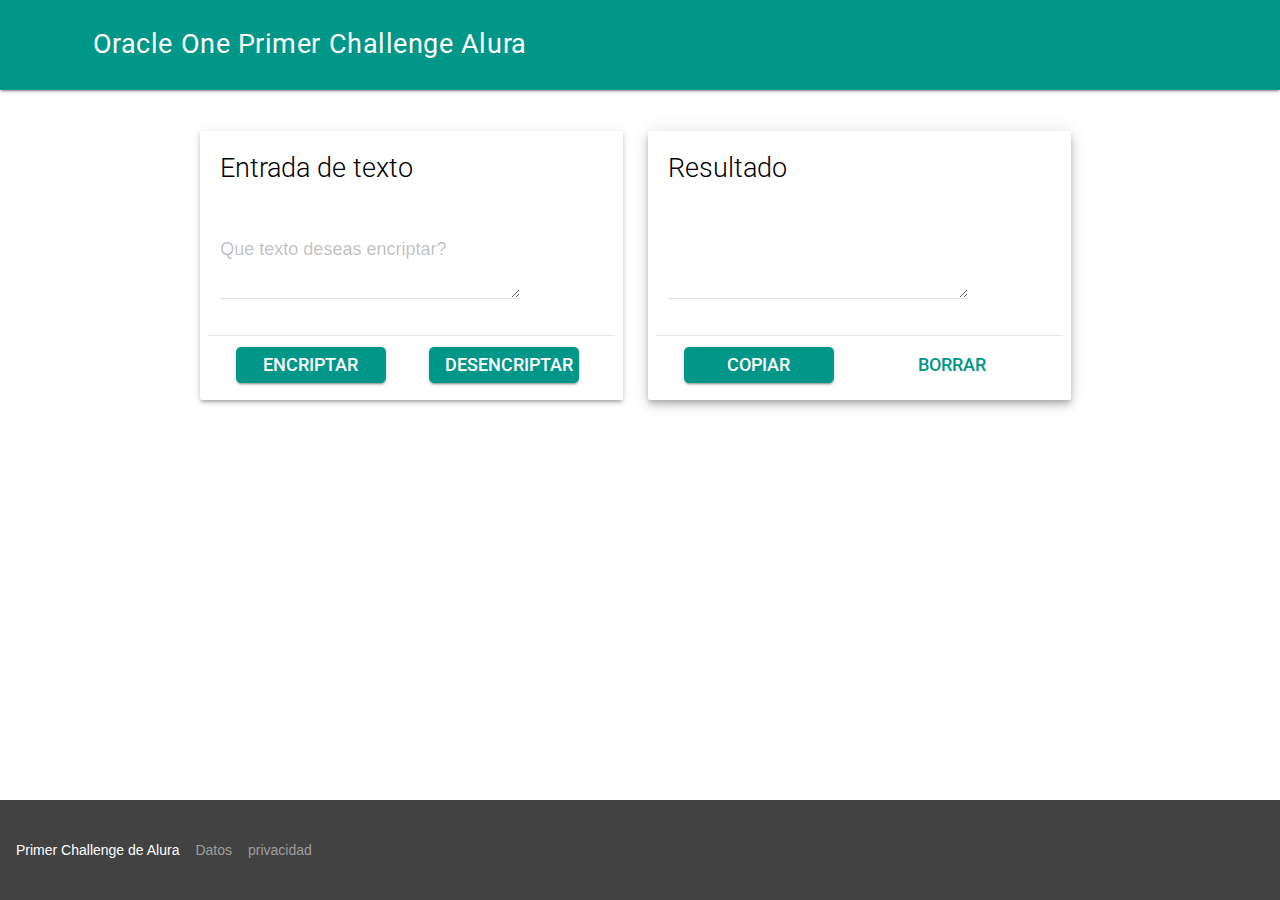
==== commit b122e9ab: "Se actualizaron algunos elementos del HTML, se hicieron responsivos la mayoria de elementos con el C" ====
--- a/index.html
+++ b/index.html
@@ -15,16 +15,11 @@
 
   <body class="contenido">
 
-    <div class="mdl-layout mdl-js-layout mdl-layout--fixed-header">
       <header class="mdl-layout__header">
         <div class="mdl-layout__header-row">
-          <!-- Title -->
           <span class="mdl-layout-title">Oracle One Primer Challenge Alura</span>
-          <!-- Add spacer, to align navigation to the right -->
           <div class="mdl-layout-spacer"></div>
-        </header>
-    </div>
-
+      </header>
 
   <main class="mdl-layout__content">
 
@@ -45,7 +40,7 @@
 
     <div class="mdl-grid">
               
-      <div class="mdl-cell mdl-cell--6-col mdl-cell--4-col-tablet mdl-cell--4-col-phone">
+      <div class="mdl-cell mdl-cell--6-col mdl-cell--8-col-tablet mdl-cell--4-col-phone">
 
         <div class="mdl-card mdl-shadow--3dp">
           <div class="mdl-card__title mdl-card--expand">
@@ -62,15 +57,15 @@
 
           </div>
           <div class="mdl-card__actions mdl-card--border">
-            <button class="mdl-button mdl-js-button mdl-button--raised mdl-js-ripple-effect mdl-button--accent"
+            <button class="mdl-button mdl-js-button mdl-button--raised mdl-js-ripple-effect mdl-button--primary"
                   onclick="encryptText()">
                   Encriptar
             </button>
 
-            <button class="mdl-button mdl-js-button mdl-button--raised mdl-js-ripple-effect mdl-button--accent"
+            <button class="mdl-button mdl-js-button mdl-button--raised mdl-js-ripple-effect mdl-button--primary"
                 onclick="decryptText()">
-                  Desencriptar
-            </button>
+                Desencriptar
+              </button>
 
           </div>
       </div>
@@ -92,52 +87,26 @@
                 <form action="#">
                 <div class="mdl-textfield mdl-js-textfield">
                 <textarea class="mdl-textfield__input" type="text" rows= "3" id="result" ></textarea>
-                <label class="mdl-textfield__label" for="encryptionResult"></label>
+                <label class="mdl-textfield__label" for="result"></label>
                 </div>
                 </form>
-
             </div>
           
           <div class="mdl-card__actions mdl-card--border">
-            <button class="mdl-button mdl-js-button mdl-button--raised mdl-js-ripple-effect mdl-button--accent">
+            <button class="mdl-button copiar mdl-js-button mdl-button--raised mdl-js-ripple-effect mdl-button--primary " onclick="copiarTexto()">
               Copiar
             </button>
-            <button class="mdl-button mdl-js-button mdl-button--accent" onclick="clearAllText()">
+            <div id="toast" class="mdl-js-snackbar mdl-snackbar">
+              <div class="mdl-snackbar__text"></div>
+              <button class="mdl-snackbar__action" type="button"></button>
+            </div>
+            <button class="mdl-button mdl-js-button mdl-button--primary" onclick="clearAllText()">
               Borrar TODO
             </button>
           </div>
         </div>
-      
-      </div>
-
-                
+      </div>   
     </div>
-
-    <div class="mdl-grid">
-
-      <div class="mdl-cell mdl-cell--6-col mdl-cell--4-col-phone ">
-
-        
-      </div>
-      <div class="mdl-cell--2-col-phone mdl-cell--hide-desktop mdl-cell--hide-tablet">
-
-      </div>
-      <div class="mdl-cell mdl-cell--6-col mdl-cell--4-col-phone">
-        
-      </div>
-    </div>
-    <div class="mdl-grid">
-                <div class="mdl-cell mdl-cell--4-col mdl-cell--4-col-phone mdl-cell--hide-desktop mdl-cell--hide-tablet">
-                  
-              </div>
-              <div class="mdl-cell mdl-cell--4-col mdl-cell--4-col-phone mdl-cell--hide-desktop mdl-cell--hide-tablet">
-                
-              </div>
-                <div class="mdl-cell mdl-cell--4-col mdl-cell--4-col-phone mdl-cell--hide-desktop mdl-cell--hide-tablet">
-                  
-                </div>
-    </div>
-   
   </main>
   <footer class="mdl-mini-footer">
       <div class="mdl-mini-footer__left-section">
--- a/style.css
+++ b/style.css
@@ -1,34 +1,55 @@
-.contenido{
+
+.mdl-layout__header{
+    position: relative;
+    top: 0;
+    width: 100%;
+    padding: 1%;
+}
+.mdl-layout-title{
+    font-size: 3lvh;
+}
+.mdl-layout__content{
+    position: relative;
+    margin: 2% auto 2% auto;
     width: 100%;
 }
-.mdl-layout--fixed-header{
-    width: 100%;
-    margin: 0 0 2% 0;
-}
-.mdl-layout__content{
-    width: 100%;
-    margin: 2% auto 0 auto;
-}
-
 .mdl-grid{
-    width: 80%;
-    margin: 5% auto 5% auto;
-
+    width: 70%;
+    margin: 0 auto 0 auto;
 }
 .mdl-card{
-    width: min-content;
-    padding: 2px;
+    width: 98%;
+    height: min-content;
+    padding: 1%;
 }
-
+.mdl-card__title-text{
+    font-size: 3lvh;
+}
 .mdl-card__actions{
     width: auto;
-    margin: 0auto 0 auto;
 }
-
+.mdl-textfield__label{
+    font-size: 2lvh;
+}
+.mdl-card--border{
+    width: 98%;
+    margin: 0 auto 0 auto;
+}
 .mdl-button{
+    width: 150px;
+    display: inline;
     position: relative;
-    display: inline;
-    width: 150px;
+    font-size: 2lvh;
     text-align: center;
-    border-radius: 10px;
+    border-radius: 5px;
+    margin: 1% 5% 1% 5%;
 }
+.mdl-snackbar__text{
+    font-size: 2lvh;
+}
+.mdl-mini-footer{
+    position: fixed;
+    width: 100%;
+    bottom: 0%;
+    height: min-content;
+}
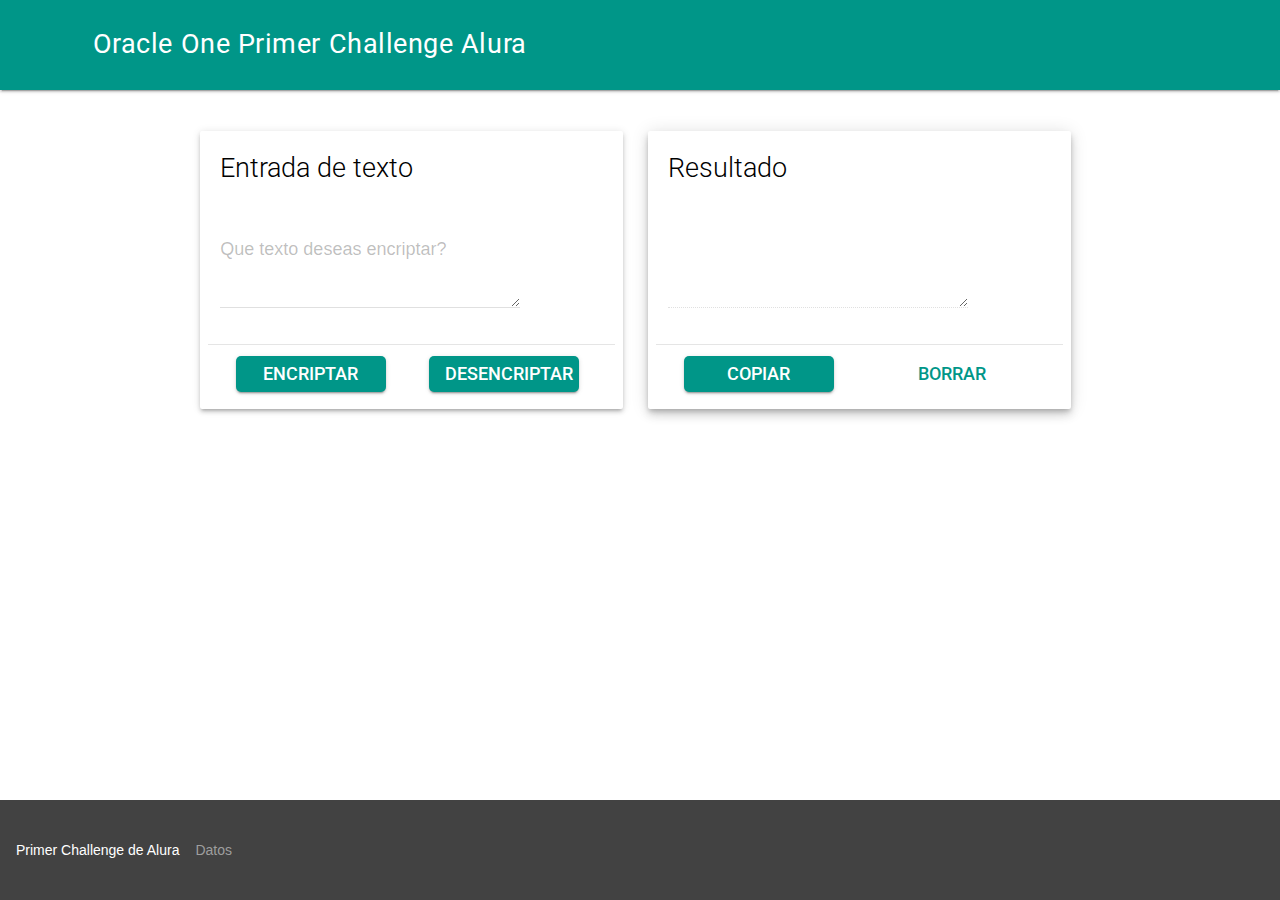
==== commit 9abada8d: "Commit Final: Se aplicaron las mejoras sugeridas en el chat de Discord, asi como una pagina de datos" ====
--- a/index.html
+++ b/index.html
@@ -86,7 +86,7 @@
   
                 <form action="#">
                 <div class="mdl-textfield mdl-js-textfield">
-                <textarea class="mdl-textfield__input" type="text" rows= "3" id="result" ></textarea>
+                <textarea class="mdl-textfield__input" type="text" rows= "3" id="result" disabled></textarea>
                 <label class="mdl-textfield__label" for="result"></label>
                 </div>
                 </form>
@@ -114,8 +114,7 @@
           Primer Challenge de Alura
         </div>
         <ul class="mdl-mini-footer__link-list">
-          <li><a href="#">Datos</a></li>
-          <li><a href="#">privacidad</a></li>
+          <li><a href="datos.html">Datos</a></li>
         </ul>
       </div>
   </footer>
--- a/style.css
+++ b/style.css
@@ -31,6 +31,11 @@
 .mdl-textfield__label{
     font-size: 2lvh;
 }
+.mdl-textfield__input{
+    font-size: 2lvh;
+    font-weight: bolder;
+    
+}
 .mdl-card--border{
     width: 98%;
     margin: 0 auto 0 auto;
@@ -53,3 +58,10 @@
     bottom: 0%;
     height: min-content;
 }
+
+.demo-card-wide > .mdl-card__title {
+    font-weight: bolder;
+    color: #fff;
+    height: 190px;
+    background: url('img/reg-and-faputa-pixelart-v0-gh2ve5le6kla1.png') top / cover;
+  }